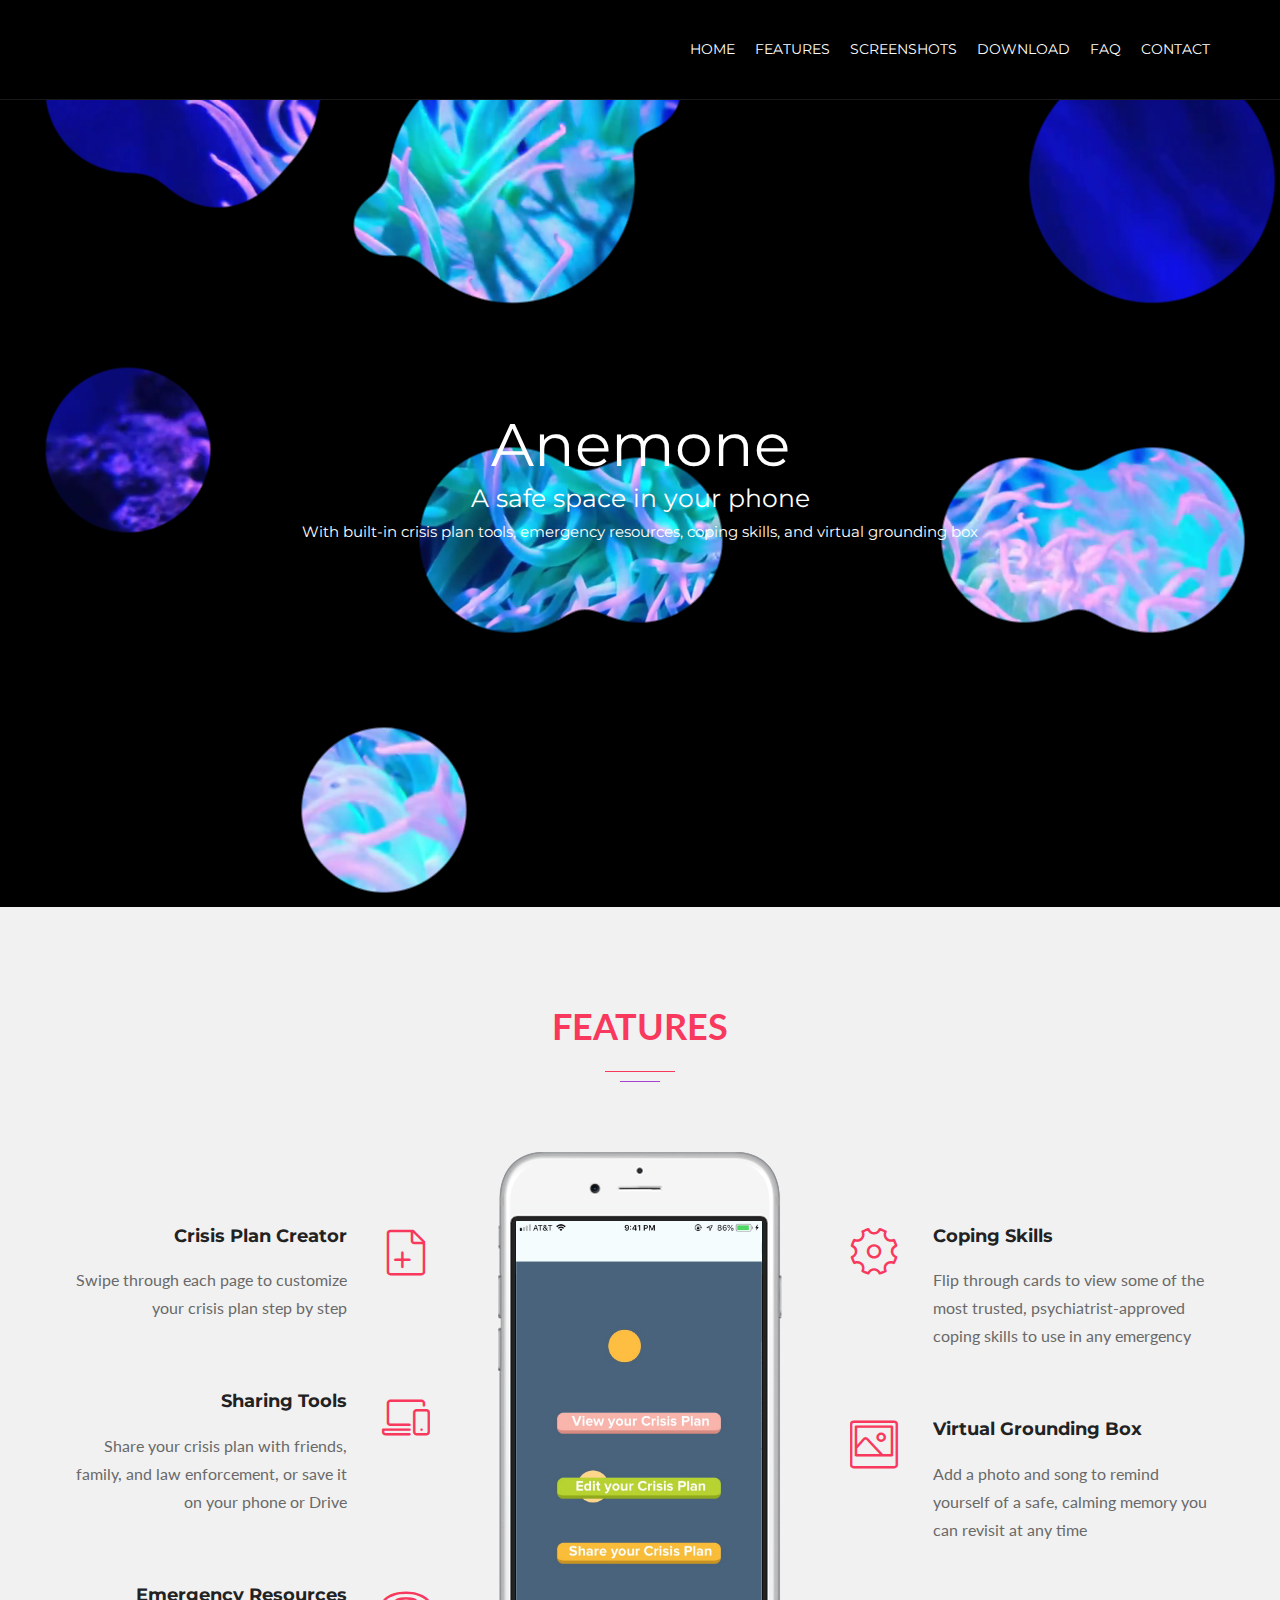
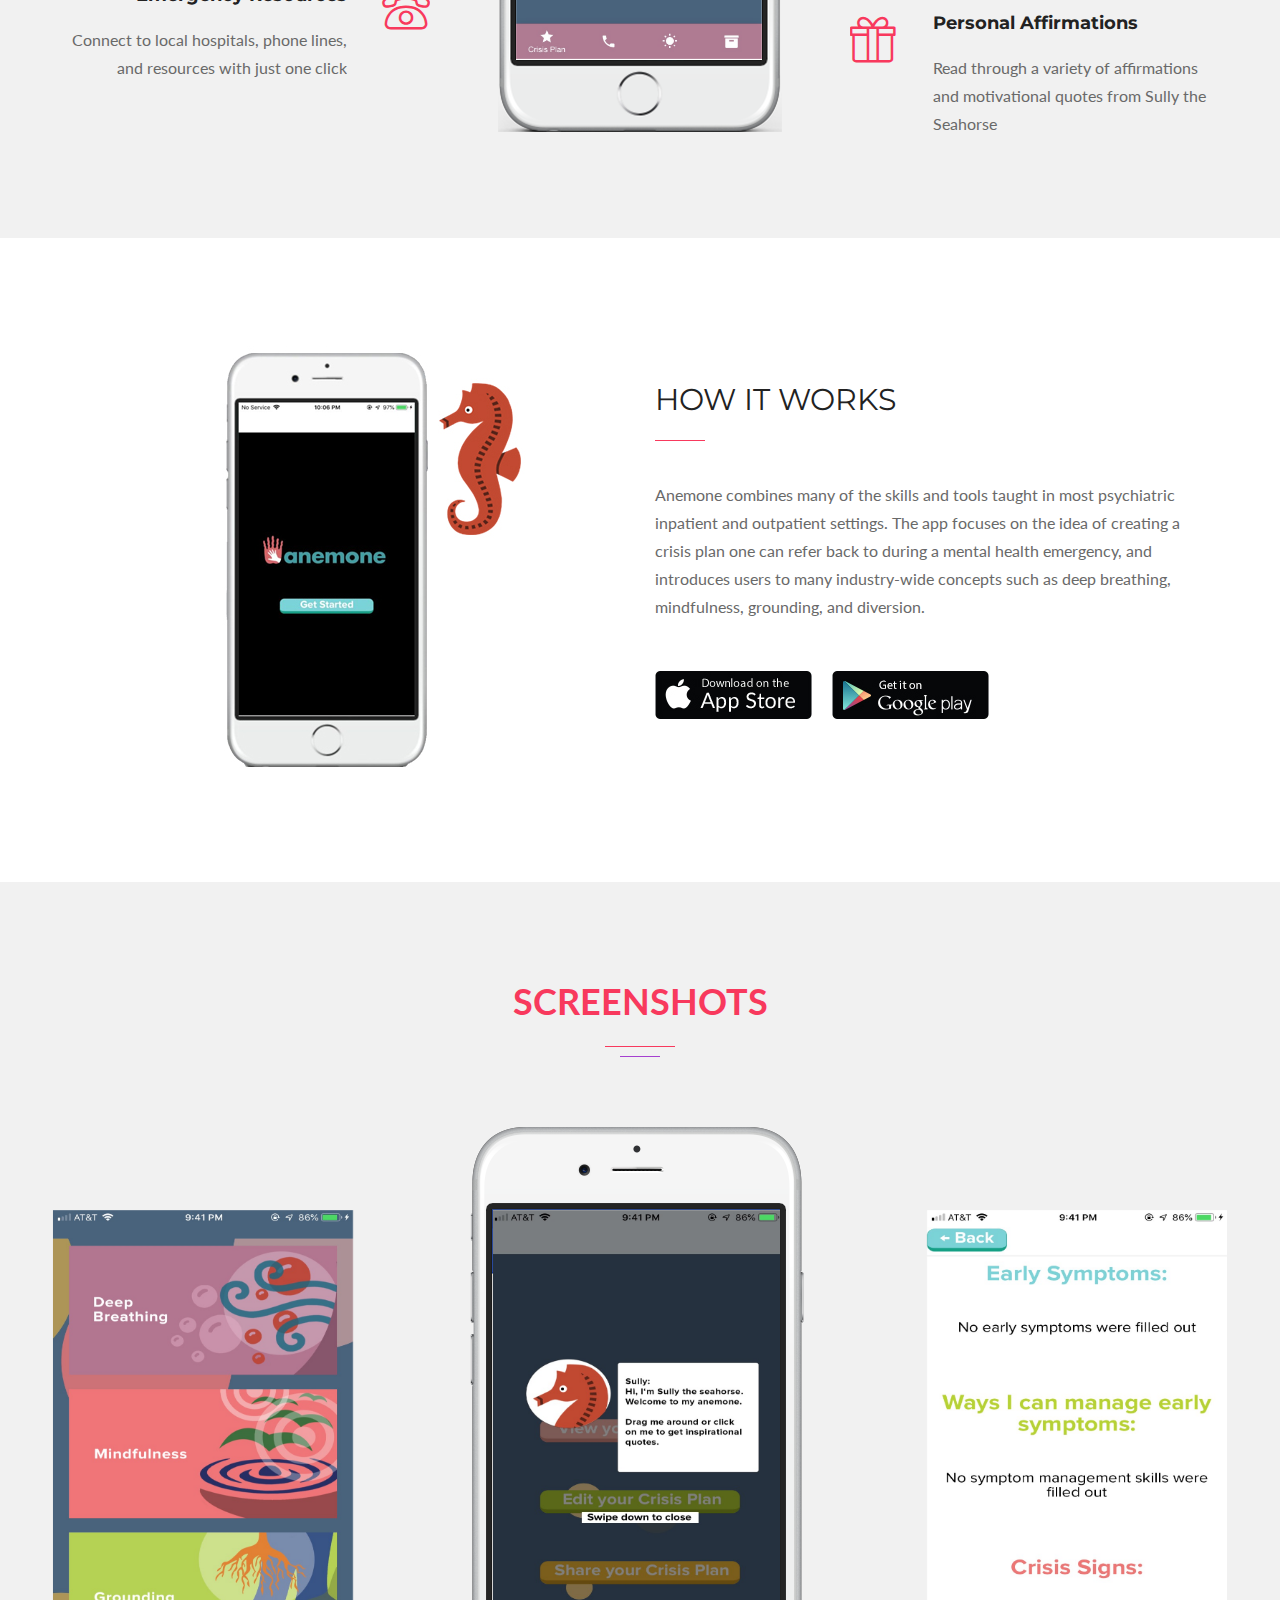
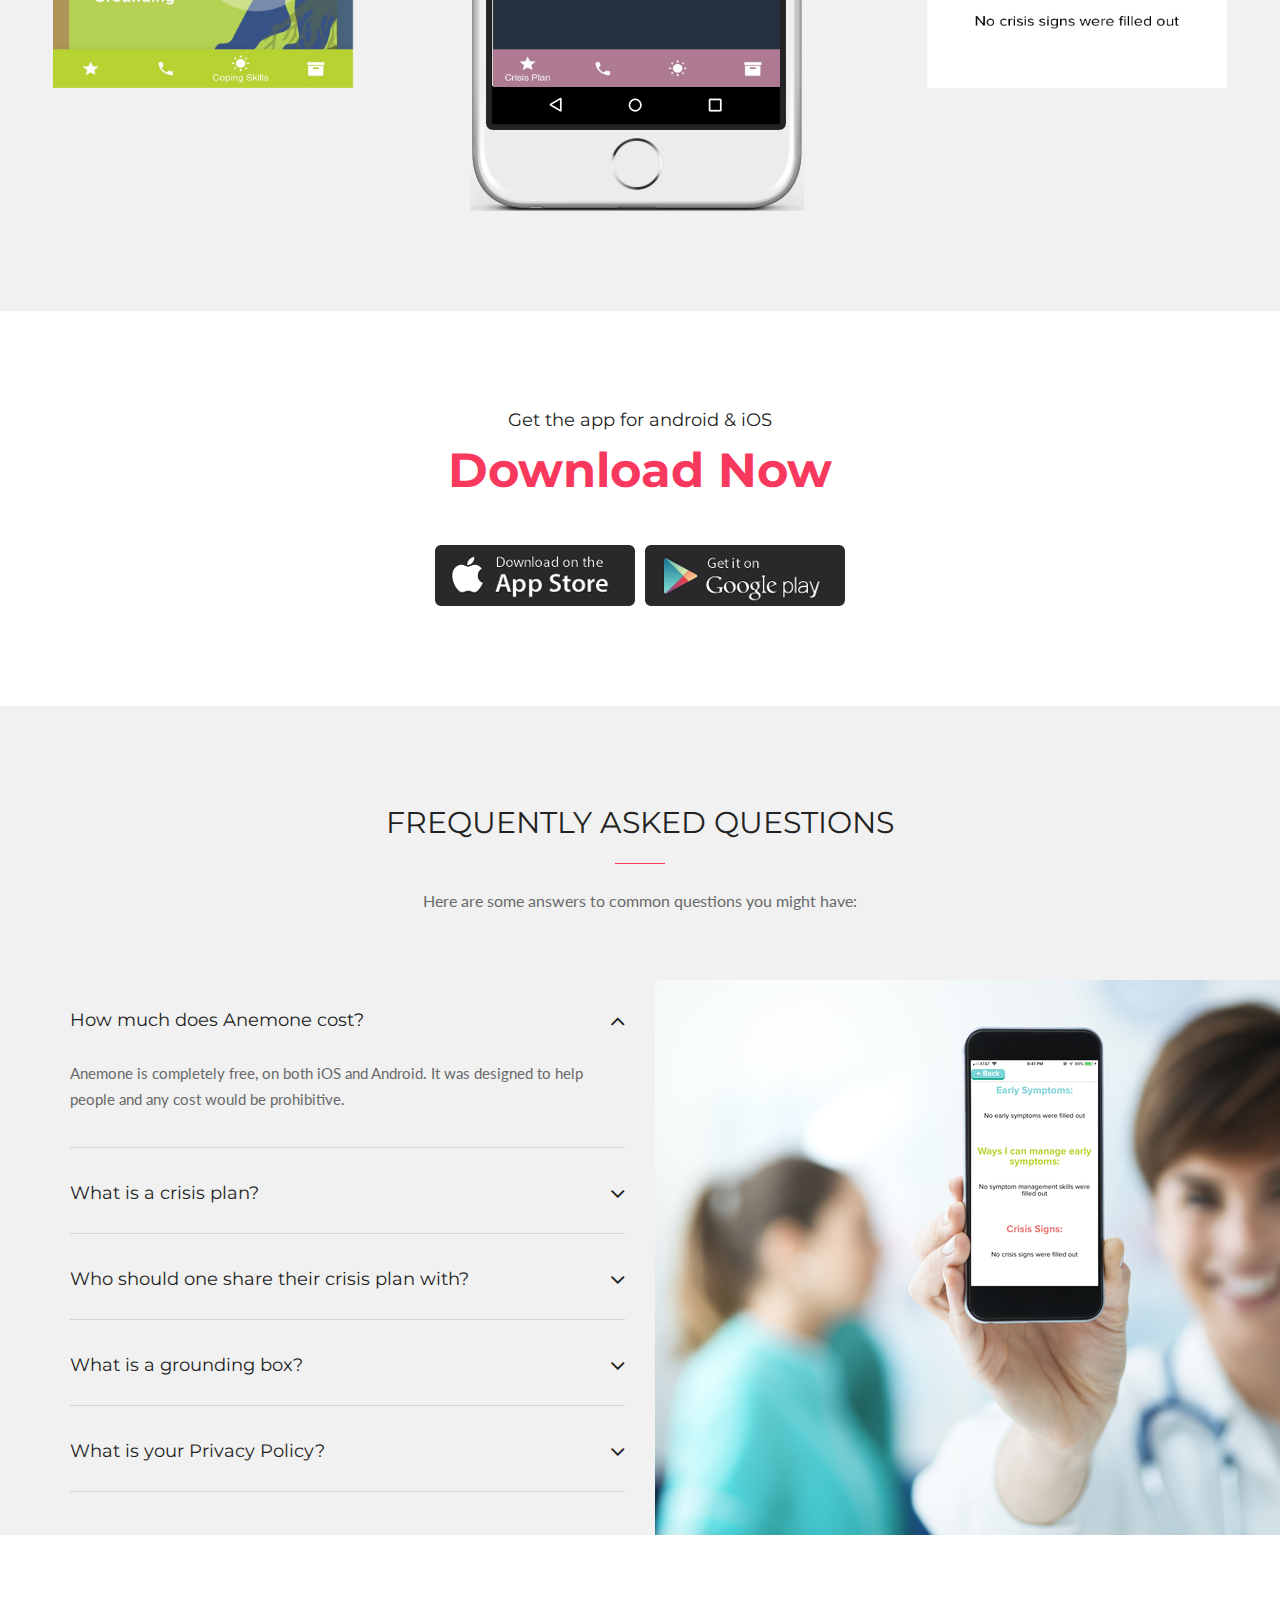
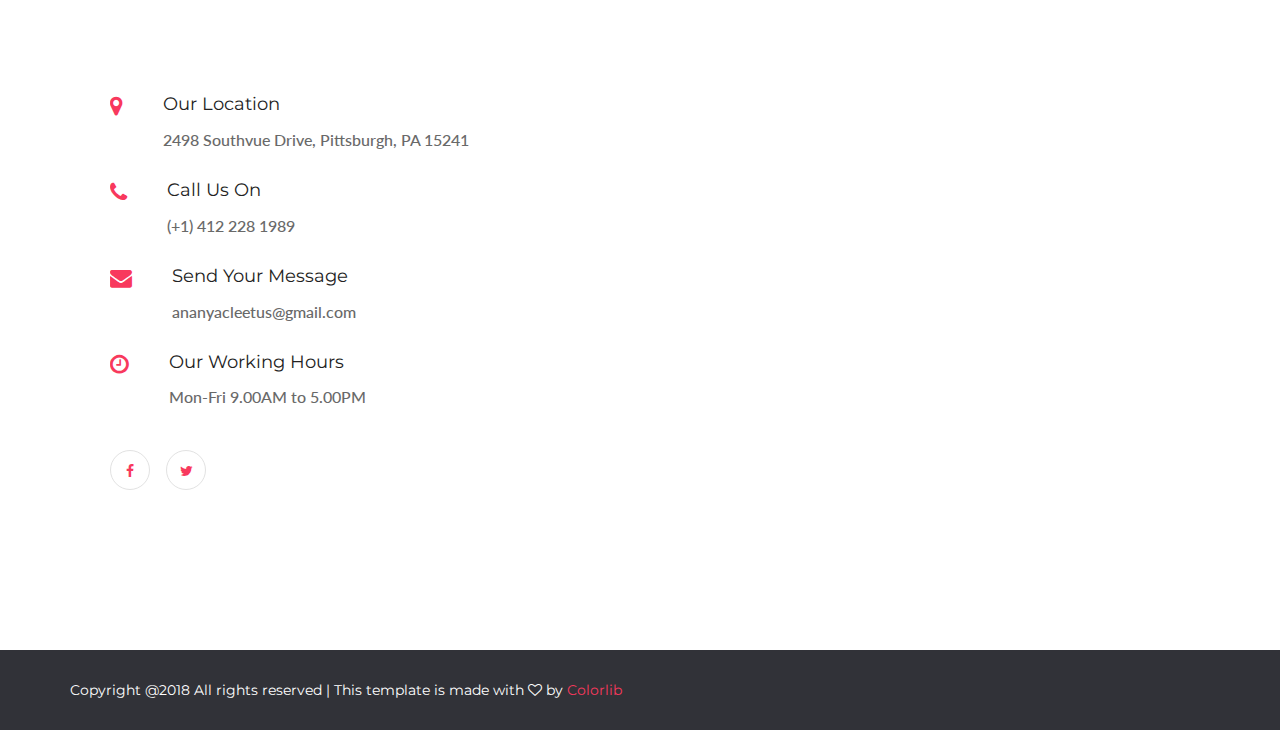
==== index.html @ c630665d "Merge branch 'master' of https://github.com/ananyacleetus/Anemone-website" ====
<!DOCTYPE html>
<html lang="en">
    <head>
        <meta charset="utf-8">
        <meta http-equiv="X-UA-Compatible" content="IE=edge">
        <meta name="viewport" content="width=device-width, initial-scale=1">
        <link rel="icon" href="theme/img/fav-icon.png" type="image/x-icon" />
        <!-- The above 3 meta tags *must* come first in the head; any other head content must come *after* these tags -->
        <title>Anemone</title>

        <!-- Icon css link -->
        <link href="theme/vendors/themify-icon/themify-icons.css" rel="stylesheet">
        <link href="theme/css/font-awesome.min.css" rel="stylesheet">
        <link href="theme/vendors/linears-icon/style.css" rel="stylesheet">
        <!-- Bootstrap -->
        <link href="theme/css/bootstrap.min.css" rel="stylesheet">

        <!-- RS5.0 Layers and Navigation Styles -->
        <link rel="stylesheet" type="text/css" href="theme/vendors/revolution/css/layers.css">
        <link rel="stylesheet" type="text/css" href="theme/vendors/revolution/css/navigation.css">
        <link rel="stylesheet" type="text/css" href="theme/vendors/revolution/css/settings.css">

        <!-- Extra plugin css -->
        <link href="theme/vendors/animate-css/animate.css" rel="stylesheet">
        <link href="theme/vendors/owlcarousel/assets/owl.carousel.min.css" rel="stylesheet">

        <link href="theme/css/style.css" rel="stylesheet">
        <link href="theme/css/responsive.css" rel="stylesheet">

        <!-- HTML5 shim and Respond.js for IE8 support of HTML5 elements and media queries -->
        <!-- WARNING: Respond.js doesn't work if you view the page via file:// -->
        <!--[if lt IE 9]>
        <script src="https://oss.maxcdn.com/html5shiv/3.7.3/html5shiv.min.js"></script>
        <script src="https://oss.maxcdn.com/respond/1.4.2/respond.min.js"></script>
        <![endif]-->

        <!---<script type="text/javascript" charset="utf-8" src="//downloads.mailchimp.com/js/signup-forms/popup/1.0/popup.js"></script>--->
<script src="//s3.amazonaws.com/downloads.mailchimp.com/js/signup-forms/popup/embed.js" data-dojo-config="usePlainJson: true, isDebug: false"></script>

<script> function openPOPUP(){ 
 require(["mojo/signup-forms/Loader"], function (L) { L.start({"baseUrl": "mc.us18.list-manage.com", "uuid":"116ba1f1aa06b9ad7d0c1ef3a","lid":"1018b6225b",})}); 
 document.cookie = "MCPopupClosed=; path=/; expires=Thu, 01 Jan 1970 00:00:00 UTC"; 
 document.cookie = "MCPopupSubscribed=; path=/; expires=Thu, 01 Jan 1970 00:00:00 UTC";
 }
</script>


    </head>
    <body>

        <!--================Slider Area =================-->
        <header class="main_menu_area">
            <nav class="navbar navbar-default">
                <div class="container">
                    <!-- Brand and toggle get grouped for better mobile display -->
                    <div class="navbar-header">
                        <button type="button" class="navbar-toggle collapsed" data-toggle="collapse" data-target="#bs-example-navbar-collapse-1" aria-expanded="false">
                            <span class="sr-only">Toggle navigation</span>
                            <span class="icon-bar"></span>
                            <span class="icon-bar"></span>
                            <span class="icon-bar"></span>
                        </button>
                        <a class="navbar-brand" href="index.html"><img style="height: 75px" src="theme/img/anemone.png" alt=""></a>
                    </div>

                    <!-- Collect the nav links, forms, and other content for toggling -->
                    <div class="collapse navbar-collapse" id="bs-example-navbar-collapse-1">
                        <ul class="nav navbar-nav navbar-right">
                            <li><a href="#home">Home</a></li>
                            <li><a href="#feature">Features</a></li>
                            <li><a href="#screenshot">Screenshots</a></li>
                            <li><a href="#download">Download</a></li>
                            <li><a href="#questions">FAQ</a></li>
                            <li><a href="#contact">Contact</a></li>
                        </ul>
                    </div><!-- /.navbar-collapse -->
                </div><!-- /.container-fluid -->
            </nav>
        </header>
        <!--================Slider Area =================-->

        <!--================Slider Area =================-->
        <section id="home" style="background-color:#000;   text-align:center;
    position:relative;">
           <div class="bgImage"></div>
<svg class="blobCont">
    <style>
    .maintext { 

 font-family: 'Montserrat';
    color: #fff;
    font-size: 60px;

}
.secondtext { 

 font-family: 'Montserrat';
    color: #fff;
    font-size: 25px;

}

.thirdtext {
     font-family: 'Montserrat';
    color: #fff;
    font-size: 15px;
}
</style>
        <image xlink:href="theme/img/anemonepic.png" mask="url(#mask)" width="100%" height="100%" preserveAspectRatio="xMidYMid slice" />
        <text class="maintext" x="50%" y ="50%" dominant-baseline="middle" text-anchor="middle" fill="white" z-index="4">Anemone</text>

     <text  x="50%" y ="50%" dominant-baseline="middle" text-anchor="middle" fill="white" z-index="4">
    <tspan class="secondtext" dy="2em">A safe space in your phone</tspan>

  </text>

    <text  x="50%" y ="50%" dominant-baseline="middle" text-anchor="middle" fill="white" z-index="4">
        <tspan class="thirdtext" dy="5.5em">With built-in crisis plan tools, emergency resources, coping skills, and virtual grounding box</tspan>

  </text>


      <defs>
      <filter id="gooey" height="130%">
                <feGaussianBlur in="SourceGraphic" stdDeviation="15" result="blur" />
                <feColorMatrix in="blur" mode="matrix" values="1 0 0 0 0  0 1 0 0 0  0 0 1 0 0  0 0 0 18 -7" result="goo" />
        </filter>
    </defs>
            <mask id="mask" x="0" y="0">
                <g style="filter: url(#gooey)">
          <circle class="blob" cx="10%" cy="10%" r="80" fill="white" stroke="white"/>
                    <circle class="blob" cx="50%" cy="10%" r="40" fill="white" stroke="white"/>
                    <circle class="blob" cx="17%" cy="15%" r="70" fill="white" stroke="white"/>
                    <circle class="blob" cx="90%" cy="20%" r="120" fill="white" stroke="white"/>
                    <circle class="blob" cx="30%" cy="25%" r="30" fill="white" stroke="white"/>
          <circle class="blob" cx="50%" cy="60%" r="80" fill="white" stroke="white"/>
                    <circle class="blob" cx="70%" cy="90%" r="10" fill="white" stroke="white"/>
                    <circle class="blob" cx="90%" cy="60%" r="90" fill="white" stroke="white"/>
                    <circle class="blob" cx="30%" cy="90%" r="80" fill="white" stroke="white"/>
          <circle class="blob" cx="10%" cy="10%" r="80" fill="white" stroke="white"/>
                    <circle class="blob" cx="50%" cy="10%" r="20" fill="white" stroke="white"/>
                    <circle class="blob" cx="17%" cy="15%" r="70" fill="white" stroke="white"/>
                    <circle class="blob" cx="40%" cy="20%" r="120" fill="white" stroke="white"/>
                    <circle class="blob" cx="30%" cy="25%" r="30" fill="white" stroke="white"/>
          <circle class="blob" cx="80%" cy="60%" r="80" fill="white" stroke="white"/>
                    <circle class="blob" cx="17%" cy="10%" r="100" fill="white" stroke="white"/>
                    <circle class="blob" cx="40%" cy="60%" r="90" fill="white" stroke="white"/>
                    <circle class="blob" cx="10%" cy="50%" r="80" fill="white" stroke="white"/>
                </g>
            </mask>
    </svg>


        </section>


        

        <!--================End Slider Area =================-->

        <!--================Service Area =================-->
        <!-- <section class="our_service_area">
            <div class="container">
                <div class="main_title">
                    <h2>Our Services</h2>
                </div>
                <div class="row">
                    <div class="col-md-4">
                        <div class="service_item">
                            <i class="lnr lnr-cloud-check"></i>
                            <a href="#"><h3>Data In Cloud</h3></a>
                            <p>Lorem Ipsum is simply dummy text of the printing and typesetting industry. Lorem Ipsum has been the industry's standard dummy text ever since .</p>
                        </div>
                    </div>
                    <div class="col-md-4">
                        <div class="service_item">
                            <i class="lnr lnr-phone"></i>
                            <a href="#"><h3>24/7 Support</h3></a>
                            <p>Lorem Ipsum is simply dummy text of the printing and typesetting industry. Lorem Ipsum has been the industry's standard dummy text ever since .</p>
                        </div>
                    </div>
                    <div class="col-md-4">
                        <div class="service_item">
                            <i class="lnr lnr-laptop"></i>
                            <a href="#"><h3>Fully Responsive</h3></a>
                            <p>Lorem Ipsum is simply dummy text of the printing and typesetting industry. Lorem Ipsum has been the industry's standard dummy text ever since .</p>
                        </div>
                    </div>
                </div>
            </div>
        </section> -->
        <!--================End Service Area =================-->

        <!--================Feature Area =================-->
        <section class="feature_area" id="feature">
            <div class="container">
                <div class="main_title">
                    <h2>Features</h2>
                </div>
                <div class="row">
                    <div class="col-md-4">
                        <div class="left_side_feature">
                            <div class="media">
                                <div class="media-body">
                                    <a><h4>Crisis Plan Creator</h4></a>
                                    <p>Swipe through each page to customize your crisis plan step by step</p>
                                </div>
                                <div class="media-right">
                                    <i class="lnr lnr-file-add"></i>
                                </div>
                            </div>
                        </div>
                        <div class="left_side_feature">
                            <div class="media">
                                <div class="media-body">
                                    <a><h4>Sharing Tools</h4></a>
                                    <p>Share your crisis plan with friends, family, and law enforcement, or save it on your phone or Drive</p>
                                </div>
                                <div class="media-right">
                                    <i class="lnr lnr-laptop-phone"></i>
                                </div>
                            </div>
                        </div>
                        <div class="left_side_feature">
                            <div class="media">
                                <div class="media-body">
                                    <a><h4>Emergency Resources</h4></a>
                                    <p>Connect to local hospitals, phone lines, and resources with just one click</p>
                                </div>
                                <div class="media-right">
                                    <i class="lnr lnr-phone"></i>
                                </div>
                            </div>
                        </div>
                    </div>
                    <div class="col-md-4">
                        <div class="feature_mobile">
                            <img src="theme/img/feature-m-slider/feature-m-slider-shap.png" alt="">
                            <div class="feature_mobile_slider owl-carousel">
                                <div class="item"><img src="theme/img/feature-m-slider/feature1b.jpg" alt=""></div>
                                <div class="item"><img src="theme/img/feature-m-slider/feature2b.jpg" alt=""></div>
                                <div class="item"><img src="theme/img/feature-m-slider/feature3b.jpg" alt=""></div>
                            </div>
                        </div>
                    </div>
                    <div class="col-md-4">
                        <div class="right_side_feature">
                            <div class="media">
                                <div class="media-left">
                                    <i class="lnr lnr-cog"></i>
                                </div>
                                <div class="media-body">
                                    <a><h4>Coping Skills</h4></a>
                                    <p>Flip through cards to view some of the most trusted, psychiatrist-approved coping skills to use in any emergency</p>
                                </div>
                            </div>
                        </div>
                        <div class="right_side_feature">
                            <div class="media">
                                <div class="media-left">
                                    <i class="lnr lnr-picture"></i>
                                </div>
                                <div class="media-body">
                                    <a><h4>Virtual Grounding Box</h4></a>
                                    <p>Add a photo and song to remind yourself of a safe, calming memory you can revisit at any time</p>
                                </div>
                            </div>
                        </div>
                        <div class="right_side_feature">
                            <div class="media">
                                <div class="media-left">
                                    <i class="lnr lnr-gift"></i>
                                </div>
                                <div class="media-body">
                                    <a><h4>Personal Affirmations</h4></a>
                                    <p>Read through a variety of affirmations and motivational quotes from Sully the Seahorse</p>
                                </div>
                            </div>
                        </div>
                    </div>
                </div>
            </div>
        </section>
        <!--================End Feature Area =================-->

        <!--================Works Area =================-->
        <section class="works_area">
            <div class="container">
                <div class="row">
                    <div class="col-md-6">
                        <div class="works_left_img">
                            <img src="theme/img/works/work-1.jpg" alt="">
                        </div>
                    </div>
                    <div class="col-md-6">
                        <div class="works_right_content">
                            <div class="content_title">
                                <h2>How it works</h2>
                            </div>
                            <p>Anemone combines many of the skills and tools taught in most psychiatric inpatient and outpatient settings. The app focuses on the idea of creating a crisis plan one can refer back to during a mental health emergency, and introduces users to many industry-wide concepts such as deep breathing, mindfulness, grounding, and diversion.</p>
                            <a href="#"><img src="theme/img/works/apple-btn.jpg" alt=""></a>
                            <a href="#"><img src="theme/img/works/google-btn.jpg" alt=""></a>
                        </div>
                    </div>
                </div>
            </div>
        </section>
        <!--================End Works Area =================-->

        <!--================Screenshot Area =================-->
        <section class="screenshot_area" id="screenshot">
            <div class="main_title">
                <h2>Screenshots</h2>
            </div>
            <div class="screenshot_inner">
                <div class="screenshot_slider owl-carousel">
                    <div class="item">
                        <img src="theme/img/screenshot/screenshot1.jpg" alt="">
                    </div>
                    <div class="item">
                        <img src="theme/img/screenshot/screenshot2.jpg" alt="">
                    </div>
                    <div class="item">
                        <img src="theme/img/screenshot/screenshot3.jpg" alt="">
                    </div>
                    <div class="item">
                        <img src="theme/img/screenshot/screenshot4.jpg" alt="">
                    </div>
                    <div class="item">
                        <img src="theme/img/screenshot/screenshot5.jpg" alt="">
                    </div>
                    <div class="item">
                        <img src="theme/img/screenshot/screenshot2.jpg" alt="">
                    </div>
                    <div class="item">
                        <img src="theme/img/screenshot/screenshot3.jpg" alt="">
                    </div>
                    <div class="item">
                        <img src="theme/img/screenshot/screenshot4.jpg" alt="">
                    </div>
                </div>
            </div>
        </section>
        <!--================End Screenshot Area =================-->

        <!--================Our Benefits Area =================-->
        <!-- <section class="our_benefits_area display_table">
            <div class="our_benefits_inner display_table_row">
                <div class="benefits_left display_table_cell">
                    <img src="theme/img/benefits/benefits-left-1.jpg" alt="">
                </div>
                <div class="benefits_right display_table_cell">
                    <div class="benefits_content">
                        <div class="content_title">
                            <h2>Our Benefits</h2>
                        </div>
                        <p>Lorem ipsum dolor sit amet, consectetur adipiscing elit, sed do eiusmod tempor incididunt ut labore et dolore magna aliqua. Ut enim ad minim veniam, quis no trud exercitation ullamco laboris nisi ut aliquip ex ea commodo consequat. </p>
                        <div class="benefits_collaps">
                            <div class="panel-group" id="accordion" role="tablist" aria-multiselectable="true">
                                <div class="panel panel-default">
                                    <div class="panel-heading" role="tab" id="headingOne">
                                        <h4 class="panel-title">
                                            <a role="button" data-toggle="collapse" data-parent="#accordion" href="#collapseOne" aria-expanded="true" aria-controls="collapseOne">
                                                Benefit 1
                                                <i class="ti-plus"></i>
                                                <i class="ti-minus"></i>
                                            </a>
                                        </h4>
                                    </div>
                                    <div id="collapseOne" class="panel-collapse collapse in" role="tabpanel" aria-labelledby="headingOne">
                                        <div class="panel-body">
                                            There are many variations of pasages of Lorem Ipsum Ipsum available, but the majority have suffered alte ation in some form, by injected humour.
                                        </div>
                                    </div>
                                </div>
                                <div class="panel panel-default">
                                    <div class="panel-heading" role="tab" id="headingTwo">
                                        <h4 class="panel-title">
                                            <a class="collapsed" role="button" data-toggle="collapse" data-parent="#accordion" href="#collapseTwo" aria-expanded="false" aria-controls="collapseTwo">
                                                Benefit 2
                                                <i class="ti-plus"></i>
                                                <i class="ti-minus"></i>
                                            </a>
                                        </h4>
                                    </div>
                                    <div id="collapseTwo" class="panel-collapse collapse" role="tabpanel" aria-labelledby="headingTwo">
                                        <div class="panel-body">
                                            There are many variations of pasages of Lorem Ipsum Ipsum available, but the majority have suffered alte ation in some form, by injected humour.
                                        </div>
                                    </div>
                                </div>
                                <div class="panel panel-default">
                                    <div class="panel-heading" role="tab" id="headingThree">
                                        <h4 class="panel-title">
                                        <a class="collapsed" role="button" data-toggle="collapse" data-parent="#accordion" href="#collapseThree" aria-expanded="false" aria-controls="collapseThree">
                                            Benefit 3
                                            <i class="ti-plus"></i>
                                            <i class="ti-minus"></i>
                                        </a>
                                        </h4>
                                    </div>
                                    <div id="collapseThree" class="panel-collapse collapse" role="tabpanel" aria-labelledby="headingThree">
                                        <div class="panel-body">
                                            There are many variations of pasages of Lorem Ipsum Ipsum available, but the majority have suffered alte ation in some form, by injected humour.
                                        </div>
                                    </div>
                                </div>
                            </div>
                        </div>
                    </div>
                </div>
            </div>
        </section>
        <section class="our_benefits_area display_table">
            <div class="our_benefits_inner display_table_row">
               <div class="benefits_left display_table_cell">
                    <div class="benefits_content">
                        <div class="content_title">
                            <h2>Why is the best</h2>
                        </div>
                        <p>Lorem ipsum dolor sit amet, consectetur adipiscing elit, sed do eiusmod tempor incididunt ut labore et dolore magna aliqua. Ut enim ad minim veniam, quis no trud exercitation ullamco laboris nisi ut aliquip ex ea commodo consequat. </p>
                        <ul>
                            <li><a href="#"><i class="lnr lnr-chevron-right"></i>Lorem ipsum dolor sit amet, consectetur adipiscing elit</a></li>
                            <li><a href="#"><i class="lnr lnr-chevron-right"></i>In our work we try to use only the most modern</a></li>
                            <li><a href="#"><i class="lnr lnr-chevron-right"></i>We want the template you downloaded look unique</a></li>
                            <li><a href="#"><i class="lnr lnr-chevron-right"></i>The given template is armed with the number of settings</a></li>
                            <li><a href="#"><i class="lnr lnr-chevron-right"></i>Innovative solutions and simple mathematically calculated</a></li>
                            <li><a href="#"><i class="lnr lnr-chevron-right"></i>Emotions that causes your project in visitor</a></li>
                            <li><a href="#"><i class="lnr lnr-chevron-right"></i>The meeting of developers of cross-platform apps</a></li>
                        </ul>
                    </div>
                </div>
                <div class="benefits_right display_table_cell">
                    <div class="row m0 video_row">
                        <iframe id="video" src="http://www.youtube.com/embed/bgTdTBpQyi8?enablejsapi=1&html5=1&rel=0&fs=0&loop=1&showinfo=0&disablekb=1&controls=0&color=white&playlist=bgTdTBpQyi8"></iframe>
                        <div class="overlay" id="video_overlay">
                            <div class="overlay_bg"></div>
                            <div class="play_pause row m0">
                                <i class="ti-control-play" aria-hidden="true" id="play_btn"></i>
                                <i class="ti-control-pause" aria-hidden="true" id="pause_btn"></i>
                                <div class="video_content">
                                    <h4>Play the Video</h4>
                                </div>
                            </div>
                        </div>
                    </div>
                </div>
            </div>
        </section> -->
        <!--================End Our Benefits Area =================-->

        <!--================Detail Area =================-->
        <!-- <section class="detail_doc_area">
            <div class="container">
                <div class="row">
                    <div class="col-md-6">
                        <div class="left_detail_content">
                            <div class="content_title">
                                <h2>Detailed documentation</h2>
                            </div>
                            <p>Lorem ipsum dolor sit amet, consectetur adipiscing elit, sed do eiusmod tempor incididunt ut labore et dolore magna aliqua. Ut enim ad minim veniam, quis no trud exercitation ullamco laboris nisi ut aliquip ex ea commodo consequat. Duis aute irure dolor in reprehenderit in voluptate velit esse cillum dolore eu fugiat nulla pariatur.</p>
                            <a class="read_more" href="#">Read More</a>
                        </div>
                    </div>
                    <div class="col-md-6">
                        <div class="right_detail_img">
                            <img src="theme/img/right_detail_img.png" alt="">
                        </div>
                    </div>
                </div>
            </div>
        </section> -->
        <!--================End Detail Area =================-->

        <!--================Download Area =================-->
        <section class="download_area" id="download">
            <div class="container">
                <div class="download_inner">
                    <h4>Get the app for android & iOS</h4>
                    <h3>Download Now</h3>
                </br>
            </br>
                    <!-- <p>Lorem ipsum dolor sit amet, consectetur adipiscing elit, sed do eiusmod tempor incididunt ut labore et dolore magna aliqua. Ut enim ad minim veniam, quis no trud exercitation ullamco laboris nisi ut aliquip ex ea commodo consequat. Duis aute irure dolor in reprehenderit in voluptate velit esse cillum dolore eu fugiat nulla pariatur.</p> -->
                    <a href="https://www.apple.com/"><img src="theme/img/download-1.png" alt=""></a>
                    <a href="https://play.google.com/store?hl=en"><img src="theme/img/download-2.png" alt=""></a>
                </div>
            </div>
        </section>
        <!--================End Download Area =================-->

        <!--================Subscrib Area =================-->
  <!--       <section class="subscrib_area">
            <div class="container">
                <div class="content_title">
                    <h2>Subscribe Today</h2>
                </div>
                <div class="input-group subscrib_form">
                    <input type="text" class="form-control" placeholder="Enter Email">
                    <span class="input-group-btn">
                        <button class="btn btn-default" onclick="openPOPUP();" type="button">Subscribe</button>
                    </span>
                </div>
            </div>
        </section> -->
        <!--================End Subscrib Area =================-->

        <!--================Asked Question Area =================-->
        <section class="asked_question_area" id="questions">
            <div class="container">
                <div class="content_title_middle">
                    <h2>Frequently Asked Questions</h2>
                    <p>Here are some answers to common questions you might have:</p>
                </div>
            </div>
            <div class="question_inner">
                <div class="left_question">
                    <div class="left_question_inner">
                        <div class="panel-group" id="askquestion" role="tablist" aria-multiselectable="true">
                            <div class="panel panel-default">
                                <div class="panel-heading" role="tab" id="questions1">
                                    <h4 class="panel-title">
                                        <a role="button" data-toggle="collapse" data-parent="#askquestion" href="#question1" aria-expanded="true" aria-controls="question1">
                                            How much does Anemone cost?
                                            <i class="fa fa-angle-down" aria-hidden="true"></i>
                                            <i class="fa fa-angle-up" aria-hidden="true"></i>
                                        </a>
                                    </h4>
                                </div>
                                <div id="question1" class="panel-collapse collapse in" role="tabpanel" aria-labelledby="questions1">
                                    <div class="panel-body">
                                        Anemone is completely free, on both iOS and Android. It was designed to help people and any cost would be prohibitive.
                                    </div>
                                </div>
                            </div>
                            <div class="panel panel-default">
                                <div class="panel-heading" role="tab" id="questions2">
                                    <h4 class="panel-title">
                                        <a class="collapsed" role="button" data-toggle="collapse" data-parent="#askquestion" href="#question2" aria-expanded="false" aria-controls="question2">
                                            What is a crisis plan?
                                            <i class="fa fa-angle-down" aria-hidden="true"></i>
                                            <i class="fa fa-angle-up" aria-hidden="true"></i>
                                        </a>
                                    </h4>
                                </div>
                                <div id="question2" class="panel-collapse collapse" role="tabpanel" aria-labelledby="questions2">
                                    <div class="panel-body">
                                        A crisis plan contains basic steps/symptoms to be aware of and enables the user to not only gauge how severe their case is, but also provides them with easy resources for getting help. For example, a crisis plan contains a list of early symptoms they may have, as well as crisis signs. Depending on the symptoms presented in their situation, they can figure out if they are truly in a crisis. The crisis plan also includes steps such as ways to cope with early warning signs, people they can call in a crisis, emergency number and hotlines, preferred treatment facilities, and past and current medications. A crisis plan can be truly lifesaving, if prepared in advance.
                                    </div>
                                </div>
                            </div>
                            <div class="panel panel-default">
                                <div class="panel-heading" role="tab" id="questions3">
                                    <h4 class="panel-title">
                                        <a class="collapsed" role="button" data-toggle="collapse" data-parent="#askquestion" href="#question3" aria-expanded="false" aria-controls="question3">
                                            Who should one share their crisis plan with?
                                            <i class="fa fa-angle-down" aria-hidden="true"></i>
                                            <i class="fa fa-angle-up" aria-hidden="true"></i>
                                        </a>
                                    </h4>
                                </div>
                                <div id="question3" class="panel-collapse collapse" role="tabpanel" aria-labelledby="questions3">
                                    <div class="panel-body">
                                        Crisis plans work best if you share them with your loved ones, whether that is family or friends, or both. It can also be useful to have your crisis plan easily be easily accessible on your phone so you can share it with law enforcement as well.
                                    </div>
                                </div>
                            </div>
                            <div class="panel panel-default">
                                <div class="panel-heading" role="tab" id="questions4">
                                    <h4 class="panel-title">
                                        <a class="collapsed" role="button" data-toggle="collapse" data-parent="#askquestion" href="#question4" aria-expanded="false" aria-controls="question4">
                                            What is a grounding box?
                                            <i class="fa fa-angle-down" aria-hidden="true"></i>
                                            <i class="fa fa-angle-up" aria-hidden="true"></i>
                                        </a>
                                    </h4>
                                </div>
                                <div id="question4" class="panel-collapse collapse" role="tabpanel" aria-labelledby="questions4">
                                    <div class="panel-body">
                                        A virtual grounding box contains a photo and song the user can select that reminds them of a good memory or positive emotion. In times of crisis, they can “reopen” their grounding box and see the photo and hear the music and hopefully be reminded of that positive memory. 

                                    </div>
                                </div>
                            </div>


<div class="panel panel-default">
                                <div class="panel-heading" role="tab" id="questions5">
                                    <h4 class="panel-title">
                                        <a class="collapsed" role="button" data-toggle="collapse" data-parent="#askquestion" href="#question5" aria-expanded="false" aria-controls="question5">
What is your Privacy Policy?                                            <i class="fa fa-angle-down" aria-hidden="true"></i>
                                            <i class="fa fa-angle-up" aria-hidden="true"></i>
                                        </a>
                                    </h4>
                                </div>
                                <div id="question5" class="panel-collapse collapse" role="tabpanel" aria-labelledby="questions5">
                                    <div class="panel-body">
                                        You can view our Privacy Policy <a href="PrivacyPolicy.html">here</a>
 

                                    </div>
                                </div>
                            </div>                        </div>
                    </div>
                </div>
                <div class="right_question_img">
                    <img src="theme/img/doctor2.png" alt="">
                </div>
            </div>
        </section>
        <!--================End Asked Question Area =================-->

    

        <!--================Map Area =================-->
        <section class="map_area" id="contact">
            <div id="mapBox" class="mapBox row m0"
                data-lat="40.3126006"
                data-lon="-80.0796021"
                data-zoom="10">
            </div>
            <div class="contact_info">
                <div class="container">
                    <div class="row">
                        <div class="col-md-6">
                            <div class="contact_details">
                                <div class="media">
                                    <div class="media-left">
                                        <i class="fa fa-map-marker"></i>
                                    </div>
                                    <div class="media-body">
                                        <h4>Our Location</h4>
                                        <h5>2498 Southvue Drive, Pittsburgh, PA 15241</h5>
                                    </div>
                                </div>
                                <div class="media">
                                    <div class="media-left">
                                        <i class="fa fa-phone"></i>
                                    </div>
                                    <div class="media-body">
                                        <h4>Call Us On</h4>
                                        <h5>(+1) 412 228 1989</h5>
                                    </div>
                                </div>
                                <div class="media">
                                    <div class="media-left">
                                        <i class="fa fa-envelope"></i>
                                    </div>
                                    <div class="media-body">
                                        <h4>Send Your Message</h4>
                                        <h5>ananyacleetus@gmail.com</h5>
                                    </div>
                                </div>
                                <div class="media">
                                    <div class="media-left">
                                        <i class="fa fa-clock-o"></i>
                                    </div>
                                    <div class="media-body">
                                        <h4>Our Working Hours</h4>
                                        <h5>Mon-Fri 9.00AM to 5.00PM</h5>
                                    </div>
                                </div>
                                <ul>
                                    <li><a href="https://www.facebook.com/pg/anemoneapp/"><i class="fa fa-facebook"></i></a></li>
                                    <li><a href="#"><i class="fa fa-twitter"></i></a></li></li>
                                </ul>
                            </div>
                        </div>
                    </div>
                </div>
            </div>
        </section>
        <!--================End Map Area =================-->

        <!--================Footer Area =================-->
        <footer class="footer_area">
            <div class="container">
                <div class="pull-left">
                    <h4><p>Copyright @2018 All rights reserved | This template is made with <i class="fa fa-heart-o" aria-hidden="true"></i> by <a href="https://colorlib.com" target="_blank">Colorlib</a></p> </h4>
                </div>
                <!-- <div class="pull-right">
                    <ul>
                        <li><a href="index.html">Home</a></li>
                        <li><a href="#">About</a></li>
                        <li><a href="#">Policy</a></li>
                        <li><a href="#">Terms</a></li>
                        <li><a href="#">Contact</a></li>
                    </ul>
                </div> -->
            </div>
        </footer>
        <!--================End Footer Area =================-->






        <!-- jQuery (necessary for Bootstrap's JavaScript plugins) -->
        <script src="theme/js/jquery-2.1.4.min.js"></script>
        <!-- Include all compiled plugins (below), or include individual files as needed -->
        <script src="theme/js/bootstrap.min.js"></script>
        <!--<script src="theme/js/require.js"></script>-->

        <script src="theme/vendors/revolution/js/jquery.themepunch.tools.min.js"></script>
        <script src="theme/vendors/revolution/js/jquery.themepunch.revolution.min.js"></script>
        <!--RS5.0 Extensions-->
        <script src="theme/vendors/revolution/js/extensions/revolution.extension.actions.min.js"></script>
        <script src="theme/vendors/revolution/js/extensions/revolution.extension.carousel.min.js"></script>
        <script type="text/javascript" src="theme/vendors/revolution/js/extensions/revolution.extension.kenburn.min.js"></script>
        <script type="text/javascript" src="theme/vendors/revolution/js/extensions/revolution.extension.layeranimation.min.js"></script>
        <script type="text/javascript" src="theme/vendors/revolution/js/extensions/revolution.extension.migration.min.js"></script>
        <script src="theme/vendors/revolution/js/extensions/revolution.extension.navigation.min.js"></script>
        <script src="theme/vendors/revolution/js/extensions/revolution.extension.parallax.min.js"></script>
        <script src="theme/vendors/revolution/js/extensions/revolution.extension.slideanims.min.js"></script>
        <script src="theme/vendors/revolution/js/extensions/revolution.extension.video.min.js"></script>
        <!-- Extra plugin js -->
        <script src="theme/vendors/owlcarousel/owl.carousel.min.js"></script>
        <script src="theme/vendors/flipster/jquery.flipster.min.js"></script>
        <!-- contact js -->
        <script src="theme/js/jquery.form.js"></script>
        <script src="theme/js/jquery.validate.min.js"></script>
        <script src="theme/js/contact.js"></script>

        <!--gmaps Js-->
        <script src="https://maps.googleapis.com/maps/api/js?key=AIzaSyCjCGmQ0Uq4exrzdcL6rvxywDDOvfAu6eE"></script>
        <script src="theme/js/gmaps.min.js"></script>

        <script src="theme/js/video_player.js"></script>
        <script src="theme/js/theme.js"></script>


    </body
</html>
---- theme/vendors/themify-icon/themify-icons.css ----
@font-face {
	font-family: 'themify';
	src:url('fonts/themify.eot?-fvbane');
	src:url('fonts/themify.eot?#iefix-fvbane') format('embedded-opentype'),
		url('fonts/themify.woff?-fvbane') format('woff'),
		url('fonts/themify.ttf?-fvbane') format('truetype'),
		url('fonts/themify.svg?-fvbane#themify') format('svg');
	font-weight: normal;
	font-style: normal;
}

[class^="ti-"], [class*=" ti-"] {
	font-family: 'themify';
	speak: none;
	font-style: normal;
	font-weight: normal;
	font-variant: normal;
	text-transform: none;
	line-height: 1;

	/* Better Font Rendering =========== */
	-webkit-font-smoothing: antialiased;
	-moz-osx-font-smoothing: grayscale;
}

.ti-wand:before {
	content: "\e600";
}
.ti-volume:before {
	content: "\e601";
}
.ti-user:before {
	content: "\e602";
}
.ti-unlock:before {
	content: "\e603";
}
.ti-unlink:before {
	content: "\e604";
}
.ti-trash:before {
	content: "\e605";
}
.ti-thought:before {
	content: "\e606";
}
.ti-target:before {
	content: "\e607";
}
.ti-tag:before {
	content: "\e608";
}
.ti-tablet:before {
	content: "\e609";
}
.ti-star:before {
	content: "\e60a";
}
.ti-spray:before {
	content: "\e60b";
}
.ti-signal:before {
	content: "\e60c";
}
.ti-shopping-cart:before {
	content: "\e60d";
}
.ti-shopping-cart-full:before {
	content: "\e60e";
}
.ti-settings:before {
	content: "\e60f";
}
.ti-search:before {
	content: "\e610";
}
.ti-zoom-in:before {
	content: "\e611";
}
.ti-zoom-out:before {
	content: "\e612";
}
.ti-cut:before {
	content: "\e613";
}
.ti-ruler:before {
	content: "\e614";
}
.ti-ruler-pencil:before {
	content: "\e615";
}
.ti-ruler-alt:before {
	content: "\e616";
}
.ti-bookmark:before {
	content: "\e617";
}
.ti-bookmark-alt:before {
	content: "\e618";
}
.ti-reload:before {
	content: "\e619";
}
.ti-plus:before {
	content: "\e61a";
}
.ti-pin:before {
	content: "\e61b";
}
.ti-pencil:before {
	content: "\e61c";
}
.ti-pencil-alt:before {
	content: "\e61d";
}
.ti-paint-roller:before {
	content: "\e61e";
}
.ti-paint-bucket:before {
	content: "\e61f";
}
.ti-na:before {
	content: "\e620";
}
.ti-mobile:before {
	content: "\e621";
}
.ti-minus:before {
	content: "\e622";
}
.ti-medall:before {
	content: "\e623";
}
.ti-medall-alt:before {
	content: "\e624";
}
.ti-marker:before {
	content: "\e625";
}
.ti-marker-alt:before {
	content: "\e626";
}
.ti-arrow-up:before {
	content: "\e627";
}
.ti-arrow-right:before {
	content: "\e628";
}
.ti-arrow-left:before {
	content: "\e629";
}
.ti-arrow-down:before {
	content: "\e62a";
}
.ti-lock:before {
	content: "\e62b";
}
.ti-location-arrow:before {
	content: "\e62c";
}
.ti-link:before {
	content: "\e62d";
}
.ti-layout:before {
	content: "\e62e";
}
.ti-layers:before {
	content: "\e62f";
}
.ti-layers-alt:before {
	content: "\e630";
}
.ti-key:before {
	content: "\e631";
}
.ti-import:before {
	content: "\e632";
}
.ti-image:before {
	content: "\e633";
}
.ti-heart:before {
	content: "\e634";
}
.ti-heart-broken:before {
	content: "\e635";
}
.ti-hand-stop:before {
	content: "\e636";
}
.ti-hand-open:before {
	content: "\e637";
}
.ti-hand-drag:before {
	content: "\e638";
}
.ti-folder:before {
	content: "\e639";
}
.ti-flag:before {
	content: "\e63a";
}
.ti-flag-alt:before {
	content: "\e63b";
}
.ti-flag-alt-2:before {
	content: "\e63c";
}
.ti-eye:before {
	content: "\e63d";
}
.ti-export:before {
	content: "\e63e";
}
.ti-exchange-vertical:before {
	content: "\e63f";
}
.ti-desktop:before {
	content: "\e640";
}
.ti-cup:before {
	content: "\e641";
}
.ti-crown:before {
	content: "\e642";
}
.ti-comments:before {
	content: "\e643";
}
.ti-comment:before {
	content: "\e644";
}
.ti-comment-alt:before {
	content: "\e645";
}
.ti-close:before {
	content: "\e646";
}
.ti-clip:before {
	content: "\e647";
}
.ti-angle-up:before {
	content: "\e648";
}
.ti-angle-right:before {
	content: "\e649";
}
.ti-angle-left:before {
	content: "\e64a";
}
.ti-angle-down:before {
	content: "\e64b";
}
.ti-check:before {
	content: "\e64c";
}
.ti-check-box:before {
	content: "\e64d";
}
.ti-camera:before {
	content: "\e64e";
}
.ti-announcement:before {
	content: "\e64f";
}
.ti-brush:before {
	content: "\e650";
}
.ti-briefcase:before {
	content: "\e651";
}
.ti-bolt:before {
	content: "\e652";
}
.ti-bolt-alt:before {
	content: "\e653";
}
.ti-blackboard:before {
	content: "\e654";
}
.ti-bag:before {
	content: "\e655";
}
.ti-move:before {
	content: "\e656";
}
.ti-arrows-vertical:before {
	content: "\e657";
}
.ti-arrows-horizontal:before {
	content: "\e658";
}
.ti-fullscreen:before {
	content: "\e659";
}
.ti-arrow-top-right:before {
	content: "\e65a";
}
.ti-arrow-top-left:before {
	content: "\e65b";
}
.ti-arrow-circle-up:before {
	content: "\e65c";
}
.ti-arrow-circle-right:before {
	content: "\e65d";
}
.ti-arrow-circle-left:before {
	content: "\e65e";
}
.ti-arrow-circle-down:before {
	content: "\e65f";
}
.ti-angle-double-up:before {
	content: "\e660";
}
.ti-angle-double-right:before {
	content: "\e661";
}
.ti-angle-double-left:before {
	content: "\e662";
}
.ti-angle-double-down:before {
	content: "\e663";
}
.ti-zip:before {
	content: "\e664";
}
.ti-world:before {
	content: "\e665";
}
.ti-wheelchair:before {
	content: "\e666";
}
.ti-view-list:before {
	content: "\e667";
}
.ti-view-list-alt:before {
	content: "\e668";
}
.ti-view-grid:before {
	content: "\e669";
}
.ti-uppercase:before {
	content: "\e66a";
}
.ti-upload:before {
	content: "\e66b";
}
.ti-underline:before {
	content: "\e66c";
}
.ti-truck:before {
	content: "\e66d";
}
.ti-timer:before {
	content: "\e66e";
}
.ti-ticket:before {
	content: "\e66f";
}
.ti-thumb-up:before {
	content: "\e670";
}
.ti-thumb-down:before {
	content: "\e671";
}
.ti-text:before {
	content: "\e672";
}
.ti-stats-up:before {
	content: "\e673";
}
.ti-stats-down:before {
	content: "\e674";
}
.ti-split-v:before {
	content: "\e675";
}
.ti-split-h:before {
	content: "\e676";
}
.ti-smallcap:before {
	content: "\e677";
}
.ti-shine:before {
	content: "\e678";
}
.ti-shift-right:before {
	content: "\e679";
}
.ti-shift-left:before {
	content: "\e67a";
}
.ti-shield:before {
	content: "\e67b";
}
.ti-notepad:before {
	content: "\e67c";
}
.ti-server:before {
	content: "\e67d";
}
.ti-quote-right:before {
	content: "\e67e";
}
.ti-quote-left:before {
	content: "\e67f";
}
.ti-pulse:before {
	content: "\e680";
}
.ti-printer:before {
	content: "\e681";
}
.ti-power-off:before {
	content: "\e682";
}
.ti-plug:before {
	content: "\e683";
}
.ti-pie-chart:before {
	content: "\e684";
}
.ti-paragraph:before {
	content: "\e685";
}
.ti-panel:before {
	content: "\e686";
}
.ti-package:before {
	content: "\e687";
}
.ti-music:before {
	content: "\e688";
}
.ti-music-alt:before {
	content: "\e689";
}
.ti-mouse:before {
	content: "\e68a";
}
.ti-mouse-alt:before {
	content: "\e68b";
}
.ti-money:before {
	content: "\e68c";
}
.ti-microphone:before {
	content: "\e68d";
}
.ti-menu:before {
	content: "\e68e";
}
.ti-menu-alt:before {
	content: "\e68f";
}
.ti-map:before {
	content: "\e690";
}
.ti-map-alt:before {
	content: "\e691";
}
.ti-loop:before {
	content: "\e692";
}
.ti-location-pin:before {
	content: "\e693";
}
.ti-list:before {
	content: "\e694";
}
.ti-light-bulb:before {
	content: "\e695";
}
.ti-Italic:before {
	content: "\e696";
}
.ti-info:before {
	content: "\e697";
}
.ti-infinite:before {
	content: "\e698";
}
.ti-id-badge:before {
	content: "\e699";
}
.ti-hummer:before {
	content: "\e69a";
}
.ti-home:before {
	content: "\e69b";
}
.ti-help:before {
	content: "\e69c";
}
.ti-headphone:before {
	content: "\e69d";
}
.ti-harddrives:before {
	content: "\e69e";
}
.ti-harddrive:before {
	content: "\e69f";
}
.ti-gift:before {
	content: "\e6a0";
}
.ti-game:before {
	content: "\e6a1";
}
.ti-filter:before {
	content: "\e6a2";
}
.ti-files:before {
	content: "\e6a3";
}
.ti-file:before {
	content: "\e6a4";
}
.ti-eraser:before {
	content: "\e6a5";
}
.ti-envelope:before {
	content: "\e6a6";
}
.ti-download:before {
	content: "\e6a7";
}
.ti-direction:before {
	content: "\e6a8";
}
.ti-direction-alt:before {
	content: "\e6a9";
}
.ti-dashboard:before {
	content: "\e6aa";
}
.ti-control-stop:before {
	content: "\e6ab";
}
.ti-control-shuffle:before {
	content: "\e6ac";
}
.ti-control-play:before {
	content: "\e6ad";
}
.ti-control-pause:before {
	content: "\e6ae";
}
.ti-control-forward:before {
	content: "\e6af";
}
.ti-control-backward:before {
	content: "\e6b0";
}
.ti-cloud:before {
	content: "\e6b1";
}
.ti-cloud-up:before {
	content: "\e6b2";
}
.ti-cloud-down:before {
	content: "\e6b3";
}
.ti-clipboard:before {
	content: "\e6b4";
}
.ti-car:before {
	content: "\e6b5";
}
.ti-calendar:before {
	content: "\e6b6";
}
.ti-book:before {
	content: "\e6b7";
}
.ti-bell:before {
	content: "\e6b8";
}
.ti-basketball:before {
	content: "\e6b9";
}
.ti-bar-chart:before {
	content: "\e6ba";
}
.ti-bar-chart-alt:before {
	content: "\e6bb";
}
.ti-back-right:before {
	content: "\e6bc";
}
.ti-back-left:before {
	content: "\e6bd";
}
.ti-arrows-corner:before {
	content: "\e6be";
}
.ti-archive:before {
	content: "\e6bf";
}
.ti-anchor:before {
	content: "\e6c0";
}
.ti-align-right:before {
	content: "\e6c1";
}
.ti-align-left:before {
	content: "\e6c2";
}
.ti-align-justify:before {
	content: "\e6c3";
}
.ti-align-center:before {
	content: "\e6c4";
}
.ti-alert:before {
	content: "\e6c5";
}
.ti-alarm-clock:before {
	content: "\e6c6";
}
.ti-agenda:before {
	content: "\e6c7";
}
.ti-write:before {
	content: "\e6c8";
}
.ti-window:before {
	content: "\e6c9";
}
.ti-widgetized:before {
	content: "\e6ca";
}
.ti-widget:before {
	content: "\e6cb";
}
.ti-widget-alt:before {
	content: "\e6cc";
}
.ti-wallet:before {
	content: "\e6cd";
}
.ti-video-clapper:before {
	content: "\e6ce";
}
.ti-video-camera:before {
	content: "\e6cf";
}
.ti-vector:before {
	content: "\e6d0";
}
.ti-themify-logo:before {
	content: "\e6d1";
}
.ti-themify-favicon:before {
	content: "\e6d2";
}
.ti-themify-favicon-alt:before {
	content: "\e6d3";
}
.ti-support:before {
	content: "\e6d4";
}
.ti-stamp:before {
	content: "\e6d5";
}
.ti-split-v-alt:before {
	content: "\e6d6";
}
.ti-slice:before {
	content: "\e6d7";
}
.ti-shortcode:before {
	content: "\e6d8";
}
.ti-shift-right-alt:before {
	content: "\e6d9";
}
.ti-shift-left-alt:before {
	content: "\e6da";
}
.ti-ruler-alt-2:before {
	content: "\e6db";
}
.ti-receipt:before {
	content: "\e6dc";
}
.ti-pin2:before {
	content: "\e6dd";
}
.ti-pin-alt:before {
	content: "\e6de";
}
.ti-pencil-alt2:before {
	content: "\e6df";
}
.ti-palette:before {
	content: "\e6e0";
}
.ti-more:before {
	content: "\e6e1";
}
.ti-more-alt:before {
	content: "\e6e2";
}
.ti-microphone-alt:before {
	content: "\e6e3";
}
.ti-magnet:before {
	content: "\e6e4";
}
.ti-line-double:before {
	content: "\e6e5";
}
.ti-line-dotted:before {
	content: "\e6e6";
}
.ti-line-dashed:before {
	content: "\e6e7";
}
.ti-layout-width-full:before {
	content: "\e6e8";
}
.ti-layout-width-default:before {
	content: "\e6e9";
}
.ti-layout-width-default-alt:before {
	content: "\e6ea";
}
.ti-layout-tab:before {
	content: "\e6eb";
}
.ti-layout-tab-window:before {
	content: "\e6ec";
}
.ti-layout-tab-v:before {
	content: "\e6ed";
}
.ti-layout-tab-min:before {
	content: "\e6ee";
}
.ti-layout-slider:before {
	content: "\e6ef";
}
.ti-layout-slider-alt:before {
	content: "\e6f0";
}
.ti-layout-sidebar-right:before {
	content: "\e6f1";
}
.ti-layout-sidebar-none:before {
	content: "\e6f2";
}
.ti-layout-sidebar-left:before {
	content: "\e6f3";
}
.ti-layout-placeholder:before {
	content: "\e6f4";
}
.ti-layout-menu:before {
	content: "\e6f5";
}
.ti-layout-menu-v:before {
	content: "\e6f6";
}
.ti-layout-menu-separated:before {
	content: "\e6f7";
}
.ti-layout-menu-full:before {
	content: "\e6f8";
}
.ti-layout-media-right-alt:before {
	content: "\e6f9";
}
.ti-layout-media-right:before {
	content: "\e6fa";
}
.ti-layout-media-overlay:before {
	content: "\e6fb";
}
.ti-layout-media-overlay-alt:before {
	content: "\e6fc";
}
.ti-layout-media-overlay-alt-2:before {
	content: "\e6fd";
}
.ti-layout-media-left-alt:before {
	content: "\e6fe";
}
.ti-layout-media-left:before {
	content: "\e6ff";
}
.ti-layout-media-center-alt:before {
	content: "\e700";
}
.ti-layout-media-center:before {
	content: "\e701";
}
.ti-layout-list-thumb:before {
	content: "\e702";
}
.ti-layout-list-thumb-alt:before {
	content: "\e703";
}
.ti-layout-list-post:before {
	content: "\e704";
}
.ti-layout-list-large-image:before {
	content: "\e705";
}
.ti-layout-line-solid:before {
	content: "\e706";
}
.ti-layout-grid4:before {
	content: "\e707";
}
.ti-layout-grid3:before {
	content: "\e708";
}
.ti-layout-grid2:before {
	content: "\e709";
}
.ti-layout-grid2-thumb:before {
	content: "\e70a";
}
.ti-layout-cta-right:before {
	content: "\e70b";
}
.ti-layout-cta-left:before {
	content: "\e70c";
}
.ti-layout-cta-center:before {
	content: "\e70d";
}
.ti-layout-cta-btn-right:before {
	content: "\e70e";
}
.ti-layout-cta-btn-left:before {
	content: "\e70f";
}
.ti-layout-column4:before {
	content: "\e710";
}
.ti-layout-column3:before {
	content: "\e711";
}
.ti-layout-column2:before {
	content: "\e712";
}
.ti-layout-accordion-separated:before {
	content: "\e713";
}
.ti-layout-accordion-merged:before {
	content: "\e714";
}
.ti-layout-accordion-list:before {
	content: "\e715";
}
.ti-ink-pen:before {
	content: "\e716";
}
.ti-info-alt:before {
	content: "\e717";
}
.ti-help-alt:before {
	content: "\e718";
}
.ti-headphone-alt:before {
	content: "\e719";
}
.ti-hand-point-up:before {
	content: "\e71a";
}
.ti-hand-point-right:before {
	content: "\e71b";
}
.ti-hand-point-left:before {
	content: "\e71c";
}
.ti-hand-point-down:before {
	content: "\e71d";
}
.ti-gallery:before {
	content: "\e71e";
}
.ti-face-smile:before {
	content: "\e71f";
}
.ti-face-sad:before {
	content: "\e720";
}
.ti-credit-card:before {
	content: "\e721";
}
.ti-control-skip-forward:before {
	content: "\e722";
}
.ti-control-skip-backward:before {
	content: "\e723";
}
.ti-control-record:before {
	content: "\e724";
}
.ti-control-eject:before {
	content: "\e725";
}
.ti-comments-smiley:before {
	content: "\e726";
}
.ti-brush-alt:before {
	content: "\e727";
}
.ti-youtube:before {
	content: "\e728";
}
.ti-vimeo:before {
	content: "\e729";
}
.ti-twitter:before {
	content: "\e72a";
}
.ti-time:before {
	content: "\e72b";
}
.ti-tumblr:before {
	content: "\e72c";
}
.ti-skype:before {
	content: "\e72d";
}
.ti-share:before {
	content: "\e72e";
}
.ti-share-alt:before {
	content: "\e72f";
}
.ti-rocket:before {
	content: "\e730";
}
.ti-pinterest:before {
	content: "\e731";
}
.ti-new-window:before {
	content: "\e732";
}
.ti-microsoft:before {
	content: "\e733";
}
.ti-list-ol:before {
	content: "\e734";
}
.ti-linkedin:before {
	content: "\e735";
}
.ti-layout-sidebar-2:before {
	content: "\e736";
}
.ti-layout-grid4-alt:before {
	content: "\e737";
}
.ti-layout-grid3-alt:before {
	content: "\e738";
}
.ti-layout-grid2-alt:before {
	content: "\e739";
}
.ti-layout-column4-alt:before {
	content: "\e73a";
}
.ti-layout-column3-alt:before {
	content: "\e73b";
}
.ti-layout-column2-alt:before {
	content: "\e73c";
}
.ti-instagram:before {
	content: "\e73d";
}
.ti-google:before {
	content: "\e73e";
}
.ti-github:before {
	content: "\e73f";
}
.ti-flickr:before {
	content: "\e740";
}
.ti-facebook:before {
	content: "\e741";
}
.ti-dropbox:before {
	content: "\e742";
}
.ti-dribbble:before {
	content: "\e743";
}
.ti-apple:before {
	content: "\e744";
}
.ti-android:before {
	content: "\e745";
}
.ti-save:before {
	content: "\e746";
}
.ti-save-alt:before {
	content: "\e747";
}
.ti-yahoo:before {
	content: "\e748";
}
.ti-wordpress:before {
	content: "\e749";
}
.ti-vimeo-alt:before {
	content: "\e74a";
}
.ti-twitter-alt:before {
	content: "\e74b";
}
.ti-tumblr-alt:before {
	content: "\e74c";
}
.ti-trello:before {
	content: "\e74d";
}
.ti-stack-overflow:before {
	content: "\e74e";
}
.ti-soundcloud:before {
	content: "\e74f";
}
.ti-sharethis:before {
	content: "\e750";
}
.ti-sharethis-alt:before {
	content: "\e751";
}
.ti-reddit:before {
	content: "\e752";
}
.ti-pinterest-alt:before {
	content: "\e753";
}
.ti-microsoft-alt:before {
	content: "\e754";
}
.ti-linux:before {
	content: "\e755";
}
.ti-jsfiddle:before {
	content: "\e756";
}
.ti-joomla:before {
	content: "\e757";
}
.ti-html5:before {
	content: "\e758";
}
.ti-flickr-alt:before {
	content: "\e759";
}
.ti-email:before {
	content: "\e75a";
}
.ti-drupal:before {
	content: "\e75b";
}
.ti-dropbox-alt:before {
	content: "\e75c";
}
.ti-css3:before {
	content: "\e75d";
}
.ti-rss:before {
	content: "\e75e";
}
.ti-rss-alt:before {
	content: "\e75f";
}
---- theme/vendors/linears-icon/style.css ----
@font-face {
	font-family: 'Linearicons-Free';
	src:url('fonts/Linearicons-Free.eot?w118d');
	src:url('fonts/Linearicons-Free.eot?#iefixw118d') format('embedded-opentype'),
		url('fonts/Linearicons-Free.woff2?w118d') format('woff2'),
		url('fonts/Linearicons-Free.woff?w118d') format('woff'),
		url('fonts/Linearicons-Free.ttf?w118d') format('truetype'),
		url('fonts/Linearicons-Free.svg?w118d#Linearicons-Free') format('svg');
	font-weight: normal;
	font-style: normal;
}

.lnr {
	font-family: 'Linearicons-Free';
	speak: none;
	font-style: normal;
	font-weight: normal;
	font-variant: normal;
	text-transform: none;
	line-height: 1;

	/* Better Font Rendering =========== */
	-webkit-font-smoothing: antialiased;
	-moz-osx-font-smoothing: grayscale;
}

.lnr-home:before {
	content: "\e800";
}
.lnr-apartment:before {
	content: "\e801";
}
.lnr-pencil:before {
	content: "\e802";
}
.lnr-magic-wand:before {
	content: "\e803";
}
.lnr-drop:before {
	content: "\e804";
}
.lnr-lighter:before {
	content: "\e805";
}
.lnr-poop:before {
	content: "\e806";
}
.lnr-sun:before {
	content: "\e807";
}
.lnr-moon:before {
	content: "\e808";
}
.lnr-cloud:before {
	content: "\e809";
}
.lnr-cloud-upload:before {
	content: "\e80a";
}
.lnr-cloud-download:before {
	content: "\e80b";
}
.lnr-cloud-sync:before {
	content: "\e80c";
}
.lnr-cloud-check:before {
	content: "\e80d";
}
.lnr-database:before {
	content: "\e80e";
}
.lnr-lock:before {
	content: "\e80f";
}
.lnr-cog:before {
	content: "\e810";
}
.lnr-trash:before {
	content: "\e811";
}
.lnr-dice:before {
	content: "\e812";
}
.lnr-heart:before {
	content: "\e813";
}
.lnr-star:before {
	content: "\e814";
}
.lnr-star-half:before {
	content: "\e815";
}
.lnr-star-empty:before {
	content: "\e816";
}
.lnr-flag:before {
	content: "\e817";
}
.lnr-envelope:before {
	content: "\e818";
}
.lnr-paperclip:before {
	content: "\e819";
}
.lnr-inbox:before {
	content: "\e81a";
}
.lnr-eye:before {
	content: "\e81b";
}
.lnr-printer:before {
	content: "\e81c";
}
.lnr-file-empty:before {
	content: "\e81d";
}
.lnr-file-add:before {
	content: "\e81e";
}
.lnr-enter:before {
	content: "\e81f";
}
.lnr-exit:before {
	content: "\e820";
}
.lnr-graduation-hat:before {
	content: "\e821";
}
.lnr-license:before {
	content: "\e822";
}
.lnr-music-note:before {
	content: "\e823";
}
.lnr-film-play:before {
	content: "\e824";
}
.lnr-camera-video:before {
	content: "\e825";
}
.lnr-camera:before {
	content: "\e826";
}
.lnr-picture:before {
	content: "\e827";
}
.lnr-book:before {
	content: "\e828";
}
.lnr-bookmark:before {
	content: "\e829";
}
.lnr-user:before {
	content: "\e82a";
}
.lnr-users:before {
	content: "\e82b";
}
.lnr-shirt:before {
	content: "\e82c";
}
.lnr-store:before {
	content: "\e82d";
}
.lnr-cart:before {
	content: "\e82e";
}
.lnr-tag:before {
	content: "\e82f";
}
.lnr-phone-handset:before {
	content: "\e830";
}
.lnr-phone:before {
	content: "\e831";
}
.lnr-pushpin:before {
	content: "\e832";
}
.lnr-map-marker:before {
	content: "\e833";
}
.lnr-map:before {
	content: "\e834";
}
.lnr-location:before {
	content: "\e835";
}
.lnr-calendar-full:before {
	content: "\e836";
}
.lnr-keyboard:before {
	content: "\e837";
}
.lnr-spell-check:before {
	content: "\e838";
}
.lnr-screen:before {
	content: "\e839";
}
.lnr-smartphone:before {
	content: "\e83a";
}
.lnr-tablet:before {
	content: "\e83b";
}
.lnr-laptop:before {
	content: "\e83c";
}
.lnr-laptop-phone:before {
	content: "\e83d";
}
.lnr-power-switch:before {
	content: "\e83e";
}
.lnr-bubble:before {
	content: "\e83f";
}
.lnr-heart-pulse:before {
	content: "\e840";
}
.lnr-construction:before {
	content: "\e841";
}
.lnr-pie-chart:before {
	content: "\e842";
}
.lnr-chart-bars:before {
	content: "\e843";
}
.lnr-gift:before {
	content: "\e844";
}
.lnr-diamond:before {
	content: "\e845";
}
.lnr-linearicons:before {
	content: "\e846";
}
.lnr-dinner:before {
	content: "\e847";
}
.lnr-coffee-cup:before {
	content: "\e848";
}
.lnr-leaf:before {
	content: "\e849";
}
.lnr-paw:before {
	content: "\e84a";
}
.lnr-rocket:before {
	content: "\e84b";
}
.lnr-briefcase:before {
	content: "\e84c";
}
.lnr-bus:before {
	content: "\e84d";
}
.lnr-car:before {
	content: "\e84e";
}
.lnr-train:before {
	content: "\e84f";
}
.lnr-bicycle:before {
	content: "\e850";
}
.lnr-wheelchair:before {
	content: "\e851";
}
.lnr-select:before {
	content: "\e852";
}
.lnr-earth:before {
	content: "\e853";
}
.lnr-smile:before {
	content: "\e854";
}
.lnr-sad:before {
	content: "\e855";
}
.lnr-neutral:before {
	content: "\e856";
}
.lnr-mustache:before {
	content: "\e857";
}
.lnr-alarm:before {
	content: "\e858";
}
.lnr-bullhorn:before {
	content: "\e859";
}
.lnr-volume-high:before {
	content: "\e85a";
}
.lnr-volume-medium:before {
	content: "\e85b";
}
.lnr-volume-low:before {
	content: "\e85c";
}
.lnr-volume:before {
	content: "\e85d";
}
.lnr-mic:before {
	content: "\e85e";
}
.lnr-hourglass:before {
	content: "\e85f";
}
.lnr-undo:before {
	content: "\e860";
}
.lnr-redo:before {
	content: "\e861";
}
.lnr-sync:before {
	content: "\e862";
}
.lnr-history:before {
	content: "\e863";
}
.lnr-clock:before {
	content: "\e864";
}
.lnr-download:before {
	content: "\e865";
}
.lnr-upload:before {
	content: "\e866";
}
.lnr-enter-down:before {
	content: "\e867";
}
.lnr-exit-up:before {
	content: "\e868";
}
.lnr-bug:before {
	content: "\e869";
}
.lnr-code:before {
	content: "\e86a";
}
.lnr-link:before {
	content: "\e86b";
}
.lnr-unlink:before {
	content: "\e86c";
}
.lnr-thumbs-up:before {
	content: "\e86d";
}
.lnr-thumbs-down:before {
	content: "\e86e";
}
.lnr-magnifier:before {
	content: "\e86f";
}
.lnr-cross:before {
	content: "\e870";
}
.lnr-menu:before {
	content: "\e871";
}
.lnr-list:before {
	content: "\e872";
}
.lnr-chevron-up:before {
	content: "\e873";
}
.lnr-chevron-down:before {
	content: "\e874";
}
.lnr-chevron-left:before {
	content: "\e875";
}
.lnr-chevron-right:before {
	content: "\e876";
}
.lnr-arrow-up:before {
	content: "\e877";
}
.lnr-arrow-down:before {
	content: "\e878";
}
.lnr-arrow-left:before {
	content: "\e879";
}
.lnr-arrow-right:before {
	content: "\e87a";
}
.lnr-move:before {
	content: "\e87b";
}
.lnr-warning:before {
	content: "\e87c";
}
.lnr-question-circle:before {
	content: "\e87d";
}
.lnr-menu-circle:before {
	content: "\e87e";
}
.lnr-checkmark-circle:before {
	content: "\e87f";
}
.lnr-cross-circle:before {
	content: "\e880";
}
.lnr-plus-circle:before {
	content: "\e881";
}
.lnr-circle-minus:before {
	content: "\e882";
}
.lnr-arrow-up-circle:before {
	content: "\e883";
}
.lnr-arrow-down-circle:before {
	content: "\e884";
}
.lnr-arrow-left-circle:before {
	content: "\e885";
}
.lnr-arrow-right-circle:before {
	content: "\e886";
}
.lnr-chevron-up-circle:before {
	content: "\e887";
}
.lnr-chevron-down-circle:before {
	content: "\e888";
}
.lnr-chevron-left-circle:before {
	content: "\e889";
}
.lnr-chevron-right-circle:before {
	content: "\e88a";
}
.lnr-crop:before {
	content: "\e88b";
}
.lnr-frame-expand:before {
	content: "\e88c";
}
.lnr-frame-contract:before {
	content: "\e88d";
}
.lnr-layers:before {
	content: "\e88e";
}
.lnr-funnel:before {
	content: "\e88f";
}
.lnr-text-format:before {
	content: "\e890";
}
.lnr-text-format-remove:before {
	content: "\e891";
}
.lnr-text-size:before {
	content: "\e892";
}
.lnr-bold:before {
	content: "\e893";
}
.lnr-italic:before {
	content: "\e894";
}
.lnr-underline:before {
	content: "\e895";
}
.lnr-strikethrough:before {
	content: "\e896";
}
.lnr-highlight:before {
	content: "\e897";
}
.lnr-text-align-left:before {
	content: "\e898";
}
.lnr-text-align-center:before {
	content: "\e899";
}
.lnr-text-align-right:before {
	content: "\e89a";
}
.lnr-text-align-justify:before {
	content: "\e89b";
}
.lnr-line-spacing:before {
	content: "\e89c";
}
.lnr-indent-increase:before {
	content: "\e89d";
}
.lnr-indent-decrease:before {
	content: "\e89e";
}
.lnr-pilcrow:before {
	content: "\e89f";
}
.lnr-direction-ltr:before {
	content: "\e8a0";
}
.lnr-direction-rtl:before {
	content: "\e8a1";
}
.lnr-page-break:before {
	content: "\e8a2";
}
.lnr-sort-alpha-asc:before {
	content: "\e8a3";
}
.lnr-sort-amount-asc:before {
	content: "\e8a4";
}
.lnr-hand:before {
	content: "\e8a5";
}
.lnr-pointer-up:before {
	content: "\e8a6";
}
.lnr-pointer-right:before {
	content: "\e8a7";
}
.lnr-pointer-down:before {
	content: "\e8a8";
}
.lnr-pointer-left:before {
	content: "\e8a9";
}
---- theme/vendors/revolution/css/layers.css ----
/*-----------------------------------------------------------------------------

-	Revolution Slider 5.0 Layer Style Settings -

Screen Stylesheet

version:   	5.0.0
date:      	18/03/15
author:		themepunch
email:     	info@themepunch.com
website:   	http://www.themepunch.com
-----------------------------------------------------------------------------*/

* {
    -webkit-box-sizing: border-box;
    -moz-box-sizing: border-box;
    box-sizing: border-box;
}

.tp-caption.Twitter-Content a,.tp-caption.Twitter-Content a:visited
{
	color:#0084B4!important;
}

.tp-caption.Twitter-Content a:hover
{
	color:#0084B4!important;
	text-decoration:underline!important;
}

.tp-caption.medium_grey,.medium_grey
{
	background-color:#888;
	border-style:none;
	border-width:0;
	color:#fff;
	font-family:Arial;
	font-size:20px;
	font-weight:700;
	line-height:20px;
	margin:0;
	padding:2px 4px;
	position:absolute;
	text-shadow:0 2px 5px rgba(0,0,0,0.5);
	white-space:nowrap;
}

.tp-caption.small_text,.small_text
{
	border-style:none;
	border-width:0;
	color:#fff;
	font-family:Arial;
	font-size:14px;
	font-weight:700;
	line-height:20px;
	margin:0;
	position:absolute;
	text-shadow:0 2px 5px rgba(0,0,0,0.5);
	white-space:nowrap;
}

.tp-caption.medium_text,.medium_text
{
	border-style:none;
	border-width:0;
	color:#fff;
	font-family:Arial;
	font-size:20px;
	font-weight:700;
	line-height:20px;
	margin:0;
	position:absolute;
	text-shadow:0 2px 5px rgba(0,0,0,0.5);
	white-space:nowrap;
}

.tp-caption.large_text,.large_text
{
	border-style:none;
	border-width:0;
	color:#fff;
	font-family:Arial;
	font-size:40px;
	font-weight:700;
	line-height:40px;
	margin:0;
	position:absolute;
	text-shadow:0 2px 5px rgba(0,0,0,0.5);
	white-space:nowrap;
}

.tp-caption.very_large_text,.very_large_text
{
	border-style:none;
	border-width:0;
	color:#fff;
	font-family:Arial;
	font-size:60px;
	font-weight:700;
	letter-spacing:-2px;
	line-height:60px;
	margin:0;
	position:absolute;
	text-shadow:0 2px 5px rgba(0,0,0,0.5);
	white-space:nowrap;
}

.tp-caption.very_big_white,.very_big_white
{
	background-color:#000;
	border-style:none;
	border-width:0;
	color:#fff;
	font-family:Arial;
	font-size:60px;
	font-weight:800;
	line-height:60px;
	margin:0;
	padding:1px 4px 0;
	position:absolute;
	text-shadow:none;
	white-space:nowrap;
}

.tp-caption.very_big_black,.very_big_black
{
	background-color:#fff;
	border-style:none;
	border-width:0;
	color:#000;
	font-family:Arial;
	font-size:60px;
	font-weight:700;
	line-height:60px;
	margin:0;
	padding:1px 4px 0;
	position:absolute;
	text-shadow:none;
	white-space:nowrap;
}

.tp-caption.modern_medium_fat,.modern_medium_fat
{
	border-style:none;
	border-width:0;
	color:#000;
	font-family:"Open Sans", sans-serif;
	font-size:24px;
	font-weight:800;
	line-height:20px;
	margin:0;
	position:absolute;
	text-shadow:none;
	white-space:nowrap;
}

.tp-caption.modern_medium_fat_white,.modern_medium_fat_white
{
	border-style:none;
	border-width:0;
	color:#fff;
	font-family:"Open Sans", sans-serif;
	font-size:24px;
	font-weight:800;
	line-height:20px;
	margin:0;
	position:absolute;
	text-shadow:none;
	white-space:nowrap;
}

.tp-caption.modern_medium_light,.modern_medium_light
{
	border-style:none;
	border-width:0;
	color:#000;
	font-family:"Open Sans", sans-serif;
	font-size:24px;
	font-weight:300;
	line-height:20px;
	margin:0;
	position:absolute;
	text-shadow:none;
	white-space:nowrap;
}

.tp-caption.modern_big_bluebg,.modern_big_bluebg
{
	background-color:#4e5b6c;
	border-style:none;
	border-width:0;
	color:#fff;
	font-family:"Open Sans", sans-serif;
	font-size:30px;
	font-weight:800;
	letter-spacing:0;
	line-height:36px;
	margin:0;
	padding:3px 10px;
	position:absolute;
	text-shadow:none;
}

.tp-caption.modern_big_redbg,.modern_big_redbg
{
	background-color:#de543e;
	border-style:none;
	border-width:0;
	color:#fff;
	font-family:"Open Sans", sans-serif;
	font-size:30px;
	font-weight:300;
	letter-spacing:0;
	line-height:36px;
	margin:0;
	padding:1px 10px 3px;
	position:absolute;
	text-shadow:none;
}

.tp-caption.modern_small_text_dark,.modern_small_text_dark
{
	border-style:none;
	border-width:0;
	color:#555;
	font-family:Arial;
	font-size:14px;
	line-height:22px;
	margin:0;
	position:absolute;
	text-shadow:none;
	white-space:nowrap;
}

.tp-caption.boxshadow,.boxshadow
{		
	box-shadow:0 0 20px rgba(0,0,0,0.5);
}

.tp-caption.black,.black
{
	color:#000;
	text-shadow:none;
}

.tp-caption.noshadow,.noshadow
{
	text-shadow:none;
}

.tp-caption.thinheadline_dark,.thinheadline_dark
{
	background-color:transparent;
	color:rgba(0,0,0,0.85);
	font-family:"Open Sans";
	font-size:30px;
	font-weight:300;
	line-height:30px;
	position:absolute;
	text-shadow:none;
}

.tp-caption.thintext_dark,.thintext_dark
{
	background-color:transparent;
	color:rgba(0,0,0,0.85);
	font-family:"Open Sans";
	font-size:16px;
	font-weight:300;
	line-height:26px;
	position:absolute;
	text-shadow:none;
}

.tp-caption.largeblackbg,.largeblackbg
{
	
	
	background-color:#000;
	border-radius:0;
	color:#fff;
	font-family:"Open Sans";
	font-size:50px;
	font-weight:300;
	line-height:70px;
	padding:0 20px;
	position:absolute;
	text-shadow:none;
}

.tp-caption.largepinkbg,.largepinkbg
{
	
	
	background-color:#db4360;
	border-radius:0;
	color:#fff;
	font-family:"Open Sans";
	font-size:50px;
	font-weight:300;
	line-height:70px;
	padding:0 20px;
	position:absolute;
	text-shadow:none;
}

.tp-caption.largewhitebg,.largewhitebg
{
	
	
	background-color:#fff;
	border-radius:0;
	color:#000;
	font-family:"Open Sans";
	font-size:50px;
	font-weight:300;
	line-height:70px;
	padding:0 20px;
	position:absolute;
	text-shadow:none;
}

.tp-caption.largegreenbg,.largegreenbg
{
	
	
	background-color:#67ae73;
	border-radius:0;
	color:#fff;
	font-family:"Open Sans";
	font-size:50px;
	font-weight:300;
	line-height:70px;
	padding:0 20px;
	position:absolute;
	text-shadow:none;
}

.tp-caption.excerpt,.excerpt
{
	background-color:rgba(0,0,0,1);
	border-color:#fff;
	border-style:none;
	border-width:0;
	color:#fff;
	font-family:Arial;
	font-size:36px;
	font-weight:700;
	height:auto;
	letter-spacing:-1.5px;
	line-height:36px;
	margin:0;
	padding:1px 4px 0;
	text-decoration:none;
	text-shadow:none;
	white-space:normal!important;
	width:150px;
}

.tp-caption.large_bold_grey,.large_bold_grey
{
	background-color:transparent;
	border-color:#ffd658;
	border-style:none;
	border-width:0;
	color:#666;
	font-family:"Open Sans";
	font-size:60px;
	font-weight:800;
	line-height:60px;
	margin:0;
	padding:1px 4px 0;
	text-decoration:none;
	text-shadow:none;
}

.tp-caption.medium_thin_grey,.medium_thin_grey
{
	background-color:transparent;
	border-color:#ffd658;
	border-style:none;
	border-width:0;
	color:#666;
	font-family:"Open Sans";
	font-size:34px;
	font-weight:300;
	line-height:30px;
	margin:0;
	padding:1px 4px 0;
	text-decoration:none;
	text-shadow:none;
}

.tp-caption.small_thin_grey,.small_thin_grey
{
	background-color:transparent;
	border-color:#ffd658;
	border-style:none;
	border-width:0;
	color:#757575;
	font-family:"Open Sans";
	font-size:18px;
	font-weight:300;
	line-height:26px;
	margin:0;
	padding:1px 4px 0;
	text-decoration:none;
	text-shadow:none;
}

.tp-caption.lightgrey_divider,.lightgrey_divider
{
	background-color:rgba(235,235,235,1);
	background-position:initial;
	background-repeat:initial;
	border-color:#222;
	border-style:none;
	border-width:0;
	height:3px;
	text-decoration:none;
	width:370px;
}

.tp-caption.large_bold_darkblue,.large_bold_darkblue
{
	background-color:transparent;
	border-color:#ffd658;
	border-style:none;
	border-width:0;
	color:#34495e;
	font-family:"Open Sans";
	font-size:58px;
	font-weight:800;
	line-height:60px;
	text-decoration:none;
}

.tp-caption.medium_bg_darkblue,.medium_bg_darkblue
{
	background-color:#34495e;
	border-color:#ffd658;
	border-style:none;
	border-width:0;
	color:#fff;
	font-family:"Open Sans";
	font-size:20px;
	font-weight:800;
	line-height:20px;
	padding:10px;
	text-decoration:none;
}

.tp-caption.medium_bold_red,.medium_bold_red
{
	background-color:transparent;
	border-color:#ffd658;
	border-style:none;
	border-width:0;
	color:#e33a0c;
	font-family:"Open Sans";
	font-size:24px;
	font-weight:800;
	line-height:30px;
	padding:0;
	text-decoration:none;
}

.tp-caption.medium_light_red,.medium_light_red
{
	background-color:transparent;
	border-color:#ffd658;
	border-style:none;
	border-width:0;
	color:#e33a0c;
	font-family:"Open Sans";
	font-size:21px;
	font-weight:300;
	line-height:26px;
	padding:0;
	text-decoration:none;
}

.tp-caption.medium_bg_red,.medium_bg_red
{
	background-color:#e33a0c;
	border-color:#ffd658;
	border-style:none;
	border-width:0;
	color:#fff;
	font-family:"Open Sans";
	font-size:20px;
	font-weight:800;
	line-height:20px;
	padding:10px;
	text-decoration:none;
}

.tp-caption.medium_bold_orange,.medium_bold_orange
{
	background-color:transparent;
	border-color:#ffd658;
	border-style:none;
	border-width:0;
	color:#f39c12;
	font-family:"Open Sans";
	font-size:24px;
	font-weight:800;
	line-height:30px;
	text-decoration:none;
}

.tp-caption.medium_bg_orange,.medium_bg_orange
{
	background-color:#f39c12;
	border-color:#ffd658;
	border-style:none;
	border-width:0;
	color:#fff;
	font-family:"Open Sans";
	font-size:20px;
	font-weight:800;
	line-height:20px;
	padding:10px;
	text-decoration:none;
}

.tp-caption.grassfloor,.grassfloor
{
	background-color:rgba(160,179,151,1);
	border-color:#222;
	border-style:none;
	border-width:0;
	height:150px;
	text-decoration:none;
	width:4000px;
}

.tp-caption.large_bold_white,.large_bold_white
{
	background-color:transparent;
	border-color:#ffd658;
	border-style:none;
	border-width:0;
	color:#fff;
	font-family:"Open Sans";
	font-size:58px;
	font-weight:800;
	line-height:60px;
	text-decoration:none;
}

.tp-caption.medium_light_white,.medium_light_white
{
	background-color:transparent;
	border-color:#ffd658;
	border-style:none;
	border-width:0;
	color:#fff;
	font-family:"Open Sans";
	font-size:30px;
	font-weight:300;
	line-height:36px;
	padding:0;
	text-decoration:none;
}

.tp-caption.mediumlarge_light_white,.mediumlarge_light_white
{
	background-color:transparent;
	border-color:#ffd658;
	border-style:none;
	border-width:0;
	color:#fff;
	font-family:"Open Sans";
	font-size:34px;
	font-weight:300;
	line-height:40px;
	padding:0;
	text-decoration:none;
}

.tp-caption.mediumlarge_light_white_center,.mediumlarge_light_white_center
{
	background-color:transparent;
	border-color:#ffd658;
	border-style:none;
	border-width:0;
	color:#fff;
	font-family:"Open Sans";
	font-size:34px;
	font-weight:300;
	line-height:40px;
	padding:0;
	text-align:center;
	text-decoration:none;
}

.tp-caption.medium_bg_asbestos,.medium_bg_asbestos
{
	background-color:#7f8c8d;
	border-color:#ffd658;
	border-style:none;
	border-width:0;
	color:#fff;
	font-family:"Open Sans";
	font-size:20px;
	font-weight:800;
	line-height:20px;
	padding:10px;
	text-decoration:none;
}

.tp-caption.medium_light_black,.medium_light_black
{
	background-color:transparent;
	border-color:#ffd658;
	border-style:none;
	border-width:0;
	color:#000;
	font-family:"Open Sans";
	font-size:30px;
	font-weight:300;
	line-height:36px;
	padding:0;
	text-decoration:none;
}

.tp-caption.large_bold_black,.large_bold_black
{
	background-color:transparent;
	border-color:#ffd658;
	border-style:none;
	border-width:0;
	color:#000;
	font-family:"Open Sans";
	font-size:58px;
	font-weight:800;
	line-height:60px;
	text-decoration:none;
}

.tp-caption.mediumlarge_light_darkblue,.mediumlarge_light_darkblue
{
	background-color:transparent;
	border-color:#ffd658;
	border-style:none;
	border-width:0;
	color:#34495e;
	font-family:"Open Sans";
	font-size:34px;
	font-weight:300;
	line-height:40px;
	padding:0;
	text-decoration:none;
}

.tp-caption.small_light_white,.small_light_white
{
	background-color:transparent;
	border-color:#ffd658;
	border-style:none;
	border-width:0;
	color:#fff;
	font-family:"Open Sans";
	font-size:17px;
	font-weight:300;
	line-height:28px;
	padding:0;
	text-decoration:none;
}

.tp-caption.roundedimage,.roundedimage
{
	border-color:#222;
	border-style:none;
	border-width:0;
}

.tp-caption.large_bg_black,.large_bg_black
{
	background-color:#000;
	border-color:#ffd658;
	border-style:none;
	border-width:0;
	color:#fff;
	font-family:"Open Sans";
	font-size:40px;
	font-weight:800;
	line-height:40px;
	padding:10px 20px 15px;
	text-decoration:none;
}

.tp-caption.mediumwhitebg,.mediumwhitebg
{
	background-color:#fff;
	border-color:#000;
	border-style:none;
	border-width:0;
	color:#000;
	font-family:"Open Sans";
	font-size:30px;
	font-weight:300;
	line-height:30px;
	padding:5px 15px 10px;
	text-decoration:none;
	text-shadow:none;
}

.tp-caption.maincaption,.maincaption
{
	background-color:transparent;
	border-color:#000;
	border-style:none;
	border-width:0;
	color:#212a40;
	font-family:roboto;
	font-size:33px;
	font-weight:500;
	line-height:43px;
	text-decoration:none;
	text-shadow:none;
}

.tp-caption.miami_title_60px,.miami_title_60px
{
	background-color:transparent;
	border-color:#000;
	border-style:none;
	border-width:0;
	color:#fff;
	font-family:"Source Sans Pro";
	font-size:60px;
	font-weight:700;
	letter-spacing:1px;
	line-height:60px;
	text-decoration:none;
	text-shadow:none;
}

.tp-caption.miami_subtitle,.miami_subtitle
{
	background-color:transparent;
	border-color:#000;
	border-style:none;
	border-width:0;
	color:rgba(255,255,255,0.65);
	font-family:"Source Sans Pro";
	font-size:17px;
	font-weight:400;
	letter-spacing:2px;
	line-height:24px;
	text-decoration:none;
	text-shadow:none;
}

.tp-caption.divideline30px,.divideline30px
{
	background:#fff;
	background-color:#fff;
	border-color:#222;
	border-style:none;
	border-width:0;
	height:2px;
	min-width:30px;
	text-decoration:none;
}

.tp-caption.Miami_nostyle,.Miami_nostyle
{
	border-color:#222;
	border-style:none;
	border-width:0;
}

.tp-caption.miami_content_light,.miami_content_light
{
	background-color:transparent;
	border-color:#000;
	border-style:none;
	border-width:0;
	color:#fff;
	font-family:"Source Sans Pro";
	font-size:22px;
	font-weight:400;
	letter-spacing:0;
	line-height:28px;
	text-decoration:none;
	text-shadow:none;
}

.tp-caption.miami_title_60px_dark,.miami_title_60px_dark
{
	background-color:transparent;
	border-color:#000;
	border-style:none;
	border-width:0;
	color:#333;
	font-family:"Source Sans Pro";
	font-size:60px;
	font-weight:700;
	letter-spacing:1px;
	line-height:60px;
	text-decoration:none;
	text-shadow:none;
}

.tp-caption.miami_content_dark,.miami_content_dark
{
	background-color:transparent;
	border-color:#000;
	border-style:none;
	border-width:0;
	color:#666;
	font-family:"Source Sans Pro";
	font-size:22px;
	font-weight:400;
	letter-spacing:0;
	line-height:28px;
	text-decoration:none;
	text-shadow:none;
}

.tp-caption.divideline30px_dark,.divideline30px_dark
{
	background-color:#333;
	border-color:#222;
	border-style:none;
	border-width:0;
	height:2px;
	min-width:30px;
	text-decoration:none;
}

.tp-caption.ellipse70px,.ellipse70px
{
	background-color:rgba(0,0,0,0.14902);
	border-color:#222;
	border-radius:50px 50px 50px 50px;
	border-style:none;
	border-width:0;
	cursor:pointer;
	line-height:1px;
	min-height:70px;
	min-width:70px;
	text-decoration:none;
}

.tp-caption.arrowicon,.arrowicon
{
	border-color:#222;
	border-style:none;
	border-width:0;
	line-height:1px;
}

.tp-caption.MarkerDisplay,.MarkerDisplay
{
	background-color:transparent;
	border-color:#000;
	border-radius:0 0 0 0;
	border-style:none;
	border-width:0;
	font-family:"Permanent Marker";
	font-style:normal;
	padding:0;
	text-decoration:none;
	text-shadow:none;
}

.tp-caption.Restaurant-Display,.Restaurant-Display
{
	background-color:transparent;
	border-color:transparent;
	border-radius:0 0 0 0;
	border-style:none;
	border-width:0;
	color:#fff;
	font-family:Roboto;
	font-size:120px;
	font-style:normal;
	font-weight:700;
	line-height:120px;
	padding:0;
	text-decoration:none;
}

.tp-caption.Restaurant-Cursive,.Restaurant-Cursive
{
	background-color:transparent;
	border-color:transparent;
	border-radius:0 0 0 0;
	border-style:none;
	border-width:0;
	color:#fff;
	font-family:"Nothing you could do";
	font-size:30px;
	font-style:normal;
	font-weight:400;
	letter-spacing:2px;
	line-height:30px;
	padding:0;
	text-decoration:none;
}

.tp-caption.Restaurant-ScrollDownText,.Restaurant-ScrollDownText
{
	background-color:transparent;
	border-color:transparent;
	border-radius:0 0 0 0;
	border-style:none;
	border-width:0;
	color:#fff;
	font-family:Roboto;
	font-size:17px;
	font-style:normal;
	font-weight:400;
	letter-spacing:2px;
	line-height:17px;
	padding:0;
	text-decoration:none;
}

.tp-caption.Restaurant-Description,.Restaurant-Description
{
	background-color:transparent;
	border-color:transparent;
	border-radius:0 0 0 0;
	border-style:none;
	border-width:0;
	color:#fff;
	font-family:Roboto;
	font-size:20px;
	font-style:normal;
	font-weight:300;
	letter-spacing:3px;
	line-height:30px;
	padding:0;
	text-decoration:none;
}

.tp-caption.Restaurant-Price,.Restaurant-Price
{
	background-color:transparent;
	border-color:transparent;
	border-radius:0 0 0 0;
	border-style:none;
	border-width:0;
	color:#fff;
	font-family:Roboto;
	font-size:30px;
	font-style:normal;
	font-weight:300;
	letter-spacing:3px;
	line-height:30px;
	padding:0;
	text-decoration:none;
}

.tp-caption.Restaurant-Menuitem,.Restaurant-Menuitem
{
	background-color:rgba(0,0,0,1.00);
	border-color:transparent;
	border-radius:0 0 0 0;
	border-style:none;
	border-width:0;
	color:rgba(255,255,255,1.00);
	font-family:Roboto;
	font-size:17px;
	font-style:normal;
	font-weight:400;
	letter-spacing:2px;
	line-height:17px;
	padding:10px 30px;
	text-align:left;
	text-decoration:none;
}

.tp-caption.Furniture-LogoText,.Furniture-LogoText
{
	background-color:transparent;
	border-color:transparent;
	border-radius:0 0 0 0;
	border-style:none;
	border-width:0;
	color:rgba(230,207,163,1.00);
	font-family:Raleway;
	font-size:160px;
	font-style:normal;
	font-weight:300;
	line-height:150px;
	padding:0;
	text-decoration:none;
	text-shadow:none;
}

.tp-caption.Furniture-Plus,.Furniture-Plus
{
	background-color:rgba(255,255,255,1.00);
	border-color:transparent;
	border-radius:30px 30px 30px 30px;
	border-style:none;
	border-width:0;
	box-shadow:rgba(0,0,0,0.1) 0 1px 3px;
	color:rgba(230,207,163,1.00);
	font-family:Raleway;
	font-size:20px;
	font-style:normal;
	font-weight:400;
	line-height:20px;
	padding:6px 7px 4px;
	text-decoration:none;
	text-shadow:none;
}

.tp-caption.Furniture-Title,.Furniture-Title
{
	background-color:transparent;
	border-color:transparent;
	border-radius:0 0 0 0;
	border-style:none;
	border-width:0;
	color:rgba(0,0,0,1.00);
	font-family:Raleway;
	font-size:20px;
	font-style:normal;
	font-weight:700;
	letter-spacing:3px;
	line-height:20px;
	padding:0;
	text-decoration:none;
	text-shadow:none;
}

.tp-caption.Furniture-Subtitle,.Furniture-Subtitle
{
	background-color:transparent;
	border-color:transparent;
	border-radius:0 0 0 0;
	border-style:none;
	border-width:0;
	color:rgba(0,0,0,1.00);
	font-family:Raleway;
	font-size:17px;
	font-style:normal;
	font-weight:300;
	line-height:20px;
	padding:0;
	text-decoration:none;
	text-shadow:none;
}

.tp-caption.Gym-Display,.Gym-Display
{
	background-color:transparent;
	border-color:transparent;
	border-radius:0 0 0 0;
	border-style:none;
	border-width:0;
	color:rgba(255,255,255,1.00);
	font-family:Raleway;
	font-size:80px;
	font-style:normal;
	font-weight:900;
	line-height:70px;
	padding:0;
	text-decoration:none;
}

.tp-caption.Gym-Subline,.Gym-Subline
{
	background-color:transparent;
	border-color:transparent;
	border-radius:0 0 0 0;
	border-style:none;
	border-width:0;
	color:rgba(255,255,255,1.00);
	font-family:Raleway;
	font-size:30px;
	font-style:normal;
	font-weight:100;
	letter-spacing:5px;
	line-height:30px;
	padding:0;
	text-decoration:none;
}

.tp-caption.Gym-SmallText,.Gym-SmallText
{
	background-color:transparent;
	border-color:transparent;
	border-radius:0 0 0 0;
	border-style:none;
	border-width:0;
	color:rgba(255,255,255,1.00);
	font-family:Raleway;
	font-size:17px;
	font-style:normal;
	font-weight:300;
	line-height:22;
	padding:0;
	text-decoration:none;
	text-shadow:none;
}

.tp-caption.Fashion-SmallText,.Fashion-SmallText
{
	background-color:transparent;
	border-color:transparent;
	border-radius:0 0 0 0;
	border-style:none;
	border-width:0;
	color:rgba(255,255,255,1.00);
	font-family:Raleway;
	font-size:12px;
	font-style:normal;
	font-weight:600;
	letter-spacing:2px;
	line-height:20px;
	padding:0;
	text-decoration:none;
}

.tp-caption.Fashion-BigDisplay,.Fashion-BigDisplay
{
	background-color:transparent;
	border-color:transparent;
	border-radius:0 0 0 0;
	border-style:none;
	border-width:0;
	color:rgba(0,0,0,1.00);
	font-family:Raleway;
	font-size:60px;
	font-style:normal;
	font-weight:900;
	letter-spacing:2px;
	line-height:60px;
	padding:0;
	text-decoration:none;
}

.tp-caption.Fashion-TextBlock,.Fashion-TextBlock
{
	background-color:transparent;
	border-color:transparent;
	border-radius:0 0 0 0;
	border-style:none;
	border-width:0;
	color:rgba(0,0,0,1.00);
	font-family:Raleway;
	font-size:20px;
	font-style:normal;
	font-weight:400;
	letter-spacing:2px;
	line-height:40px;
	padding:0;
	text-decoration:none;
}

.tp-caption.Sports-Display,.Sports-Display
{
	background-color:transparent;
	border-color:transparent;
	border-radius:0 0 0 0;
	border-style:none;
	border-width:0;
	color:rgba(255,255,255,1.00);
	font-family:Raleway;
	font-size:130px;
	font-style:normal;
	font-weight:100;
	letter-spacing:13px;
	line-height:130px;
	padding:0;
	text-decoration:none;
}

.tp-caption.Sports-DisplayFat,.Sports-DisplayFat
{
	background-color:transparent;
	border-color:transparent;
	border-radius:0 0 0 0;
	border-style:none;
	border-width:0;
	color:rgba(255,255,255,1.00);
	font-family:Raleway;
	font-size:130px;
	font-style:normal;
	font-weight:900;
	line-height:130px;
	padding:0;
	text-decoration:none;
}

.tp-caption.Sports-Subline,.Sports-Subline
{
	background-color:transparent;
	border-color:transparent;
	border-radius:0 0 0 0;
	border-style:none;
	border-width:0;
	color:rgba(0,0,0,1.00);
	font-family:Raleway;
	font-size:32px;
	font-style:normal;
	font-weight:400;
	letter-spacing:4px;
	line-height:32px;
	padding:0;
	text-decoration:none;
}

.tp-caption.Instagram-Caption,.Instagram-Caption
{
	background-color:transparent;
	border-color:transparent;
	border-radius:0 0 0 0;
	border-style:none;
	border-width:0;
	color:rgba(255,255,255,1.00);
	font-family:Roboto;
	font-size:20px;
	font-style:normal;
	font-weight:900;
	line-height:20px;
	padding:0;
	text-decoration:none;
}

.tp-caption.News-Title,.News-Title
{
	background-color:transparent;
	border-color:transparent;
	border-radius:0 0 0 0;
	border-style:none;
	border-width:0;
	color:rgba(255,255,255,1.00);
	font-family:"Roboto Slab";
	font-size:70px;
	font-style:normal;
	font-weight:400;
	line-height:60px;
	padding:0;
	text-decoration:none;
}

.tp-caption.News-Subtitle,.News-Subtitle
{
	background-color:rgba(255,255,255,0);
	border-color:transparent;
	border-radius:0 0 0 0;
	border-style:none;
	border-width:0;
	color:rgba(255,255,255,1.00);
	font-family:"Roboto Slab";
	font-size:15px;
	font-style:normal;
	font-weight:300;
	line-height:24px;
	padding:0;
	text-decoration:none;
}

.tp-caption.News-Subtitle:hover,.News-Subtitle:hover
{
	background-color:rgba(255,255,255,0);
	border-color:transparent;
	border-radius:0 0 0 0;
	border-style:solid;
	border-width:0;
	color:rgba(255,255,255,0.65);
	text-decoration:none;
}

.tp-caption.Photography-Display,.Photography-Display
{
	background-color:transparent;
	border-color:transparent;
	border-radius:0 0 0 0;
	border-style:none;
	border-width:0;
	color:rgba(255,255,255,1.00);
	font-family:Raleway;
	font-size:80px;
	font-style:normal;
	font-weight:100;
	letter-spacing:5px;
	line-height:70px;
	padding:0;
	text-decoration:none;
}

.tp-caption.Photography-Subline,.Photography-Subline
{
	background-color:transparent;
	border-color:transparent;
	border-radius:0 0 0 0;
	border-style:none;
	border-width:0;
	color:rgba(119,119,119,1.00);
	font-family:Raleway;
	font-size:20px;
	font-style:normal;
	font-weight:300;
	letter-spacing:3px;
	line-height:30px;
	padding:0;
	text-decoration:none;
}

.tp-caption.Photography-ImageHover,.Photography-ImageHover
{
	background-color:transparent;
	border-color:rgba(255,255,255,0);
	border-radius:0 0 0 0;
	border-style:none;
	border-width:0;
	color:rgba(255,255,255,1.00);
	font-size:20px;
	font-style:normal;
	font-weight:400;
	line-height:22;
	padding:0;
	text-decoration:none;
}

.tp-caption.Photography-ImageHover:hover,.Photography-ImageHover:hover
{
	background-color:transparent;
	border-color:transparent;
	border-radius:0 0 0 0;
	border-style:none;
	border-width:0;
	color:rgba(255,255,255,1.00);
	text-decoration:none;
}

.tp-caption.Photography-Menuitem,.Photography-Menuitem
{
	background-color:rgba(0,0,0,0.65);
	border-color:transparent;
	border-radius:0 0 0 0;
	border-style:none;
	border-width:0;
	color:rgba(255,255,255,1.00);
	font-family:Raleway;
	font-size:20px;
	font-style:normal;
	font-weight:300;
	letter-spacing:2px;
	line-height:20px;
	padding:3px 5px 3px 8px;
	text-decoration:none;
}

.tp-caption.Photography-Menuitem:hover,.Photography-Menuitem:hover
{
	background-color:rgba(0,255,222,0.65);
	border-color:transparent;
	border-radius:0 0 0 0;
	border-style:none;
	border-width:0;
	color:rgba(255,255,255,1.00);
	text-decoration:none;
}

.tp-caption.Photography-Textblock,.Photography-Textblock
{
	background-color:transparent;
	border-color:transparent;
	border-radius:0 0 0 0;
	border-style:none;
	border-width:0;
	color:rgba(255,255,255,1.00);
	font-family:Raleway;
	font-size:17px;
	font-style:normal;
	font-weight:300;
	letter-spacing:2px;
	line-height:30px;
	padding:0;
	text-decoration:none;
}

.tp-caption.Photography-Subline-2,.Photography-Subline-2
{
	background-color:transparent;
	border-color:transparent;
	border-radius:0 0 0 0;
	border-style:none;
	border-width:0;
	color:rgba(255,255,255,0.35);
	font-family:Raleway;
	font-size:20px;
	font-style:normal;
	font-weight:300;
	letter-spacing:3px;
	line-height:30px;
	padding:0;
	text-decoration:none;
}

.tp-caption.Photography-ImageHover2,.Photography-ImageHover2
{
	background-color:transparent;
	border-color:rgba(255,255,255,0);
	border-radius:0 0 0 0;
	border-style:none;
	border-width:0;
	color:rgba(255,255,255,1.00);
	font-family:Arial;
	font-size:20px;
	font-style:normal;
	font-weight:400;
	line-height:22;
	padding:0;
	text-decoration:none;
}

.tp-caption.Photography-ImageHover2:hover,.Photography-ImageHover2:hover
{
	background-color:transparent;
	border-color:transparent;
	border-radius:0 0 0 0;
	border-style:none;
	border-width:0;
	color:rgba(255,255,255,1.00);
	text-decoration:none;
}

.tp-caption.WebProduct-Title,.WebProduct-Title
{
	background-color:transparent;
	border-color:transparent;
	border-radius:0 0 0 0;
	border-style:none;
	border-width:0;
	color:rgba(51,51,51,1.00);
	font-family:Raleway;
	font-size:90px;
	font-style:normal;
	font-weight:100;
	line-height:90px;
	padding:0;
	text-decoration:none;
}

.tp-caption.WebProduct-SubTitle,.WebProduct-SubTitle
{
	background-color:transparent;
	border-color:transparent;
	border-radius:0 0 0 0;
	border-style:none;
	border-width:0;
	color:rgba(153,153,153,1.00);
	font-family:Raleway;
	font-size:15px;
	font-style:normal;
	font-weight:400;
	line-height:20px;
	padding:0;
	text-decoration:none;
}

.tp-caption.WebProduct-Content,.WebProduct-Content
{
	background-color:transparent;
	border-color:transparent;
	border-radius:0 0 0 0;
	border-style:none;
	border-width:0;
	color:rgba(153,153,153,1.00);
	font-family:Raleway;
	font-size:16px;
	font-style:normal;
	font-weight:600;
	line-height:24px;
	padding:0;
	text-decoration:none;
}

.tp-caption.WebProduct-Menuitem,.WebProduct-Menuitem
{
	background-color:rgba(51,51,51,1.00);
	border-color:transparent;
	border-radius:0 0 0 0;
	border-style:none;
	border-width:0;
	color:rgba(255,255,255,1.00);
	font-family:Raleway;
	font-size:15px;
	font-style:normal;
	font-weight:500;
	letter-spacing:2px;
	line-height:20px;
	padding:3px 5px 3px 8px;
	text-align:left;
	text-decoration:none;
}

.tp-caption.WebProduct-Menuitem:hover,.WebProduct-Menuitem:hover
{
	background-color:rgba(255,255,255,1.00);
	border-color:transparent;
	border-radius:0 0 0 0;
	border-style:none;
	border-width:0;
	color:rgba(153,153,153,1.00);
	text-decoration:none;
}

.tp-caption.WebProduct-Title-Light,.WebProduct-Title-Light
{
	background-color:transparent;
	border-color:transparent;
	border-radius:0 0 0 0;
	border-style:none;
	border-width:0;
	color:rgba(255,255,255,1.00);
	font-family:Raleway;
	font-size:90px;
	font-style:normal;
	font-weight:100;
	line-height:90px;
	padding:0;
	text-align:left;
	text-decoration:none;
}

.tp-caption.WebProduct-SubTitle-Light,.WebProduct-SubTitle-Light
{
	background-color:transparent;
	border-color:transparent;
	border-radius:0 0 0 0;
	border-style:none;
	border-width:0;
	color:rgba(255,255,255,0.35);
	font-family:Raleway;
	font-size:15px;
	font-style:normal;
	font-weight:400;
	line-height:20px;
	padding:0;
	text-align:left;
	text-decoration:none;
}

.tp-caption.WebProduct-Content-Light,.WebProduct-Content-Light
{
	background-color:transparent;
	border-color:transparent;
	border-radius:0 0 0 0;
	border-style:none;
	border-width:0;
	color:rgba(255,255,255,0.65);
	font-family:Raleway;
	font-size:16px;
	font-style:normal;
	font-weight:600;
	line-height:24px;
	padding:0;
	text-align:left;
	text-decoration:none;
}

.tp-caption.FatRounded,.FatRounded
{
	background-color:rgba(0,0,0,0.50);
	border-color:rgba(211,211,211,1.00);
	border-radius:50px 50px 50px 50px;
	border-style:none;
	border-width:0;
	color:rgba(255,255,255,1.00);
	font-family:Raleway;
	font-size:30px;
	font-style:normal;
	font-weight:900;
	line-height:30px;
	padding:20px 22px 20px 25px;
	text-align:left;
	text-decoration:none;
	text-shadow:none;
}

.tp-caption.FatRounded:hover,.FatRounded:hover
{
	background-color:rgba(0,0,0,1.00);
	border-color:rgba(211,211,211,1.00);
	border-radius:50px 50px 50px 50px;
	border-style:none;
	border-width:0;
	color:rgba(255,255,255,1.00);
	text-decoration:none;
}

.tp-caption.NotGeneric-Title,.NotGeneric-Title
{
	background-color:transparent;
	border-color:transparent;
	border-radius:0 0 0 0;
	border-style:none;
	border-width:0;
	color:rgba(255,255,255,1.00);
	font-family:Raleway;
	font-size:70px;
	font-style:normal;
	font-weight:800;
	line-height:70px;
	padding:10px 0;
	text-decoration:none;
}

.tp-caption.NotGeneric-SubTitle,.NotGeneric-SubTitle
{
	background-color:transparent;
	border-color:transparent;
	border-radius:0 0 0 0;
	border-style:none;
	border-width:0;
	color:rgba(255,255,255,1.00);
	font-family:Raleway;
	font-size:13px;
	font-style:normal;
	font-weight:500;
	letter-spacing:4px;
	line-height:20px;
	padding:0;
	text-align:left;
	text-decoration:none;
}

.tp-caption.NotGeneric-CallToAction,.NotGeneric-CallToAction
{
	background-color:rgba(0,0,0,0);
	border-color:rgba(255,255,255,0.50);
	border-radius:0 0 0 0;
	border-style:solid;
	border-width:1px;
	color:rgba(255,255,255,1.00);
	font-family:Raleway;
	font-size:14px;
	font-style:normal;
	font-weight:500;
	letter-spacing:3px;
	line-height:14px;
	padding:10px 30px;
	text-align:left;
	text-decoration:none;
}

.tp-caption.NotGeneric-CallToAction:hover,.NotGeneric-CallToAction:hover
{
	background-color:transparent;
	border-color:rgba(255,255,255,1.00);
	border-radius:0 0 0 0;
	border-style:solid;
	border-width:1px;
	color:rgba(255,255,255,1.00);
	text-decoration:none;
}

.tp-caption.NotGeneric-Icon,.NotGeneric-Icon
{
	background-color:rgba(0,0,0,0);
	border-color:rgba(255,255,255,0);
	border-radius:0 0 0 0;
	border-style:solid;
	border-width:0;
	color:rgba(255,255,255,1.00);
	font-family:Raleway;
	font-size:30px;
	font-style:normal;
	font-weight:400;
	letter-spacing:3px;
	line-height:30px;
	padding:0;
	text-align:left;
	text-decoration:none;
}

.tp-caption.NotGeneric-Menuitem,.NotGeneric-Menuitem
{
	background-color:rgba(0,0,0,0);
	border-color:rgba(255,255,255,0.15);
	border-radius:0 0 0 0;
	border-style:solid;
	border-width:1px;
	color:rgba(255,255,255,1.00);
	font-family:Raleway;
	font-size:14px;
	font-style:normal;
	font-weight:500;
	letter-spacing:3px;
	line-height:14px;
	padding:27px 30px;
	text-align:left;
	text-decoration:none;
}

.tp-caption.NotGeneric-Menuitem:hover,.NotGeneric-Menuitem:hover
{
	background-color:rgba(0,0,0,0);
	border-color:rgba(255,255,255,1.00);
	border-radius:0 0 0 0;
	border-style:solid;
	border-width:1px;
	color:rgba(255,255,255,1.00);
	text-decoration:none;
}

.tp-caption.MarkerStyle,.MarkerStyle
{
	background-color:transparent;
	border-color:transparent;
	border-radius:0 0 0 0;
	border-style:none;
	border-width:0;
	color:rgba(255,255,255,1.00);
	font-family:"Permanent Marker";
	font-size:17px;
	font-style:normal;
	font-weight:100;
	line-height:30px;
	padding:0;
	text-align:left;
	text-decoration:none;
}

.tp-caption.Gym-Menuitem,.Gym-Menuitem
{
	background-color:rgba(0,0,0,1.00);
	border-color:rgba(255,255,255,0);
	border-radius:3px 3px 3px 3px;
	border-style:solid;
	border-width:2px;
	color:rgba(255,255,255,1.00);
	font-family:Raleway;
	font-size:20px;
	font-style:normal;
	font-weight:300;
	letter-spacing:2px;
	line-height:20px;
	padding:3px 5px 3px 8px;
	text-align:left;
	text-decoration:none;
}

.tp-caption.Gym-Menuitem:hover,.Gym-Menuitem:hover
{
	background-color:rgba(0,0,0,1.00);
	border-color:rgba(255,255,255,0.25);
	border-radius:3px 3px 3px 3px;
	border-style:solid;
	border-width:2px;
	color:rgba(255,255,255,1.00);
	text-decoration:none;
}

.tp-caption.Newspaper-Button,.Newspaper-Button
{
	background-color:rgba(255,255,255,0);
	border-color:rgba(255,255,255,0.25);
	border-radius:0 0 0 0;
	border-style:solid;
	border-width:1px;
	color:rgba(255,255,255,1.00);
	font-family:Roboto;
	font-size:13px;
	font-style:normal;
	font-weight:700;
	letter-spacing:2px;
	line-height:17px;
	padding:12px 35px;
	text-align:left;
	text-decoration:none;
}

.tp-caption.Newspaper-Button:hover,.Newspaper-Button:hover
{
	background-color:rgba(255,255,255,1.00);
	border-color:rgba(255,255,255,1.00);
	border-radius:0 0 0 0;
	border-style:solid;
	border-width:1px;
	color:rgba(0,0,0,1.00);
	text-decoration:none;
}

.tp-caption.Newspaper-Subtitle,.Newspaper-Subtitle
{
	background-color:transparent;
	border-color:transparent;
	border-radius:0 0 0 0;
	border-style:none;
	border-width:0;
	color:rgba(168,216,238,1.00);
	font-family:Roboto;
	font-size:15px;
	font-style:normal;
	font-weight:900;
	line-height:20px;
	padding:0;
	text-align:left;
	text-decoration:none;
}

.tp-caption.Newspaper-Title,.Newspaper-Title
{
	background-color:transparent;
	border-color:transparent;
	border-radius:0 0 0 0;
	border-style:none;
	border-width:0;
	color:rgba(255,255,255,1.00);
	font-family:"Roboto Slab";
	font-size:50px;
	font-style:normal;
	font-weight:400;
	line-height:55px;
	padding:0 0 10px;
	text-align:left;
	text-decoration:none;
}

.tp-caption.Newspaper-Title-Centered,.Newspaper-Title-Centered
{
	background-color:transparent;
	border-color:transparent;
	border-radius:0 0 0 0;
	border-style:none;
	border-width:0;
	color:rgba(255,255,255,1.00);
	font-family:"Roboto Slab";
	font-size:50px;
	font-style:normal;
	font-weight:400;
	line-height:55px;
	padding:0 0 10px;
	text-align:center;
	text-decoration:none;
}

.tp-caption.Hero-Button,.Hero-Button
{
	background-color:rgba(0,0,0,0);
	border-color:rgba(255,255,255,0.50);
	border-radius:0 0 0 0;
	border-style:solid;
	border-width:1px;
	color:rgba(255,255,255,1.00);
	font-family:Raleway;
	font-size:14px;
	font-style:normal;
	font-weight:500;
	letter-spacing:3px;
	line-height:14px;
	padding:10px 30px;
	text-align:left;
	text-decoration:none;
}

.tp-caption.Hero-Button:hover,.Hero-Button:hover
{
	background-color:rgba(255,255,255,1.00);
	border-color:rgba(255,255,255,1.00);
	border-radius:0 0 0 0;
	border-style:solid;
	border-width:1px;
	color:rgba(0,0,0,1.00);
	text-decoration:none;
}

.tp-caption.Video-Title,.Video-Title
{
	background-color:rgba(0,0,0,1.00);
	border-color:transparent;
	border-radius:0 0 0 0;
	border-style:none;
	border-width:0;
	color:rgba(255,255,255,1.00);
	font-family:Raleway;
	font-size:30px;
	font-style:normal;
	font-weight:900;
	line-height:30px;
	padding:5px;
	text-align:left;
	text-decoration:none;
}

.tp-caption.Video-SubTitle,.Video-SubTitle
{
	background-color:rgba(0,0,0,0.35);
	border-color:transparent;
	border-radius:0 0 0 0;
	border-style:none;
	border-width:0;
	color:rgba(255,255,255,1.00);
	font-family:Raleway;
	font-size:12px;
	font-style:normal;
	font-weight:600;
	letter-spacing:2px;
	line-height:12px;
	padding:5px;
	text-align:left;
	text-decoration:none;
}

.tp-caption.NotGeneric-Button,.NotGeneric-Button
{
	background-color:rgba(0,0,0,0);
	border-color:rgba(255,255,255,0.50);
	border-radius:0 0 0 0;
	border-style:solid;
	border-width:1px;
	color:rgba(255,255,255,1.00);
	font-family:Raleway;
	font-size:14px;
	font-style:normal;
	font-weight:500;
	letter-spacing:3px;
	line-height:14px;
	padding:10px 30px;
	text-align:left;
	text-decoration:none;
}

.tp-caption.NotGeneric-Button:hover,.NotGeneric-Button:hover
{
	background-color:transparent;
	border-color:rgba(255,255,255,1.00);
	border-radius:0 0 0 0;
	border-style:solid;
	border-width:1px;
	color:rgba(255,255,255,1.00);
	text-decoration:none;
}

.tp-caption.NotGeneric-BigButton,.NotGeneric-BigButton
{
	background-color:rgba(0,0,0,0);
	border-color:rgba(255,255,255,0.15);
	border-radius:0 0 0 0;
	border-style:solid;
	border-width:1px;
	color:rgba(255,255,255,1.00);
	font-family:Raleway;
	font-size:14px;
	font-style:normal;
	font-weight:500;
	letter-spacing:3px;
	line-height:14px;
	padding:27px 30px;
	text-align:left;
	text-decoration:none;
}

.tp-caption.NotGeneric-BigButton:hover,.NotGeneric-BigButton:hover
{
	background-color:rgba(0,0,0,0);
	border-color:rgba(255,255,255,1.00);
	border-radius:0 0 0 0;
	border-style:solid;
	border-width:1px;
	color:rgba(255,255,255,1.00);
	text-decoration:none;
}

.tp-caption.WebProduct-Button,.WebProduct-Button
{
	background-color:rgba(51,51,51,1.00);
	border-color:rgba(0,0,0,1.00);
	border-radius:0 0 0 0;
	border-style:none;
	border-width:2px;
	color:rgba(255,255,255,1.00);
	font-family:Raleway;
	font-size:16px;
	font-style:normal;
	font-weight:600;
	letter-spacing:1px;
	line-height:48px;
	padding:0 40px;
	text-align:left;
	text-decoration:none;
}

.tp-caption.WebProduct-Button:hover,.WebProduct-Button:hover
{
	background-color:rgba(255,255,255,1.00);
	border-color:rgba(0,0,0,1.00);
	border-radius:0 0 0 0;
	border-style:none;
	border-width:2px;
	color:rgba(51,51,51,1.00);
	text-decoration:none;
}

.tp-caption.Restaurant-Button,.Restaurant-Button
{
	background-color:rgba(10,10,10,0);
	border-color:rgba(255,255,255,0.50);
	border-radius:0 0 0 0;
	border-style:solid;
	border-width:2px;
	color:rgba(255,255,255,1.00);
	font-family:Roboto;
	font-size:17px;
	font-style:normal;
	font-weight:500;
	letter-spacing:3px;
	line-height:17px;
	padding:12px 35px;
	text-align:left;
	text-decoration:none;
}

.tp-caption.Restaurant-Button:hover,.Restaurant-Button:hover
{
	background-color:rgba(0,0,0,0);
	border-color:rgba(255,224,129,1.00);
	border-radius:0 0 0 0;
	border-style:solid;
	border-width:2px;
	color:rgba(255,255,255,1.00);
	text-decoration:none;
}

.tp-caption.Gym-Button,.Gym-Button
{
	background-color:rgba(139,192,39,1.00);
	border-color:rgba(0,0,0,0);
	border-radius:30px 30px 30px 30px;
	border-style:solid;
	border-width:0;
	color:rgba(255,255,255,1.00);
	font-family:Raleway;
	font-size:15px;
	font-style:normal;
	font-weight:600;
	letter-spacing:1px;
	line-height:15px;
	padding:13px 35px;
	text-align:left;
	text-decoration:none;
}

.tp-caption.Gym-Button:hover,.Gym-Button:hover
{
	background-color:rgba(114,168,0,1.00);
	border-color:rgba(0,0,0,0);
	border-radius:30px 30px 30px 30px;
	border-style:solid;
	border-width:0;
	color:rgba(255,255,255,1.00);
	text-decoration:none;
}

.tp-caption.Gym-Button-Light,.Gym-Button-Light
{
	background-color:transparent;
	border-color:rgba(255,255,255,0.25);
	border-radius:30px 30px 30px 30px;
	border-style:solid;
	border-width:2px;
	color:rgba(255,255,255,1.00);
	font-family:Raleway;
	font-size:15px;
	font-style:normal;
	font-weight:600;
	line-height:15px;
	padding:12px 35px;
	text-align:left;
	text-decoration:none;
}

.tp-caption.Gym-Button-Light:hover,.Gym-Button-Light:hover
{
	background-color:rgba(114,168,0,0);
	border-color:rgba(139,192,39,1.00);
	border-radius:30px 30px 30px 30px;
	border-style:solid;
	border-width:2px;
	color:rgba(255,255,255,1.00);
	text-decoration:none;
}

.tp-caption.Sports-Button-Light,.Sports-Button-Light
{
	background-color:rgba(0,0,0,0);
	border-color:rgba(255,255,255,0.50);
	border-radius:0 0 0 0;
	border-style:solid;
	border-width:2px;
	color:rgba(255,255,255,1.00);
	font-family:Raleway;
	font-size:17px;
	font-style:normal;
	font-weight:600;
	letter-spacing:2px;
	line-height:17px;
	padding:12px 35px;
	text-align:left;
	text-decoration:none;
}

.tp-caption.Sports-Button-Light:hover,.Sports-Button-Light:hover
{
	background-color:rgba(0,0,0,0);
	border-color:rgba(255,255,255,1.00);
	border-radius:0 0 0 0;
	border-style:solid;
	border-width:2px;
	color:rgba(255,255,255,1.00);
	text-decoration:none;
}

.tp-caption.Sports-Button-Red,.Sports-Button-Red
{
	background-color:rgba(219,28,34,1.00);
	border-color:rgba(219,28,34,0);
	border-radius:0 0 0 0;
	border-style:solid;
	border-width:2px;
	color:rgba(255,255,255,1.00);
	font-family:Raleway;
	font-size:17px;
	font-style:normal;
	font-weight:600;
	letter-spacing:2px;
	line-height:17px;
	padding:12px 35px;
	text-align:left;
	text-decoration:none;
}

.tp-caption.Sports-Button-Red:hover,.Sports-Button-Red:hover
{
	background-color:rgba(0,0,0,1.00);
	border-color:rgba(0,0,0,1.00);
	border-radius:0 0 0 0;
	border-style:solid;
	border-width:2px;
	color:rgba(255,255,255,1.00);
	text-decoration:none;
}

.tp-caption.Photography-Button,.Photography-Button
{
	background-color:rgba(0,0,0,0);
	border-color:rgba(255,255,255,0.25);
	border-radius:30px 30px 30px 30px;
	border-style:solid;
	border-width:1px;
	color:rgba(255,255,255,1.00);
	font-family:Raleway;
	font-size:15px;
	font-style:normal;
	font-weight:600;
	letter-spacing:1px;
	line-height:15px;
	padding:13px 35px;
	text-align:left;
	text-decoration:none;
}

.tp-caption.Photography-Button:hover,.Photography-Button:hover
{
	background-color:rgba(0,0,0,0);
	border-color:rgba(255,255,255,1.00);
	border-radius:30px 30px 30px 30px;
	border-style:solid;
	border-width:1px;
	color:rgba(255,255,255,1.00);
	text-decoration:none;
}

.tp-caption.Newspaper-Button-2,.Newspaper-Button-2
{
	background-color:rgba(0,0,0,0);
	border-color:rgba(255,255,255,0.50);
	border-radius:3px 3px 3px 3px;
	border-style:solid;
	border-width:2px;
	color:rgba(255,255,255,1.00);
	font-family:Roboto;
	font-size:15px;
	font-style:normal;
	font-weight:900;
	line-height:15px;
	padding:10px 30px;
	text-align:left;
	text-decoration:none;
}

.tp-caption.Newspaper-Button-2:hover,.Newspaper-Button-2:hover
{
	background-color:rgba(0,0,0,0);
	border-color:rgba(255,255,255,1.00);
	border-radius:3px 3px 3px 3px;
	border-style:solid;
	border-width:2px;
	color:rgba(255,255,255,1.00);
	text-decoration:none;
}

.tp-caption.Feature-Tour,.Feature-Tour
{
	background-color:rgba(139,192,39,1.00);
	border-color:rgba(0,0,0,0);
	border-radius:30px 30px 30px 30px;
	border-style:solid;
	border-width:0;
	color:rgba(255,255,255,1.00);
	font-family:Roboto;
	font-size:17px;
	font-style:normal;
	font-weight:700;
	line-height:17px;
	padding:17px 35px;
	text-align:left;
	text-decoration:none;
}

.tp-caption.Feature-Tour:hover,.Feature-Tour:hover
{
	background-color:rgba(114,168,0,1.00);
	border-color:rgba(0,0,0,0);
	border-radius:30px 30px 30px 30px;
	border-style:solid;
	border-width:0;
	color:rgba(255,255,255,1.00);
	text-decoration:none;
}

.tp-caption.Feature-Examples,.Feature-Examples
{
	background-color:transparent;
	border-color:rgba(33,42,64,0.15);
	border-radius:30px 30px 30px 30px;
	border-style:solid;
	border-width:2px;
	color:rgba(33,42,64,0.50);
	font-family:Roboto;
	font-size:17px;
	font-style:normal;
	font-weight:700;
	line-height:17px;
	padding:15px 35px;
	text-align:left;
	text-decoration:none;
}

.tp-caption.Feature-Examples:hover,.Feature-Examples:hover
{
	background-color:transparent;
	border-color:rgba(139,192,39,1.00);
	border-radius:30px 30px 30px 30px;
	border-style:solid;
	border-width:2px;
	color:rgba(139,192,39,1.00);
	text-decoration:none;
}

.tp-caption.subcaption,.subcaption
{
	background-color:transparent;
	border-color:rgba(0,0,0,1.00);
	border-radius:0 0 0 0;
	border-style:none;
	border-width:0;
	color:rgba(111,124,130,1.00);
	font-family:roboto;
	font-size:19px;
	font-style:normal;
	font-weight:400;
	line-height:24px;
	padding:0;
	text-align:left;
	text-decoration:none;
	text-shadow:none;
}

.tp-caption.menutab,.menutab
{
	background-color:transparent;
	border-color:rgba(0,0,0,1.00);
	border-radius:0 0 0 0;
	border-style:none;
	border-width:0;
	color:rgba(41,46,49,1.00);
	font-family:roboto;
	font-size:25px;
	font-style:normal;
	font-weight:300;
	line-height:30px;
	padding:0;
	text-align:left;
	text-decoration:none;
	text-shadow:none;
}

.tp-caption.menutab:hover,.menutab:hover
{
	background-color:transparent;
	border-color:transparent;
	border-radius:0 0 0 0;
	border-style:none;
	border-width:0;
	color:rgba(213,0,0,1.00);
	text-decoration:none;
}

.tp-caption.maincontent,.maincontent
{
	background-color:transparent;
	border-color:rgba(0,0,0,1.00);
	border-radius:0 0 0 0;
	border-style:none;
	border-width:0;
	color:rgba(41,46,49,1.00);
	font-family:roboto;
	font-size:21px;
	font-style:normal;
	font-weight:300;
	line-height:26px;
	padding:0;
	text-align:left;
	text-decoration:none;
	text-shadow:none;
}

.tp-caption.minitext,.minitext
{
	background-color:transparent;
	border-color:rgba(0,0,0,1.00);
	border-radius:0 0 0 0;
	border-style:none;
	border-width:0;
	color:rgba(185,186,187,1.00);
	font-family:roboto;
	font-size:15px;
	font-style:normal;
	font-weight:400;
	line-height:20px;
	padding:0;
	text-align:left;
	text-decoration:none;
	text-shadow:none;
}

.tp-caption.Feature-Buy,.Feature-Buy
{
	background-color:rgba(0,154,238,1.00);
	border-color:rgba(0,0,0,0);
	border-radius:30px 30px 30px 30px;
	border-style:solid;
	border-width:0;
	color:rgba(255,255,255,1.00);
	font-family:Roboto;
	font-size:17px;
	font-style:normal;
	font-weight:700;
	line-height:17px;
	padding:17px 35px;
	text-align:left;
	text-decoration:none;
}

.tp-caption.Feature-Buy:hover,.Feature-Buy:hover
{
	background-color:rgba(0,133,214,1.00);
	border-color:rgba(0,0,0,0);
	border-radius:30px 30px 30px 30px;
	border-style:solid;
	border-width:0;
	color:rgba(255,255,255,1.00);
	text-decoration:none;
}

.tp-caption.Feature-Examples-Light,.Feature-Examples-Light
{
	background-color:transparent;
	border-color:rgba(255,255,255,0.15);
	border-radius:30px 30px 30px 30px;
	border-style:solid;
	border-width:2px;
	color:rgba(255,255,255,1.00);
	font-family:Roboto;
	font-size:17px;
	font-style:normal;
	font-weight:700;
	line-height:17px;
	padding:15px 35px;
	text-align:left;
	text-decoration:none;
}

.tp-caption.Feature-Examples-Light:hover,.Feature-Examples-Light:hover
{
	background-color:transparent;
	border-color:rgba(255,255,255,1.00);
	border-radius:30px 30px 30px 30px;
	border-style:solid;
	border-width:2px;
	color:rgba(255,255,255,1.00);
	text-decoration:none;
}

.tp-caption.Facebook-Likes,.Facebook-Likes
{
	background-color:rgba(59,89,153,1.00);
	border-color:transparent;
	border-radius:0 0 0 0;
	border-style:none;
	border-width:0;
	color:rgba(255,255,255,1.00);
	font-family:Roboto;
	font-size:15px;
	font-style:normal;
	font-weight:500;
	line-height:22px;
	padding:5px 15px;
	text-align:left;
	text-decoration:none;
}

.tp-caption.Twitter-Favorites,.Twitter-Favorites
{
	background-color:rgba(255,255,255,0);
	border-color:transparent;
	border-radius:0 0 0 0;
	border-style:none;
	border-width:0;
	color:rgba(136,153,166,1.00);
	font-family:Roboto;
	font-size:15px;
	font-style:normal;
	font-weight:500;
	line-height:22px;
	padding:0;
	text-align:left;
	text-decoration:none;
}

.tp-caption.Twitter-Link,.Twitter-Link
{
	background-color:rgba(255,255,255,1.00);
	border-color:transparent;
	border-radius:30px 30px 30px 30px;
	border-style:none;
	border-width:0;
	color:rgba(135,153,165,1.00);
	font-family:Roboto;
	font-size:15px;
	font-style:normal;
	font-weight:500;
	line-height:15px;
	padding:11px 11px 9px;
	text-align:left;
	text-decoration:none;
}

.tp-caption.Twitter-Link:hover,.Twitter-Link:hover
{
	background-color:rgba(0,132,180,1.00);
	border-color:transparent;
	border-radius:30px 30px 30px 30px;
	border-style:none;
	border-width:0;
	color:rgba(255,255,255,1.00);
	text-decoration:none;
}

.tp-caption.Twitter-Retweet,.Twitter-Retweet
{
	background-color:rgba(255,255,255,0);
	border-color:transparent;
	border-radius:0 0 0 0;
	border-style:none;
	border-width:0;
	color:rgba(136,153,166,1.00);
	font-family:Roboto;
	font-size:15px;
	font-style:normal;
	font-weight:500;
	line-height:22px;
	padding:0;
	text-align:left;
	text-decoration:none;
}

.tp-caption.Twitter-Content,.Twitter-Content
{
	background-color:rgba(255,255,255,1.00);
	border-color:transparent;
	border-radius:0 0 0 0;
	border-style:none;
	border-width:0;
	color:rgba(41,47,51,1.00);
	font-family:Roboto;
	font-size:20px;
	font-style:normal;
	font-weight:500;
	line-height:28px;
	padding:30px 30px 70px;
	text-align:left;
	text-decoration:none;
}

.revtp-searchform input[type="text"],
.revtp-searchform input[type="email"],
.revtp-form input[type="text"],
.revtp-form input[type="email"]{ 	
	font-family: "Arial", sans-serif;
    font-size: 15px;
    color: #000;
    background-color: #fff;
    line-height: 46px;
    padding: 0 20px;
    cursor: text;
    border: 0;
    width: 400px;
    margin-bottom: 0px;
    -webkit-transition: background-color 0.5s;
    -moz-transition: background-color 0.5s;
    -o-transition: background-color 0.5s;
    -ms-transition: background-color 0.5s;
    transition: background-color 0.5s;
    
    
    border-radius: 0px;
}


.tp-caption.BigBold-Title,
.BigBold-Title {
    color: rgba(255, 255, 255, 1.00);
    font-size: 110px;
    line-height: 100px;
    font-weight: 800;
    font-style: normal;
    font-family: Raleway;
    padding: 10px 0px 10px 0;
    text-decoration: none;
    background-color: transparent;
    border-color: transparent;
    border-style: none;
    border-width: 0px;
    border-radius: 0 0 0 0px;
    text-align: left
}
.tp-caption.BigBold-SubTitle,
.BigBold-SubTitle {
    color: rgba(255, 255, 255, 0.50);
    font-size: 15px;
    line-height: 24px;
    font-weight: 500;
    font-style: normal;
    font-family: Raleway;
    padding: 0 0 0 0px;
    text-decoration: none;
    background-color: transparent;
    border-color: transparent;
    border-style: none;
    border-width: 0px;
    border-radius: 0 0 0 0px;
    text-align: left;
    letter-spacing: 1px
}
.tp-caption.BigBold-Button,
.BigBold-Button {
    color: rgba(255, 255, 255, 1.00);
    font-size: 13px;
    line-height: 13px;
    font-weight: 500;
    font-style: normal;
    font-family: Raleway;
    padding: 15px 50px 15px 50px;
    text-decoration: none;
    background-color: rgba(0, 0, 0, 0);
    border-color: rgba(255, 255, 255, 0.50);
    border-style: solid;
    border-width: 1px;
    border-radius: 0px 0px 0px 0px;
    text-align: left;
    letter-spacing: 1px
}
.tp-caption.BigBold-Button:hover,
.BigBold-Button:hover {
    color: rgba(255, 255, 255, 1.00);
    text-decoration: none;
    background-color: transparent;
    border-color: rgba(255, 255, 255, 1.00);
    border-style: solid;
    border-width: 1px;
    border-radius: 0px 0px 0px 0px
}
.tp-caption.FoodCarousel-Content,
.FoodCarousel-Content {
    color: rgba(41, 46, 49, 1.00);
    font-size: 17px;
    line-height: 28px;
    font-weight: 500;
    font-style: normal;
    font-family: Raleway;
    padding: 30px 30px 30px 30px;
    text-decoration: none;
    background-color: rgba(255, 255, 255, 1.00);
    border-color: rgba(41, 46, 49, 1.00);
    border-style: solid;
    border-width: 1px;
    border-radius: 0 0 0 0px;
    text-align: left
}
.tp-caption.FoodCarousel-Button,
.FoodCarousel-Button {
    color: rgba(41, 46, 49, 1.00);
    font-size: 13px;
    line-height: 13px;
    font-weight: 700;
    font-style: normal;
    font-family: Raleway;
    padding: 15px 70px 15px 50px;
    text-decoration: none;
    background-color: rgba(255, 255, 255, 1.00);
    border-color: rgba(41, 46, 49, 1.00);
    border-style: solid;
    border-width: 1px;
    border-radius: 0px 0px 0px 0px;
    text-align: left;
    letter-spacing: 1px
}
.tp-caption.FoodCarousel-Button:hover,
.FoodCarousel-Button:hover {
    color: rgba(255, 255, 255, 1.00);
    text-decoration: none;
    background-color: rgba(41, 46, 49, 1.00);
    border-color: rgba(41, 46, 49, 1.00);
    border-style: solid;
    border-width: 1px;
    border-radius: 0px 0px 0px 0px
}
.tp-caption.FoodCarousel-CloseButton,
.FoodCarousel-CloseButton {
    color: rgba(41, 46, 49, 1.00);
    font-size: 20px;
    line-height: 20px;
    font-weight: 700;
    font-style: normal;
    font-family: Raleway;
    padding: 14px 14px 14px 16px;
    text-decoration: none;
    background-color: rgba(0, 0, 0, 0);
    border-color: rgba(41, 46, 49, 0);
    border-style: solid;
    border-width: 1px;
    border-radius: 30px 30px 30px 30px;
    text-align: left;
    letter-spacing: 1px
}
.tp-caption.FoodCarousel-CloseButton:hover,
.FoodCarousel-CloseButton:hover {
    color: rgba(255, 255, 255, 1.00);
    text-decoration: none;
    background-color: rgba(41, 46, 49, 1.00);
    border-color: rgba(41, 46, 49, 0);
    border-style: solid;
    border-width: 1px;
    border-radius: 30px 30px 30px 30px
}
.tp-caption.Video-SubTitle,
.Video-SubTitle {
    color: rgba(255, 255, 255, 1.00);
    font-size: 12px;
    line-height: 12px;
    font-weight: 600;
    font-style: normal;
    font-family: Raleway;
    padding: 5px 5px 5px 5px;
    text-decoration: none;
    background-color: rgba(0, 0, 0, 0.35);
    border-color: transparent;
    border-style: none;
    border-width: 0px;
    border-radius: 0 0 0 0px;
    letter-spacing: 2px;
    text-align: left
}
.tp-caption.Video-Title,
.Video-Title {
    color: rgba(255, 255, 255, 1.00);
    font-size: 30px;
    line-height: 30px;
    font-weight: 900;
    font-style: normal;
    font-family: Raleway;
    padding: 5px 5px 5px 5px;
    text-decoration: none;
    background-color: rgba(0, 0, 0, 1.00);
    border-color: transparent;
    border-style: none;
    border-width: 0px;
    border-radius: 0 0 0 0px;
    text-align: left
}
.tp-caption.Travel-BigCaption,
.Travel-BigCaption {
    color: rgba(255, 255, 255, 1.00);
    font-size: 50px;
    line-height: 50px;
    font-weight: 400;
    font-style: normal;
    font-family: Roboto;
    padding: 0 0 0 0px;
    text-decoration: none;
    background-color: transparent;
    border-color: transparent;
    border-style: none;
    border-width: 0px;
    border-radius: 0 0 0 0px;
    text-align: left
}
.tp-caption.Travel-SmallCaption,
.Travel-SmallCaption {
    color: rgba(255, 255, 255, 1.00);
    font-size: 25px;
    line-height: 30px;
    font-weight: 300;
    font-style: normal;
    font-family: Roboto;
    padding: 0 0 0 0px;
    text-decoration: none;
    background-color: transparent;
    border-color: transparent;
    border-style: none;
    border-width: 0px;
    border-radius: 0 0 0 0px;
    text-align: left
}
.tp-caption.Travel-CallToAction,
.Travel-CallToAction {
    color: rgba(255, 255, 255, 1.00);
    font-size: 25px;
    line-height: 25px;
    font-weight: 500;
    font-style: normal;
    font-family: Roboto;
    padding: 12px 20px 12px 20px;
    text-decoration: none;
    background-color: rgba(255, 255, 255, 0.05);
    border-color: rgba(255, 255, 255, 1.00);
    border-style: solid;
    border-width: 2px;
    border-radius: 5px 5px 5px 5px;
    text-align: left;
    letter-spacing: 1px
}
.tp-caption.Travel-CallToAction:hover,
.Travel-CallToAction:hover {
    color: rgba(255, 255, 255, 1.00);
    text-decoration: none;
    background-color: rgba(255, 255, 255, 0.15);
    border-color: rgba(255, 255, 255, 1.00);
    border-style: solid;
    border-width: 2px;
    border-radius: 5px 5px 5px 5px
}


.tp-caption.RotatingWords-TitleWhite,
.RotatingWords-TitleWhite {
    color: rgba(255, 255, 255, 1.00);
    font-size: 70px;
    line-height: 70px;
    font-weight: 800;
    font-style: normal;
    font-family: Raleway;
    padding: 0px 0px 0px 0;
    text-decoration: none;
    background-color: transparent;
    border-color: transparent;
    border-style: none;
    border-width: 0px;
    border-radius: 0 0 0 0px;
    text-align: left
}
.tp-caption.RotatingWords-Button,
.RotatingWords-Button {
    color: rgba(255, 255, 255, 1.00);
    font-size: 20px;
    line-height: 20px;
    font-weight: 700;
    font-style: normal;
    font-family: Raleway;
    padding: 20px 50px 20px 50px;
    text-decoration: none;
    background-color: rgba(0, 0, 0, 0);
    border-color: rgba(255, 255, 255, 0.15);
    border-style: solid;
    border-width: 2px;
    border-radius: 0px 0px 0px 0px;
    text-align: left;
    letter-spacing: 3px
}
.tp-caption.RotatingWords-Button:hover,
.RotatingWords-Button:hover {
    color: rgba(255, 255, 255, 1.00);
    text-decoration: none;
    background-color: transparent;
    border-color: rgba(255, 255, 255, 1.00);
    border-style: solid;
    border-width: 2px;
    border-radius: 0px 0px 0px 0px
}
.tp-caption.RotatingWords-SmallText,
.RotatingWords-SmallText {
    color: rgba(255, 255, 255, 1.00);
    font-size: 14px;
    line-height: 20px;
    font-weight: 400;
    font-style: normal;
    font-family: Raleway;
    padding: 0 0 0 0px;
    text-decoration: none;
    background-color: transparent;
    border-color: transparent;
    border-style: none;
    border-width: 0px;
    border-radius: 0 0 0 0px;
    text-align: left;
    text-shadow: none
}




.tp-caption.ContentZoom-SmallTitle,
.ContentZoom-SmallTitle {
    color: rgba(41, 46, 49, 1.00);
    font-size: 33px;
    line-height: 45px;
    font-weight: 600;
    font-style: normal;
    font-family: Raleway;
    padding: 0 0 0 0px;
    text-decoration: none;
    background-color: transparent;
    border-color: transparent;
    border-style: none;
    border-width: 0px;
    border-radius: 0 0 0 0px;
    text-align: left
}
.tp-caption.ContentZoom-SmallSubtitle,
.ContentZoom-SmallSubtitle {
    color: rgba(111, 124, 130, 1.00);
    font-size: 16px;
    line-height: 24px;
    font-weight: 600;
    font-style: normal;
    font-family: Raleway;
    padding: 0 0 0 0px;
    text-decoration: none;
    background-color: transparent;
    border-color: transparent;
    border-style: none;
    border-width: 0px;
    border-radius: 0 0 0 0px;
    text-align: left
}
.tp-caption.ContentZoom-SmallIcon,
.ContentZoom-SmallIcon {
    color: rgba(41, 46, 49, 1.00);
    font-size: 20px;
    line-height: 20px;
    font-weight: 400;
    font-style: normal;
    font-family: Raleway;
    padding: 10px 10px 10px 10px;
    text-decoration: none;
    background-color: transparent;
    border-color: transparent;
    border-style: none;
    border-width: 0px;
    border-radius: 0 0 0 0px;
    text-align: left
}
.tp-caption.ContentZoom-SmallIcon:hover,
.ContentZoom-SmallIcon:hover {
    color: rgba(111, 124, 130, 1.00);
    text-decoration: none;
    background-color: transparent;
    border-color: transparent;
    border-style: none;
    border-width: 0px;
    border-radius: 0 0 0 0px
}
.tp-caption.ContentZoom-DetailTitle,
.ContentZoom-DetailTitle {
    color: rgba(41, 46, 49, 1.00);
    font-size: 70px;
    line-height: 70px;
    font-weight: 500;
    font-style: normal;
    font-family: Raleway;
    padding: 0 0 0 0px;
    text-decoration: none;
    background-color: transparent;
    border-color: transparent;
    border-style: none;
    border-width: 0px;
    border-radius: 0 0 0 0px;
    text-align: left
}
.tp-caption.ContentZoom-DetailSubTitle,
.ContentZoom-DetailSubTitle {
    color: rgba(111, 124, 130, 1.00);
    font-size: 25px;
    line-height: 25px;
    font-weight: 500;
    font-style: normal;
    font-family: Raleway;
    padding: 0 0 0 0px;
    text-decoration: none;
    background-color: transparent;
    border-color: transparent;
    border-style: none;
    border-width: 0px;
    border-radius: 0 0 0 0px;
    text-align: left
}
.tp-caption.ContentZoom-DetailContent,
.ContentZoom-DetailContent {
    color: rgba(111, 124, 130, 1.00);
    font-size: 17px;
    line-height: 28px;
    font-weight: 500;
    font-style: normal;
    font-family: Raleway;
    padding: 0 0 0 0px;
    text-decoration: none;
    background-color: transparent;
    border-color: transparent;
    border-style: none;
    border-width: 0px;
    border-radius: 0 0 0 0px;
    text-align: left
}
.tp-caption.ContentZoom-Button,
.ContentZoom-Button {
    color: rgba(41, 46, 49, 1.00);
    font-size: 13px;
    line-height: 13px;
    font-weight: 700;
    font-style: normal;
    font-family: Raleway;
    padding: 15px 50px 15px 50px;
    text-decoration: none;
    background-color: rgba(0, 0, 0, 0);
    border-color: rgba(41, 46, 49, 0.50);
    border-style: solid;
    border-width: 1px;
    border-radius: 0px 0px 0px 0px;
    text-align: left;
    letter-spacing: 1px
}
.tp-caption.ContentZoom-Button:hover,
.ContentZoom-Button:hover {
    color: rgba(255, 255, 255, 1.00);
    text-decoration: none;
    background-color: rgba(41, 46, 49, 1.00);
    border-color: rgba(41, 46, 49, 1.00);
    border-style: solid;
    border-width: 1px;
    border-radius: 0px 0px 0px 0px
}
.tp-caption.ContentZoom-ButtonClose,
.ContentZoom-ButtonClose {
    color: rgba(41, 46, 49, 1.00);
    font-size: 13px;
    line-height: 13px;
    font-weight: 700;
    font-style: normal;
    font-family: Raleway;
    padding: 14px 14px 14px 16px;
    text-decoration: none;
    background-color: rgba(0, 0, 0, 0);
    border-color: rgba(41, 46, 49, 0.50);
    border-style: solid;
    border-width: 1px;
    border-radius: 30px 30px 30px 30px;
    text-align: left;
    letter-spacing: 1px
}
.tp-caption.ContentZoom-ButtonClose:hover,
.ContentZoom-ButtonClose:hover {
    color: rgba(255, 255, 255, 1.00);
    text-decoration: none;
    background-color: rgba(41, 46, 49, 1.00);
    border-color: rgba(41, 46, 49, 1.00);
    border-style: solid;
    border-width: 1px;
    border-radius: 30px 30px 30px 30px
}
.tp-caption.Newspaper-Title,
.Newspaper-Title {
    color: rgba(255, 255, 255, 1.00);
    font-size: 50px;
    line-height: 55px;
    font-weight: 400;
    font-style: normal;
    font-family: "Roboto Slab";
    padding: 0 0 10px 0;
    text-decoration: none;
    background-color: transparent;
    border-color: transparent;
    border-style: none;
    border-width: 0px;
    border-radius: 0 0 0 0px;
    text-align: left
}
.tp-caption.Newspaper-Subtitle,
.Newspaper-Subtitle {
    color: rgba(168, 216, 238, 1.00);
    font-size: 15px;
    line-height: 20px;
    font-weight: 900;
    font-style: normal;
    font-family: Roboto;
    padding: 0 0 0 0px;
    text-decoration: none;
    background-color: transparent;
    border-color: transparent;
    border-style: none;
    border-width: 0px;
    border-radius: 0 0 0 0px;
    text-align: left
}
.tp-caption.Newspaper-Button,
.Newspaper-Button {
    color: rgba(255, 255, 255, 1.00);
    font-size: 13px;
    line-height: 17px;
    font-weight: 700;
    font-style: normal;
    font-family: Roboto;
    padding: 12px 35px 12px 35px;
    text-decoration: none;
    background-color: rgba(255, 255, 255, 0);
    border-color: rgba(255, 255, 255, 0.25);
    border-style: solid;
    border-width: 1px;
    border-radius: 0px 0px 0px 0px;
    letter-spacing: 2px;
    text-align: left
}
.tp-caption.Newspaper-Button:hover,
.Newspaper-Button:hover {
    color: rgba(0, 0, 0, 1.00);
    text-decoration: none;
    background-color: rgba(255, 255, 255, 1.00);
    border-color: rgba(255, 255, 255, 1.00);
    border-style: solid;
    border-width: 1px;
    border-radius: 0px 0px 0px 0px
}
.tp-caption.rtwhitemedium,
.rtwhitemedium {
    font-size: 22px;
    line-height: 26px;
    color: rgb(255, 255, 255);
    text-decoration: none;
    background-color: transparent;
    border-width: 0px;
    border-color: rgb(0, 0, 0);
    border-style: none;
    text-shadow: none
}

@media only screen and (max-width: 767px) {
	.revtp-searchform input[type="text"],
	.revtp-searchform input[type="email"],
	.revtp-form input[type="text"],
	.revtp-form input[type="email"] { width: 200px !important; }
}

.revtp-searchform input[type="submit"],
.revtp-form input[type="submit"] {	
	font-family: "Arial", sans-serif;
    line-height: 46px;
    letter-spacing: 1px;
    text-transform: uppercase;
    font-size: 15px;
    font-weight: 700;
    padding: 0 20px;
    border: 0;
    background: #009aee;
    color: #fff;
    
    
    border-radius: 0px;
}

.tp-caption.Twitter-Content a,
    .tp-caption.Twitter-Content a:visited {
        color: #0084B4 !important
    }
    .tp-caption.Twitter-Content a:hover {
        color: #0084B4 !important;
        text-decoration: underline !important
    }
    .tp-caption.Concept-Title,
    .Concept-Title {
        color: rgba(255, 255, 255, 1.00);
        font-size: 70px;
        line-height: 70px;
        font-weight: 700;
        font-style: normal;
        font-family: "Roboto Condensed";
        padding: 0px 0px 10px 0px;
        text-decoration: none;
        text-align: left;
        background-color: transparent;
        border-color: transparent;
        border-style: none;
        border-width: 0px;
        border-radius: 0px 0px 0px 0px;
        letter-spacing: 5px
    }
    .tp-caption.Concept-SubTitle,
    .Concept-SubTitle {
        color: rgba(255, 255, 255, 0.65);
        font-size: 25px;
        line-height: 25px;
        font-weight: 700;
        font-style: italic;
        font-family: ""Playfair Display"";
        padding: 0px 0px 10px 0px;
        text-decoration: none;
        text-align: left;
        background-color: transparent;
        border-color: transparent;
        border-style: none;
        border-width: 0px;
        border-radius: 0px 0px 0px 0px
    }
    .tp-caption.Concept-Content,
    .Concept-Content {
        color: rgba(255, 255, 255, 1.00);
        font-size: 20px;
        line-height: 30px;
        font-weight: 400;
        font-style: normal;
        font-family: "Roboto Condensed";
        padding: 0px 0px 0px 0px;
        text-decoration: none;
        text-align: center;
        background-color: rgba(0, 0, 0, 0);
        border-color: rgba(255, 255, 255, 1.00);
        border-style: none;
        border-width: 2px;
        border-radius: 0px 0px 0px 0px
    }
    .tp-caption.Concept-MoreBtn,
    .Concept-MoreBtn {
        color: rgba(255, 255, 255, 1.00);
        font-size: 30px;
        line-height: 30px;
        font-weight: 300;
        font-style: normal;
        font-family: Roboto;
        padding: 10px 8px 7px 10px;
        text-decoration: none;
        text-align: left;
        background-color: transparent;
        border-color: rgba(255, 255, 255, 0);
        border-style: solid;
        border-width: 0px;
        border-radius: 50px 50px 50px 50px;
        letter-spacing: 1px;
        text-align: left
    }
    .tp-caption.Concept-MoreBtn:hover,
    .Concept-MoreBtn:hover {
        color: rgba(255, 255, 255, 1.00);
        text-decoration: none;
        background-color: rgba(255, 255, 255, 0.15);
        border-color: rgba(255, 255, 255, 0);
        border-style: solid;
        border-width: 0px;
        border-radius: 50px 50px 50px 50px
    }
    .tp-caption.Concept-LessBtn,
    .Concept-LessBtn {
        color: rgba(255, 255, 255, 1.00);
        font-size: 30px;
        line-height: 30px;
        font-weight: 300;
        font-style: normal;
        font-family: Roboto;
        padding: 10px 8px 7px 10px;
        text-decoration: none;
        text-align: left;
        background-color: rgba(0, 0, 0, 1.00);
        border-color: rgba(255, 255, 255, 0);
        border-style: solid;
        border-width: 0px;
        border-radius: 50px 50px 50px 50px;
        letter-spacing: 1px;
        text-align: left
    }
    .tp-caption.Concept-LessBtn:hover,
    .Concept-LessBtn:hover {
        color: rgba(0, 0, 0, 1.00);
        text-decoration: none;
        background-color: rgba(255, 255, 255, 1.00);
        border-color: rgba(255, 255, 255, 0);
        border-style: solid;
        border-width: 0px;
        border-radius: 50px 50px 50px 50px
    }
    .tp-caption.Concept-SubTitle-Dark,
    .Concept-SubTitle-Dark {
        color: rgba(0, 0, 0, 0.65);
        font-size: 25px;
        line-height: 25px;
        font-weight: 700;
        font-style: italic;
        font-family: "Playfair Display";
        padding: 0px 0px 10px 0px;
        text-decoration: none;
        text-align: left;
        background-color: transparent;
        border-color: transparent;
        border-style: none;
        border-width: 0px;
        border-radius: 0px 0px 0px 0px
    }
    .tp-caption.Concept-Title-Dark,
    .Concept-Title-Dark {
        color: rgba(0, 0, 0, 1.00);
        font-size: 70px;
        line-height: 70px;
        font-weight: 700;
        font-style: normal;
        font-family: "Roboto Condensed";
        padding: 0px 0px 10px 0px;
        text-decoration: none;
        text-align: center;
        background-color: transparent;
        border-color: transparent;
        border-style: none;
        border-width: 0px;
        border-radius: 0px 0px 0px 0px;
        letter-spacing: 5px
    }
    .tp-caption.Concept-MoreBtn-Dark,
    .Concept-MoreBtn-Dark {
        color: rgba(0, 0, 0, 1.00);
        font-size: 30px;
        line-height: 30px;
        font-weight: 300;
        font-style: normal;
        font-family: Roboto;
        padding: 10px 8px 7px 10px;
        text-decoration: none;
        text-align: left;
        background-color: transparent;
        border-color: rgba(255, 255, 255, 0);
        border-style: solid;
        border-width: 0px;
        border-radius: 50px 50px 50px 50px;
        letter-spacing: 1px;
        text-align: left
    }
    .tp-caption.Concept-MoreBtn-Dark:hover,
    .Concept-MoreBtn-Dark:hover {
        color: rgba(255, 255, 255, 1.00);
        text-decoration: none;
        background-color: rgba(0, 0, 0, 1.00);
        border-color: rgba(255, 255, 255, 0);
        border-style: solid;
        border-width: 0px;
        border-radius: 50px 50px 50px 50px
    }
    .tp-caption.Concept-Content-Dark,
    .Concept-Content-Dark {
        color: rgba(0, 0, 0, 1.00);
        font-size: 20px;
        line-height: 30px;
        font-weight: 400;
        font-style: normal;
        font-family: "Roboto Condensed";
        padding: 0px 0px 0px 0px;
        text-decoration: none;
        text-align: center;
        background-color: rgba(0, 0, 0, 0);
        border-color: rgba(255, 255, 255, 1.00);
        border-style: none;
        border-width: 2px;
        border-radius: 0px 0px 0px 0px
    }
    .tp-caption.Concept-Notice,
    .Concept-Notice {
        color: rgba(255, 255, 255, 1.00);
        font-size: 15px;
        line-height: 15px;
        font-weight: 400;
        font-style: normal;
        font-family: "Roboto Condensed";
        padding: 0px 0px 0px 0px;
        text-decoration: none;
        text-align: center;
        background-color: rgba(0, 0, 0, 0);
        border-color: rgba(255, 255, 255, 1.00);
        border-style: none;
        border-width: 2px;
        border-radius: 0px 0px 0px 0px;
        letter-spacing: 2px
    }
    .tp-caption.Concept-Content a,
    .tp-caption.Concept-Content a:visited {
        color: #fff !important;
        border-bottom: 1px solid #fff !important;
        font-weight: 700 !important;
    }
    .tp-caption.Concept-Content a:hover {
        border-bottom: 1px solid transparent !important;
    }
    .tp-caption.Concept-Content-Dark a,
    .tp-caption.Concept-Content-Dark a:visited {
        color: #000 !important;
        border-bottom: 1px solid #000 !important;
        font-weight: 700 !important;
    }
    .tp-caption.Concept-Content-Dark a:hover {
        border-bottom: 1px solid transparent !important;
    }

    .tp-caption.Twitter-Content a,
    .tp-caption.Twitter-Content a:visited {
        color: #0084B4 !important
    }
    .tp-caption.Twitter-Content a:hover {
        color: #0084B4 !important;
        text-decoration: underline !important
    }
    .tp-caption.Creative-Title,
    .Creative-Title {
        color: rgba(255, 255, 255, 1.00);
        font-size: 70px;
        line-height: 70px;
        font-weight: 400;
        font-style: normal;
        font-family: "Playfair Display";
        padding: 0px 0px 0px 0px;
        text-decoration: none;
        text-align: center;
        background-color: transparent;
        border-color: transparent;
        border-style: none;
        border-width: 0px;
        border-radius: 0px 0px 0px 0px
    }
    .tp-caption.Creative-SubTitle,
    .Creative-SubTitle {
        color: rgba(205, 176, 131, 1.00);
        font-size: 14px;
        line-height: 14px;
        font-weight: 400;
        font-style: normal;
        font-family: Lato;
        padding: 0px 0px 0px 0px;
        text-decoration: none;
        text-align: center;
        background-color: transparent;
        border-color: transparent;
        border-style: none;
        border-width: 0px;
        border-radius: 0px 0px 0px 0px;
        letter-spacing: 2px
    }
    .tp-caption.Creative-Button,
    .Creative-Button {
        color: rgba(205, 176, 131, 1.00);
        font-size: 13px;
        line-height: 13px;
        font-weight: 400;
        font-style: normal;
        font-family: Lato;
        padding: 15px 50px 15px 50px;
        text-decoration: none;
        text-align: left;
        background-color: rgba(0, 0, 0, 0);
        border-color: rgba(205, 176, 131, 0.25);
        border-style: solid;
        border-width: 1px;
        border-radius: 0px 0px 0px 0px;
        letter-spacing: 2px
    }
    .tp-caption.Creative-Button:hover,
    .Creative-Button:hover {
        color: rgba(205, 176, 131, 1.00);
        text-decoration: none;
        background-color: rgba(0, 0, 0, 0);
        border-color: rgba(205, 176, 131, 1.00);
        border-style: solid;
        border-width: 1px;
        border-radius: 0px 0px 0px 0px
    }

.tp-caption.subcaption,
    .subcaption {
        color: rgba(111, 124, 130, 1.00);
        font-size: 19px;
        line-height: 24px;
        font-weight: 400;
        font-style: normal;
        font-family: roboto;
        padding: 0 0 0 0px;
        text-decoration: none;
        background-color: transparent;
        border-color: rgba(0, 0, 0, 1.00);
        border-style: none;
        border-width: 0px;
        border-radius: 0 0 0 0px;
        text-shadow: none;
        text-align: left
    }
    .tp-caption.RedDot,
    .RedDot {
        color: rgba(0, 0, 0, 1.00);        
        font-weight: 400;
        font-style: normal;        
        padding: 0px 0px 0px 0px;
        text-decoration: none;
        text-align: left;
        background-color: rgba(213, 0, 0, 1.00);
        border-color: rgba(255, 255, 255, 1.00);
        border-style: solid;
        border-width: 5px;
        border-radius: 50px 50px 50px 50px
    }
    .tp-caption.RedDot:hover,
    .RedDot:hover {
        color: rgba(0, 0, 0, 1.00);
        text-decoration: none;
        background-color: rgba(255, 255, 255, 0.75);
        border-color: rgba(213, 0, 0, 1.00);
        border-style: solid;
        border-width: 5px;
        border-radius: 50px 50px 50px 50px
    }

    .tp-caption.SlidingOverlays-Title,
    .SlidingOverlays-Title {
        color: rgba(255, 255, 255, 1.00);
        font-size: 50px;
        line-height: 50px;
        font-weight: 400;
        font-style: normal;
        font-family: "Playfair Display";
        padding: 0px 0px 0px 0px;
        text-decoration: none;
        text-align: left;
        background-color: transparent;
        border-color: transparent;
        border-style: none;
        border-width: 0px;
        border-radius: 0px 0px 0px 0px
    }
    .tp-caption.SlidingOverlays-Title,
    .SlidingOverlays-Title {
        color: rgba(255, 255, 255, 1.00);
        font-size: 50px;
        line-height: 50px;
        font-weight: 400;
        font-style: normal;
        font-family: "Playfair Display";
        padding: 0px 0px 0px 0px;
        text-decoration: none;
        text-align: left;
        background-color: transparent;
        border-color: transparent;
        border-style: none;
        border-width: 0px;
        border-radius: 0px 0px 0px 0px
    }

     .tp-caption.Woo-TitleLarge,
    .Woo-TitleLarge {
        color: rgba(0, 0, 0, 1.00);
        font-size: 40px;
        line-height: 40px;
        font-weight: 400;
        font-style: normal;
        font-family: "Playfair Display";
        padding: 0 0 0 0px;
        text-decoration: none;
        background-color: transparent;
        border-color: transparent;
        border-style: none;
        border-width: 0px;
        border-radius: 0 0 0 0px;
        text-align: center;
        
    }
    .tp-caption.Woo-Rating,
    .Woo-Rating {
        color: rgba(0, 0, 0, 1.00);
        font-size: 14px;
        line-height: 30px;
        font-weight: 300;
        font-style: normal;
        font-family: Roboto;
        padding: 0 0 0 0px;
        text-decoration: none;
        background-color: transparent;
        border-color: transparent;
        border-style: none;
        border-width: 0px;
        border-radius: 0 0 0 0px;
        text-align: left;
        
    }
    .tp-caption.Woo-SubTitle,
    .Woo-SubTitle {
        color: rgba(0, 0, 0, 1.00);
        font-size: 18px;
        line-height: 18px;
        font-weight: 300;
        font-style: normal;
        font-family: Roboto;
        padding: 0 0 0 0px;
        text-decoration: none;
        background-color: transparent;
        border-color: transparent;
        border-style: none;
        border-width: 0px;
        border-radius: 0 0 0 0px;
        text-align: center;
        letter-spacing: 2px;
        
    }
    .tp-caption.Woo-PriceLarge,
    .Woo-PriceLarge {
        color: rgba(0, 0, 0, 1.00);
        font-size: 60px;
        line-height: 60px;
        font-weight: 700;
        font-style: normal;
        font-family: Roboto;
        padding: 0 0 0 0px;
        text-decoration: none;
        background-color: transparent;
        border-color: transparent;
        border-style: none;
        border-width: 0px;
        border-radius: 0 0 0 0px;
        text-align: center;
        
    }
    .tp-caption.Woo-ProductInfo,
    .Woo-ProductInfo {
        color: rgba(0, 0, 0, 1.00);
        font-size: 15px;
        line-height: 15px;
        font-weight: 500;
        font-style: normal;
        font-family: Roboto;
        padding: 12px 75px 12px 50px;
        text-decoration: none;
        background-color: rgba(254, 207, 114, 1.00);
        border-color: rgba(0, 0, 0, 1.00);
        border-style: solid;
        border-width: 1px;
        border-radius: 4px 4px 4px 4px;
        text-align: left;
        
    }
    .tp-caption.Woo-ProductInfo:hover,
    .Woo-ProductInfo:hover {
        color: rgba(0, 0, 0, 1.00);
        text-decoration: none;
        background-color: rgba(243, 168, 71, 1.00);
        border-color: rgba(0, 0, 0, 1.00);
        border-style: solid;
        border-width: 1px;
        border-radius: 4px 4px 4px 4px
    }
    .tp-caption.Woo-AddToCart,
    .Woo-AddToCart {
        color: rgba(0, 0, 0, 1.00);
        font-size: 15px;
        line-height: 15px;
        font-weight: 500;
        font-style: normal;
        font-family: Roboto;
        padding: 12px 35px 12px 35px;
        text-decoration: none;
        background-color: rgba(254, 207, 114, 1.00);
        border-color: rgba(0, 0, 0, 1.00);
        border-style: solid;
        border-width: 1px;
        border-radius: 4px 4px 4px 4px;
        text-align: left;
        
    }
    .tp-caption.Woo-AddToCart:hover,
    .Woo-AddToCart:hover {
        color: rgba(0, 0, 0, 1.00);
        text-decoration: none;
        background-color: rgba(243, 168, 71, 1.00);
        border-color: rgba(0, 0, 0, 1.00);
        border-style: solid;
        border-width: 1px;
        border-radius: 4px 4px 4px 4px
    }
    .tp-caption.Woo-TitleLarge,
    .Woo-TitleLarge {
        color: rgba(0, 0, 0, 1.00);
        font-size: 40px;
        line-height: 40px;
        font-weight: 400;
        font-style: normal;
        font-family: "Playfair Display";
        padding: 0 0 0 0px;
        text-decoration: none;
        background-color: transparent;
        border-color: transparent;
        border-style: none;
        border-width: 0px;
        border-radius: 0 0 0 0px;
        text-align: center;
        
    }
    .tp-caption.Woo-SubTitle,
    .Woo-SubTitle {
        color: rgba(0, 0, 0, 1.00);
        font-size: 18px;
        line-height: 18px;
        font-weight: 300;
        font-style: normal;
        font-family: Roboto;
        padding: 0 0 0 0px;
        text-decoration: none;
        background-color: transparent;
        border-color: transparent;
        border-style: none;
        border-width: 0px;
        border-radius: 0 0 0 0px;
        text-align: center;
        letter-spacing: 2px;
        
    }
    .tp-caption.Woo-PriceLarge,
    .Woo-PriceLarge {
        color: rgba(0, 0, 0, 1.00);
        font-size: 60px;
        line-height: 60px;
        font-weight: 700;
        font-style: normal;
        font-family: Roboto;
        padding: 0 0 0 0px;
        text-decoration: none;
        background-color: transparent;
        border-color: transparent;
        border-style: none;
        border-width: 0px;
        border-radius: 0 0 0 0px;
        text-align: center;
        
    }
    .tp-caption.Woo-ProductInfo,
    .Woo-ProductInfo {
        color: rgba(0, 0, 0, 1.00);
        font-size: 15px;
        line-height: 15px;
        font-weight: 500;
        font-style: normal;
        font-family: Roboto;
        padding: 12px 75px 12px 50px;
        text-decoration: none;
        background-color: rgba(254, 207, 114, 1.00);
        border-color: rgba(0, 0, 0, 1.00);
        border-style: solid;
        border-width: 1px;
        border-radius: 4px 4px 4px 4px;
        text-align: left;
        
    }
    .tp-caption.Woo-ProductInfo:hover,
    .Woo-ProductInfo:hover {
        color: rgba(0, 0, 0, 1.00);
        text-decoration: none;
        background-color: rgba(243, 168, 71, 1.00);
        border-color: rgba(0, 0, 0, 1.00);
        border-style: solid;
        border-width: 1px;
        border-radius: 4px 4px 4px 4px
    }
    .tp-caption.Woo-AddToCart,
    .Woo-AddToCart {
        color: rgba(0, 0, 0, 1.00);
        font-size: 15px;
        line-height: 15px;
        font-weight: 500;
        font-style: normal;
        font-family: Roboto;
        padding: 12px 35px 12px 35px;
        text-decoration: none;
        background-color: rgba(254, 207, 114, 1.00);
        border-color: rgba(0, 0, 0, 1.00);
        border-style: solid;
        border-width: 1px;
        border-radius: 4px 4px 4px 4px;
        text-align: left;
        
    }
    .tp-caption.Woo-AddToCart:hover,
    .Woo-AddToCart:hover {
        color: rgba(0, 0, 0, 1.00);
        text-decoration: none;
        background-color: rgba(243, 168, 71, 1.00);
        border-color: rgba(0, 0, 0, 1.00);
        border-style: solid;
        border-width: 1px;
        border-radius: 4px 4px 4px 4px
    }

    .tp-caption.FullScreen-Toggle,
    .FullScreen-Toggle {
        color: rgba(255, 255, 255, 1.00);
        font-size: 20px;
        line-height: 20px;
        font-weight: 400;
        font-style: normal;
        font-family: Raleway;
        padding: 11px 8px 11px 12px;
        text-decoration: none;
        text-align: left;
        background-color: rgba(0, 0, 0, 0.50);
        border-color: rgba(255, 255, 255, 0);
        border-style: solid;
        border-width: 0px;
        border-radius: 0px 0px 0px 0px;
        letter-spacing: 3px;
        text-align: left
    }
    .tp-caption.FullScreen-Toggle:hover,
    .FullScreen-Toggle:hover {
        color: rgba(255, 255, 255, 1.00);
        text-decoration: none;
        background-color: rgba(0, 0, 0, 1.00);
        border-color: rgba(255, 255, 255, 0);
        border-style: solid;
        border-width: 0px;
        border-radius: 0px 0px 0px 0px
    }

    .tp-caption.Agency-Title,
.Agency-Title {
    color: rgba(255, 255, 255, 1.00);
    font-size: 70px;
    line-height: 70px;
    font-weight: 900;
    font-style: normal;
    font-family: lato;
    padding: 0 0 0 0px;
    text-decoration: none;
    background-color: transparent;
    border-color: transparent;
    border-style: none;
    border-width: 0px;
    border-radius: 0 0 0 0px;
    text-align: left;
    letter-spacing: 10px
}
.tp-caption.Agency-SubTitle,
.Agency-SubTitle {
    color: rgba(255, 255, 255, 1.00);
    font-size: 20px;
    line-height: 20px;
    font-weight: 400;
    font-style: italic;
    font-family: Georgia, serif;
    padding: 0 0 0 0px;
    text-decoration: none;
    background-color: transparent;
    border-color: transparent;
    border-style: none;
    border-width: 0px;
    border-radius: 0 0 0 0px;
    text-align: center
}
.tp-caption.Agency-PlayBtn,
.Agency-PlayBtn {
    color: rgba(255, 255, 255, 1.00);
    font-size: 30px;
    line-height: 71px;
    font-weight: 500;
    font-style: normal;
    font-family: Roboto;
    padding: 0px 0px 0px 0px;
    text-decoration: none;
    background-color: transparent;
    border-color: rgba(255, 255, 255, 1.00);
    border-style: solid;
    border-width: 2px;
    border-radius: 100px 100px 100px 100px;
    text-align: center
}
.tp-caption.Agency-PlayBtn:hover,
.Agency-PlayBtn:hover {
    color: rgba(255, 255, 255, 1.00);
    text-decoration: none;
    background-color: transparent;
    border-color: rgba(255, 255, 255, 1.00);
    border-style: solid;
    border-width: 2px;
    border-radius: 100px 100px 100px 100px;
    cursor: pointer
}
.tp-caption.Agency-SmallText,
.Agency-SmallText {
    color: rgba(255, 255, 255, 1.00);
    font-size: 12px;
    line-height: 12px;
    font-weight: 900;
    font-style: normal;
    font-family: lato;
    padding: 0 0 0 0px;
    text-decoration: none;
    background-color: transparent;
    border-color: transparent;
    border-style: none;
    border-width: 0px;
    border-radius: 0 0 0 0px;
    text-align: left;
    letter-spacing: 5px
}
.tp-caption.Agency-Social,
.Agency-Social {
    color: rgba(51, 51, 51, 1.00);
    font-size: 25px;
    line-height: 50px;
    font-weight: 400;
    font-style: normal;
    font-family: Georgia, serif;
    padding: 0 0 0 0px;
    text-decoration: none;
    background-color: transparent;
    border-color: rgba(51, 51, 51, 1.00);
    border-style: solid;
    border-width: 2px;
    border-radius: 30px 30px 30px 30px;
    text-align: center
}
.tp-caption.Agency-Social:hover,
.Agency-Social:hover {
    color: rgba(255, 255, 255, 1.00);
    text-decoration: none;
    background-color: rgba(51, 51, 51, 1.00);
    border-color: rgba(51, 51, 51, 1.00);
    border-style: solid;
    border-width: 2px;
    border-radius: 30px 30px 30px 30px;
    cursor: pointer
}
.tp-caption.Agency-CloseBtn,
.Agency-CloseBtn {
    color: rgba(255, 255, 255, 1.00);
    font-size: 50px;
    line-height: 50px;
    font-weight: 500;
    font-style: normal;
    font-family: Roboto;
    padding: 0px 0px 0px 0px;
    text-decoration: none;
    background-color: transparent;
    border-color: rgba(255, 255, 255, 0);
    border-style: none;
    border-width: 0px;
    border-radius: 100px 100px 100px 100px;
    text-align: center
}
.tp-caption.Agency-CloseBtn:hover,
.Agency-CloseBtn:hover {
    color: rgba(255, 255, 255, 1.00);
    text-decoration: none;
    background-color: transparent;
    border-color: rgba(255, 255, 255, 0);
    border-style: none;
    border-width: 0px;
    border-radius: 100px 100px 100px 100px;
    cursor: pointer
}

.tp-caption.Dining-Title,
.Dining-Title {
    color: rgba(255, 255, 255, 1.00);
    font-size: 70px;
    line-height: 70px;
    font-weight: 400;
    font-style: normal;
    font-family: Georgia, serif;
    padding: 0 0 0 0px;
    text-decoration: none;
    background-color: transparent;
    border-color: transparent;
    border-style: none;
    border-width: 0px;
    border-radius: 0 0 0 0px;
    text-align: left;
    letter-spacing: 10px
}
.tp-caption.Dining-SubTitle,
.Dining-SubTitle {
    color: rgba(255, 255, 255, 1.00);
    font-size: 20px;
    line-height: 20px;
    font-weight: 400;
    font-style: normal;
    font-family: Georgia, serif;
    padding: 0 0 0 0px;
    text-decoration: none;
    background-color: transparent;
    border-color: transparent;
    border-style: none;
    border-width: 0px;
    border-radius: 0 0 0 0px;
    text-align: left
}
.tp-caption.Dining-BtnLight,
.Dining-BtnLight {
    color: rgba(255, 255, 255, 0.50);
    font-size: 15px;
    line-height: 15px;
    font-weight: 700;
    font-style: normal;
    font-family: Lato;
    padding: 17px 73px 17px 50px;
    text-decoration: none;
    background-color: rgba(0, 0, 0, 0);
    border-color: rgba(255, 255, 255, 0.25);
    border-style: solid;
    border-width: 1px;
    border-radius: 0px 0px 0px 0px;
    text-align: left;
    letter-spacing: 2px
}
.tp-caption.Dining-BtnLight:hover,
.Dining-BtnLight:hover {
    color: rgba(255, 255, 255, 1.00);
    text-decoration: none;
    background-color: rgba(0, 0, 0, 0);
    border-color: rgba(255, 255, 255, 1.00);
    border-style: solid;
    border-width: 1px;
    border-radius: 0px 0px 0px 0px
}
.tp-caption.Dining-Social,
.Dining-Social {
    color: rgba(255, 255, 255, 1.00);
    font-size: 25px;
    line-height: 50px;
    font-weight: 400;
    font-style: normal;
    font-family: Georgia, serif;
    padding: 0 0 0 0px;
    text-decoration: none;
    background-color: transparent;
    border-color: rgba(255, 255, 255, 0.25);
    border-style: solid;
    border-width: 1px;
    border-radius: 30px 30px 30px 30px;
    text-align: center
}
.tp-caption.Dining-Social:hover,
.Dining-Social:hover {
    color: rgba(255, 255, 255, 1.00);
    text-decoration: none;
    background-color: transparent;
    border-color: rgba(255, 255, 255, 1.00);
    border-style: solid;
    border-width: 1px;
    border-radius: 30px 30px 30px 30px;
    cursor: pointer
}
tp-caption.Team-Thumb,
.Team-Thumb {
    color: rgba(255, 255, 255, 1.00);
    font-size: 20px;
    line-height: 22px;
    font-weight: 400;
    font-style: normal;
    font-family: Arial;
    padding: 0 0 0 0px;
    text-decoration: none;
    background-color: transparent;
    border-color: transparent;
    border-style: none;
    border-width: 0px;
    border-radius: 0 0 0 0px;
    text-align: left
}
.tp-caption.Team-Thumb:hover,
.Team-Thumb:hover {
    color: rgba(255, 255, 255, 1.00);
    text-decoration: none;
    background-color: transparent;
    border-color: transparent;
    border-style: none;
    border-width: 0px;
    border-radius: 0 0 0 0px;
    cursor: pointer
}
.tp-caption.Team-Name,
.Team-Name {
    color: rgba(255, 255, 255, 1.00);
    font-size: 70px;
    line-height: 70px;
    font-weight: 900;
    font-style: normal;
    font-family: Roboto;
    padding: 0 0 0 0px;
    text-decoration: none;
    background-color: transparent;
    border-color: transparent;
    border-style: none;
    border-width: 0px;
    border-radius: 0 0 0 0px;
    text-align: left
}
.tp-caption.Team-Position,
.Team-Position {
    color: rgba(255, 255, 255, 1.00);
    font-size: 30px;
    line-height: 30px;
    font-weight: 400;
    font-style: normal;
    font-family: Georgia, serif;
    padding: 0 0 0 0px;
    text-decoration: none;
    background-color: transparent;
    border-color: transparent;
    border-style: none;
    border-width: 0px;
    border-radius: 0 0 0 0px;
    text-align: left
}
.tp-caption.Team-Description,
.Team-Description {
    color: rgba(255, 255, 255, 1.00);
    font-size: 18px;
    line-height: 28px;
    font-weight: 400;
    font-style: normal;
    font-family: Roboto;
    padding: 0 0 0 0px;
    text-decoration: none;
    background-color: transparent;
    border-color: transparent;
    border-style: none;
    border-width: 0px;
    border-radius: 0 0 0 0px;
    text-align: left
}
.tp-caption.Team-Social,
.Team-Social {
    color: rgba(255, 255, 255, 1.00);
    font-size: 50px;
    line-height: 50px;
    font-weight: 400;
    font-style: normal;
    font-family: Arial;
    padding: 0 0 0 0px;
    text-decoration: none;
    background-color: transparent;
    border-color: transparent;
    border-style: none;
    border-width: 0px;
    border-radius: 0 0 0 0px;
    text-align: center
}
.tp-caption.Team-Social:hover,
.Team-Social:hover {
    color: rgba(255, 255, 255, 1.00);
    text-decoration: none;
    background-color: transparent;
    border-color: transparent;
    border-style: none;
    border-width: 0px;
    border-radius: 0px 0px 0px 0px;
    cursor: pointer
}

.tp-caption.VideoControls-Play,
.VideoControls-Play {
    color: rgba(0, 0, 0, 1.00);
    font-size: 50px;
    line-height: 120px;
    font-weight: 500;
    font-style: normal;
    font-family: Roboto;
    padding: 0px 0px 0px 7px;
    text-decoration: none;
    background-color: rgba(255, 255, 255, 1.00);
    border-color: rgba(0, 0, 0, 1.00);
    border-style: solid;
    border-width: 0px;
    border-radius: 100px 100px 100px 100px;
    text-align: center
}
.tp-caption.VideoControls-Play:hover,
.VideoControls-Play:hover {
    color: rgba(0, 0, 0, 1.00);
    text-decoration: none;
    background-color: rgba(255, 255, 255, 1.00);
    border-color: rgba(0, 0, 0, 1.00);
    border-style: solid;
    border-width: 0px;
    border-radius: 100px 100px 100px 100px;
    cursor: pointer
}
.tp-caption.VideoPlayer-Title,
.VideoPlayer-Title {
    color: rgba(255, 255, 255, 1.00);
    font-size: 40px;
    line-height: 40px;
    font-weight: 900;
    font-style: normal;
    font-family: Lato;
    padding: 0 0 0 0px;
    text-decoration: none;
    background-color: transparent;
    border-color: transparent;
    border-style: none;
    border-width: 0px;
    border-radius: 0 0 0 0px;
    text-align: left;
    letter-spacing: 10px
}
.tp-caption.VideoPlayer-SubTitle,
.VideoPlayer-SubTitle {
    color: rgba(255, 255, 255, 1.00);
    font-size: 20px;
    line-height: 20px;
    font-weight: 400;
    font-style: italic;
    font-family: Georgia, serif;
    padding: 0 0 0 0px;
    text-decoration: none;
    background-color: transparent;
    border-color: transparent;
    border-style: none;
    border-width: 0px;
    border-radius: 0 0 0 0px;
    text-align: center
}
.tp-caption.VideoPlayer-Social,
.VideoPlayer-Social {
    color: rgba(255, 255, 255, 1.00);
    font-size: 50px;
    line-height: 50px;
    font-weight: 400;
    font-style: normal;
    font-family: Arial;
    padding: 0 0 0 0px;
    text-decoration: none;
    background-color: transparent;
    border-color: transparent;
    border-style: none;
    border-width: 0px;
    border-radius: 0 0 0 0px;
    text-align: center
}
.tp-caption.VideoPlayer-Social:hover,
.VideoPlayer-Social:hover {
    color: rgba(255, 255, 255, 1.00);
    text-decoration: none;
    background-color: transparent;
    border-color: transparent;
    border-style: none;
    border-width: 0px;
    border-radius: 0px 0px 0px 0px;
    cursor: pointer
}
.tp-caption.VideoControls-Mute,
.VideoControls-Mute {
    color: rgba(0, 0, 0, 1.00);
    font-size: 20px;
    line-height: 50px;
    font-weight: 500;
    font-style: normal;
    font-family: Roboto;
    padding: 0px 0px 0px 0px;
    text-decoration: none;
    background-color: rgba(255, 255, 255, 1.00);
    border-color: rgba(0, 0, 0, 1.00);
    border-style: solid;
    border-width: 0px;
    border-radius: 100px 100px 100px 100px;
    text-align: center
}
.tp-caption.VideoControls-Mute:hover,
.VideoControls-Mute:hover {
    color: rgba(0, 0, 0, 1.00);
    text-decoration: none;
    background-color: rgba(255, 255, 255, 1.00);
    border-color: rgba(0, 0, 0, 1.00);
    border-style: solid;
    border-width: 0px;
    border-radius: 100px 100px 100px 100px;
    cursor: pointer
}
.tp-caption.VideoControls-Pause,
.VideoControls-Pause {
    color: rgba(0, 0, 0, 1.00);
    font-size: 20px;
    line-height: 50px;
    font-weight: 500;
    font-style: normal;
    font-family: Roboto;
    padding: 0px 0px 0px 0px;
    text-decoration: none;
    background-color: rgba(255, 255, 255, 1.00);
    border-color: rgba(0, 0, 0, 1.00);
    border-style: solid;
    border-width: 0px;
    border-radius: 100px 100px 100px 100px;
    text-align: center
}
.tp-caption.VideoControls-Pause:hover,
.VideoControls-Pause:hover {
    color: rgba(0, 0, 0, 1.00);
    text-decoration: none;
    background-color: rgba(255, 255, 255, 1.00);
    border-color: rgba(0, 0, 0, 1.00);
    border-style: solid;
    border-width: 0px;
    border-radius: 100px 100px 100px 100px;
    cursor: pointer
 }

.soundcloudwrapper iframe {
    width: 100% !important
}
.tp-caption.SleekLanding-Title,
.SleekLanding-Title {
    color: rgba(255, 255, 255, 1.00);
    font-size: 35px;
    line-height: 40px;
    font-weight: 400;
    font-style: normal;
    font-family: Lato;
    padding: 0 0 0 0px;
    text-decoration: none;
    text-align: left;
    background-color: transparent;
    border-color: transparent;
    border-style: none;
    border-width: 0px;
    border-radius: 0 0 0 0px;
    text-align: left;
    letter-spacing: 5px
}
.tp-caption.SleekLanding-ButtonBG,
.SleekLanding-ButtonBG {
    color: rgba(0, 0, 0, 1.00);
        
    font-weight: 700;
    font-style: normal;    
    padding: 0 0 0 0px;
    text-decoration: none;
    text-align: left;
    background-color: rgba(255, 255, 255, 0.10);
    border-color: rgba(0, 0, 0, 0);
    border-style: solid;
    border-width: 0px;
    border-radius: 5px 5px 5px 5px;
    text-align: left;    
    box-shadow: inset 0px 2px 0px 0px rgba(0, 0, 0, 0.15)
}
.tp-caption.SleekLanding-SmallTitle,
.SleekLanding-SmallTitle {
    color: rgba(255, 255, 255, 1.00);
    font-size: 13px;
    line-height: 50px;
    font-weight: 900;
    font-style: normal;
    font-family: Lato;
    padding: 0 0 0 0px;
    text-decoration: none;
    text-align: left;
    background-color: transparent;
    border-color: transparent;
    border-style: none;
    border-width: 0px;
    border-radius: 0 0 0 0px;
    text-align: left;
    letter-spacing: 2px
}
.tp-caption.SleekLanding-BottomText,
.SleekLanding-BottomText {
    color: rgba(255, 255, 255, 1.00);
    font-size: 15px;
    line-height: 24px;
    font-weight: 400;
    font-style: normal;
    font-family: Lato;
    padding: 0 0 0 0px;
    text-decoration: none;
    text-align: left;
    background-color: transparent;
    border-color: transparent;
    border-style: none;
    border-width: 0px;
    border-radius: 0 0 0 0px;
    text-align: left
}
.tp-caption.SleekLanding-Social,
.SleekLanding-Social {
    color: rgba(255, 255, 255, 1.00);
    font-size: 22px;
    line-height: 30px;
    font-weight: 400;
    font-style: normal;
    font-family: Arial;
    padding: 0 0 0 0px;
    text-decoration: none;
    text-align: center;
    background-color: transparent;
    border-color: transparent;
    border-style: none;
    border-width: 0px;
    border-radius: 0 0 0 0px;
    text-align: center
}
.tp-caption.SleekLanding-Social:hover,
.SleekLanding-Social:hover {
    color: rgba(0, 0, 0, 0.25);
    text-decoration: none;
    background-color: transparent;
    border-color: transparent;
    border-style: none;
    border-width: 0px;
    border-radius: 0 0 0 0px;
    cursor: pointer
}
#rev_slider_429_1_wrapper .tp-loader.spinner2 {
    background-color: #555555 !important;
}
.tp-fat {
    font-weight: 900 !important;
}

.tp-caption.PostSlider-Category,
.PostSlider-Category {
    color: rgba(0, 0, 0, 1.00);
    font-size: 15px;
    line-height: 15px;
    font-weight: 300;
    font-style: normal;
    font-family: Roboto;
    padding: 0 0 0 0px;
    text-decoration: none;
    background-color: transparent;
    border-color: transparent;
    border-style: none;
    border-width: 0px;
    border-radius: 0 0 0 0px;
    letter-spacing: 3px;
    text-align: left
}
.tp-caption.PostSlider-Title,
.PostSlider-Title {
    color: rgba(0, 0, 0, 1.00);
    font-size: 40px;
    line-height: 40px;
    font-weight: 400;
    font-style: normal;
    font-family: "Playfair Display";
    padding: 0 0 0 0px;
    text-decoration: none;
    background-color: transparent;
    border-color: transparent;
    border-style: none;
    border-width: 0px;
    border-radius: 0 0 0 0px;
    text-align: left
}
.tp-caption.PostSlider-Content,
.PostSlider-Content {
    color: rgba(119, 119, 119, 1.00);
    font-size: 15px;
    line-height: 23px;
    font-weight: 400;
    font-style: normal;
    font-family: Roboto;
    padding: 0 0 0 0px;
    text-decoration: none;
    background-color: transparent;
    border-color: transparent;
    border-style: none;
    border-width: 0px;
    border-radius: 0 0 0 0px;
    text-align: left
}
.tp-caption.PostSlider-Button,
.PostSlider-Button {
    color: rgba(0, 0, 0, 1.00);
    font-size: 15px;
    line-height: 40px;
    font-weight: 500;
    font-style: normal;
    font-family: Roboto;
    padding: 1px 56px 1px 32px;
    text-decoration: none;
    background-color: rgba(255, 255, 255, 1.00);
    border-color: rgba(0, 0, 0, 1.00);
    border-style: solid;
    border-width: 1px;
    border-radius: 0px 0px 0px 0px;
    text-align: left
}
.tp-caption.PostSlider-Button:hover,
.PostSlider-Button:hover {
    color: rgba(0, 0, 0, 1.00);
    text-decoration: none;
    background-color: rgba(238, 238, 238, 1.00);
    border-color: rgba(0, 0, 0, 1.00);
    border-style: solid;
    border-width: 1px;
    border-radius: 0px 0px 0px 0px;
    cursor: pointer
}

/* media queries */

@media only screen and (max-width: 960px) {} @media only screen and (max-width: 768px) {} .tp-caption.LandingPage-Title,
.LandingPage-Title {
    color:rgba(255,
    255,
    255,
    1.00);
    font-size:70px;
    line-height:80px;
    font-weight:900;
    font-style:normal;
    font-family:Lato;
    padding:0 0 0 0px;
    text-decoration:none;
    background-color:transparent;
    border-color:transparent;
    border-style:none;
    border-width:0px;
    border-radius:0 0 0 0px;
    text-align:left;
    letter-spacing:10px
}
.tp-caption.LandingPage-SubTitle,
.LandingPage-SubTitle {
    color: rgba(255, 255, 255, 1.00);
    font-size: 20px;
    line-height: 30px;
    font-weight: 400;
    font-style: italic;
    font-family: Georgia, serif;
    padding: 0 0 0 0px;
    text-decoration: none;
    background-color: transparent;
    border-color: transparent;
    border-style: none;
    border-width: 0px;
    border-radius: 0 0 0 0px;
    text-align: left
}
.tp-caption.LandingPage-Button,
.LandingPage-Button {
    color: rgba(0, 0, 0, 1.00);
    font-size: 15px;
    line-height: 54px;
    font-weight: 500;
    font-style: normal;
    font-family: Roboto;
    padding: 0px 35px 0px 35px;
    text-decoration: none;
    background-color: rgba(255, 255, 255, 1.00);
    border-color: rgba(0, 0, 0, 1.00);
    border-style: solid;
    border-width: 0px;
    border-radius: 0px 0px 0px 0px;
    text-align: left;
    letter-spacing: 3px
}
.tp-caption.LandingPage-Button:hover,
.LandingPage-Button:hover {
    color: rgba(0, 0, 0, 1.00);
    text-decoration: none;
    background-color: rgba(255, 255, 255, 1.00);
    border-color: rgba(0, 0, 0, 1.00);
    border-style: solid;
    border-width: 0px;
    border-radius: 0px 0px 0px 0px;
    cursor: pointer
}
.tp-caption.App-Content a,
.tp-caption.App-Content a:visited {
    color: #89124e !important;
    border-bottom: 1px solid transparent !important;
    font-weight: bold !important;
}
.tp-caption.App-Content a:hover {
    border-bottom: 1px solid #89124e !important;
}
.tp-caption.RockBand-LogoText,
.RockBand-LogoText {
    color: rgba(255, 255, 255, 1.00);
    font-size: 60px;
    line-height: 60px;
    font-weight: 700;
    font-style: normal;
    font-family: Oswald;
    padding: 0 0 0 0px;
    text-decoration: none;
    text-align: left;
    background-color: transparent;
    border-color: transparent;
    border-style: none;
    border-width: 0px;
    border-radius: 0 0 0 0px;
    text-align: left
}
.tp-caption.Twitter-Content a,
.tp-caption.Twitter-Content a:visited {
    color: #fff !important;
    text-decoration: underline !important;
}
.tp-caption.Twitter-Content a:hover {
    color: #fff !important;
    text-decoration: none !important;
}
.soundcloudwrapper iframe {
    width: 100% !important
}

.tp-caption.Agency-LogoText,
.Agency-LogoText {
    color: rgba(255, 255, 255, 1.00);
    font-size: 12px;
    line-height: 20px;
    font-weight: 400;
    font-style: normal;
    font-family: Lato;
    padding: 0 0 0 0px;
    text-decoration: none;
    text-align: center;
    background-color: transparent;
    border-color: transparent;
    border-style: none;
    border-width: 0px;
    border-radius: 0 0 0 0px;
    text-align: center;
    letter-spacing: 1px
}
.tp-caption.ComingSoon-Highlight,
.ComingSoon-Highlight {
    color: rgba(255, 255, 255, 1.00);
    font-size: 20px;
    line-height: 37px;
    font-weight: 400;
    font-style: normal;
    font-family: Lato;
    padding: 0 20px 3px 20px;
    text-decoration: none;
    text-align: left;
    background-color: rgba(0, 154, 238, 1.00);
    border-color: transparent;
    border-style: none;
    border-width: 0px;
    border-radius: 0 0 0 0px;
    text-align: left
}
.tp-caption.ComingSoon-Count,
.ComingSoon-Count {
    color: rgba(255, 255, 255, 1.00);
    font-size: 50px;
    line-height: 50px;
    font-weight: 900;
    font-style: normal;
    font-family: Lato;
    padding: 0 0 0 0px;
    text-decoration: none;
    text-align: left;
    background-color: transparent;
    border-color: transparent;
    border-style: none;
    border-width: 0px;
    border-radius: 0 0 0 0px;
    text-align: left
}
.tp-caption.ComingSoon-CountUnit,
.ComingSoon-CountUnit {
    color: rgba(255, 255, 255, 1.00);
    font-size: 20px;
    line-height: 20px;
    font-weight: 400;
    font-style: normal;
    font-family: Lato;
    padding: 0 0 0 0px;
    text-decoration: none;
    text-align: center;
    background-color: transparent;
    border-color: transparent;
    border-style: none;
    border-width: 0px;
    border-radius: 0 0 0 0px;
    text-align: center
}
.tp-caption.ComingSoon-NotifyMe,
.ComingSoon-NotifyMe {
    color: rgba(164, 157, 143, 1.00);
    font-size: 27px;
    line-height: 35px;
    font-weight: 600;
    font-style: normal;
    font-family: Lato;
    padding: 0 0 0 0px;
    text-decoration: none;
    text-align: center;
    background-color: transparent;
    border-color: transparent;
    border-style: none;
    border-width: 0px;
    border-radius: 0 0 0 0px;
    text-align: center
}

#mc_embed_signup input#mce-EMAIL {
    font-family: "Lato", sans-serif;
    font-size: 15px;
    color: #000;
    background-color: #fff;
    line-height: 46px;
    padding: 0 20px;
    cursor: text;
    border: 1px solid #fff;
    width: 400px;
    margin-bottom: 0px;
    -webkit-transition: background-color 0.5s;
    -moz-transition: background-color 0.5s;
    -o-transition: background-color 0.5s;
    -ms-transition: background-color 0.5s;
    transition: background-color 0.5s;
    
    
    border-radius: 0px;
}
#mc_embed_signup input#mce-EMAIL[type="email"]:focus {
    background-color: #fff;
    border: 1px solid #666;
    border-right: 0;
}
#mc_embed_signup input#mc-embedded-subscribe,
#mc_embed_signup input#mc-embedded-subscribe:focus {
    font-family: "Lato", sans-serif;
    line-height: 46px;
    letter-spacing: 1px;
    text-transform: uppercase;
    font-size: 13px;
    font-weight: 900;
    padding: 0 20px;
    border: 1px solid #009aee;
    background: #009aee;
    color: #fff;
    
    
    border-radius: 0px;
}
#mc_embed_signup input#mc-embedded-subscribe:hover {
    background: #0083d4;
}
@media only screen and (max-width: 767px) {
    #mc_embed_signup input#mce-EMAIL {
        width: 200px;
    }
}
.tp-caption.Agency-SmallTitle,
.Agency-SmallTitle {
    color: rgba(255, 255, 255, 1.00);
    font-size: 15px;
    line-height: 22px;
    font-weight: 400;
    font-style: normal;
    font-family: lato;
    padding: 0 0 0 0px;
    text-decoration: none;
    text-align: center;
    background-color: transparent;
    border-color: transparent;
    border-style: none;
    border-width: 0px;
    border-radius: 0 0 0 0px;
    text-align: center;
    letter-spacing: 6px
}
.tp-caption.Agency-SmallContent,
.Agency-SmallContent {
    color: rgba(255, 255, 255, 1.00);
    font-size: 15px;
    line-height: 24px;
    font-weight: 400;
    font-style: normal;
    font-family: lato;
    padding: 0 0 0 0px;
    text-decoration: none;
    text-align: center;
    background-color: transparent;
    border-color: transparent;
    border-style: none;
    border-width: 0px;
    border-radius: 0 0 0 0px;
    text-align: center
}
.tp-caption.Agency-SmallLink,
.Agency-SmallLink {
    color: rgba(248, 124, 9, 1.00);
    font-size: 12px;
    line-height: 22px;
    font-weight: 700;
    font-style: normal;
    font-family: lato;
    padding: 0 0 0px 0;
    text-decoration: none;
    text-align: center;
    background-color: transparent;
    border-color: transparent;
    border-style: none;
    border-width: 0px;
    border-radius: 0 0 0 0px;
    text-align: center;
    letter-spacing: 2px;
    border-bottom: 1px solid #f87c09 !important
}
.tp-caption.Agency-SmallLink:hover,
.Agency-SmallLink:hover {
    color: rgba(255, 255, 255, 1.00);
    text-decoration: none;
    background-color: transparent;
    border-color: transparent;
    border-style: none;
    border-width: 0px;
    border-radius: 0 0 0 0px;
    cursor: pointer
}
.tp-caption.Agency-NavButton,
.Agency-NavButton {
    color: rgba(51, 51, 51, 1.00);
    font-size: 17px;
    line-height: 50px;
    font-weight: 500;
    font-style: normal;
    font-family: Roboto;
    padding: 0px 0px 0px 0px;
    text-decoration: none;
    text-align: center;
    background-color: rgba(255, 255, 255, 1.00);
    border-color: rgba(0, 0, 0, 1.00);
    border-style: solid;
    border-width: 0px;
    border-radius: 0px 0px 0px 0px;
    text-align: center
}
.tp-caption.Agency-NavButton:hover,
.Agency-NavButton:hover {
    color: rgba(255, 255, 255, 1.00);
    text-decoration: none;
    background-color: rgba(51, 51, 51, 1.00);
    border-color: rgba(0, 0, 0, 1.00);
    border-style: solid;
    border-width: 0px;
    border-radius: 0px 0px 0px 0px;
    cursor: pointer
}
.tp-caption.Agency-SmallLinkGreen,
.Agency-SmallLinkGreen {
    color: rgba(109, 177, 155, 1.00);
    font-size: 12px;
    line-height: 22px;
    font-weight: 700;
    font-style: normal;
    font-family: lato;
    padding: 0 0 0px 0;
    text-decoration: none;
    text-align: center;
    background-color: transparent;
    border-color: transparent;
    border-style: none;
    border-width: 0px;
    border-radius: 0 0 0 0px;
    text-align: center;
    letter-spacing: 2px;
    border-bottom: 1px solid #6db19b !important
}
.tp-caption.Agency-SmallLinkGreen:hover,
.Agency-SmallLinkGreen:hover {
    color: rgba(255, 255, 255, 1.00);
    text-decoration: none;
    background-color: transparent;
    border-color: transparent;
    border-style: none;
    border-width: 0px;
    border-radius: 0 0 0 0px;
    cursor: pointer
}
.tp-caption.Agency-SmallLinkBlue,
.Agency-SmallLinkBlue {
    color: rgba(153, 153, 153, 1.00);
    font-size: 12px;
    line-height: 22px;
    font-weight: 700;
    font-style: normal;
    font-family: lato;
    padding: 0 0 0px 0;
    text-decoration: none;
    text-align: center;
    background-color: transparent;
    border-color: transparent;
    border-style: none;
    border-width: 0px;
    border-radius: 0 0 0 0px;
    text-align: center;
    letter-spacing: 2px;
    border-bottom: 1px solid #999 !important
}
.tp-caption.Agency-SmallLinkBlue:hover,
.Agency-SmallLinkBlue:hover {
    color: rgba(255, 255, 255, 1.00);
    text-decoration: none;
    background-color: transparent;
    border-color: transparent;
    border-style: none;
    border-width: 0px;
    border-radius: 0 0 0 0px;
    cursor: pointer
}
.tp-caption.Agency-LogoText,
.Agency-LogoText {
    color: rgba(255, 255, 255, 1.00);
    font-size: 12px;
    line-height: 20px;
    font-weight: 400;
    font-style: normal;
    font-family: Lato;
    padding: 0 0 0 0px;
    text-decoration: none;
    text-align: center;
    background-color: transparent;
    border-color: transparent;
    border-style: none;
    border-width: 0px;
    border-radius: 0 0 0 0px;
    text-align: center;
    letter-spacing: 1px
}
.tp-caption.Agency-ArrowTooltip,
.Agency-ArrowTooltip {
    color: rgba(51, 51, 51, 1.00);
    font-size: 15px;
    line-height: 20px;
    font-weight: 400;
    font-style: normal;
    font-family: "Permanent Marker";
    padding: 0 0 0 0px;
    text-decoration: none;
    text-align: left;
    background-color: transparent;
    border-color: transparent;
    border-style: none;
    border-width: 0px;
    border-radius: 0 0 0 0px;
    text-align: left
}
.tp-caption.Agency-SmallSocial,
.Agency-SmallSocial {
    color: rgba(255, 255, 255, 1.00);
    font-size: 30px;
    line-height: 30px;
    font-weight: 400;
    font-style: normal;
    font-family: Arial;
    padding: 0 0 0 0px;
    text-decoration: none;
    text-align: center;
    background-color: transparent;
    border-color: transparent;
    border-style: none;
    border-width: 0px;
    border-radius: 0 0 0 0px;
    text-align: center
}
.tp-caption.Agency-SmallSocial:hover,
.Agency-SmallSocial:hover {
    color: rgba(51, 51, 51, 1.00);
    text-decoration: none;
    background-color: transparent;
    border-color: transparent;
    border-style: none;
    border-width: 0px;
    border-radius: 0px 0px 0px 0px;
    cursor: pointer
}
.tp-caption.Twitter-Content a,
.tp-caption.Twitter-Content a:visited {
    color: #0084B4 !important
}
.tp-caption.Twitter-Content a:hover {
    color: #0084B4 !important;
    text-decoration: underline !important
}
.tp-caption.CreativeFrontPage-Btn,
.CreativeFrontPage-Btn {
    color: rgba(255, 255, 255, 1.00);
    font-size: 14px;
    line-height: 60px;
    font-weight: 900;
    font-style: normal;
    font-family: Roboto;
    padding: 0px 50px 0px 50px;
    text-decoration: none;
    text-align: left;
    background-color: rgba(0, 104, 92, 1.00);
    border-color: rgba(0, 0, 0, 1.00);
    border-style: solid;
    border-width: 0px;
    border-radius: 4px 4px 4px 4px;
    letter-spacing: 2px
}
.tp-caption.CreativeFrontPage-Btn:hover,
.CreativeFrontPage-Btn:hover {
    color: rgba(255, 255, 255, 1.00);
    text-decoration: none;
    background-color: rgba(0, 0, 0, 0.25);
    border-color: rgba(0, 0, 0, 1.00);
    border-style: solid;
    border-width: 0px;
    border-radius: 4px 4px 4px 4px;
    cursor: pointer
}
.tp-caption.CreativeFrontPage-Menu,
.CreativeFrontPage-Menu {
    color: rgba(255, 255, 255, 1.00);
    font-size: 14px;
    line-height: 14px;
    font-weight: 500;
    font-style: normal;
    font-family: roboto;
    padding: 0 0 0 0px;
    text-decoration: none;
    text-align: left;
    background-color: transparent;
    border-color: transparent;
    border-style: none;
    border-width: 0px;
    border-radius: 0 0 0 0px;
    letter-spacing: 2px
}
.tp-flip-index {
    z-index: 1000 !important;
}
.tp-caption.Twitter-Content a,
.tp-caption.Twitter-Content a:visited {
    color: #0084B4 !important
}
.tp-caption.Twitter-Content a:hover {
    color: #0084B4 !important;
    text-decoration: underline !important
}
.tp-caption.FullScreenMenu-Category,
.FullScreenMenu-Category {
    color: rgba(17, 17, 17, 1.00);
    font-size: 20px;
    line-height: 20px;
    font-weight: 700;
    font-style: normal;
    font-family: BenchNine;
    padding: 21px 30px 16px 30px;
    text-decoration: none;
    text-align: left;
    background-color: rgba(255, 255, 255, 0.90);
    border-color: transparent;
    border-style: none;
    border-width: 0px;
    border-radius: 0 0 0 0px;
    letter-spacing: 3px
}
.tp-caption.FullScreenMenu-Title,
.FullScreenMenu-Title {
    color: rgba(255, 255, 255, 1.00);
    font-size: 65px;
    line-height: 70px;
    font-weight: 700;
    font-style: normal;
    font-family: BenchNine;
    padding: 21px 30px 16px 30px;
    text-decoration: none;
    text-align: left;
    background-color: rgba(17, 17, 17, 0.90);
    border-color: transparent;
    border-style: none;
    border-width: 0px;
    border-radius: 0 0 0 0px
}
.tp-caption.Twitter-Content a,
.tp-caption.Twitter-Content a:visited {
    color: #0084B4 !important
}
.tp-caption.Twitter-Content a:hover {
    color: #0084B4 !important;
    text-decoration: underline !important
}
.tp-caption.TechJournal-Button,
.TechJournal-Button {
    color: rgba(255, 255, 255, 1.00);
    font-size: 13px;
    line-height: 40px;
    font-weight: 900;
    font-style: normal;
    font-family: Raleway;
    padding: 1px 30px 1px 30px;
    text-decoration: none;
    text-align: left;
    background-color: rgba(138, 0, 255, 1.00);
    border-color: rgba(0, 0, 0, 1.00);
    border-style: solid;
    border-width: 0px;
    border-radius: 0px 0px 0px 0px;
    letter-spacing: 3px
}
.tp-caption.TechJournal-Button:hover,
.TechJournal-Button:hover {
    color: rgba(0, 0, 0, 1.00);
    text-decoration: none;
    background-color: rgba(255, 255, 255, 1.00);
    border-color: rgba(0, 0, 0, 1.00);
    border-style: solid;
    border-width: 0px;
    border-radius: 0px 0px 0px 0px;
    cursor: pointer
}
.tp-caption.TechJournal-Big,
.TechJournal-Big {
    color: rgba(255, 255, 255, 1.00);
    font-size: 120px;
    line-height: 120px;
    font-weight: 900;
    font-style: normal;
    font-family: Raleway;
    padding: 0 0 0 0px;
    text-decoration: none;
    text-align: left;
    background-color: transparent;
    border-color: transparent;
    border-style: none;
    border-width: 0px;
    border-radius: 0 0 0 0px;
    letter-spacing: 0px
}
.rev_slider {
    overflow: hidden;
}
.effect_layer {
    position: absolute;
    top: 0px;
    left: 0px;
    width: 100%;
    height: 100%;
}

.tp-caption.Twitter-Content a,
    .tp-caption.Twitter-Content a:visited {
        color: #0084B4 !important
    }
    .tp-caption.Twitter-Content a:hover {
        color: #0084B4 !important;
        text-decoration: underline !important
    }
    #menu_forcefullwidth {
        z-index: 5000;
        position: fixed !important;
        top: 0px;
        left: 0px;
        width: 100%
    }
    .tp-caption.FullSiteBlock-Title,
    .FullSiteBlock-Title {
        color: rgba(51, 51, 51, 1.00);
        font-size: 55px;
        line-height: 65px;
        font-weight: 300;
        font-style: normal;
        font-family: Lato;
        padding: 0 0 0 0px;
        text-decoration: none;
        text-align: center;
        background-color: transparent;
        border-color: transparent;
        border-style: none;
        border-width: 0px;
        border-radius: 0 0 0 0px;
        text-align: center
    }
    .tp-caption.FullSiteBlock-SubTitle,
    .FullSiteBlock-SubTitle {
        color: rgba(51, 51, 51, 1.00);
        font-size: 25px;
        line-height: 34px;
        font-weight: 300;
        font-style: normal;
        font-family: Lato;
        padding: 0 0 0 0px;
        text-decoration: none;
        text-align: center;
        background-color: transparent;
        border-color: transparent;
        border-style: none;
        border-width: 0px;
        border-radius: 0 0 0 0px;
        text-align: center
    }
    .tp-caption.FullSiteBlock-Link,
    .FullSiteBlock-Link {
        color: rgba(0, 150, 255, 1.00);
        font-size: 25px;
        line-height: 24px;
        font-weight: 300;
        font-style: normal;
        font-family: Lato;
        padding: 0 0 0 0px;
        text-decoration: none;
        text-align: center;
        background-color: transparent;
        border-color: transparent;
        border-style: none;
        border-width: 0px;
        border-radius: 0 0 0 0px;
        text-align: center
    }
    .tp-caption.FullSiteBlock-Link:hover,
    .FullSiteBlock-Link:hover {
        color: rgba(51, 51, 51, 1.00);
        text-decoration: none;
        background-color: transparent;
        border-color: transparent;
        border-style: none;
        border-width: 0px;
        border-radius: 0 0 0 0px;
        cursor: pointer
    }
    .tp-caption.FullSiteBlock-DownButton,
    .FullSiteBlock-DownButton {
        color: rgba(51, 51, 51, 1.00);
        font-size: 25px;
        line-height: 32px;
        font-weight: 500;
        font-style: normal;
        font-family: Roboto;
        padding: 1px 1px 1px 1px;
        text-decoration: none;
        text-align: center;
        background-color: transparent;
        border-color: rgba(51, 51, 51, 1.00);
        border-style: solid;
        border-width: 1px;
        border-radius: 30px 30px 30px 30px;
        text-align: center
    }
    .tp-caption.FullSiteBlock-DownButton:hover,
    .FullSiteBlock-DownButton:hover {
        color: rgba(0, 150, 255, 1.00);
        text-decoration: none;
        background-color: transparent;
        border-color: rgba(0, 150, 255, 1.00);
        border-style: solid;
        border-width: 1px;
        border-radius: 30px 30px 30px 30px;
        cursor: pointer
    }
    .tp-caption.FullSiteBlock-Title,
    .FullSiteBlock-Title {
        color: rgba(51, 51, 51, 1.00);
        font-size: 55px;
        line-height: 65px;
        font-weight: 300;
        font-style: normal;
        font-family: Lato;
        padding: 0 0 0 0px;
        text-decoration: none;
        text-align: center;
        background-color: transparent;
        border-color: transparent;
        border-style: none;
        border-width: 0px;
        border-radius: 0 0 0 0px;
        text-align: center
    }
    .tp-caption.FullSiteBlock-SubTitle,
    .FullSiteBlock-SubTitle {
        color: rgba(51, 51, 51, 1.00);
        font-size: 25px;
        line-height: 34px;
        font-weight: 300;
        font-style: normal;
        font-family: Lato;
        padding: 0 0 0 0px;
        text-decoration: none;
        text-align: center;
        background-color: transparent;
        border-color: transparent;
        border-style: none;
        border-width: 0px;
        border-radius: 0 0 0 0px;
        text-align: center
    }
    .tp-caption.FullSiteBlock-Link,
    .FullSiteBlock-Link {
        color: rgba(0, 150, 255, 1.00);
        font-size: 25px;
        line-height: 24px;
        font-weight: 300;
        font-style: normal;
        font-family: Lato;
        padding: 0 0 0 0px;
        text-decoration: none;
        text-align: center;
        background-color: transparent;
        border-color: transparent;
        border-style: none;
        border-width: 0px;
        border-radius: 0 0 0 0px;
        text-align: center
    }
    .tp-caption.FullSiteBlock-Link:hover,
    .FullSiteBlock-Link:hover {
        color: rgba(51, 51, 51, 1.00);
        text-decoration: none;
        background-color: transparent;
        border-color: transparent;
        border-style: none;
        border-width: 0px;
        border-radius: 0 0 0 0px;
        cursor: pointer
    }
    .tp-caption.FullSiteBlock-DownButton,
    .FullSiteBlock-DownButton {
        color: rgba(51, 51, 51, 1.00);
        font-size: 25px;
        line-height: 32px;
        font-weight: 500;
        font-style: normal;
        font-family: Roboto;
        padding: 1px 1px 1px 1px;
        text-decoration: none;
        text-align: center;
        background-color: transparent;
        border-color: rgba(51, 51, 51, 1.00);
        border-style: solid;
        border-width: 1px;
        border-radius: 30px 30px 30px 30px;
        text-align: center
    }
    .tp-caption.FullSiteBlock-DownButton:hover,
    .FullSiteBlock-DownButton:hover {
        color: rgba(0, 150, 255, 1.00);
        text-decoration: none;
        background-color: transparent;
        border-color: rgba(0, 150, 255, 1.00);
        border-style: solid;
        border-width: 1px;
        border-radius: 30px 30px 30px 30px;
        cursor: pointer
    }
    .tp-caption.FullSiteBlock-Title,
    .FullSiteBlock-Title {
        color: rgba(51, 51, 51, 1.00);
        font-size: 55px;
        line-height: 65px;
        font-weight: 300;
        font-style: normal;
        font-family: Lato;
        padding: 0 0 0 0px;
        text-decoration: none;
        text-align: center;
        background-color: transparent;
        border-color: transparent;
        border-style: none;
        border-width: 0px;
        border-radius: 0 0 0 0px;
        text-align: center
    }
    .tp-caption.FullSiteBlock-SubTitle,
    .FullSiteBlock-SubTitle {
        color: rgba(51, 51, 51, 1.00);
        font-size: 25px;
        line-height: 34px;
        font-weight: 300;
        font-style: normal;
        font-family: Lato;
        padding: 0 0 0 0px;
        text-decoration: none;
        text-align: center;
        background-color: transparent;
        border-color: transparent;
        border-style: none;
        border-width: 0px;
        border-radius: 0 0 0 0px;
        text-align: center
    }
    .tp-caption.FullSiteBlock-DownButton,
    .FullSiteBlock-DownButton {
        color: rgba(51, 51, 51, 1.00);
        font-size: 25px;
        line-height: 32px;
        font-weight: 500;
        font-style: normal;
        font-family: Roboto;
        padding: 1px 1px 1px 1px;
        text-decoration: none;
        text-align: center;
        background-color: transparent;
        border-color: rgba(51, 51, 51, 1.00);
        border-style: solid;
        border-width: 1px;
        border-radius: 30px 30px 30px 30px;
        text-align: center
    }
    .tp-caption.FullSiteBlock-DownButton:hover,
    .FullSiteBlock-DownButton:hover {
        color: rgba(0, 150, 255, 1.00);
        text-decoration: none;
        background-color: transparent;
        border-color: rgba(0, 150, 255, 1.00);
        border-style: solid;
        border-width: 1px;
        border-radius: 30px 30px 30px 30px;
        cursor: pointer
    }
    .tp-caption.FullSiteBlock-Title,
    .FullSiteBlock-Title {
        color: rgba(51, 51, 51, 1.00);
        font-size: 55px;
        line-height: 65px;
        font-weight: 300;
        font-style: normal;
        font-family: Lato;
        padding: 0 0 0 0px;
        text-decoration: none;
        text-align: center;
        background-color: transparent;
        border-color: transparent;
        border-style: none;
        border-width: 0px;
        border-radius: 0 0 0 0px;
        text-align: center
    }
    .tp-caption.FullSiteBlock-SubTitle,
    .FullSiteBlock-SubTitle {
        color: rgba(51, 51, 51, 1.00);
        font-size: 25px;
        line-height: 34px;
        font-weight: 300;
        font-style: normal;
        font-family: Lato;
        padding: 0 0 0 0px;
        text-decoration: none;
        text-align: center;
        background-color: transparent;
        border-color: transparent;
        border-style: none;
        border-width: 0px;
        border-radius: 0 0 0 0px;
        text-align: center
    }
    .tp-caption.FullSiteBlock-Link,
    .FullSiteBlock-Link {
        color: rgba(0, 150, 255, 1.00);
        font-size: 25px;
        line-height: 24px;
        font-weight: 300;
        font-style: normal;
        font-family: Lato;
        padding: 0 0 0 0px;
        text-decoration: none;
        text-align: center;
        background-color: transparent;
        border-color: transparent;
        border-style: none;
        border-width: 0px;
        border-radius: 0 0 0 0px;
        text-align: center
    }
    .tp-caption.FullSiteBlock-Link:hover,
    .FullSiteBlock-Link:hover {
        color: rgba(51, 51, 51, 1.00);
        text-decoration: none;
        background-color: transparent;
        border-color: transparent;
        border-style: none;
        border-width: 0px;
        border-radius: 0 0 0 0px;
        cursor: pointer
    }
    .tp-caption.FullSiteBlock-DownButton,
    .FullSiteBlock-DownButton {
        color: rgba(51, 51, 51, 1.00);
        font-size: 25px;
        line-height: 32px;
        font-weight: 500;
        font-style: normal;
        font-family: Roboto;
        padding: 1px 1px 1px 1px;
        text-decoration: none;
        text-align: center;
        background-color: transparent;
        border-color: rgba(51, 51, 51, 1.00);
        border-style: solid;
        border-width: 1px;
        border-radius: 30px 30px 30px 30px;
        text-align: center
    }
    .tp-caption.FullSiteBlock-DownButton:hover,
    .FullSiteBlock-DownButton:hover {
        color: rgba(0, 150, 255, 1.00);
        text-decoration: none;
        background-color: transparent;
        border-color: rgba(0, 150, 255, 1.00);
        border-style: solid;
        border-width: 1px;
        border-radius: 30px 30px 30px 30px;
        cursor: pointer
    }
    .rev_slider {
        overflow: hidden;
    }
    .effect_layer {
        position: absolute;
        top: 0px;
        left: 0px;
        width: 100%;
        height: 100%;
    }
    .gyges .tp-thumb {
        opacity: 1
    }
    .gyges .tp-thumb-img-wrap {
        padding: 3px;
        background-color: rgba(0, 0, 0, 0.25);
        display: inline-block;
        width: 100%;
        height: 100%;
        position: relative;
        margin: 0px;
        box-sizing: border-box;
        transition: all 0.3s;
        -webkit-transition: all 0.3s;
    }
    .gyges .tp-thumb-image {
        padding: 3px;
        display: block;
        box-sizing: border-box;
        position: relative;
        -webkit-box-shadow: inset 5px 5px 10px 0px rgba(0, 0, 0, 0.25);
        -moz-box-shadow: inset 5px 5px 10px 0px rgba(0, 0, 0, 0.25);
        box-shadow: inset 5px 5px 10px 0px rgba(0, 0, 0, 0.25);
    }
    .gyges .tp-thumb:hover .tp-thumb-img-wrap,
    .gyges .tp-thumb.selected .tp-thumb-img-wrap {
        background: -moz-linear-gradient(top, rgba(255, 255, 255, 1) 0%, rgba(255, 255, 255, 1) 100%);
        background: -webkit-gradient(left top, left bottom, color-stop(0%, rgba(255, 255, 255, 1)), color-stop(100%, rgba(255, 255, 255, 1)));
        background: -webkit-linear-gradient(top, rgba(255, 255, 255, 1) 0%, rgba(255, 255, 255, 1) 100%);
        background: -o-linear-gradient(top, rgba(255, 255, 255, 1) 0%, rgba(255, 255, 255, 1) 100%);
        background: -ms-linear-gradient(top, rgba(255, 255, 255, 1) 0%, rgba(255, 255, 255, 1) 100%);
        background: linear-gradient(to bottom, rgba(255, 255, 255, 1) 0%, rgba(255, 255, 255, 1) 100%);
    }
    .tp-caption.FullSiteBlock-Title,
    .FullSiteBlock-Title {
        color: rgba(51, 51, 51, 1.00);
        font-size: 55px;
        line-height: 65px;
        font-weight: 300;
        font-style: normal;
        font-family: Lato;
        padding: 0 0 0 0px;
        text-decoration: none;
        text-align: center;
        background-color: transparent;
        border-color: transparent;
        border-style: none;
        border-width: 0px;
        border-radius: 0 0 0 0px;
        text-align: center
    }
    .tp-caption.FullSiteBlock-SubTitle,
    .FullSiteBlock-SubTitle {
        color: rgba(51, 51, 51, 1.00);
        font-size: 25px;
        line-height: 34px;
        font-weight: 300;
        font-style: normal;
        font-family: Lato;
        padding: 0 0 0 0px;
        text-decoration: none;
        text-align: center;
        background-color: transparent;
        border-color: transparent;
        border-style: none;
        border-width: 0px;
        border-radius: 0 0 0 0px;
        text-align: center
    }
    .tp-caption.FullSiteBlock-Link,
    .FullSiteBlock-Link {
        color: rgba(0, 150, 255, 1.00);
        font-size: 25px;
        line-height: 24px;
        font-weight: 300;
        font-style: normal;
        font-family: Lato;
        padding: 0 0 0 0px;
        text-decoration: none;
        text-align: center;
        background-color: transparent;
        border-color: transparent;
        border-style: none;
        border-width: 0px;
        border-radius: 0 0 0 0px;
        text-align: center
    }
    .tp-caption.FullSiteBlock-Link:hover,
    .FullSiteBlock-Link:hover {
        color: rgba(51, 51, 51, 1.00);
        text-decoration: none;
        background-color: transparent;
        border-color: transparent;
        border-style: none;
        border-width: 0px;
        border-radius: 0 0 0 0px;
        cursor: pointer
    }
    .tp-caption.FullSiteBlock-SubTitle,
    .FullSiteBlock-SubTitle {
        color: rgba(51, 51, 51, 1.00);
        font-size: 25px;
        line-height: 34px;
        font-weight: 300;
        font-style: normal;
        font-family: Lato;
        padding: 0 0 0 0px;
        text-decoration: none;
        text-align: center;
        background-color: transparent;
        border-color: transparent;
        border-style: none;
        border-width: 0px;
        border-radius: 0 0 0 0px;
        text-align: center
    }
    .tp-caption.FullSiteBlock-SubTitle,
    .FullSiteBlock-SubTitle {
        color: rgba(51, 51, 51, 1.00);
        font-size: 25px;
        line-height: 34px;
        font-weight: 300;
        font-style: normal;
        font-family: Lato;
        padding: 0 0 0 0px;
        text-decoration: none;
        text-align: center;
        background-color: transparent;
        border-color: transparent;
        border-style: none;
        border-width: 0px;
        border-radius: 0 0 0 0px;
        text-align: center
    }
    .tp-caption.FullSiteBlock-FooterLink,
    .FullSiteBlock-FooterLink {
        color: rgba(85, 85, 85, 1.00);
        font-size: 15px;
        line-height: 20px;
        font-weight: 300;
        font-style: normal;
        font-family: Lato;
        padding: 0 0 0 0px;
        text-decoration: none;
        text-align: left;
        background-color: transparent;
        border-color: transparent;
        border-style: none;
        border-width: 0px;
        border-radius: 0 0 0 0px;
        text-align: left
    }
    .tp-caption.FullSiteBlock-FooterLink:hover,
    .FullSiteBlock-FooterLink:hover {
        color: rgba(0, 150, 255, 1.00);
        text-decoration: none;
        background-color: transparent;
        border-color: transparent;
        border-style: none;
        border-width: 0px;
        border-radius: 0 0 0 0px;
        cursor: pointer
    }
    .fb-share-button.fb_iframe_widget iframe {
        width: 115px!important;
    }
    #tp-socialwrapper {
        opacity: 0;
    }

        .tp-caption.Twitter-Content a,
    .tp-caption.Twitter-Content a:visited {
        color: #0084B4 !important
    }
    .tp-caption.Twitter-Content a:hover {
        color: #0084B4 !important;
        text-decoration: underline !important
    }
    #menu_forcefullwidth {
        z-index: 5000;
        position: fixed !important;
        top: 0px;
        left: 0px;
        width: 100%
    }
    #tp-menubg {
        background: -moz-linear-gradient(top, rgba(0, 0, 0, 0.75) 0%, rgba(0, 0, 0, 0) 100%);
        /* FF3.6-15 */
        
        background: -webkit-linear-gradient(top, rgba(0, 0, 0, 0.75) 0%, rgba(0, 0, 0, 0) 100%);
        /* Chrome10-25,Safari5.1-6 */
        
        background: linear-gradient(to bottom, rgba(0, 0, 0, 0.75) 0%, rgba(0, 0, 0, 0) 100%);
        /* W3C, IE10+, FF16+, Chrome26+, Opera12+, Safari7+ */
        
        filter: progid: DXImageTransform.Microsoft.gradient( startColorstr='#d9000000', endColorstr='#00000000', GradientType=0);
        /* IE6-9 */
    }
    #mc_embed_signup input[type="email"] {
        font-family: "Lato", sans-serif;
        font-size: 16px;
        font-weight: 400;
        background-color: #fff;
        color: #888 !important;
        line-height: 46px;
        padding: 0 20px;
        cursor: text;
        border: 0;
        width: 400px;
        margin-bottom: 0px;
        -webkit-transition: background-color 0.5s;
        -moz-transition: background-color 0.5s;
        -o-transition: background-color 0.5s;
        -ms-transition: background-color 0.5s;
        transition: background-color 0.5s;
        -webkit-border-radius: 3px;
        -moz-border-radius: 3px;
        border-radius: 3px;
    }
    #mc_embed_signup input[type="email"]::-webkit-input-placeholder {
        color: #888 !important;
    }
    #mc_embed_signup input[type="email"]::-moz-placeholder {
        color: #888 !important;
    }
    #mc_embed_signup input[type="email"]:-ms-input-placeholder {
        color: #888 !important;
    }
    #mc_embed_signup input[type="email"]:focus {
        background-color: #f5f5f5;
        color: #454545;
    }
    #mc_embed_signup input#mc-embedded-subscribe,
    #mc_embed_signup input#mc-embedded-subscribe:focus {
        font-family: "Lato", sans-serif;
        line-height: 46px;
        font-size: 16px;
        font-weight: 700;
        padding: 0 30px;
        border: 0;
        background: #f04531;
        text-transform: none;
        color: #fff;
        -webkit-border-radius: 3px;
        -moz-border-radius: 3px;
        border-radius: 3px;
    }
    #mc_embed_signup input#mc-embedded-subscribe:hover {
        background: #e03727;
    }
    @media only screen and (max-width: 767px) {
        #mc_embed_signup input[type="email"] {
            width: 260px;
        }
    }
    @media only screen and (max-width: 480px) {
        #mc_embed_signup input[type="email"] {
            width: 160px;
        }
    }
    #rev_slider_167_6 .uranus.tparrows {
        width: 50px;
        height: 50px;
        background: rgba(255, 255, 255, 0);
    }
    #rev_slider_167_6 .uranus.tparrows:before {
        width: 50px;
        height: 50px;
        line-height: 50px;
        font-size: 40px;
        transition: all 0.3s;
        -webkit-transition: all 0.3s;
    }
    #rev_slider_167_6 .uranus.tparrows:hover:before {
        opacity: 0.75;
    }
    .tp-caption.FullSiteBlock-SubTitle,
    .FullSiteBlock-SubTitle {
        color: rgba(51, 51, 51, 1.00);
        font-size: 25px;
        line-height: 34px;
        font-weight: 300;
        font-style: normal;
        font-family: Lato;
        padding: 0 0 0 0px;
        text-decoration: none;
        text-align: center;
        background-color: transparent;
        border-color: transparent;
        border-style: none;
        border-width: 0px;
        border-radius: 0 0 0 0px;
        text-align: center
    }
    .tp-caption.ParallaxWebsite-FooterItem,
    .ParallaxWebsite-FooterItem {
        color: rgba(255, 255, 255, 0.50);
        font-size: 16px;
        line-height: 24px;
        font-weight: 400;
        font-style: normal;
        font-family: Lato;
        padding: 0 0 0 0px;
        text-decoration: none;
        text-align: left;
        background-color: transparent;
        border-color: transparent;
        border-style: none;
        border-width: 0px;
        border-radius: 0 0 0 0px
    }
    .tp-caption.ParallaxWebsite-FooterItem:hover,
    .ParallaxWebsite-FooterItem:hover {
        color: rgba(255, 255, 255, 1.00);
        text-decoration: none;
        background-color: transparent;
        border-color: transparent;
        border-style: none;
        border-width: 0px;
        border-radius: 0 0 0 0px;
        cursor: pointer
    }
    .fb-share-button.fb_iframe_widget iframe {
        width: 115px!important;
    }
    iframe.twitter-share-button {
        display: none;
    }
    .fb-share-button.fb_iframe_widget iframe {
        display: none;
    }

    .tp-caption.FullSiteBlock-Link, 
    .FullSiteBlock-Link {
    color: rgba(0,150,255,1.00);
    font-size: 25px;
    line-height: 24px;
    font-weight: 300;
    font-style: normal;
    font-family: Lato;
    padding: 0 0 0 0px;
    text-decoration: none;
    text-align: center;
    background-color: transparent;
    border-color: transparent;
    border-style: none;
    border-width: 0px;
    border-radius: 0 0 0 0px;
    text-align: center;
}
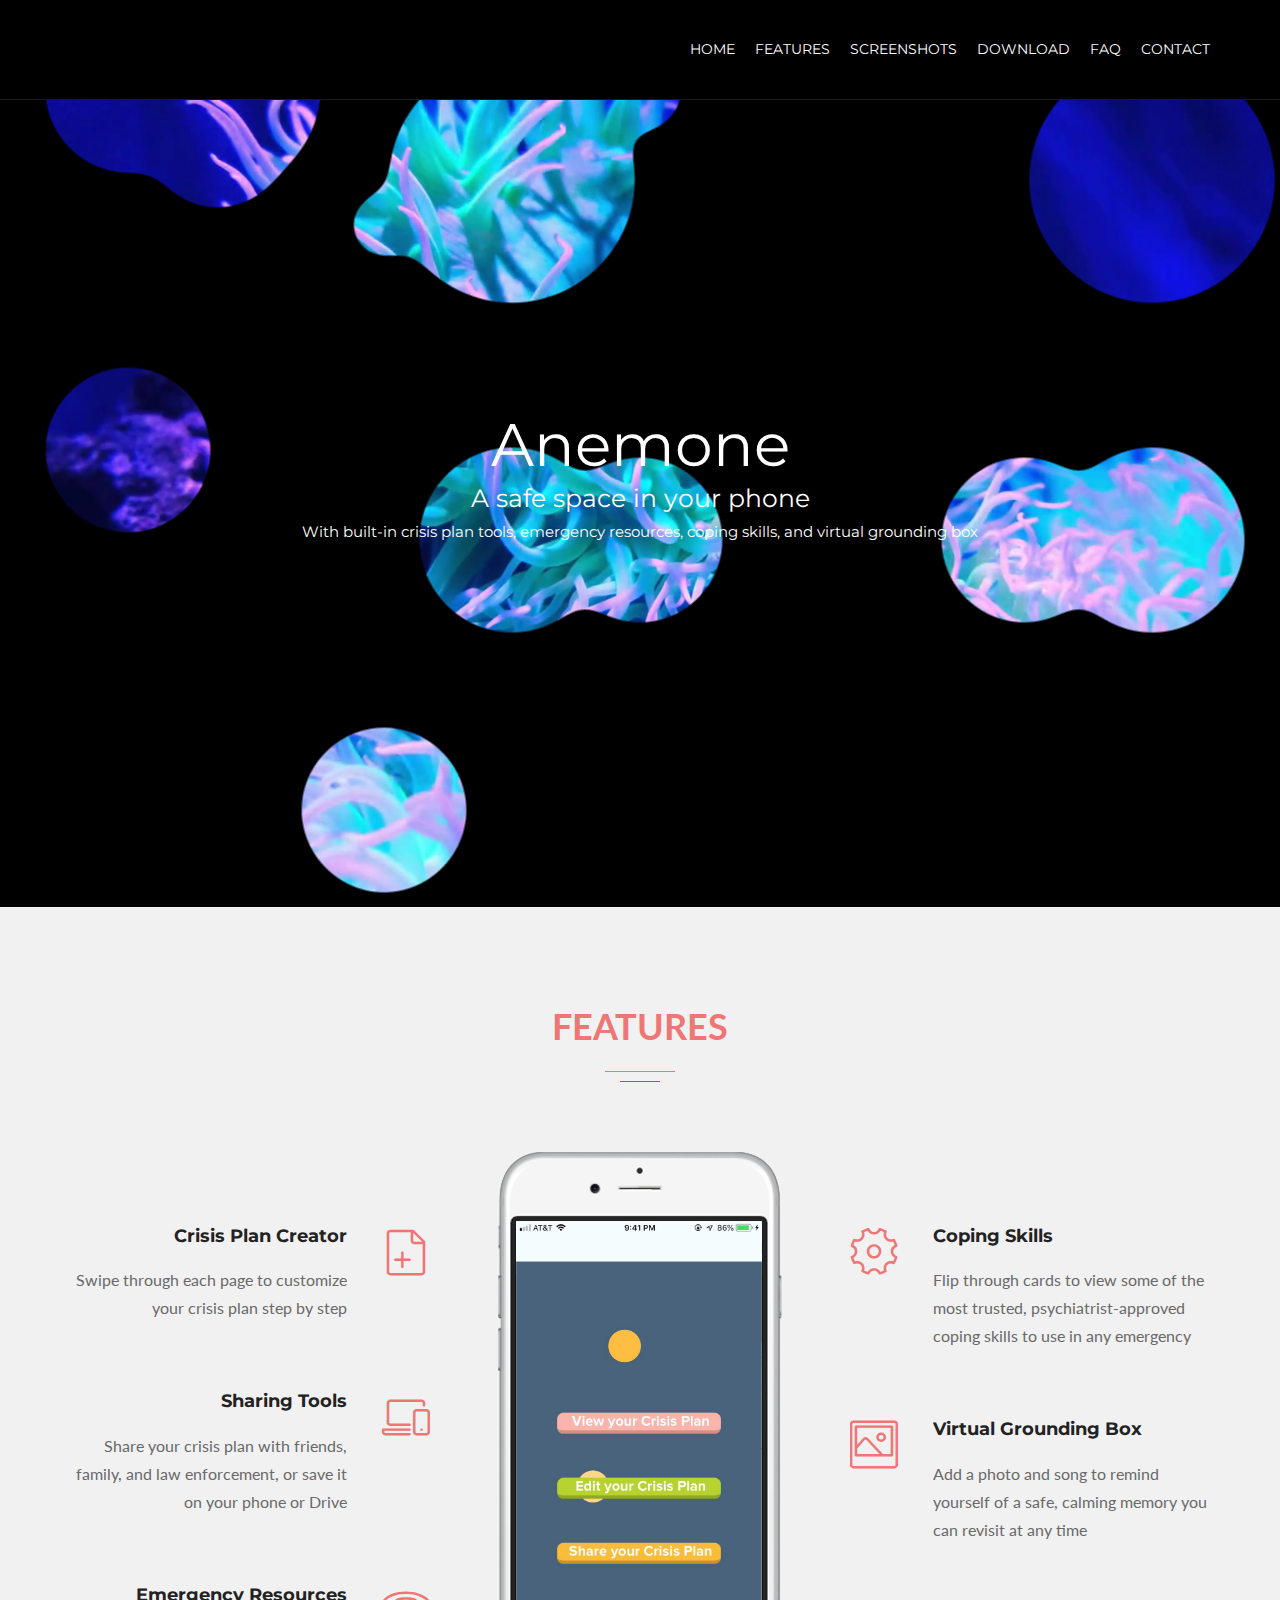
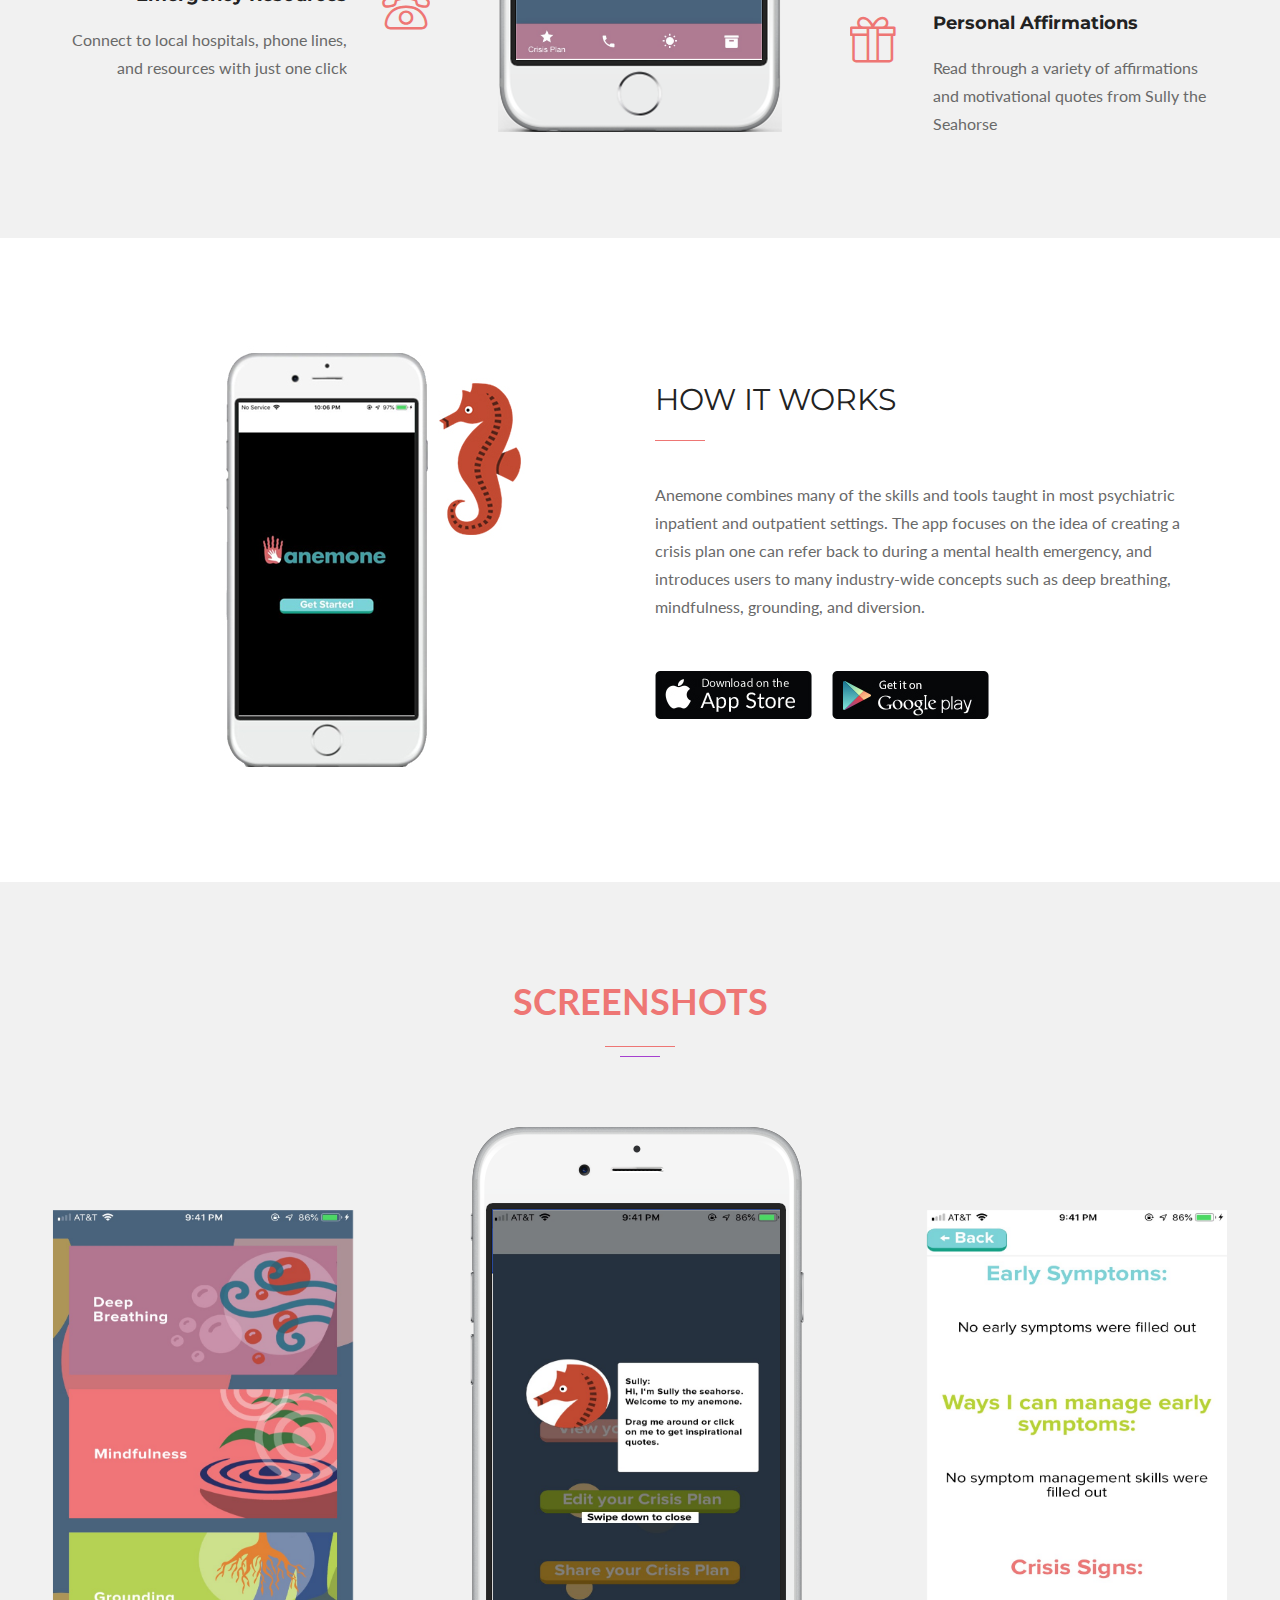
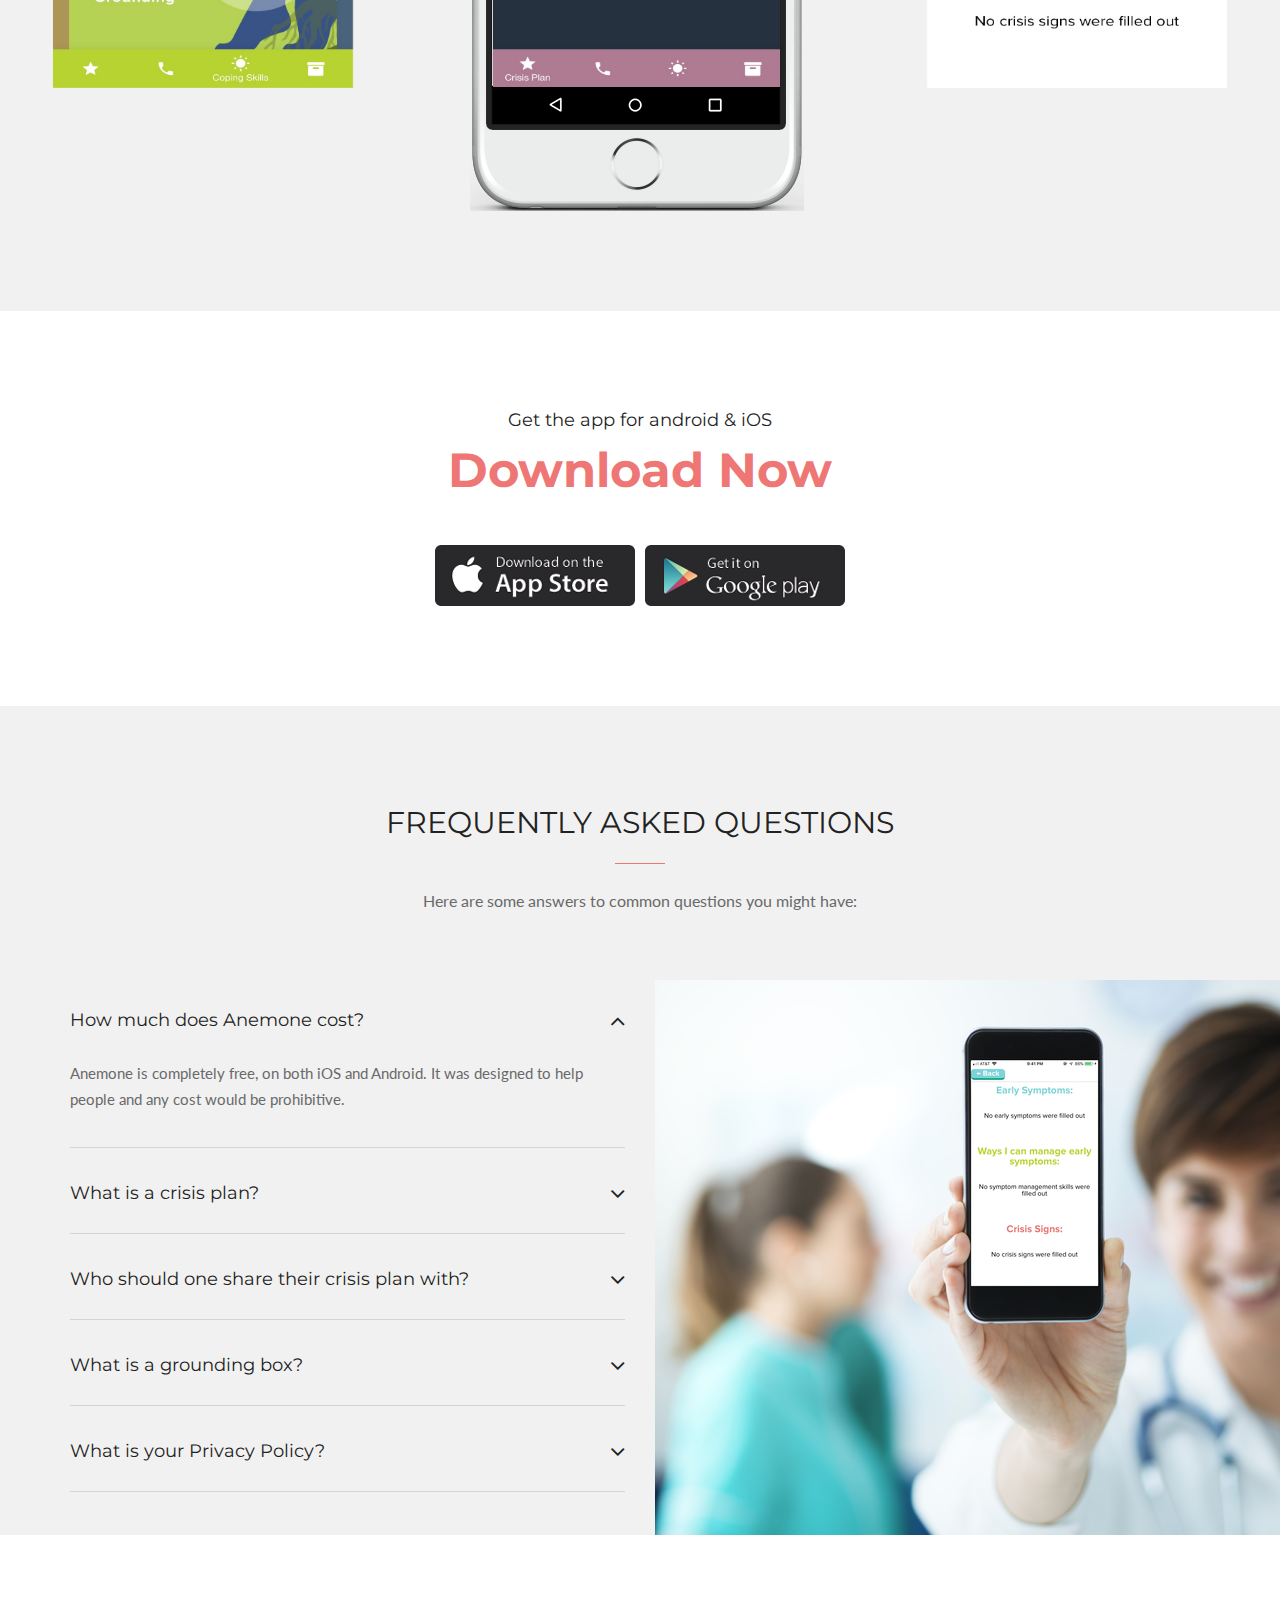
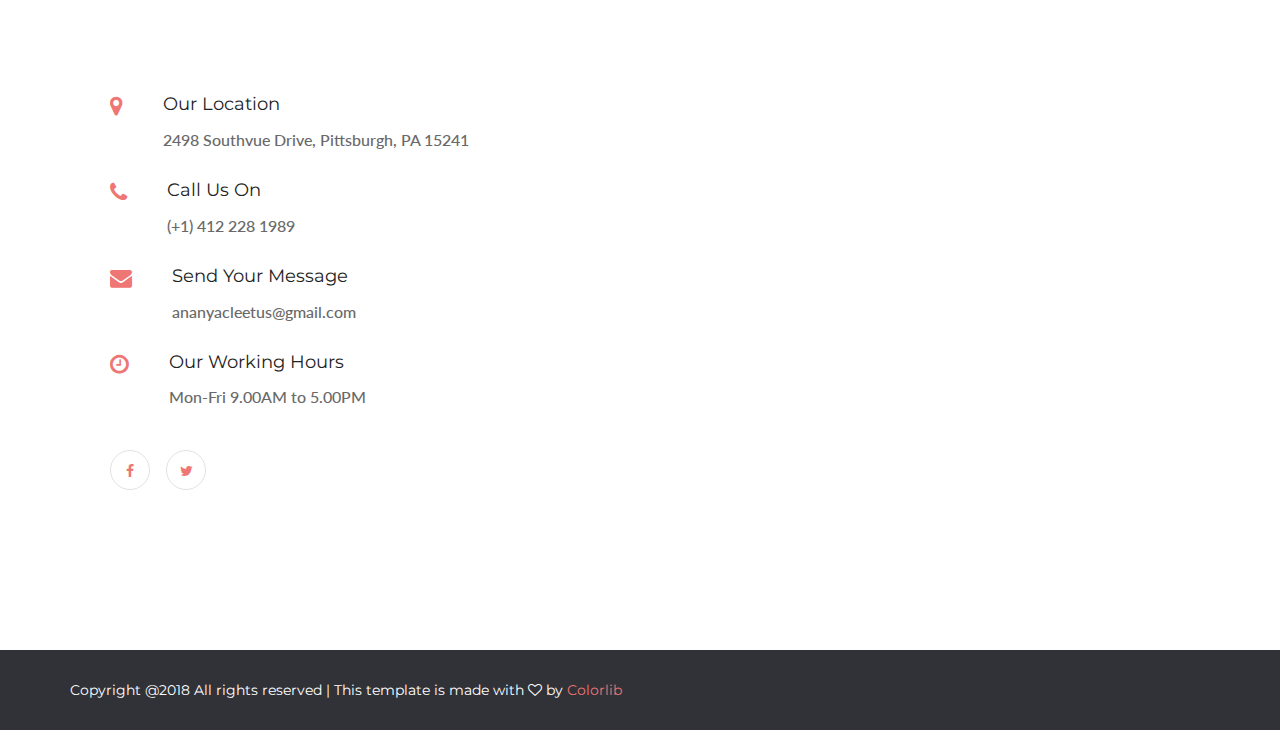
==== commit f48d7f0a: "Update index.html" ====
--- a/index.html
+++ b/index.html
@@ -298,7 +298,7 @@
                                 <h2>How it works</h2>
                             </div>
                             <p>Anemone combines many of the skills and tools taught in most psychiatric inpatient and outpatient settings. The app focuses on the idea of creating a crisis plan one can refer back to during a mental health emergency, and introduces users to many industry-wide concepts such as deep breathing, mindfulness, grounding, and diversion.</p>
-                            <a href="#"><img src="theme/img/works/apple-btn.jpg" alt=""></a>
+                            <a href="https://itunes.apple.com/us/app/anemone-crisis-app/id1454962318"><img src="theme/img/works/apple-btn.jpg" alt=""></a>
                             <a href="#"><img src="theme/img/works/google-btn.jpg" alt=""></a>
                         </div>
                     </div>
@@ -481,7 +481,7 @@
                 </br>
             </br>
                     <!-- <p>Lorem ipsum dolor sit amet, consectetur adipiscing elit, sed do eiusmod tempor incididunt ut labore et dolore magna aliqua. Ut enim ad minim veniam, quis no trud exercitation ullamco laboris nisi ut aliquip ex ea commodo consequat. Duis aute irure dolor in reprehenderit in voluptate velit esse cillum dolore eu fugiat nulla pariatur.</p> -->
-                    <a href="https://www.apple.com/"><img src="theme/img/download-1.png" alt=""></a>
+                    <a href="https://itunes.apple.com/us/app/anemone-crisis-app/id1454962318"><img src="theme/img/download-1.png" alt=""></a>
                     <a href="https://play.google.com/store?hl=en"><img src="theme/img/download-2.png" alt=""></a>
                 </div>
             </div>
--- a/theme/css/style.css
+++ b/theme/css/style.css
@@ -120,7 +120,7 @@
   font-size: 36px;
   font-weight: bold;
   text-transform: uppercase;
-  color: #f8395d;
+  color: #ee7674;
   padding-bottom: 35px;
   position: relative;
   display: inline-block;
@@ -128,7 +128,7 @@
 
 .main_title h2:before {
   content: "";
-  background: #f8395d;
+  background: #ee7674;
   width: 70px;
   height: 1px;
   position: absolute;
@@ -172,7 +172,7 @@
 
 .main_white_title h2:before {
   content: "";
-  background: #f8395d;
+  background: #ee7674;
   width: 70px;
   height: 1px;
   position: absolute;
@@ -211,7 +211,7 @@
   position: absolute;
   width: 50px;
   height: 1px;
-  background: #f8395d;
+  background: #ee7674;
 }
 
 .content_title.purple_content h2:before {
@@ -243,7 +243,7 @@
   position: absolute;
   width: 50px;
   height: 1px;
-  background: #f8395d;
+  background: #ee7674;
 }
 
 .content_title_middle p {
@@ -397,7 +397,7 @@
 .main_menu_area .navbar-default .navbar-collapse .nav.navbar-nav li.submenu .dropdown-menu li a {
   line-height: 45px;
   border-bottom: 1px solid #f1f4f5;
-  color: #f8395d;
+  color: #ee7674;
   padding: 0px 20px;
   text-shadow: none;
   position: relative;
@@ -411,7 +411,7 @@
   position: absolute;
   left: 0px;
   top: 0px;
-  background: #f8395d;
+  background: #ee7674;
   height: 100%;
   width: 100%;
   z-index: -1;
@@ -593,7 +593,7 @@
 }
 
 .slider_area .rev_slider ul li .register_angkar_btn:hover {
-  color: #f8395d;
+  color: #ee7674;
 }
 
 .slider_area .rev_slider ul li .register_angkar_btn:hover:before {
@@ -907,7 +907,7 @@
 }
 
 .expert_slider .owl-dots .owl-dot:hover, .expert_slider .owl-dots .owl-dot.active {
-  background: #f8395d;
+  background: #ee7674;
 }
 
 .expert_slider .owl-dots .owl-dot:last-child {
@@ -939,7 +939,7 @@
 ============================================================================================ */
 .read_more {
   width: 150px;
-  border: 1px solid #f8395d;
+  border: 1px solid #ee7674;
   border-radius: 22.5px;
   display: inline-block;
   text-align: center;
@@ -971,7 +971,7 @@
   bottom: 0;
   left: 0;
   border-right: 50px solid transparent;
-  border-bottom: 80px solid #f8395d;
+  border-bottom: 80px solid #ee7674;
   -webkit-transform: translateX(0);
   -ms-transform: translateX(0);
   transform: translateX(0);
@@ -982,7 +982,7 @@
 }
 
 .read_more:hover {
-  color: #f8395d;
+  color: #ee7674;
 }
 
 .read_more:hover:before {
@@ -1005,7 +1005,7 @@
 
 .submit_btn {
   width: 170px;
-  border: 1px solid #f8395d;
+  border: 1px solid #ee7674;
   display: inline-block;
   text-align: center;
   height: 45px;
@@ -1042,7 +1042,7 @@
   bottom: 0;
   left: 0;
   border-right: 50px solid transparent;
-  border-bottom: 80px solid #f8395d;
+  border-bottom: 80px solid #ee7674;
   -webkit-transform: translateX(0);
   -ms-transform: translateX(0);
   transform: translateX(0);
@@ -1053,9 +1053,9 @@
 }
 
 .submit_btn:hover, .submit_btn:focus {
-  color: #f8395d;
+  color: #ee7674;
   background: transparent;
-  border-color: #f8395d;
+  border-color: #ee7674;
 }
 
 .submit_btn:hover:before, .submit_btn:focus:before {
@@ -1086,14 +1086,14 @@
 
 .purchase_btn {
   width: 220px;
-  border: 2px solid #f8395d;
+  border: 2px solid #ee7674;
   border-radius: 5px;
   display: inline-block;
   text-align: center;
   height: 60px;
   line-height: 60px;
   font-size: 16px;
-  color: #f8395d;
+  color: #ee7674;
   font-family: "Montserrat", sans-serif;
   text-transform: uppercase;
   position: relative;
@@ -1117,7 +1117,7 @@
   bottom: 0;
   left: 0;
   border-right: 50px solid transparent;
-  border-bottom: 80px solid #f8395d;
+  border-bottom: 80px solid #ee7674;
   -webkit-transform: translateX(-100%);
   -ms-transform: translateX(-100%);
   transform: translateX(-100%);
@@ -1167,7 +1167,7 @@
 .service_item i {
   height: 65px;
   width: 65px;
-  background: #f8395d;
+  background: #ee7674;
   border-radius: 5px;
   display: block;
   text-align: center;
@@ -1175,7 +1175,7 @@
   color: #fff;
   margin: auto;
   font-size: 36px;
-  border: 1px solid #f8395d;
+  border: 1px solid #ee7674;
   -webkit-transition: all 400ms linear 0s;
   -o-transition: all 400ms linear 0s;
   transition: all 400ms linear 0s;
@@ -1200,11 +1200,11 @@
 
 .service_item:hover i {
   background: transparent;
-  color: #f8395d;
+  color: #ee7674;
 }
 
 .service_item:hover h3 {
-  color: #f8395d;
+  color: #ee7674;
 }
 
 .purple_service .service_item i {
@@ -1276,7 +1276,7 @@
 
 .left_side_feature .media .media-right i {
   font-size: 48px;
-  color: #f8395d;
+  color: #ee7674;
 }
 
 .left_side_feature:last-child {
@@ -1288,7 +1288,7 @@
 }
 
 .left_side_feature:hover .media .media-body h4 {
-  color: #f8395d;
+  color: #ee7674;
 }
 
 .right_side_feature {
@@ -1319,7 +1319,7 @@
 
 .right_side_feature .media .media-left i {
   font-size: 48px;
-  color: #f8395d;
+  color: #ee7674;
 }
 
 .right_side_feature:last-child {
@@ -1331,7 +1331,7 @@
 }
 
 .right_side_feature:hover .media .media-body h4 {
-  color: #f8395d;
+  color: #ee7674;
 }
 
 .feature_mobile {
@@ -1504,11 +1504,11 @@
   font-size: 12px;
   position: relative;
   left: -10px;
-  color: #f8395d;
+  color: #ee7674;
 }
 
 .our_benefits_area .our_benefits_inner .benefits_left .benefits_content ul li:hover a {
-  color: #f8395d;
+  color: #ee7674;
 }
 
 .our_benefits_area .our_benefits_inner .benefits_right {
@@ -1582,7 +1582,7 @@
   height: 80px;
   width: 80px;
   background: #fff;
-  color: #f8395d;
+  color: #ee7674;
   display: inline-block;
   border-radius: 50%;
   font-size: 36px;
@@ -1688,7 +1688,7 @@
   background: #f1f1f1;
   display: block;
   width: 100%;
-  color: #f8395d;
+  color: #ee7674;
   font-size: 16px;
   font-family: "Montserrat", sans-serif;
   font-weight: 400;
@@ -1700,7 +1700,7 @@
   float: right;
   display: none;
   line-height: 40px;
-  color: #f8395d;
+  color: #ee7674;
   font-size: 16px;
 }
 
@@ -1709,7 +1709,7 @@
 }
 
 .benefits_collaps .panel-group .panel-default .panel-heading .panel-title a.collapsed {
-  background: #f8395d;
+  background: #ee7674;
   color: #fff;
   border-bottom-left-radius: 5px;
   border-bottom-right-radius: 5px;
@@ -1932,7 +1932,7 @@
 .clients_slider .item h4 {
   text-align: center;
   font-size: 24px;
-  color: #f8395d;
+  color: #ee7674;
   font-family: "Montserrat", sans-serif;
   font-weight: 400;
   padding: 25px 0px 12px 0px;
@@ -1966,7 +1966,7 @@
 .clients_slider .item ul li a {
   height: 30px;
   width: 30px;
-  background: #f8395d;
+  background: #ee7674;
   line-height: 30px;
   text-align: center;
   color: #fff;
@@ -1981,7 +1981,7 @@
 .clients_slider .item ul li a:before {
   content: "";
   position: absolute;
-  border: #f8395d solid 3px;
+  border: #ee7674 solid 3px;
   top: 0;
   right: 0;
   bottom: 0;
@@ -2015,7 +2015,7 @@
 }
 
 .clients_slider .owl-dots .owl-dot:hover, .clients_slider .owl-dots .owl-dot.active {
-  background: #f8395d;
+  background: #ee7674;
 }
 
 .clients_slider .owl-dots .owl-dot:last-child {
@@ -2037,9 +2037,9 @@
 
 .pricing_area:before {
   content: "";
-  background-image: -moz-linear-gradient(150deg, #a640d0 0%, #f8395d 100%);
-  background-image: -webkit-linear-gradient(150deg, #a640d0 0%, #f8395d 100%);
-  background-image: -ms-linear-gradient(150deg, #a640d0 0%, #f8395d 100%);
+  background-image: -moz-linear-gradient(150deg, #a640d0 0%, #ee7674 100%);
+  background-image: -webkit-linear-gradient(150deg, #a640d0 0%, #ee7674 100%);
+  background-image: -ms-linear-gradient(150deg, #a640d0 0%, #ee7674 100%);
   position: absolute;
   left: 0px;
   top: 0px;
@@ -2112,7 +2112,7 @@
 
 .pricing_item h2 {
   font-size: 48px;
-  color: #f8395d;
+  color: #ee7674;
   font-family: "Montserrat", sans-serif;
   font-weight: 400;
   padding: 25px 0px 18px 0px;
@@ -2145,7 +2145,7 @@
 }
 
 .pricing_item ul li:hover a {
-  color: #f8395d;
+  color: #ee7674;
 }
 
 /* End Price area css
@@ -2173,7 +2173,7 @@
 
 .download_area .download_inner h3 {
   font-size: 48px;
-  color: #f8395d;
+  color: #ee7674;
   font-weight: bold;
   font-family: "Montserrat", sans-serif;
 }
@@ -2275,7 +2275,7 @@
   outline: none;
   -webkit-box-shadow: none;
   box-shadow: none;
-  border: 1px solid #f8395d;
+  border: 1px solid #ee7674;
 }
 
 .subscrib_form .input-group-btn .btn-default {
@@ -2306,7 +2306,7 @@
   bottom: 0;
   left: 0;
   border-right: 50px solid transparent;
-  border-bottom: 80px solid #f8395d;
+  border-bottom: 80px solid #ee7674;
   -webkit-transform: translateX(-100%);
   -ms-transform: translateX(-100%);
   transform: translateX(-100%);
@@ -2430,7 +2430,7 @@
 }
 
 .contact_info .contact_form_left .form-group input:focus {
-  border-color: #f8395d;
+  border-color: #ee7674;
 }
 
 .contact_info .contact_form_left .form-group textarea {
@@ -2473,7 +2473,7 @@
 }
 
 .contact_info .contact_form_left .form-group textarea:focus {
-  border-color: #f8395d;
+  border-color: #ee7674;
 }
 
 .contact_info .contact_form_left .form-group:last-child {
@@ -2494,7 +2494,7 @@
 }
 
 .contact_info .contact_details .media .media-left i {
-  color: #f8395d;
+  color: #ee7674;
   font-size: 22px;
 }
 
@@ -2533,7 +2533,7 @@
   border-radius: 50%;
   line-height: 40px;
   text-align: center;
-  color: #f8395d;
+  color: #ee7674;
   font-size: 14px;
   display: inline-block;
   -webkit-transition: all 400ms linear 0s;
@@ -2563,7 +2563,7 @@
 }
 
 .contact_info .contact_details ul li:hover a {
-  background: #f8395d;
+  background: #ee7674;
   color: #fff;
 }
 
@@ -2680,7 +2680,7 @@
 }
 
 .latest_blog_item h4:hover {
-  color: #f8395d;
+  color: #ee7674;
 }
 
 .latest_blog_item h5 {
@@ -2691,7 +2691,7 @@
 }
 
 .latest_blog_item h5 a {
-  color: #f8395d;
+  color: #ee7674;
   font-family: "Lato", sans-serif;
   font-size: 14px;
   -webkit-transition: all 400ms linear 0s;
@@ -2704,7 +2704,7 @@
 }
 
 .latest_blog_item h5 a:hover {
-  color: #f8395d;
+  color: #ee7674;
 }
 
 .latest_blog_item p {
@@ -2724,7 +2724,7 @@
 }
 
 .latest_blog_item p a:hover {
-  color: #f8395d;
+  color: #ee7674;
 }
 
 .latest_blog_item:hover .l_blog_img .l_blog_hover {
@@ -2791,7 +2791,7 @@
 }
 
 .blog_list_area .blog_list_content h3:hover {
-  color: #f8395d;
+  color: #ee7674;
 }
 
 .blog_list_area .blog_list_content h6 {
@@ -2802,7 +2802,7 @@
 }
 
 .blog_list_area .blog_list_content h6 a {
-  color: #f8395d;
+  color: #ee7674;
 }
 
 .blog_list_area .blog_list_content p {
@@ -2826,7 +2826,7 @@
 }
 
 .blog_list_area .blog_list_content .pull-left .read_more:hover {
-  color: #f8395d;
+  color: #ee7674;
 }
 
 .blog_list_area .blog_list_content .pull-right {
@@ -2905,7 +2905,7 @@
 }
 
 .blog_pagination .pagination li:hover a, .blog_pagination .pagination li.active a {
-  background: #f8395d;
+  background: #ee7674;
   color: #fff;
 }
 
@@ -2984,7 +2984,7 @@
 }
 
 .search_widget .input-group input:focus {
-  border: 1px solid #f8395d;
+  border: 1px solid #ee7674;
   border-right: 0px;
 }
 
@@ -2994,8 +2994,8 @@
   width: 65px;
   border-bottom-right-radius: 0px;
   border-top-right-radius: 0px;
-  border: 1px solid #f8395d;
-  background: #f8395d;
+  border: 1px solid #ee7674;
+  background: #ee7674;
   color: #fff;
   -webkit-box-shadow: none;
   box-shadow: none;
@@ -3040,7 +3040,7 @@
 }
 
 .category_widget ul li:hover a {
-  color: #f8395d;
+  color: #ee7674;
 }
 
 .category_widget.purple_category ul li a {
@@ -3094,7 +3094,7 @@
 }
 
 .recent_widget .recent_widget_inner .media:hover .media-body h4 {
-  color: #f8395d;
+  color: #ee7674;
 }
 
 .recent_widget.purple_recent .recent_widget_inner .media .media-body h4 {
@@ -3134,8 +3134,8 @@
 }
 
 .tags_widget ul li:hover a {
-  border-color: #f8395d;
-  color: #f8395d;
+  border-color: #ee7674;
+  color: #ee7674;
 }
 
 .tags_widget.purple_tags ul li a {
@@ -3177,7 +3177,7 @@
 }
 
 .blog_details_inner .blog_details_first h5 a {
-  color: #f8395d;
+  color: #ee7674;
 }
 
 .blog_details_inner .blog_details_first p {
@@ -3256,7 +3256,7 @@
 }
 
 .blog_details_inner .social_area .pull-left ul li:hover a {
-  color: #f8395d;
+  color: #ee7674;
 }
 
 .blog_details_inner .social_area .pull-right h6 {
@@ -3307,7 +3307,7 @@
 }
 
 .blog_details_inner .social_area .pull-right ul li:hover a {
-  background: #f8395d;
+  background: #ee7674;
   color: #fff;
 }
 
@@ -3514,7 +3514,7 @@
 }
 
 .comment_list_area .media .media-body h4:hover {
-  color: #f8395d;
+  color: #ee7674;
 }
 
 .comment_list_area .media .media-body h5 {
@@ -3556,7 +3556,7 @@
 }
 
 .comment_list_area.purple_comment .media .media-body h4:hover {
-  color: #f8395d;
+  color: #ee7674;
 }
 
 .comment_form_area h3 {
@@ -3597,7 +3597,7 @@
 }
 
 .comment_form_area .form-group input:focus {
-  border: 1px solid #f8395d;
+  border: 1px solid #ee7674;
 }
 
 .comment_form_area .form-group input.placeholder {
@@ -3641,7 +3641,7 @@
 }
 
 .comment_form_area .form-group textarea:focus {
-  border: 1px solid #f8395d;
+  border: 1px solid #ee7674;
 }
 
 .comment_form_area .form-group textarea.placeholder {
@@ -3711,7 +3711,7 @@
 }
 
 .footer_area .pull-left h4 a {
-  color: #f8395d;
+  color: #ee7674;
 }
 
 .footer_area .pull-right ul li {
@@ -3736,7 +3736,7 @@
 }
 
 .footer_area .pull-right ul li:hover a {
-  color: #f8395d;
+  color: #ee7674;
 }
 
 .footer_area.purple_footer .pull-left h4 a {
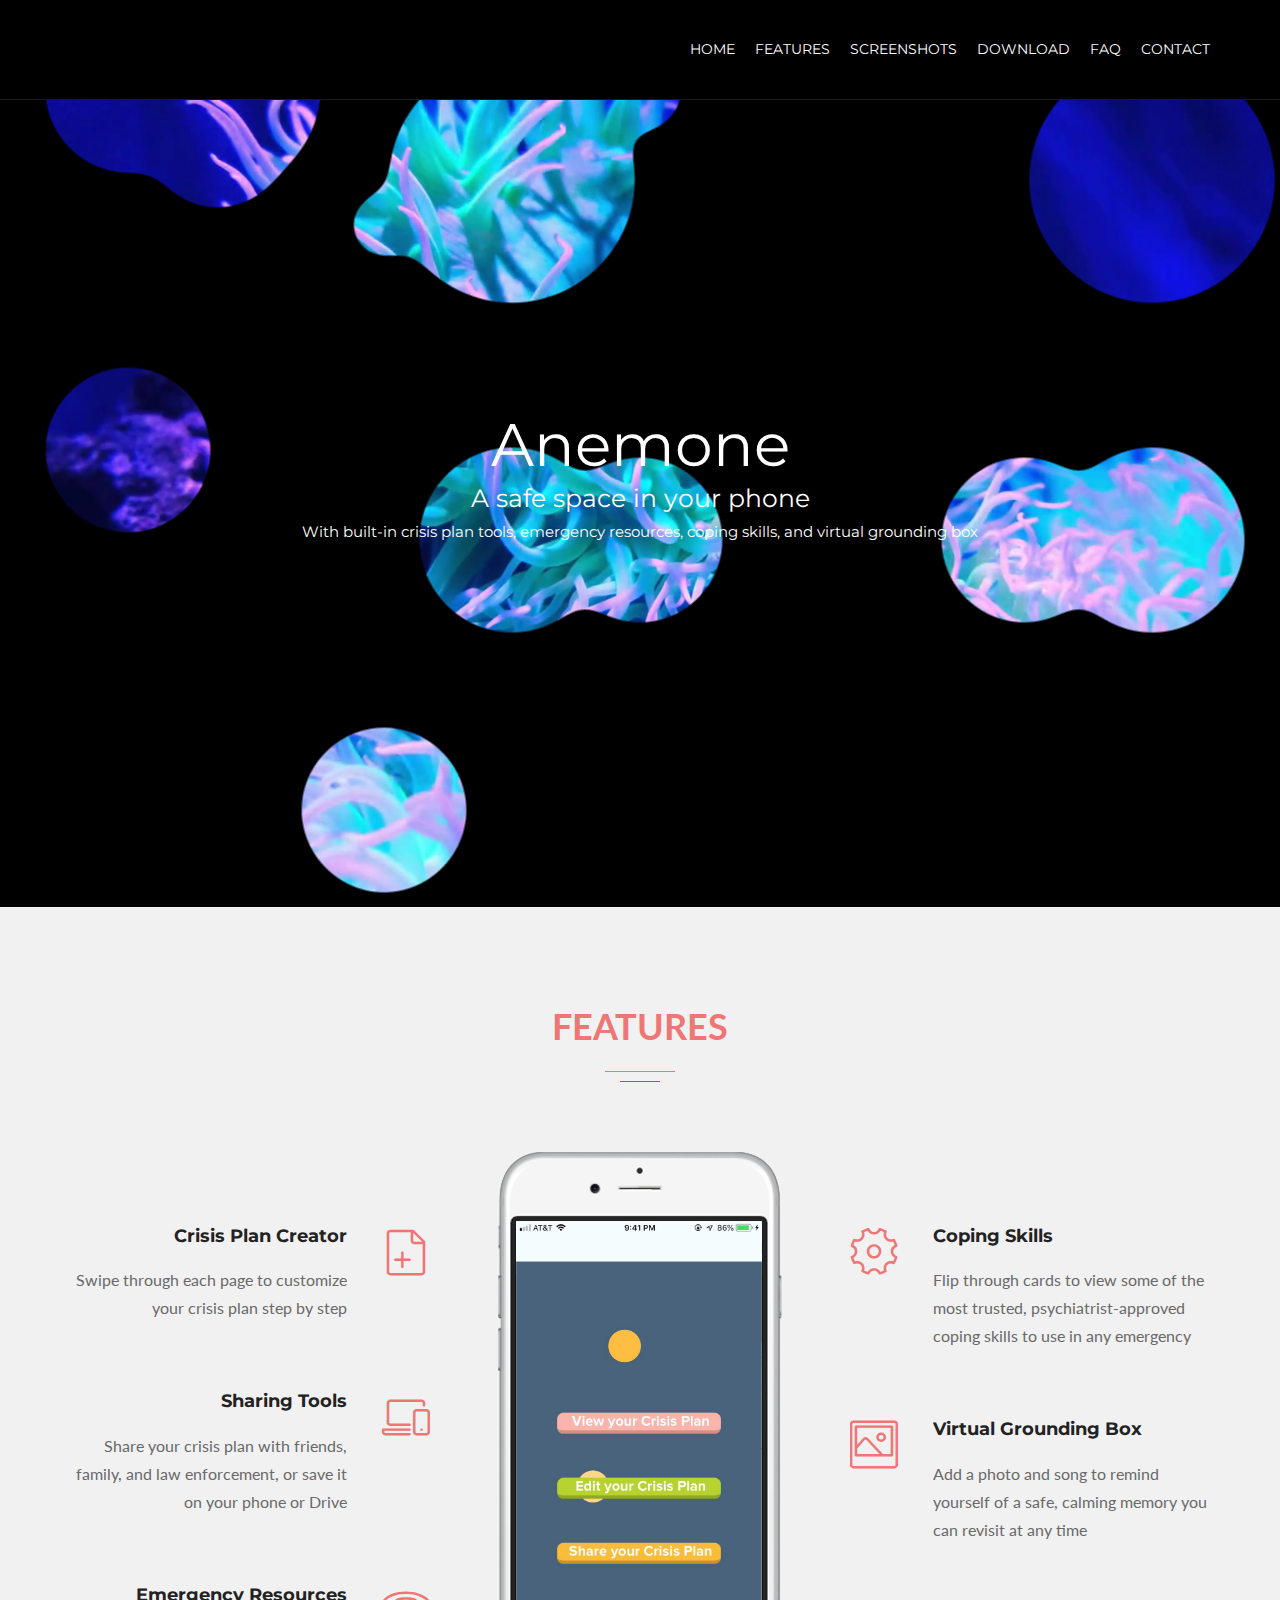
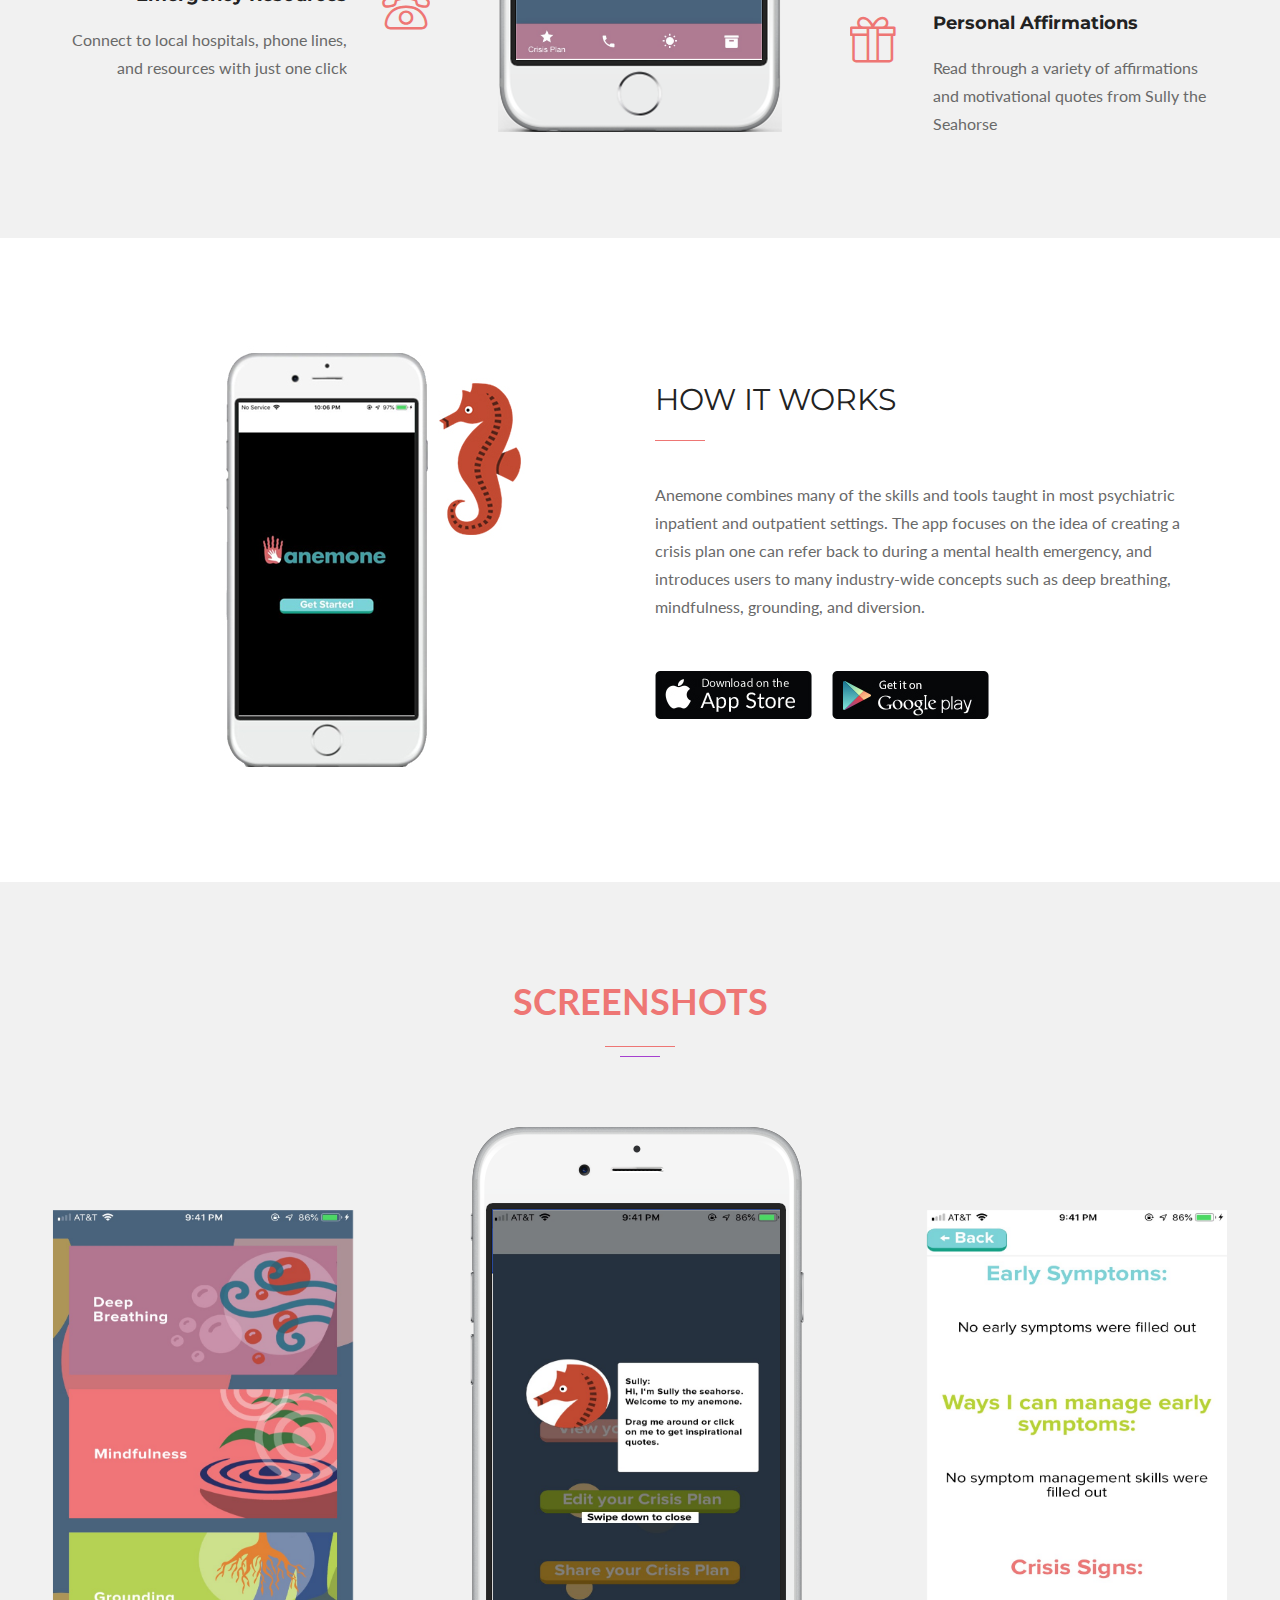
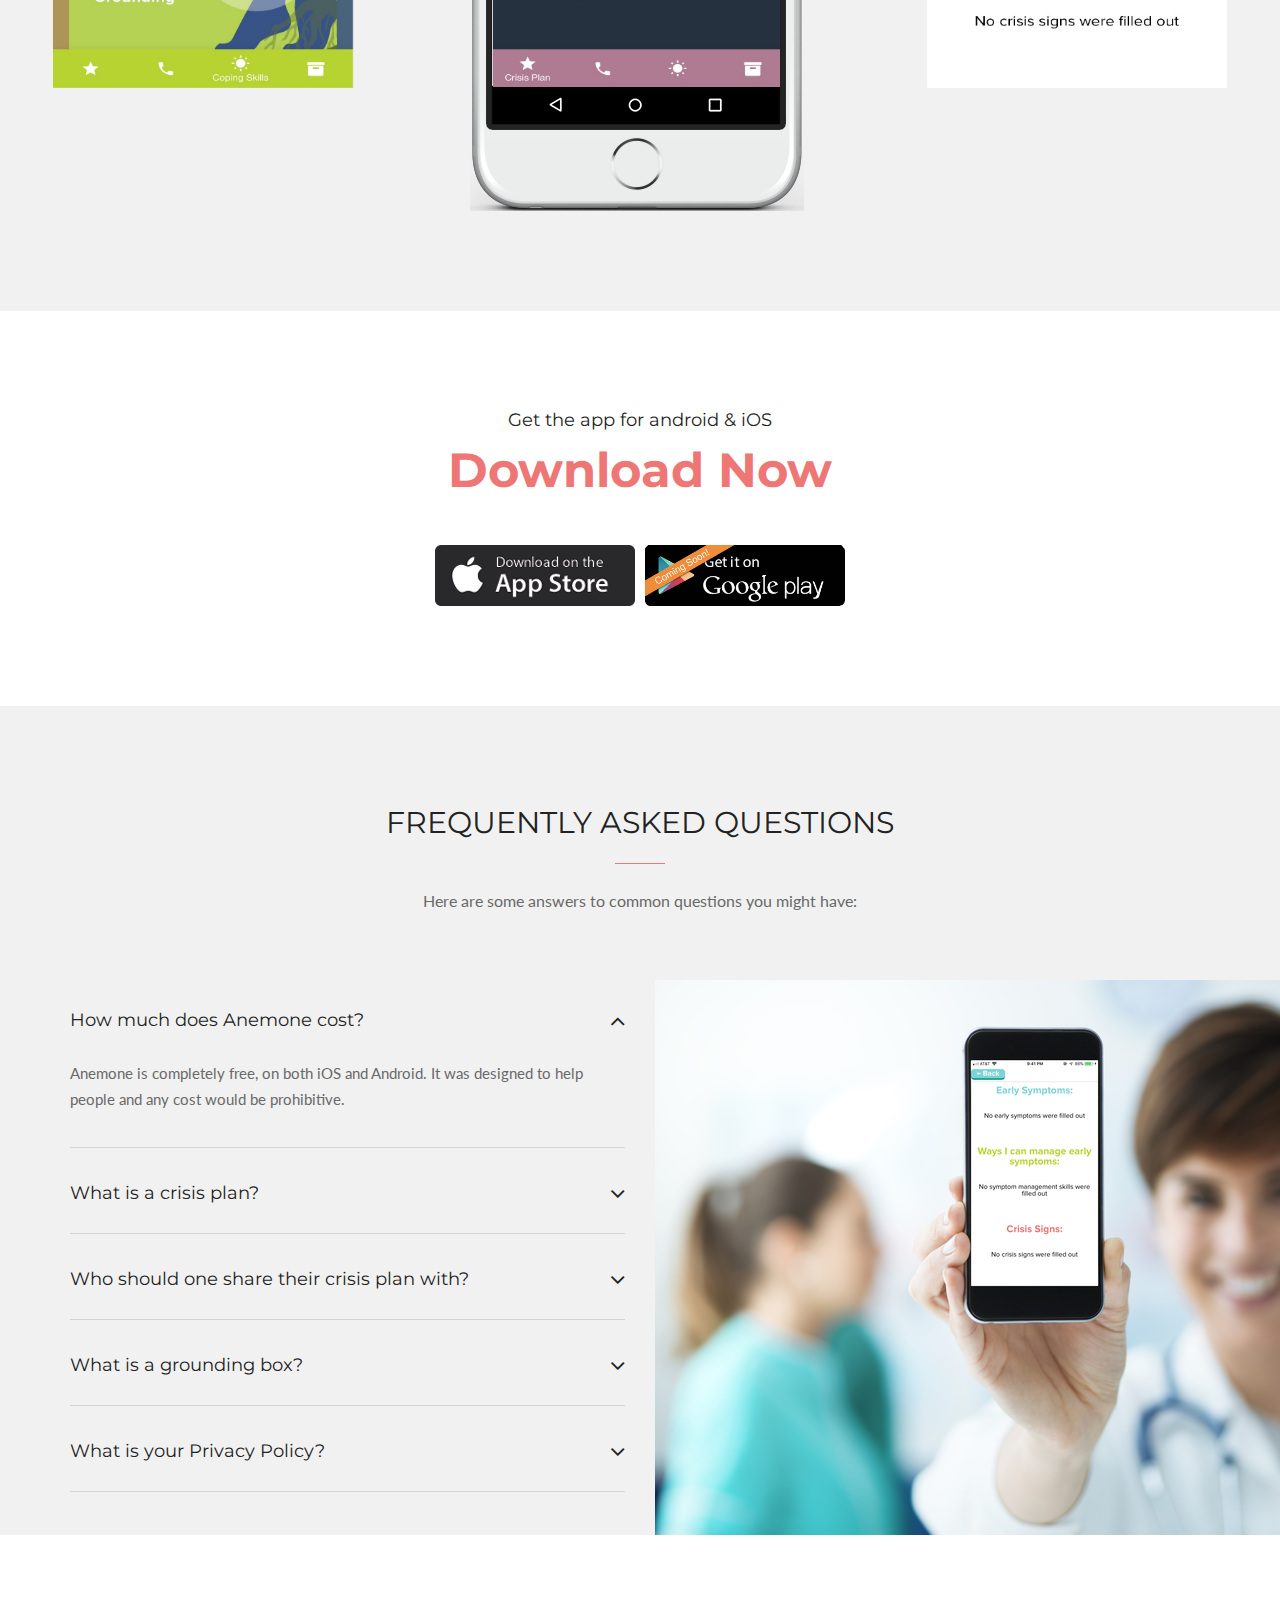
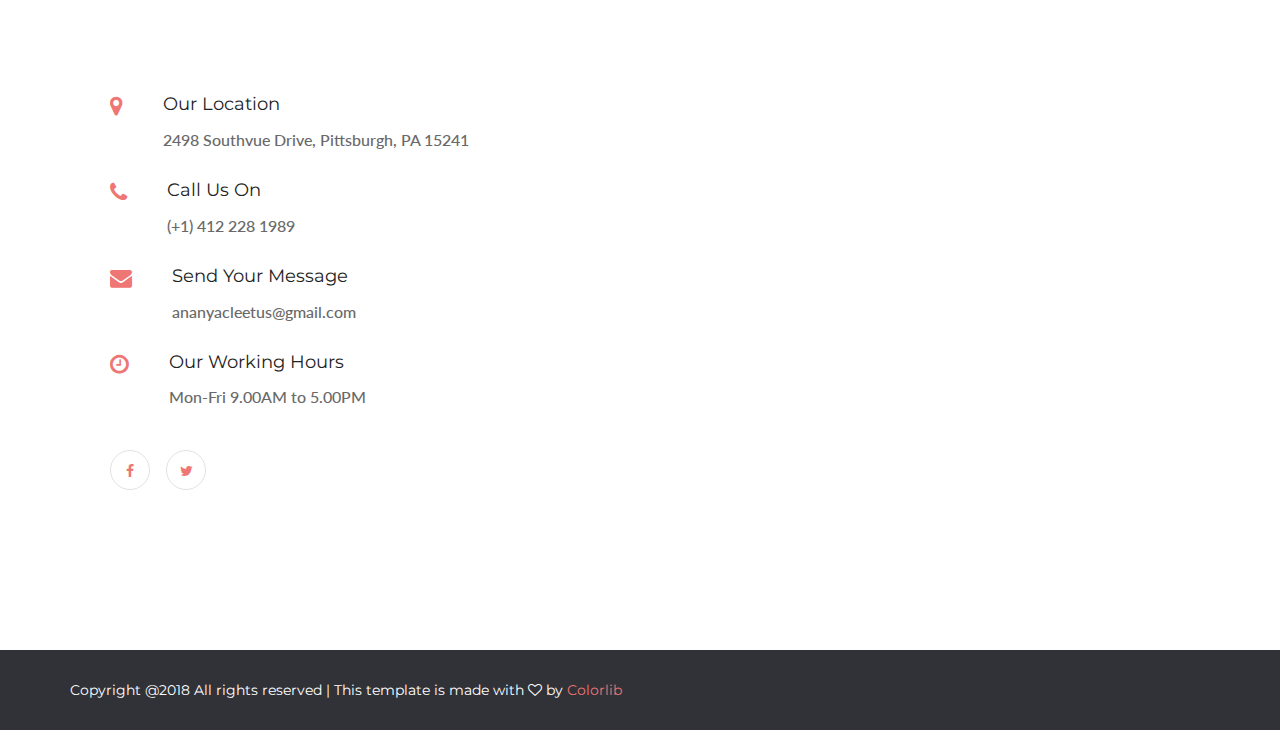
==== commit 38713869: "Update index.html" ====
--- a/index.html
+++ b/index.html
@@ -482,7 +482,7 @@
             </br>
                     <!-- <p>Lorem ipsum dolor sit amet, consectetur adipiscing elit, sed do eiusmod tempor incididunt ut labore et dolore magna aliqua. Ut enim ad minim veniam, quis no trud exercitation ullamco laboris nisi ut aliquip ex ea commodo consequat. Duis aute irure dolor in reprehenderit in voluptate velit esse cillum dolore eu fugiat nulla pariatur.</p> -->
                     <a href="https://itunes.apple.com/us/app/anemone-crisis-app/id1454962318"><img src="theme/img/download-1.png" alt=""></a>
-                    <a href="https://play.google.com/store?hl=en"><img src="theme/img/download-2.png" alt=""></a>
+                    <a href="https://play.google.com/store?hl=en"><img src="theme/img/googleplaycomingsoon.png" style="width:200px" alt=""></a>
                 </div>
             </div>
         </section>
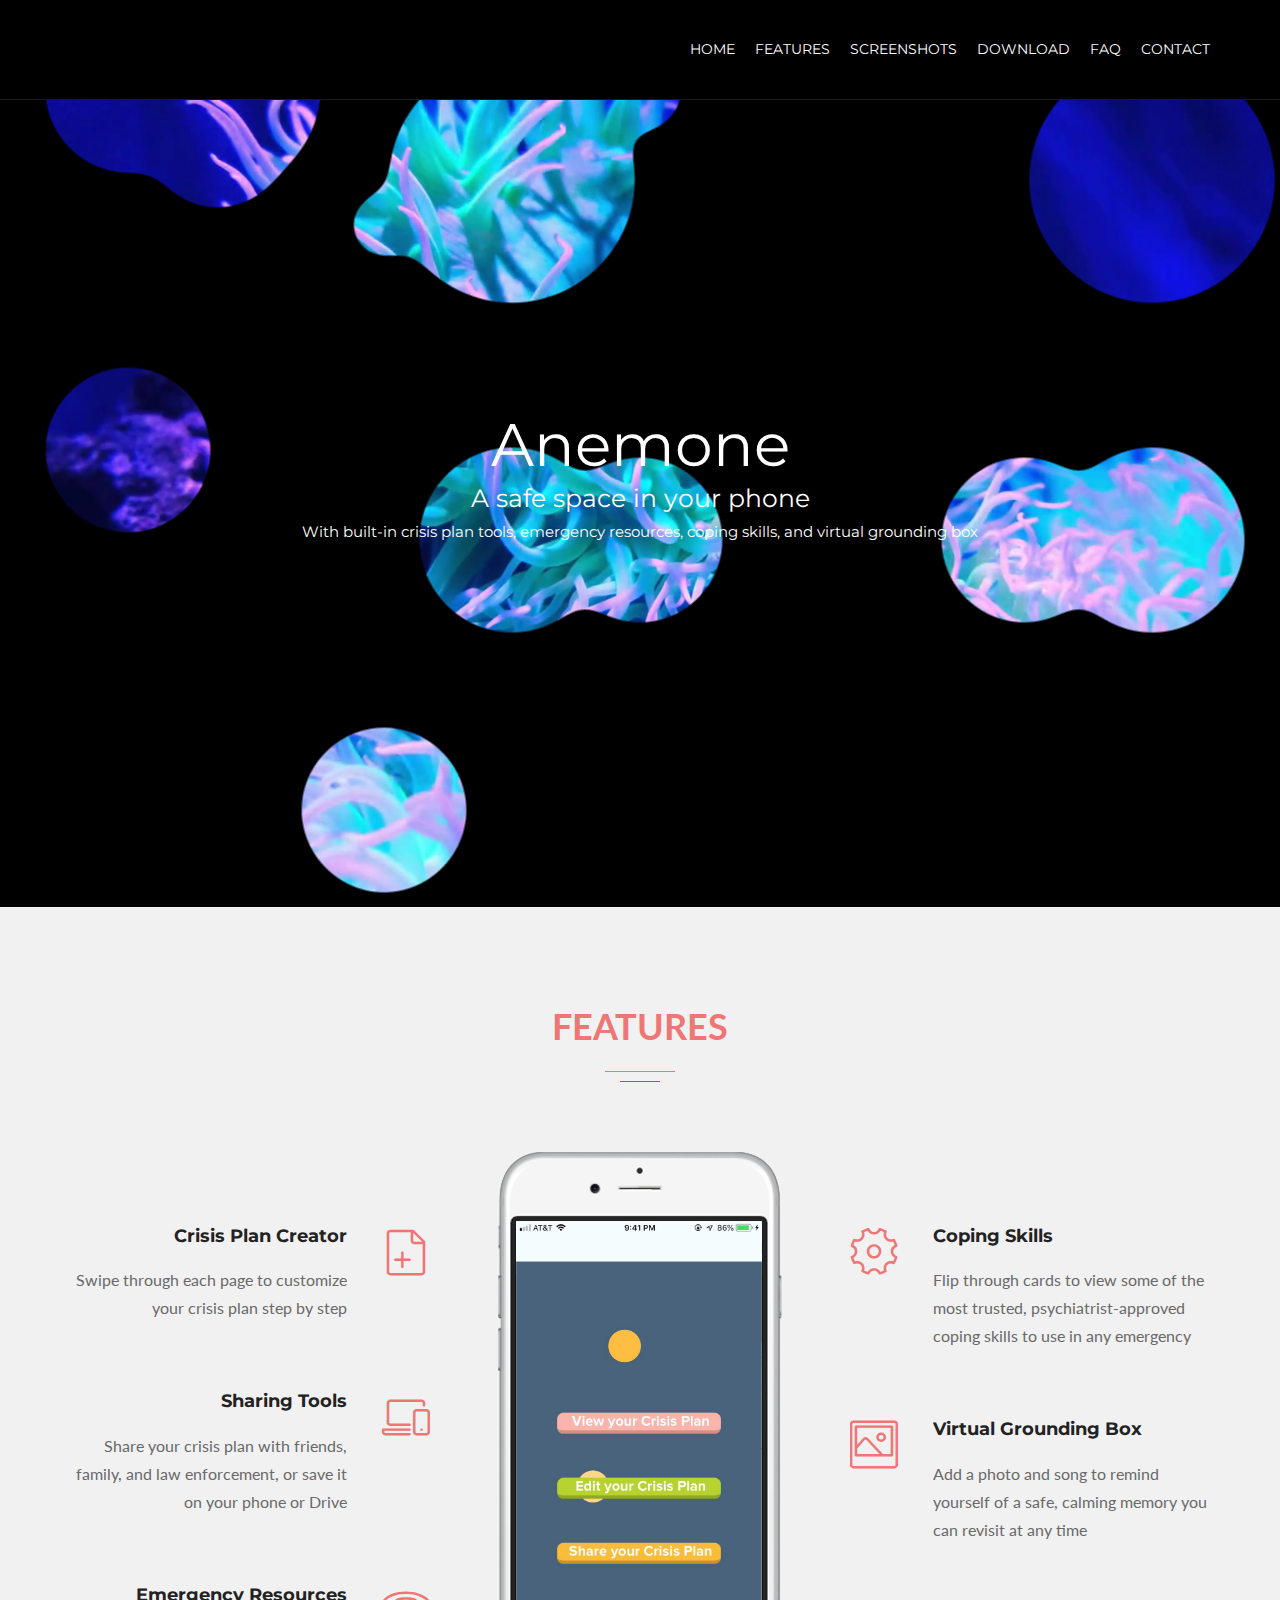
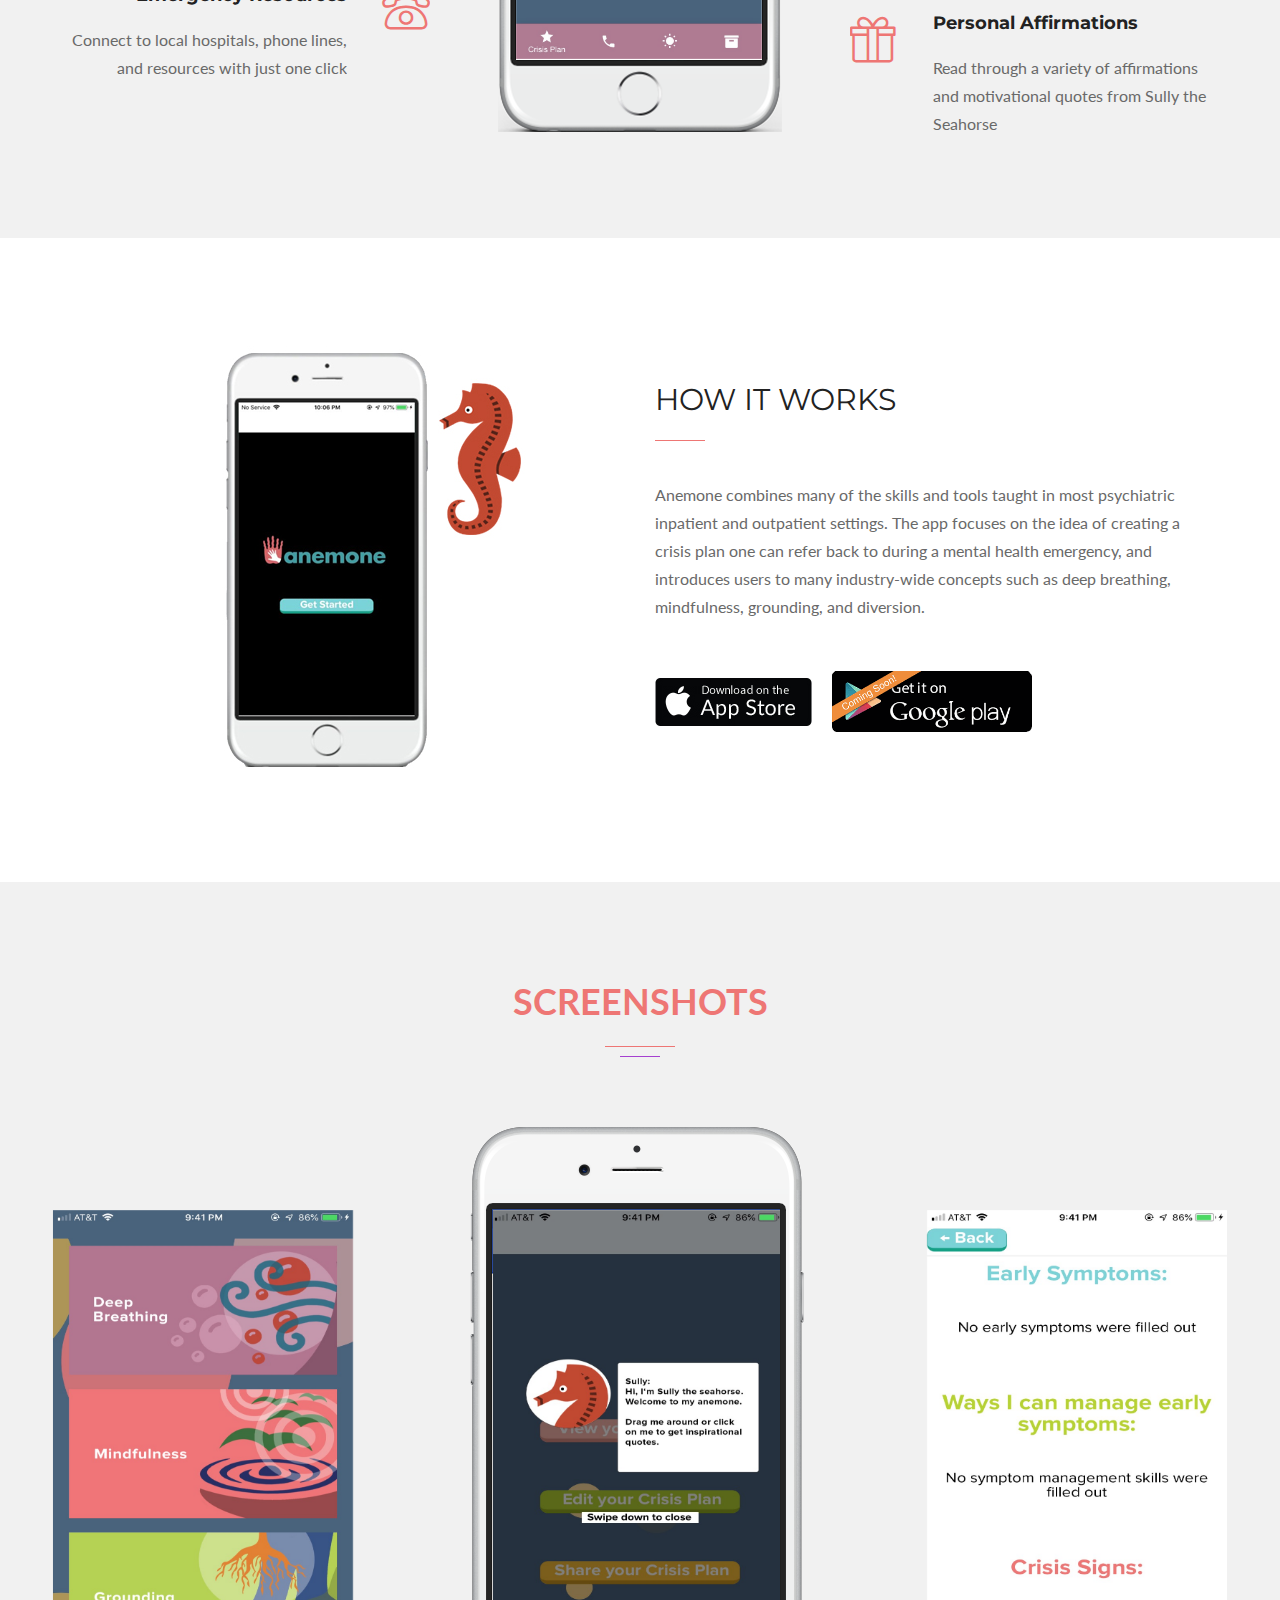
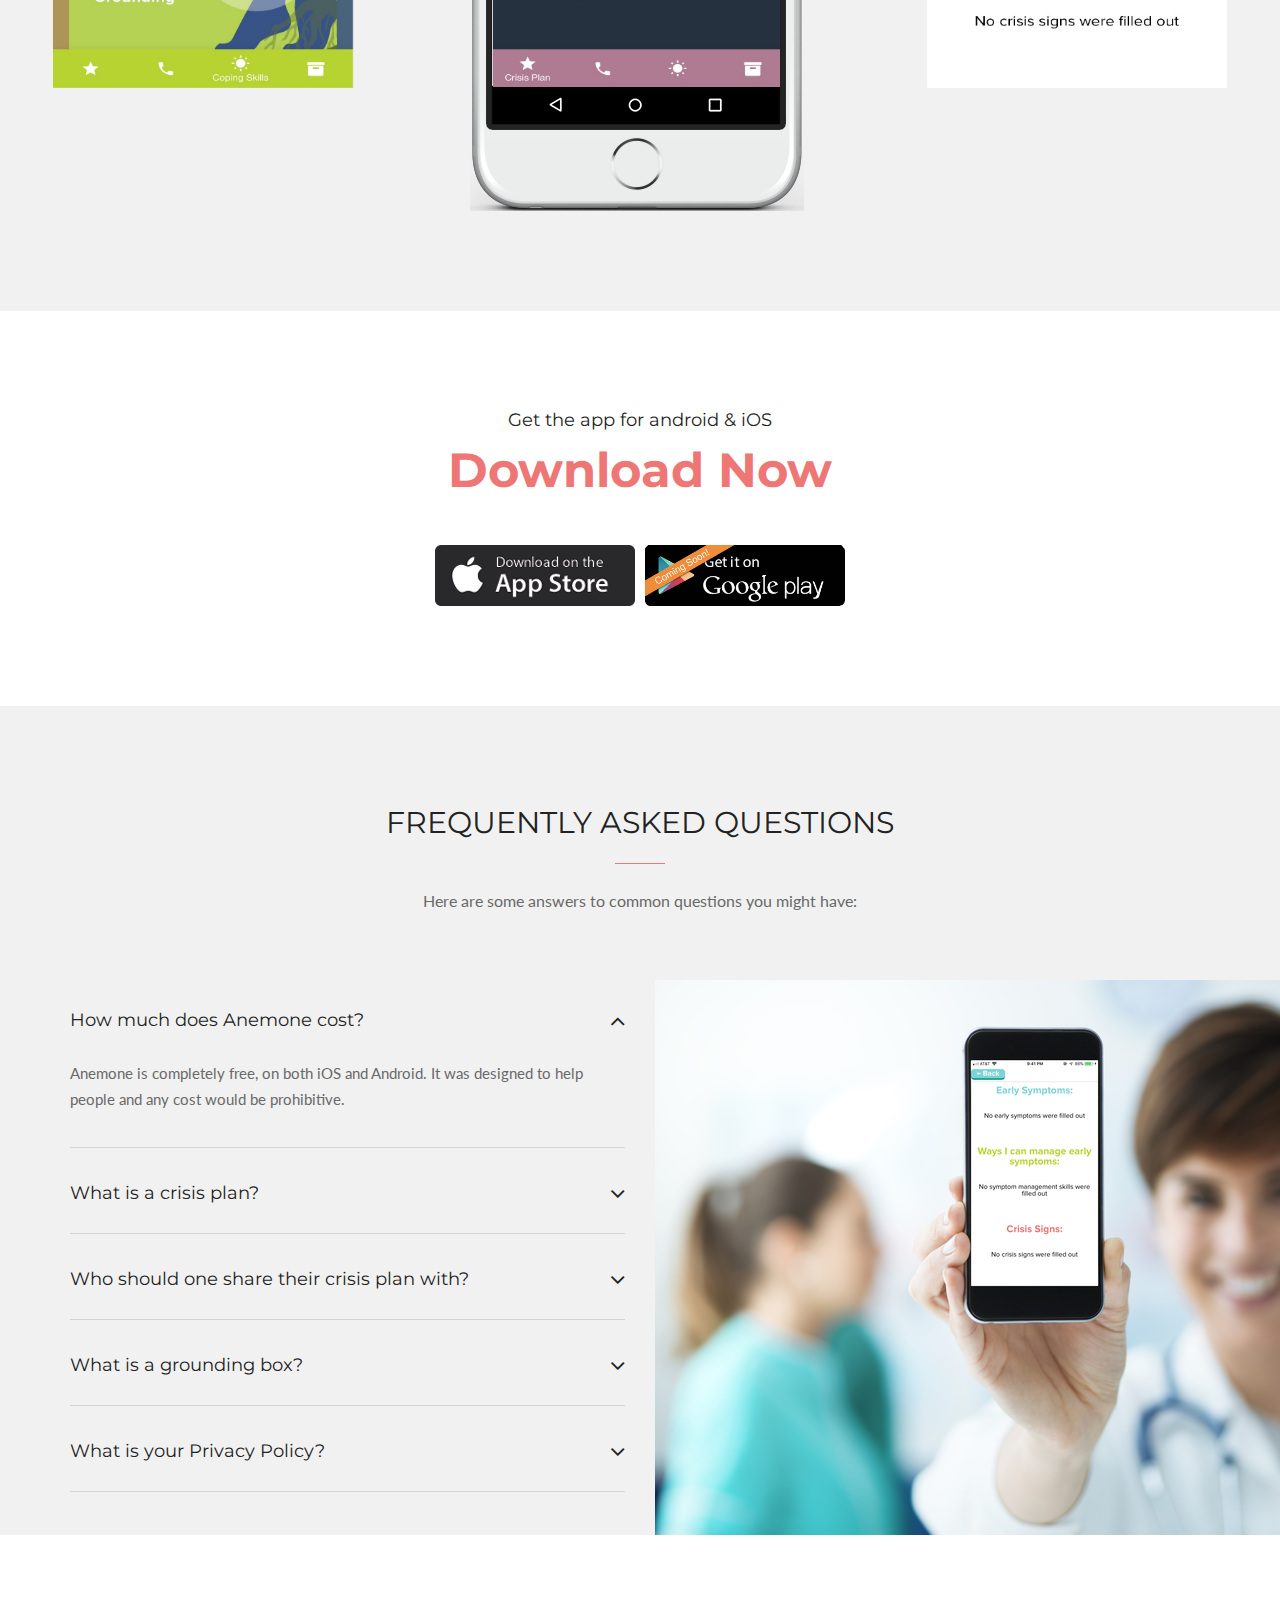
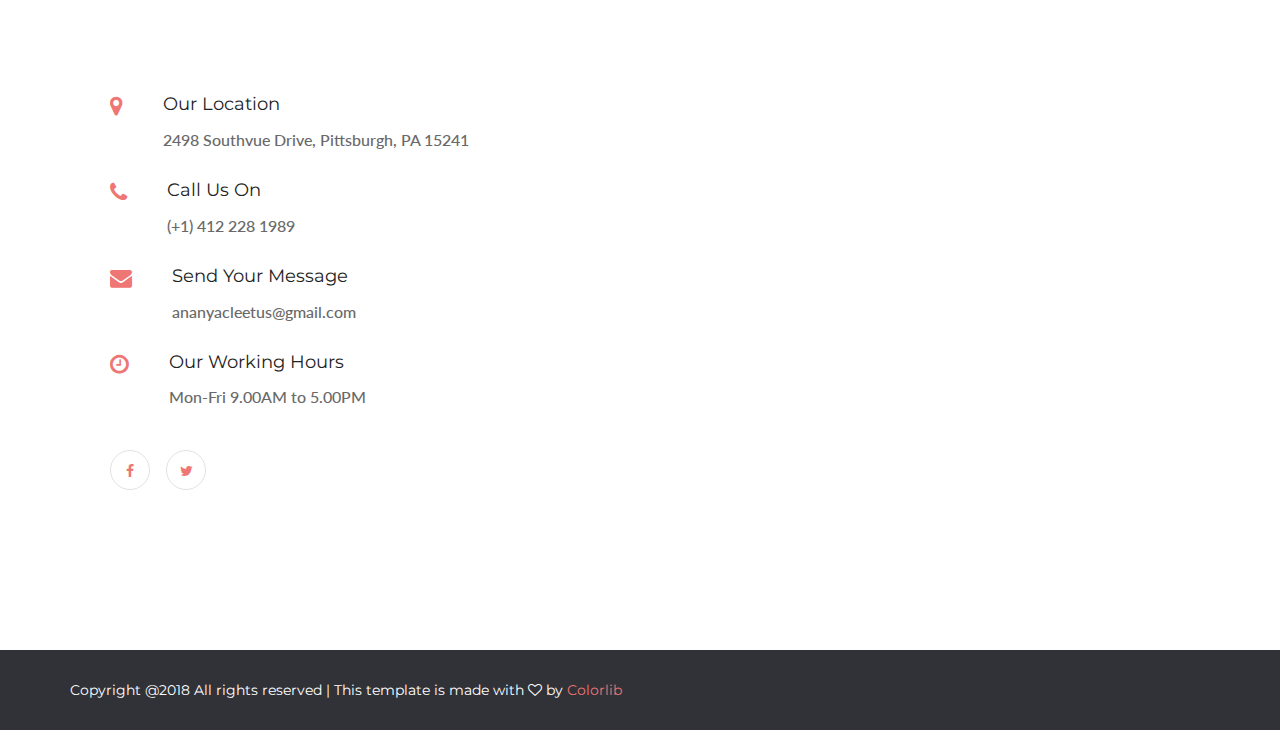
==== commit 2f5664fb: "Update index.html" ====
--- a/index.html
+++ b/index.html
@@ -299,7 +299,7 @@
                             </div>
                             <p>Anemone combines many of the skills and tools taught in most psychiatric inpatient and outpatient settings. The app focuses on the idea of creating a crisis plan one can refer back to during a mental health emergency, and introduces users to many industry-wide concepts such as deep breathing, mindfulness, grounding, and diversion.</p>
                             <a href="https://itunes.apple.com/us/app/anemone-crisis-app/id1454962318"><img src="theme/img/works/apple-btn.jpg" alt=""></a>
-                            <a href="#"><img src="theme/img/works/google-btn.jpg" alt=""></a>
+                            <a href="#"><img src="theme/img/googleplaycomingsoon.png" style="width:200px" alt=""></a>
                         </div>
                     </div>
                 </div>
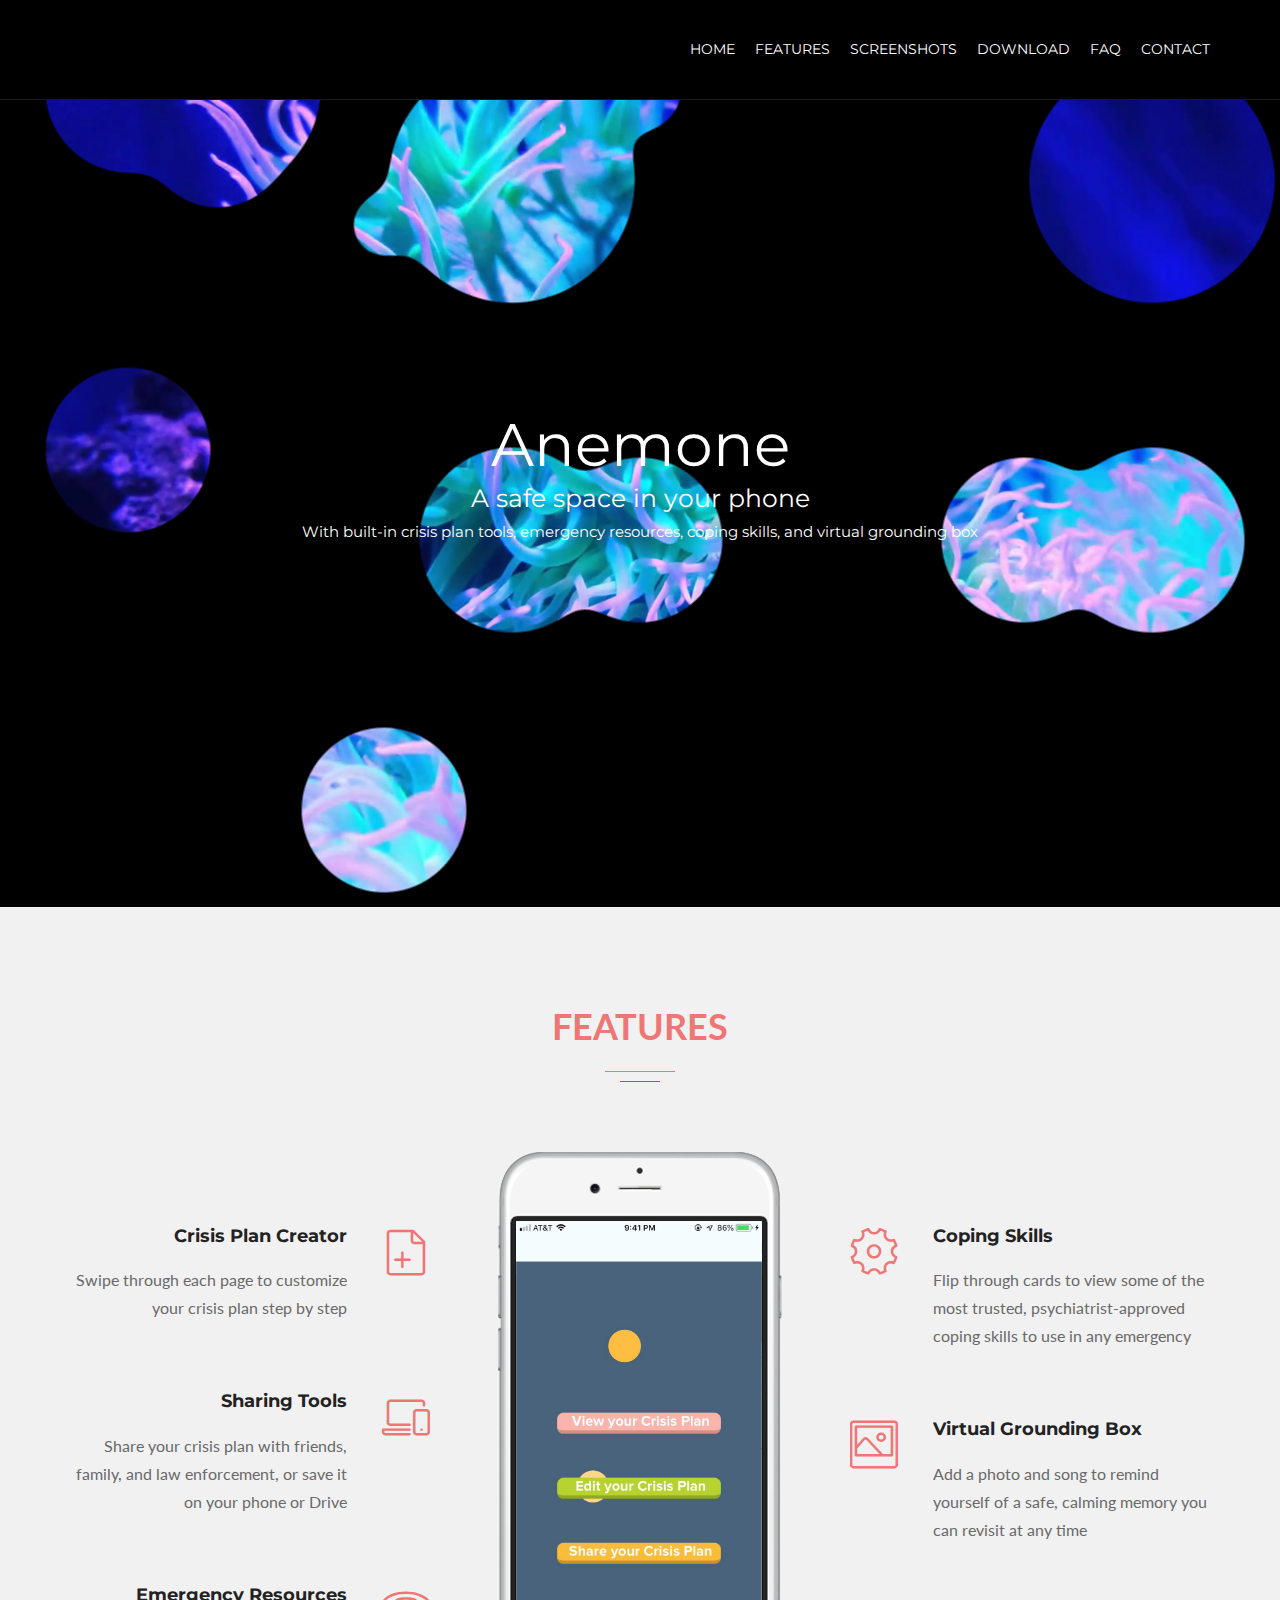
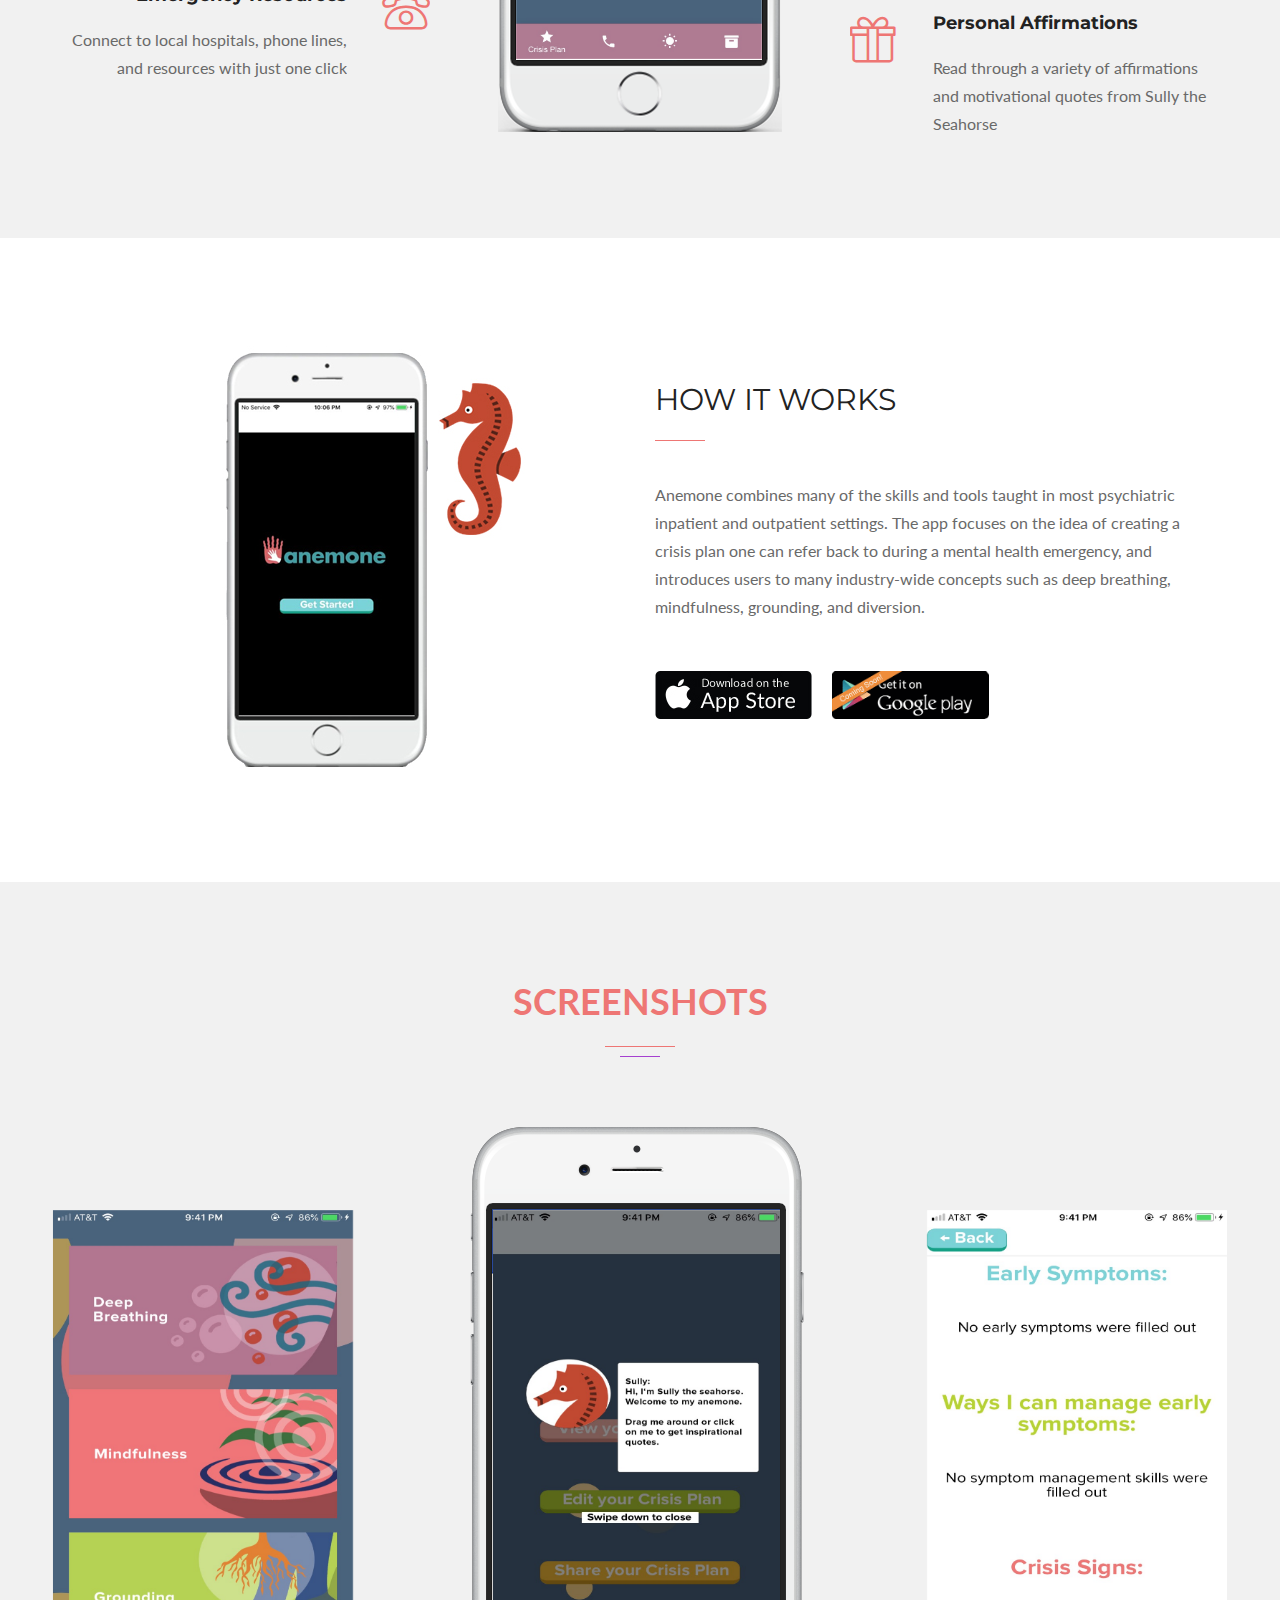
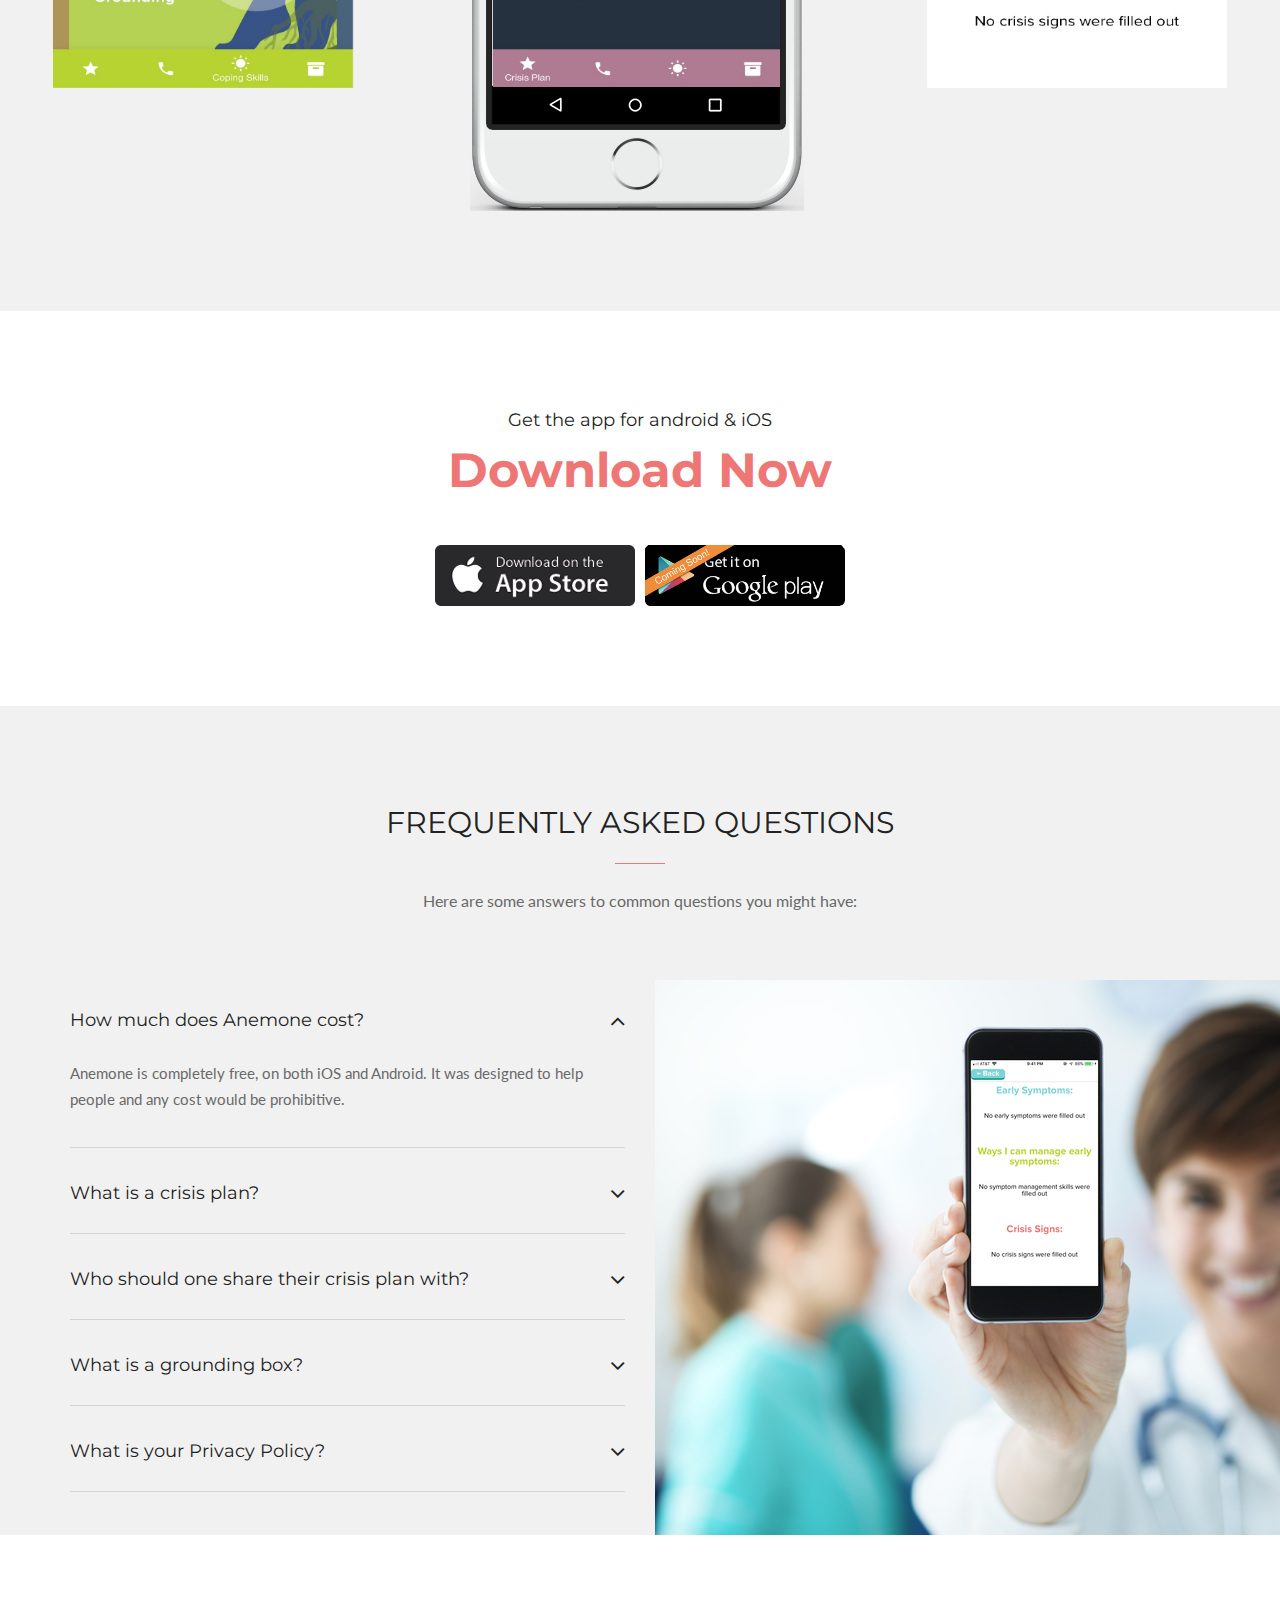
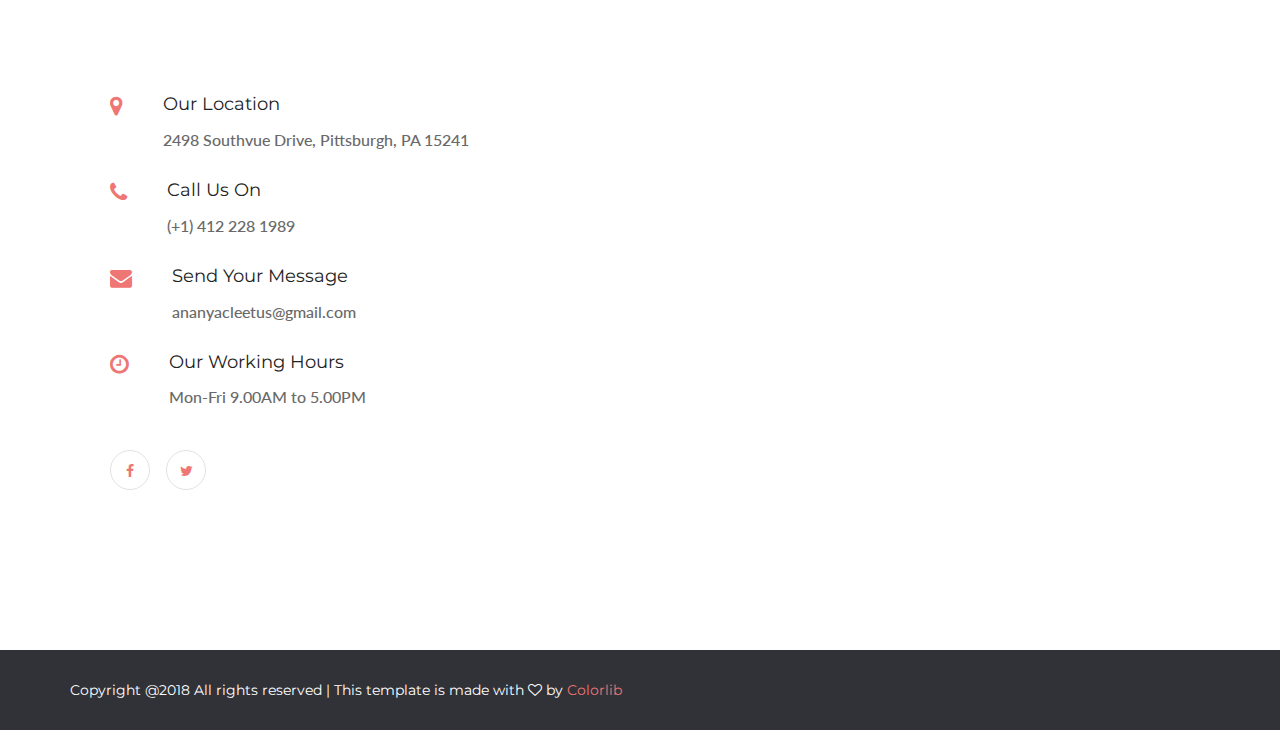
==== commit e4f8d6cb: "Update index.html" ====
--- a/index.html
+++ b/index.html
@@ -299,7 +299,7 @@
                             </div>
                             <p>Anemone combines many of the skills and tools taught in most psychiatric inpatient and outpatient settings. The app focuses on the idea of creating a crisis plan one can refer back to during a mental health emergency, and introduces users to many industry-wide concepts such as deep breathing, mindfulness, grounding, and diversion.</p>
                             <a href="https://itunes.apple.com/us/app/anemone-crisis-app/id1454962318"><img src="theme/img/works/apple-btn.jpg" alt=""></a>
-                            <a href="#"><img src="theme/img/googleplaycomingsoon.png" style="width:200px" alt=""></a>
+                            <a href="#"><img src="theme/img/googleplaycomingsoon.png" style="width:157px" alt=""></a>
                         </div>
                     </div>
                 </div>
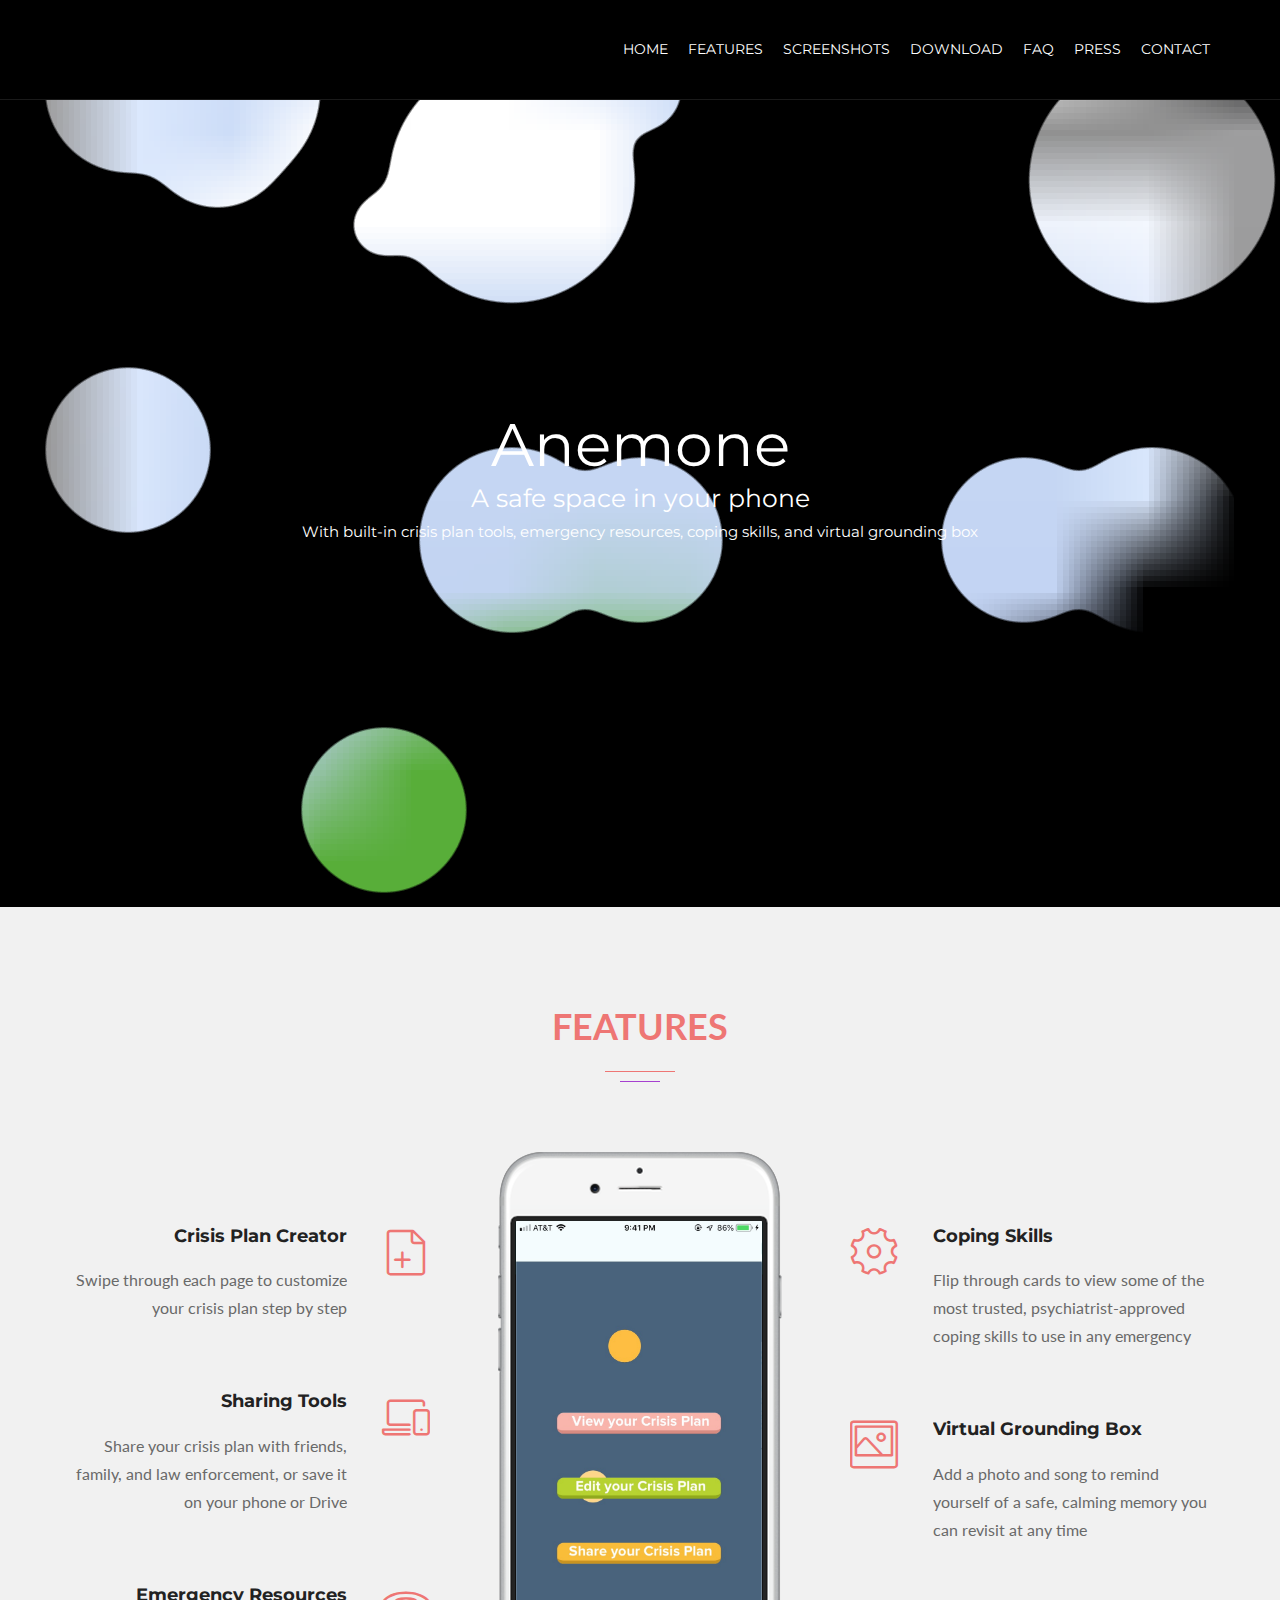
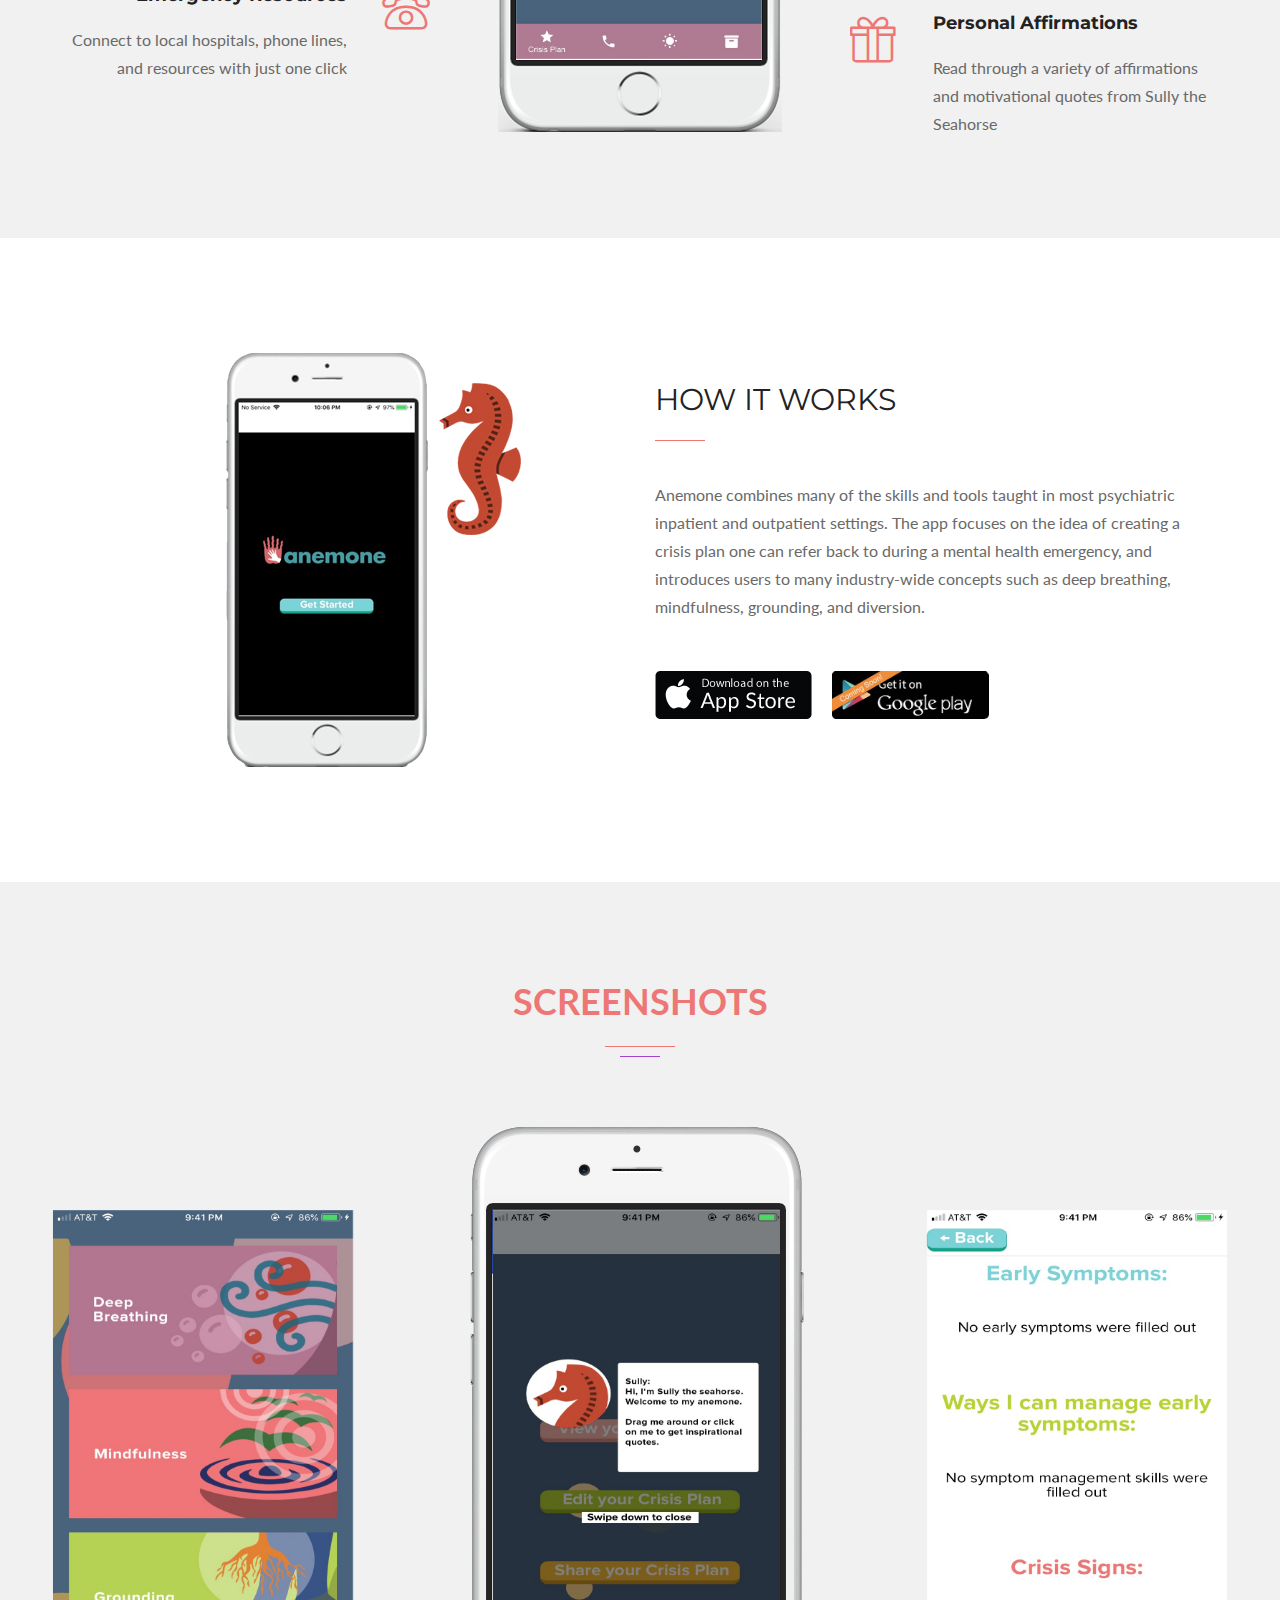
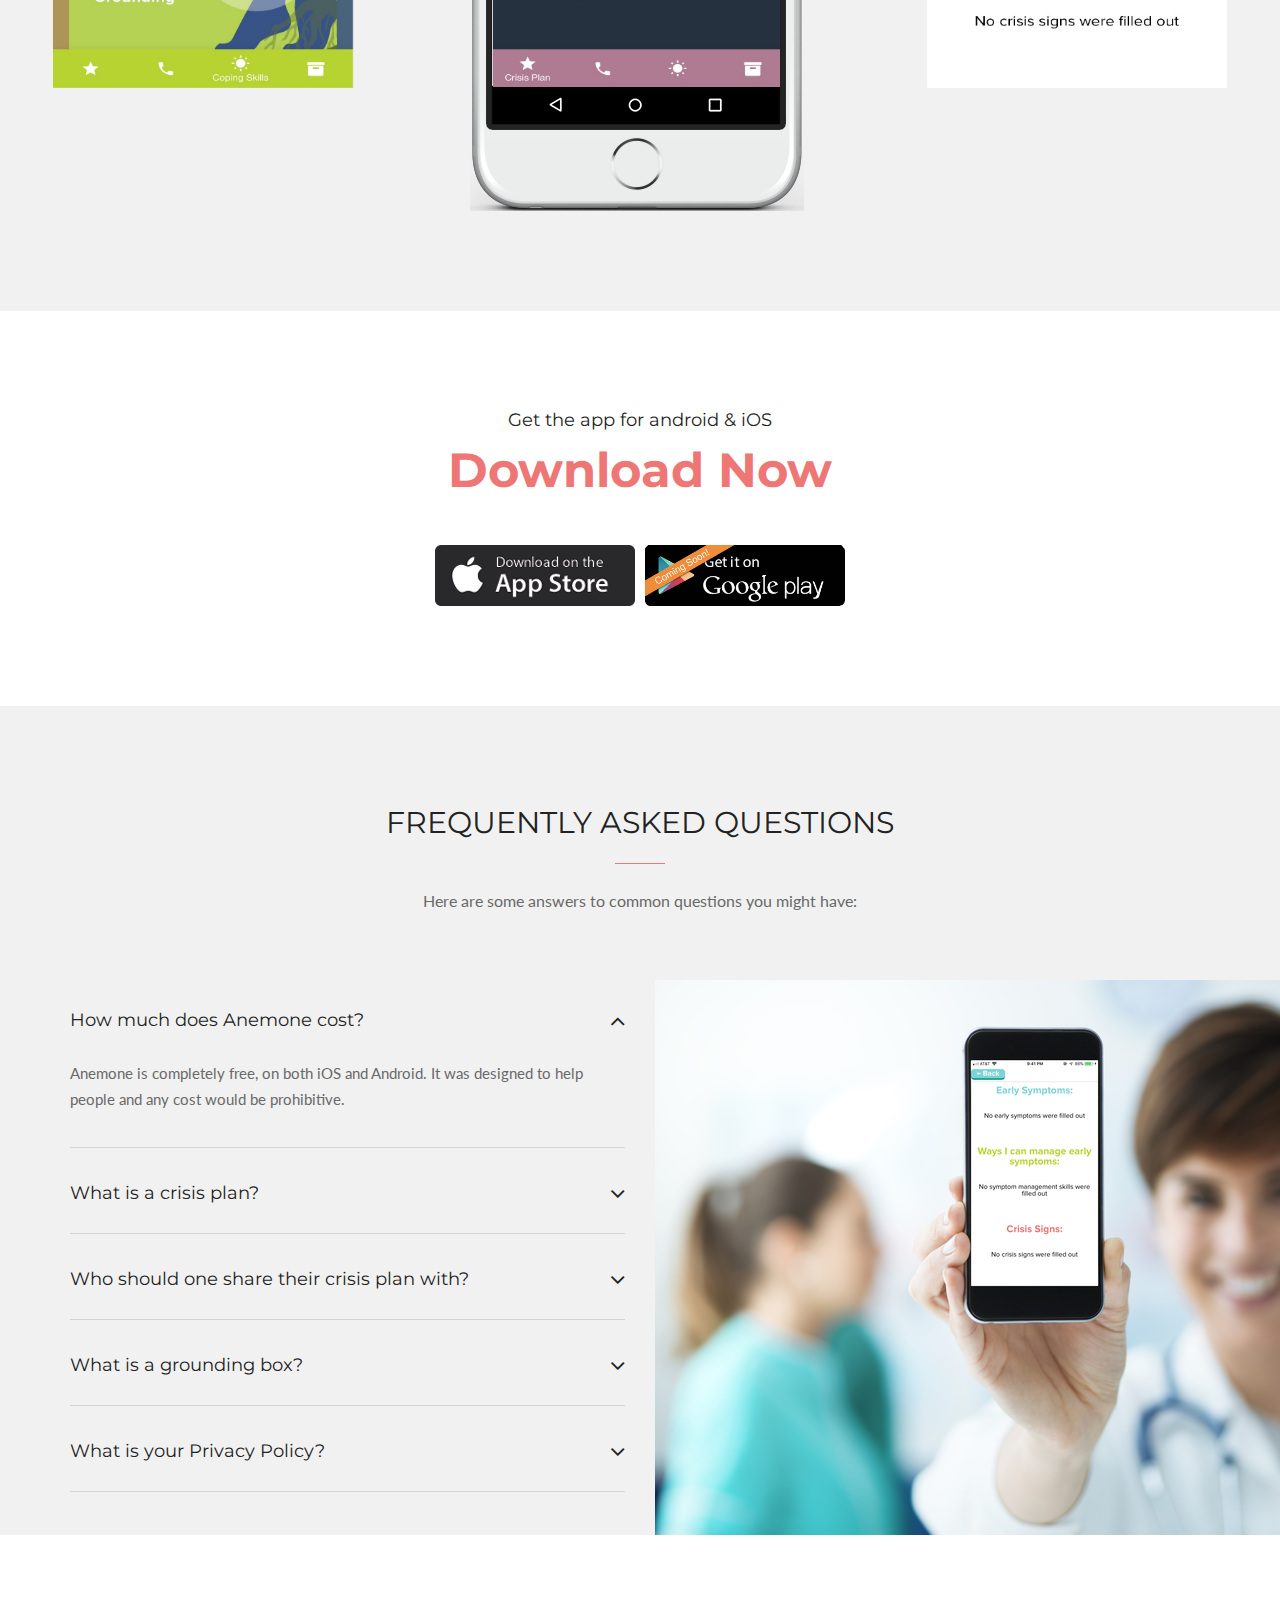
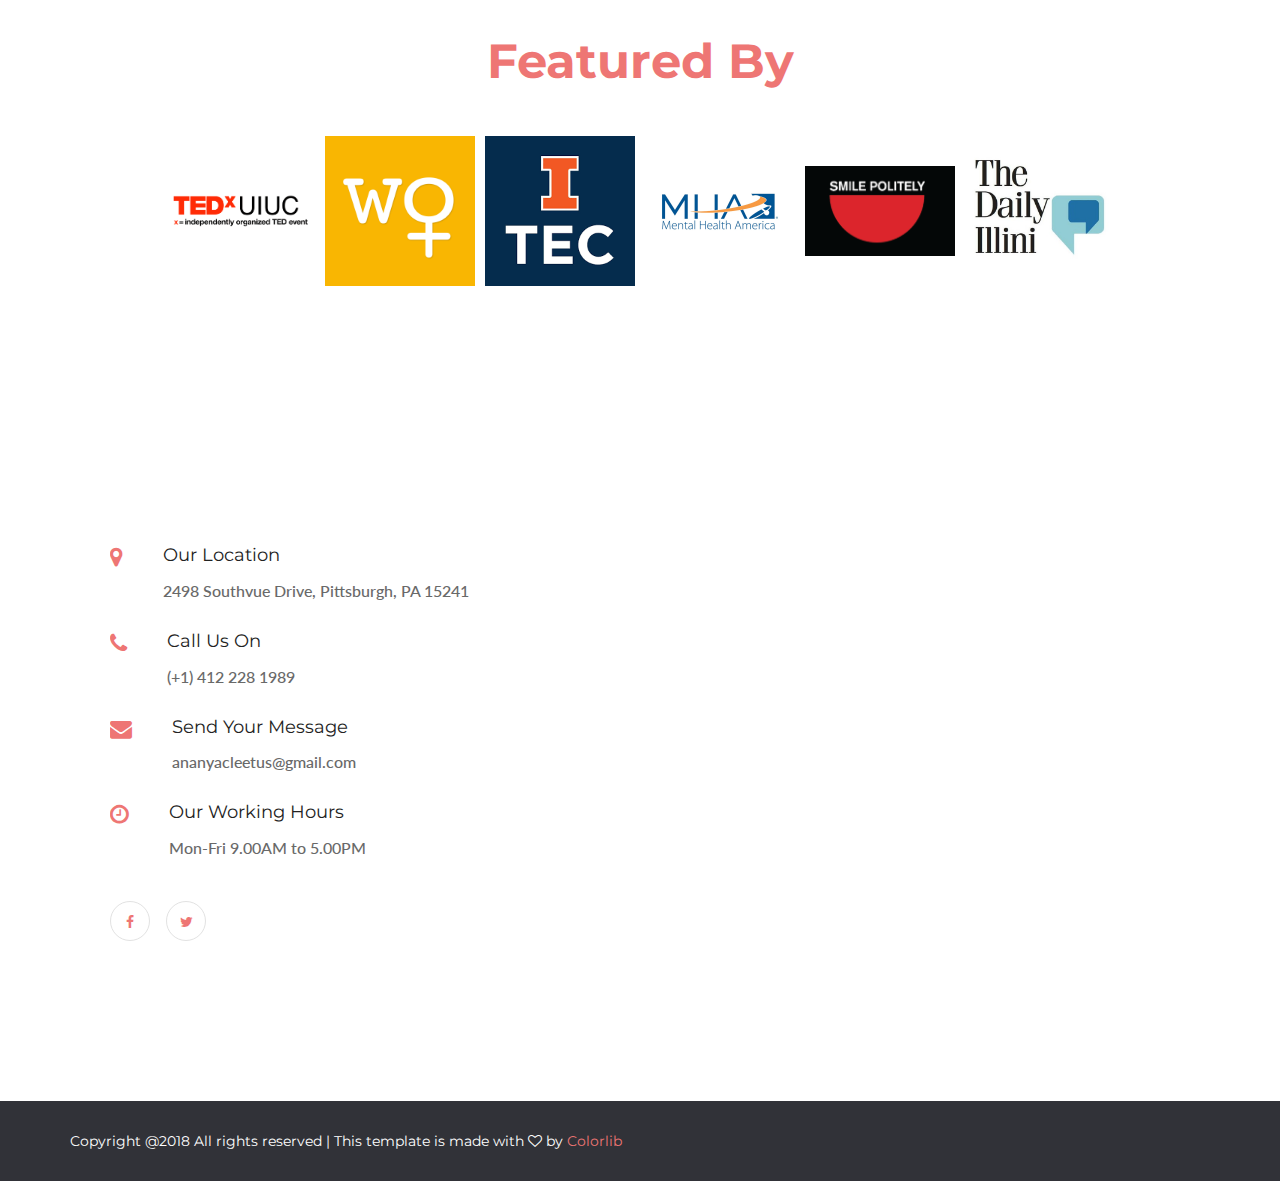
==== commit 05b0fc73: "featured" ====
--- a/index.html
+++ b/index.html
@@ -37,9 +37,9 @@
         <!---<script type="text/javascript" charset="utf-8" src="//downloads.mailchimp.com/js/signup-forms/popup/1.0/popup.js"></script>--->
 <script src="//s3.amazonaws.com/downloads.mailchimp.com/js/signup-forms/popup/embed.js" data-dojo-config="usePlainJson: true, isDebug: false"></script>
 
-<script> function openPOPUP(){ 
- require(["mojo/signup-forms/Loader"], function (L) { L.start({"baseUrl": "mc.us18.list-manage.com", "uuid":"116ba1f1aa06b9ad7d0c1ef3a","lid":"1018b6225b",})}); 
- document.cookie = "MCPopupClosed=; path=/; expires=Thu, 01 Jan 1970 00:00:00 UTC"; 
+<script> function openPOPUP(){
+ require(["mojo/signup-forms/Loader"], function (L) { L.start({"baseUrl": "mc.us18.list-manage.com", "uuid":"116ba1f1aa06b9ad7d0c1ef3a","lid":"1018b6225b",})});
+ document.cookie = "MCPopupClosed=; path=/; expires=Thu, 01 Jan 1970 00:00:00 UTC";
  document.cookie = "MCPopupSubscribed=; path=/; expires=Thu, 01 Jan 1970 00:00:00 UTC";
  }
 </script>
@@ -71,6 +71,7 @@
                             <li><a href="#screenshot">Screenshots</a></li>
                             <li><a href="#download">Download</a></li>
                             <li><a href="#questions">FAQ</a></li>
+                            <li><a href="#media">Press</a></li>
                             <li><a href="#contact">Contact</a></li>
                         </ul>
                     </div><!-- /.navbar-collapse -->
@@ -85,14 +86,14 @@
            <div class="bgImage"></div>
 <svg class="blobCont">
     <style>
-    .maintext { 
+    .maintext {
 
  font-family: 'Montserrat';
     color: #fff;
     font-size: 60px;
 
 }
-.secondtext { 
+.secondtext {
 
  font-family: 'Montserrat';
     color: #fff;
@@ -154,7 +155,7 @@
         </section>
 
 
-        
+
 
         <!--================End Slider Area =================-->
 
@@ -576,7 +577,7 @@
                                 </div>
                                 <div id="question4" class="panel-collapse collapse" role="tabpanel" aria-labelledby="questions4">
                                     <div class="panel-body">
-                                        A virtual grounding box contains a photo and song the user can select that reminds them of a good memory or positive emotion. In times of crisis, they can “reopen” their grounding box and see the photo and hear the music and hopefully be reminded of that positive memory. 
+                                        A virtual grounding box contains a photo and song the user can select that reminds them of a good memory or positive emotion. In times of crisis, they can “reopen” their grounding box and see the photo and hear the music and hopefully be reminded of that positive memory.
 
                                     </div>
                                 </div>
@@ -595,7 +596,7 @@
                                 <div id="question5" class="panel-collapse collapse" role="tabpanel" aria-labelledby="questions5">
                                     <div class="panel-body">
                                         You can view our Privacy Policy <a href="PrivacyPolicy.html">here</a>
- 
+
 
                                     </div>
                                 </div>
@@ -608,8 +609,24 @@
             </div>
         </section>
         <!--================End Asked Question Area =================-->
-
-    
+        <section class="download_area" id="media">
+            <div class="container">
+                <div class="download_inner" style="max-width:2000px">
+                    <h3>Featured By</h3>
+                </br>
+            </br>
+                    <!-- <p>Lorem ipsum dolor sit amet, consectetur adipiscing elit, sed do eiusmod tempor incididunt ut labore et dolore magna aliqua. Ut enim ad minim veniam, quis no trud exercitation ullamco laboris nisi ut aliquip ex ea commodo consequat. Duis aute irure dolor in reprehenderit in voluptate velit esse cillum dolore eu fugiat nulla pariatur.</p> -->
+                    <a href="https://www.youtube.com/watch?v=j5uVK2EDhhU"><img src="theme/img/tedxuiuc.png" style="width:150px" alt=""></a>
+                    <a href="https://medium.com/wogrammer/finding-her-balance-d20131595856"><img src="theme/img/wogrammer.png" style="width:150px" alt=""></a>
+                    <a href="https://tec.illinois.edu/news/articles-from-tec/36379"><img src="theme/img/tec.png" style="width:150px" alt=""></a>
+                    <a href="https://www.mhanational.org/blog/cmhic-2019-6-student-leaders-transforming-mental-health-campus"><img src="theme/img/mha.jpg" style="width:150px" alt=""></a>
+                    <a href="https://www.smilepolitely.com/culture/finding_a_home_base_in_crisis_with_anemone/"><img src="theme/img/smilepolitely.png" style="width:150px" alt=""></a>
+                    <a href="https://dailyillini.com/news/2020/02/06/students-administration-tackle-university-mental-health-misconceptions/"><img src="theme/img/dailyillini.jpg" style="width:150px" alt=""></a>
+
+                </div>
+            </div>
+        </section>
+
 
         <!--================Map Area =================-->
         <section class="map_area" id="contact">
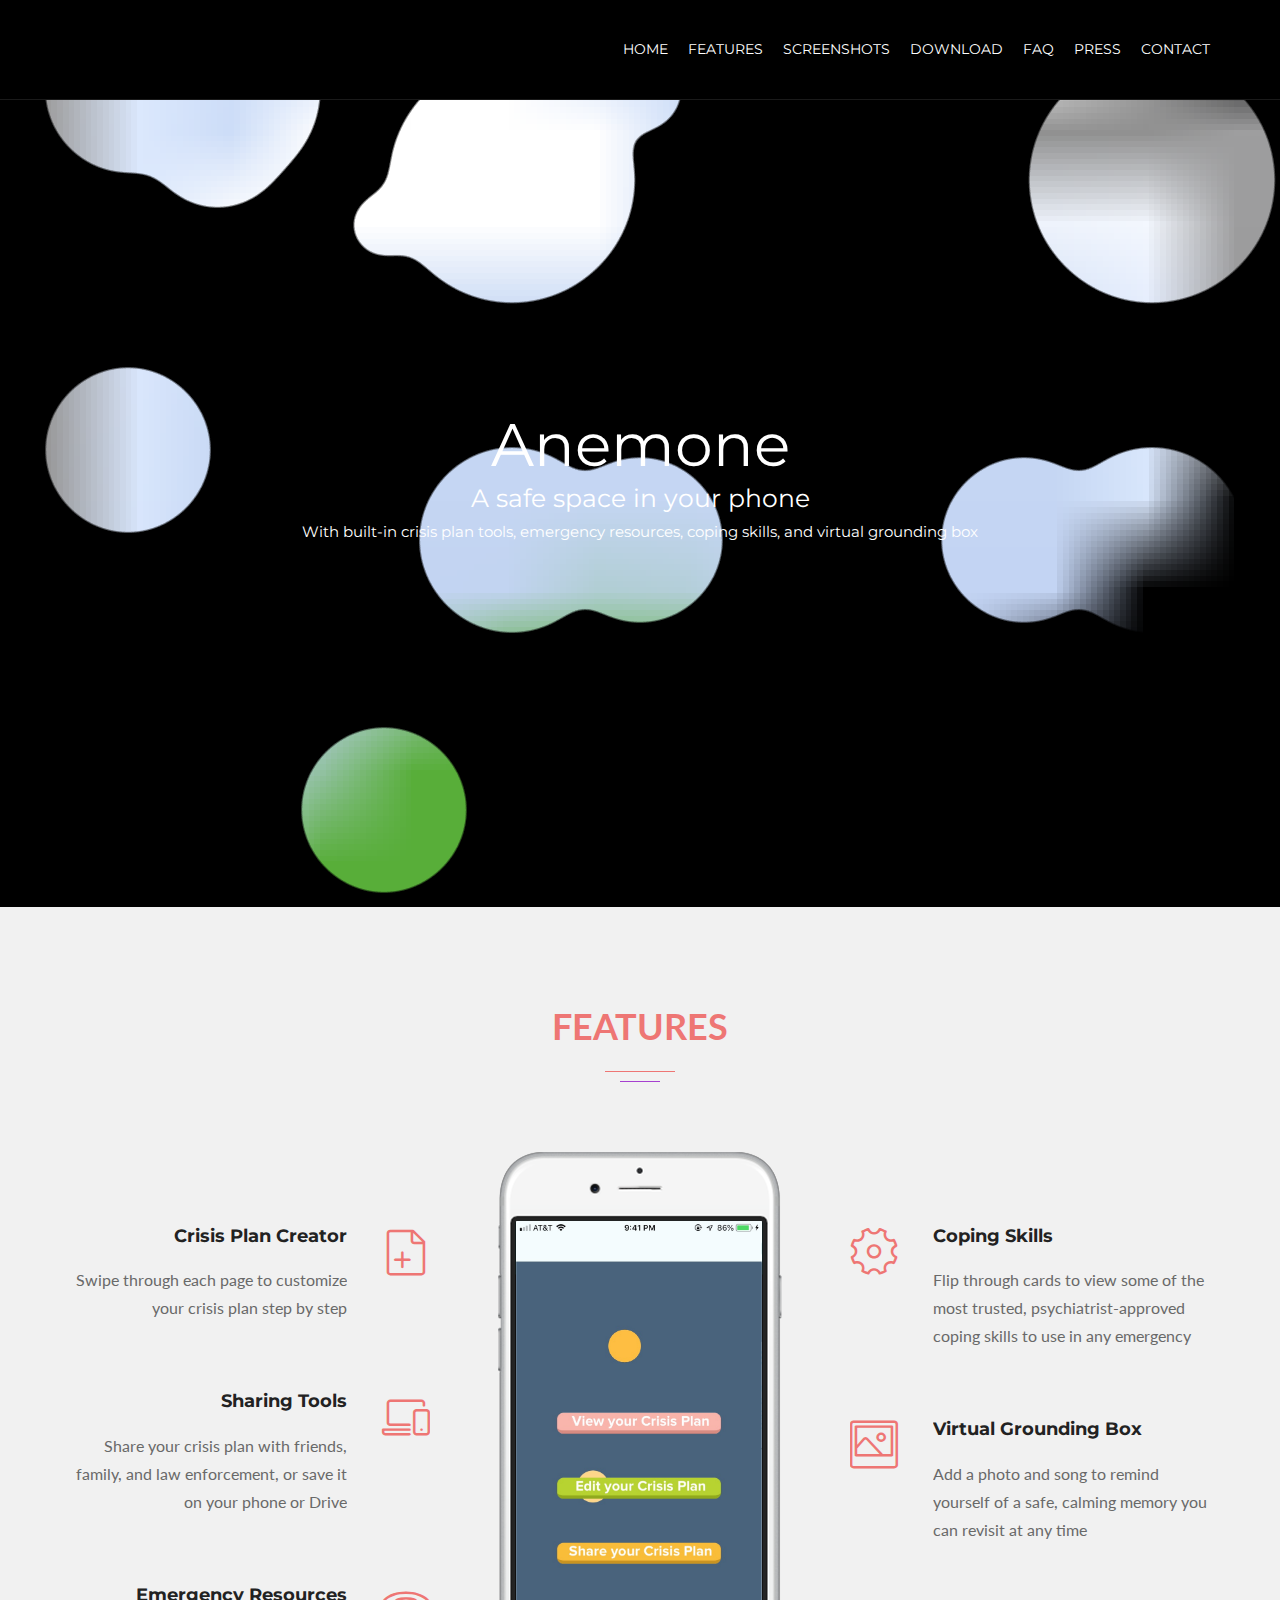
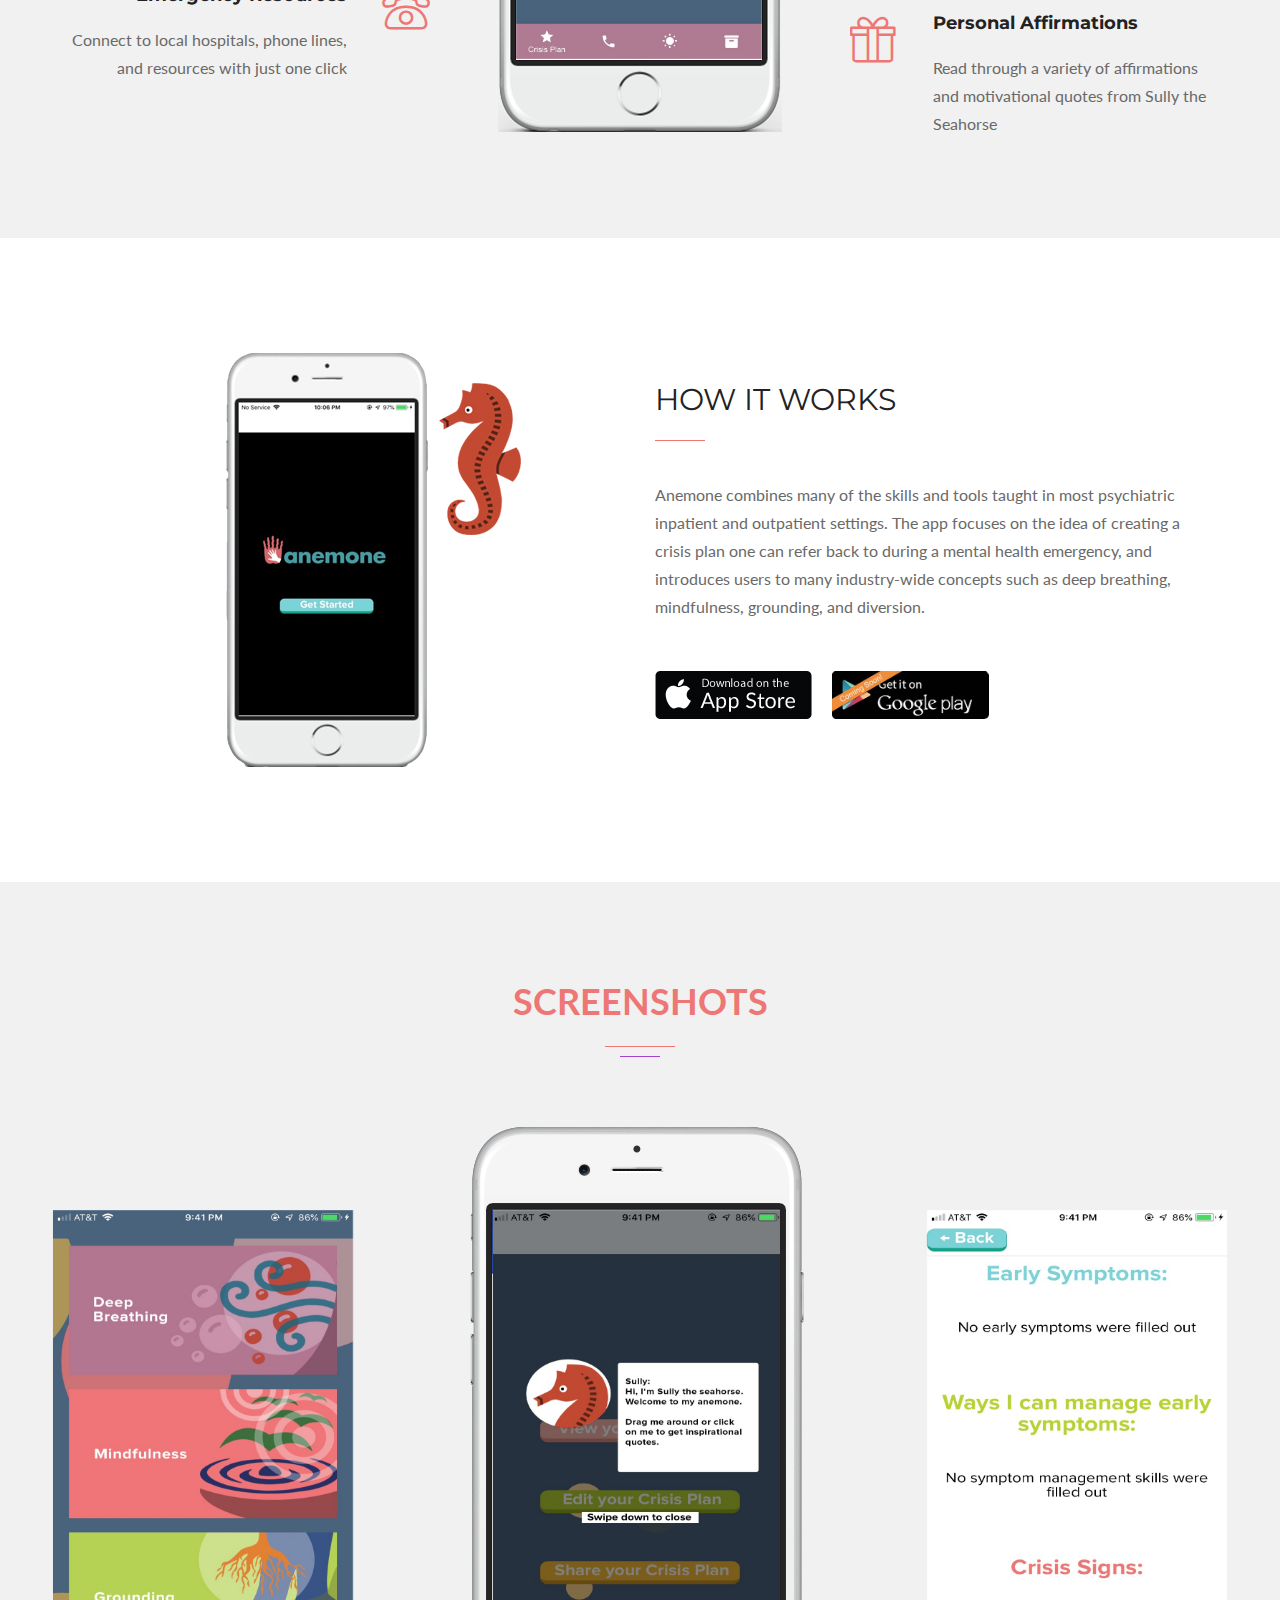
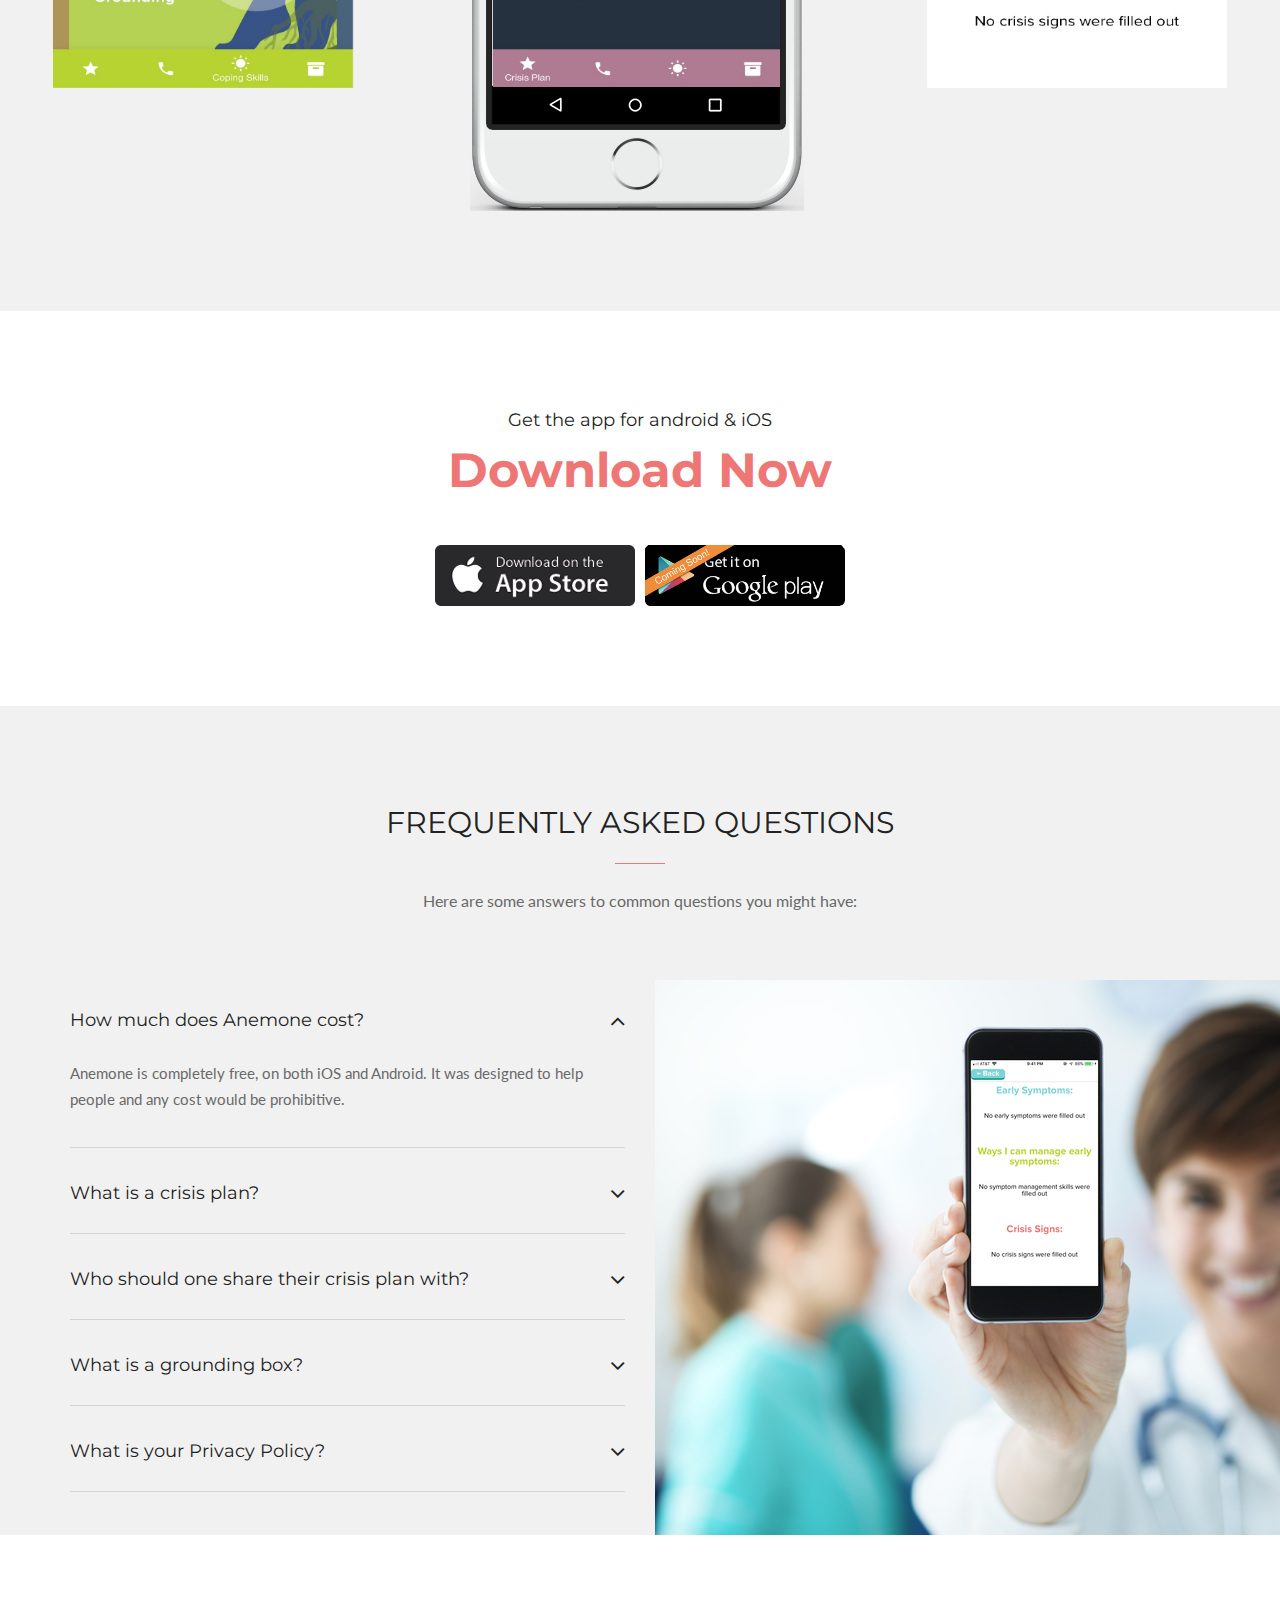
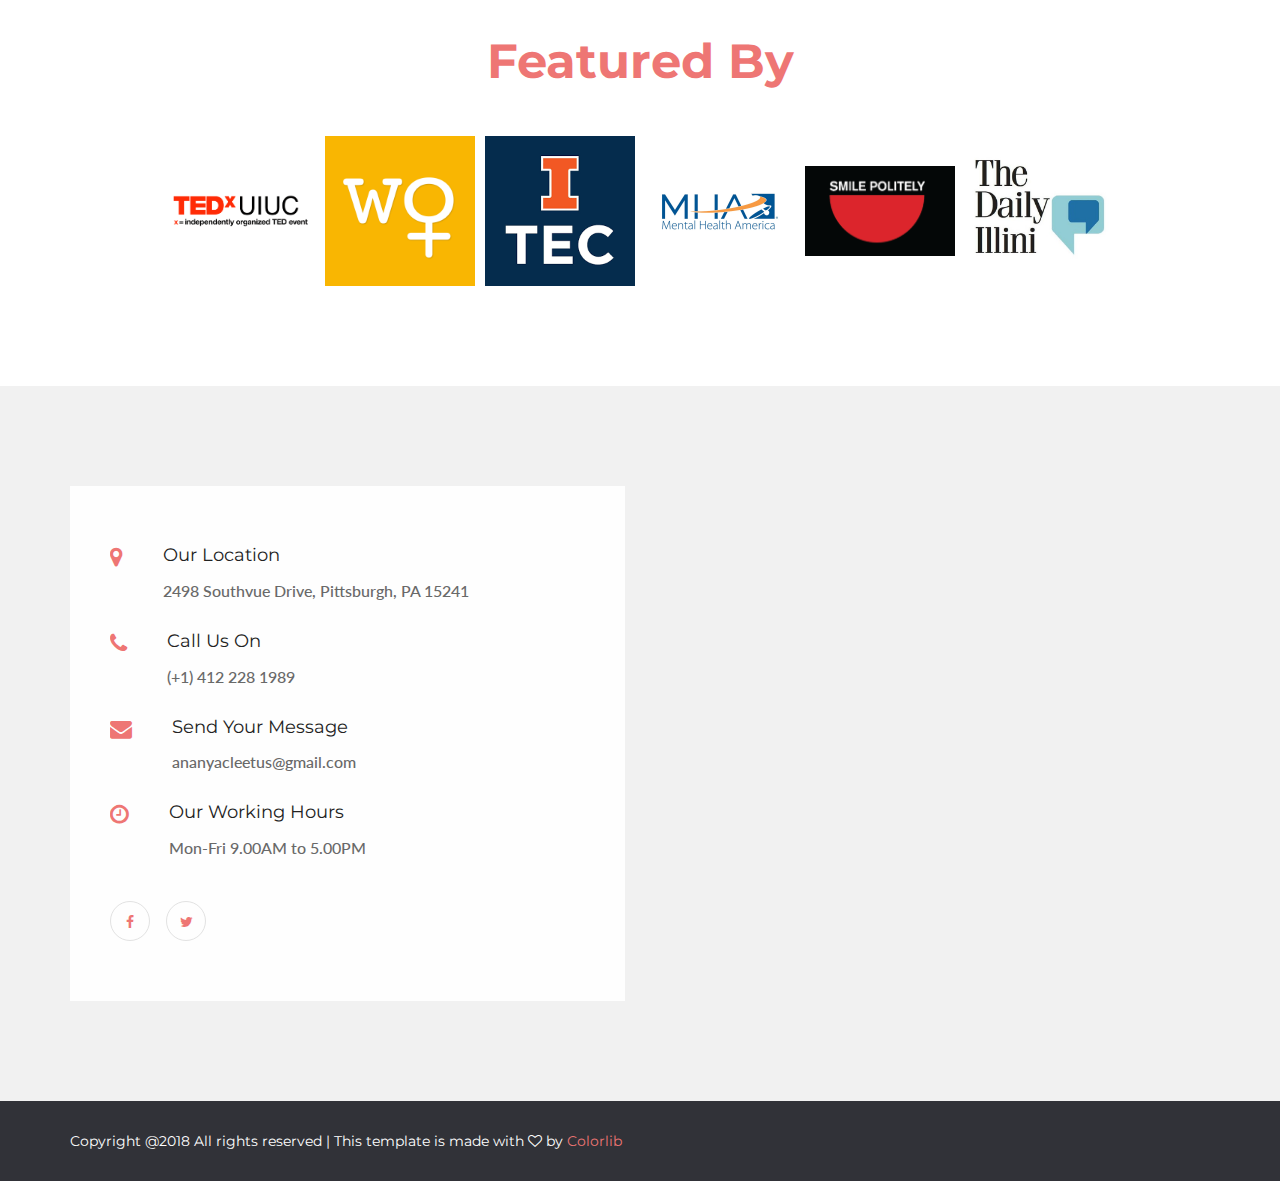
==== commit 66209124: "featured" ====
--- a/index.html
+++ b/index.html
@@ -630,11 +630,7 @@
 
         <!--================Map Area =================-->
         <section class="map_area" id="contact">
-            <div id="mapBox" class="mapBox row m0"
-                data-lat="40.3126006"
-                data-lon="-80.0796021"
-                data-zoom="10">
-            </div>
+
             <div class="contact_info">
                 <div class="container">
                     <div class="row">
--- a/theme/css/style.css
+++ b/theme/css/style.css
@@ -1230,6 +1230,10 @@
   padding: 100px 0px;
 }
 
+.map_area {
+  background: #f1f1f1;
+}
+
 .purple_feature .right_side_feature .media .media-left i {
   color: #a640d0;
 }
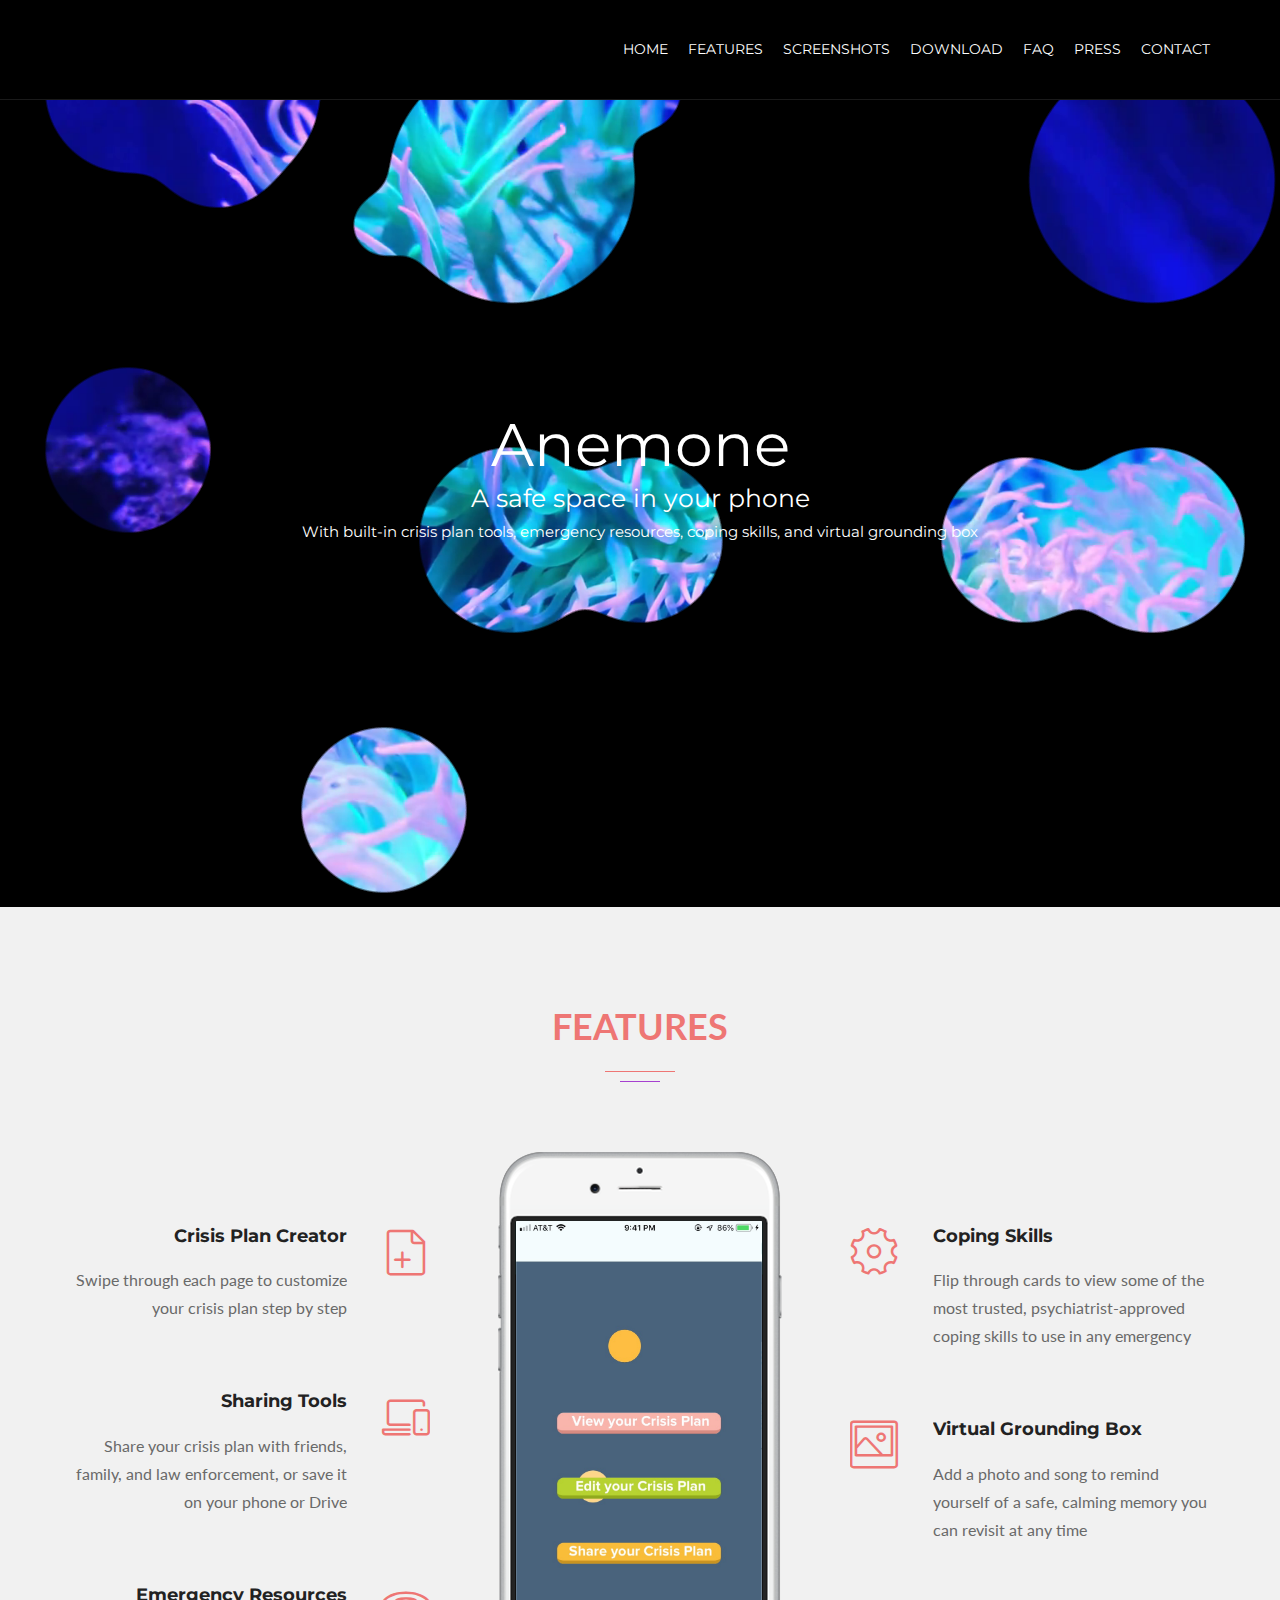
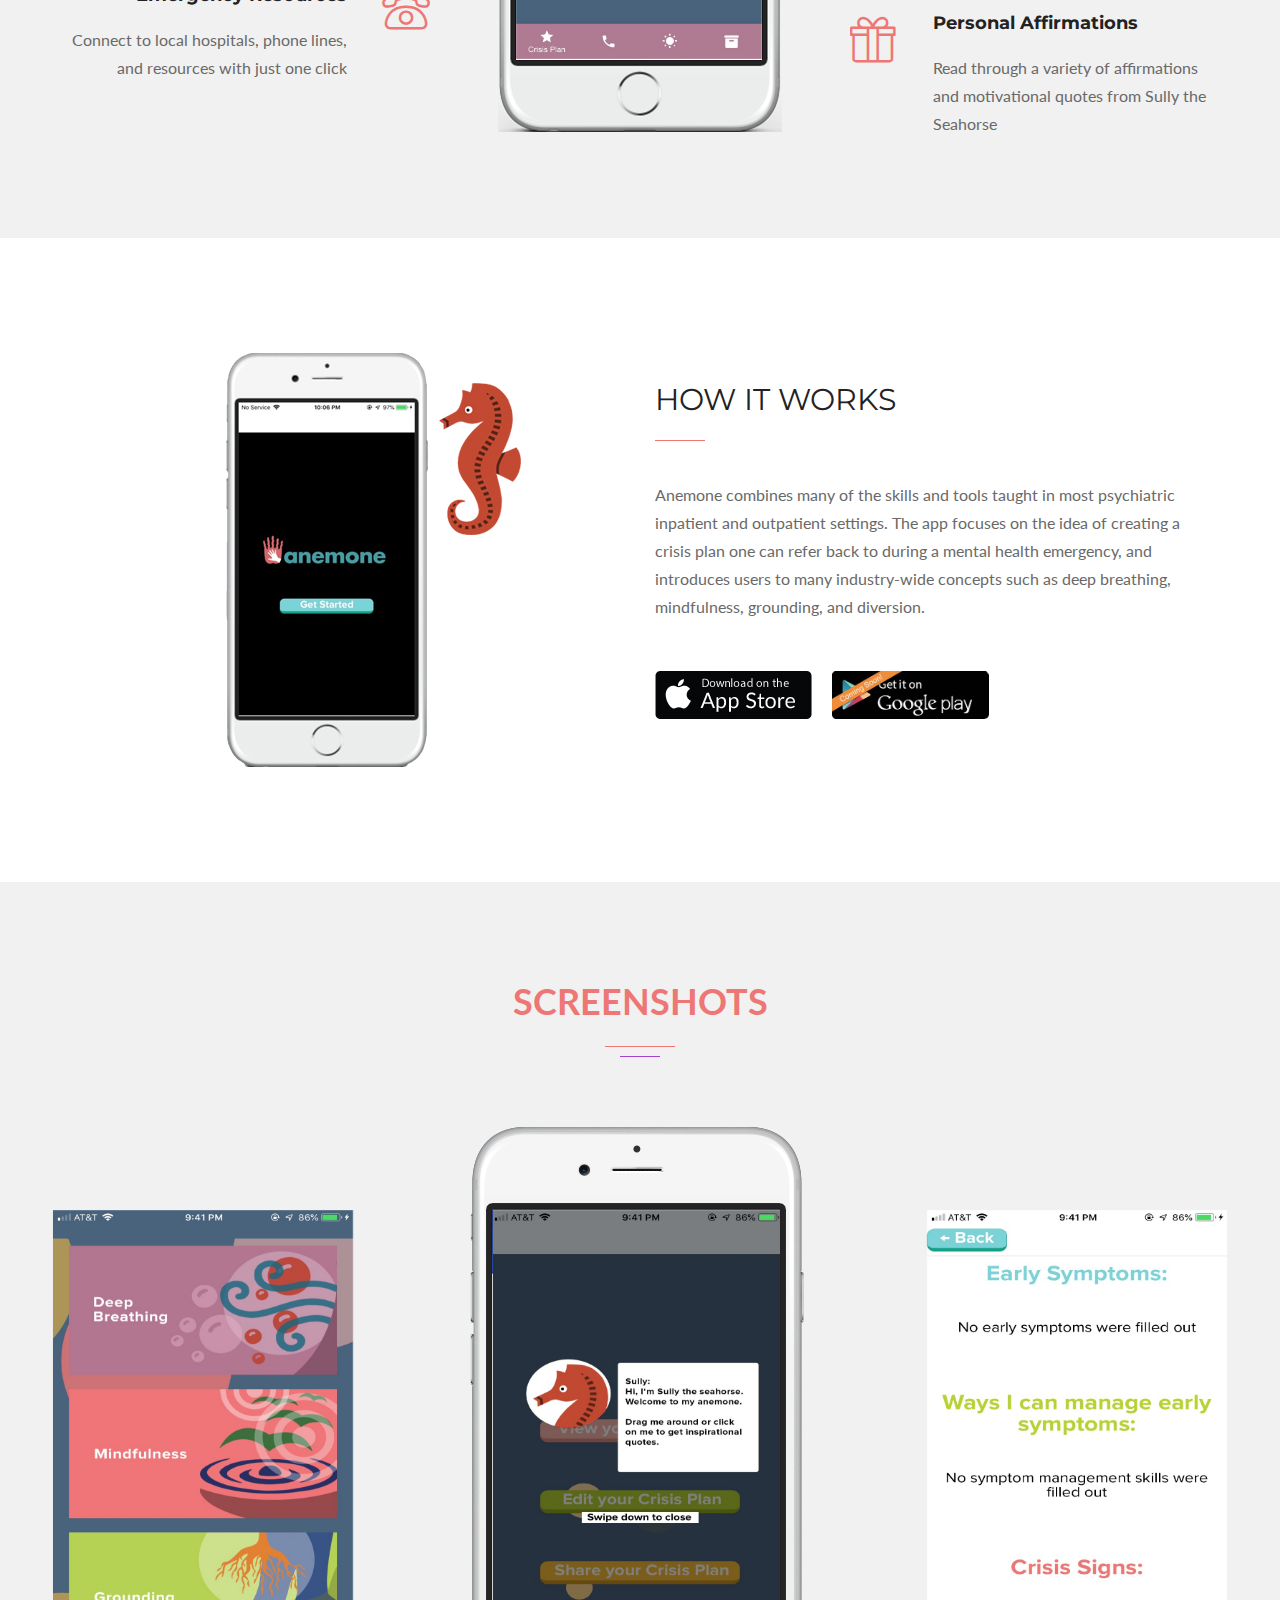
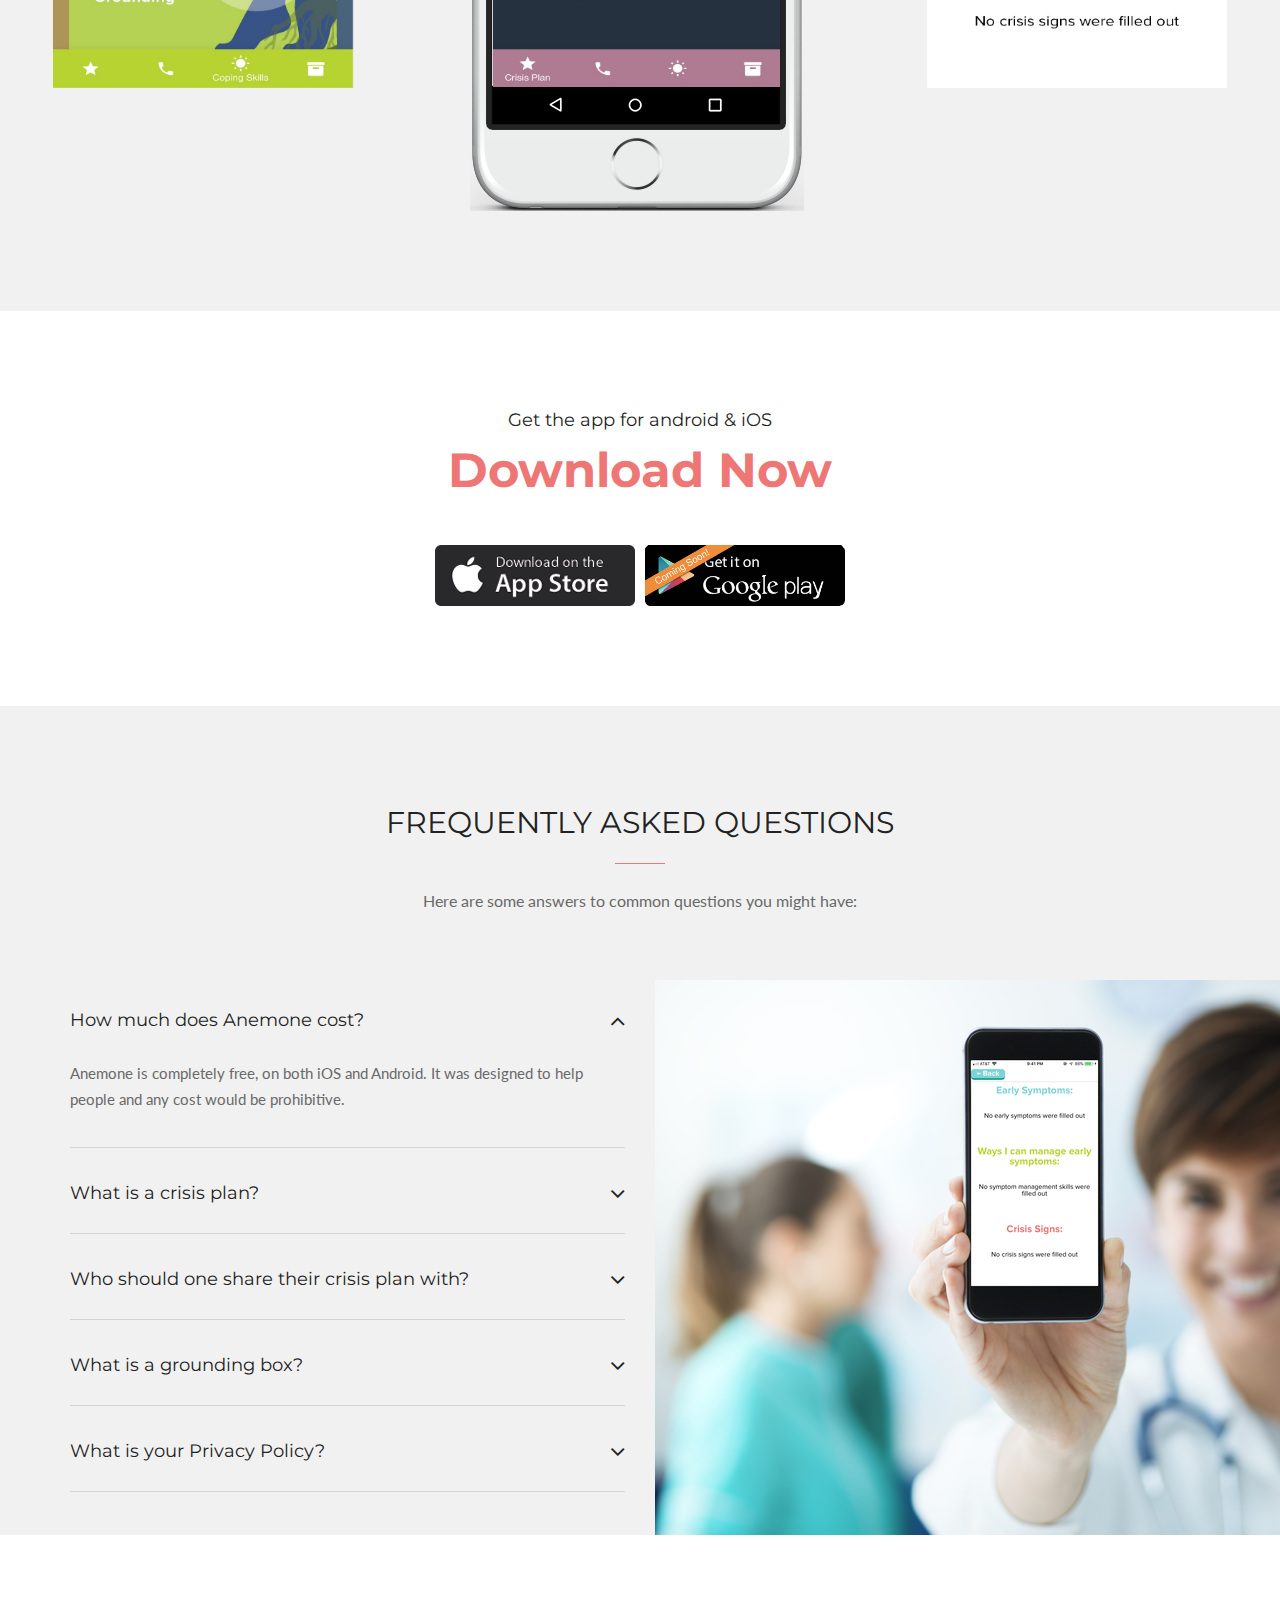
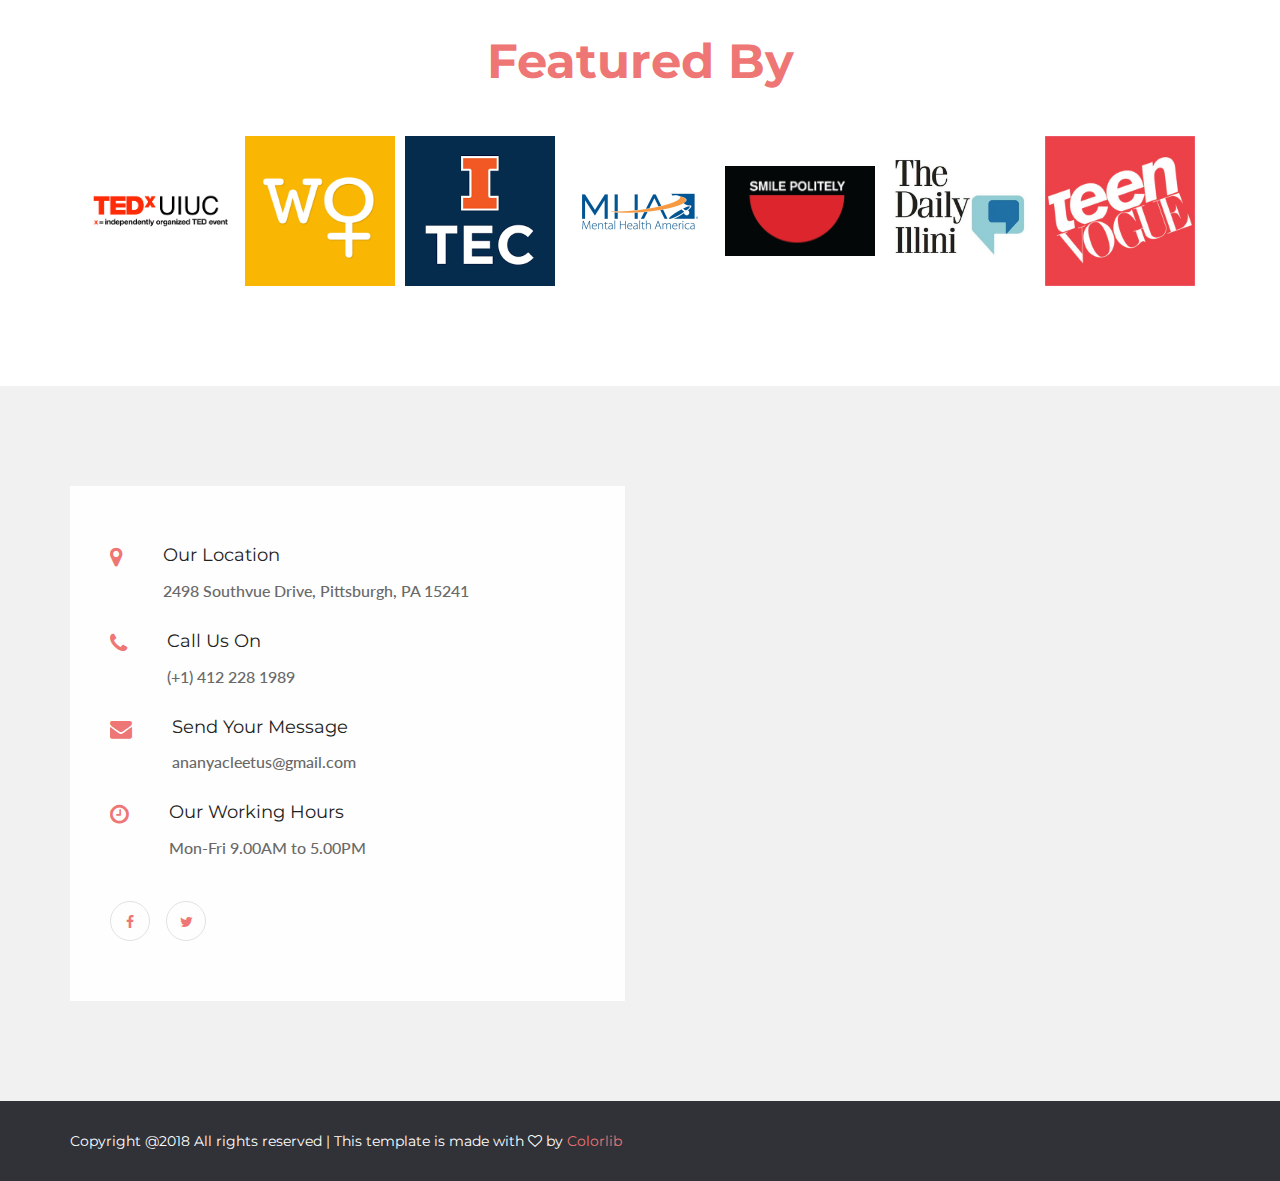
==== commit 878ad790: "Update index.html" ====
--- a/index.html
+++ b/index.html
@@ -622,7 +622,7 @@
                     <a href="https://www.mhanational.org/blog/cmhic-2019-6-student-leaders-transforming-mental-health-campus"><img src="theme/img/mha.jpg" style="width:150px" alt=""></a>
                     <a href="https://www.smilepolitely.com/culture/finding_a_home_base_in_crisis_with_anemone/"><img src="theme/img/smilepolitely.png" style="width:150px" alt=""></a>
                     <a href="https://dailyillini.com/news/2020/02/06/students-administration-tackle-university-mental-health-misconceptions/"><img src="theme/img/dailyillini.jpg" style="width:150px" alt=""></a>
-
+                    <a href="https://www.teenvogue.com/story/virtual-therapy-coronavirus-isolation"><img src="theme/img/teenvogue.jpg" style="width:150px" alt=""></a>
                 </div>
             </div>
         </section>
